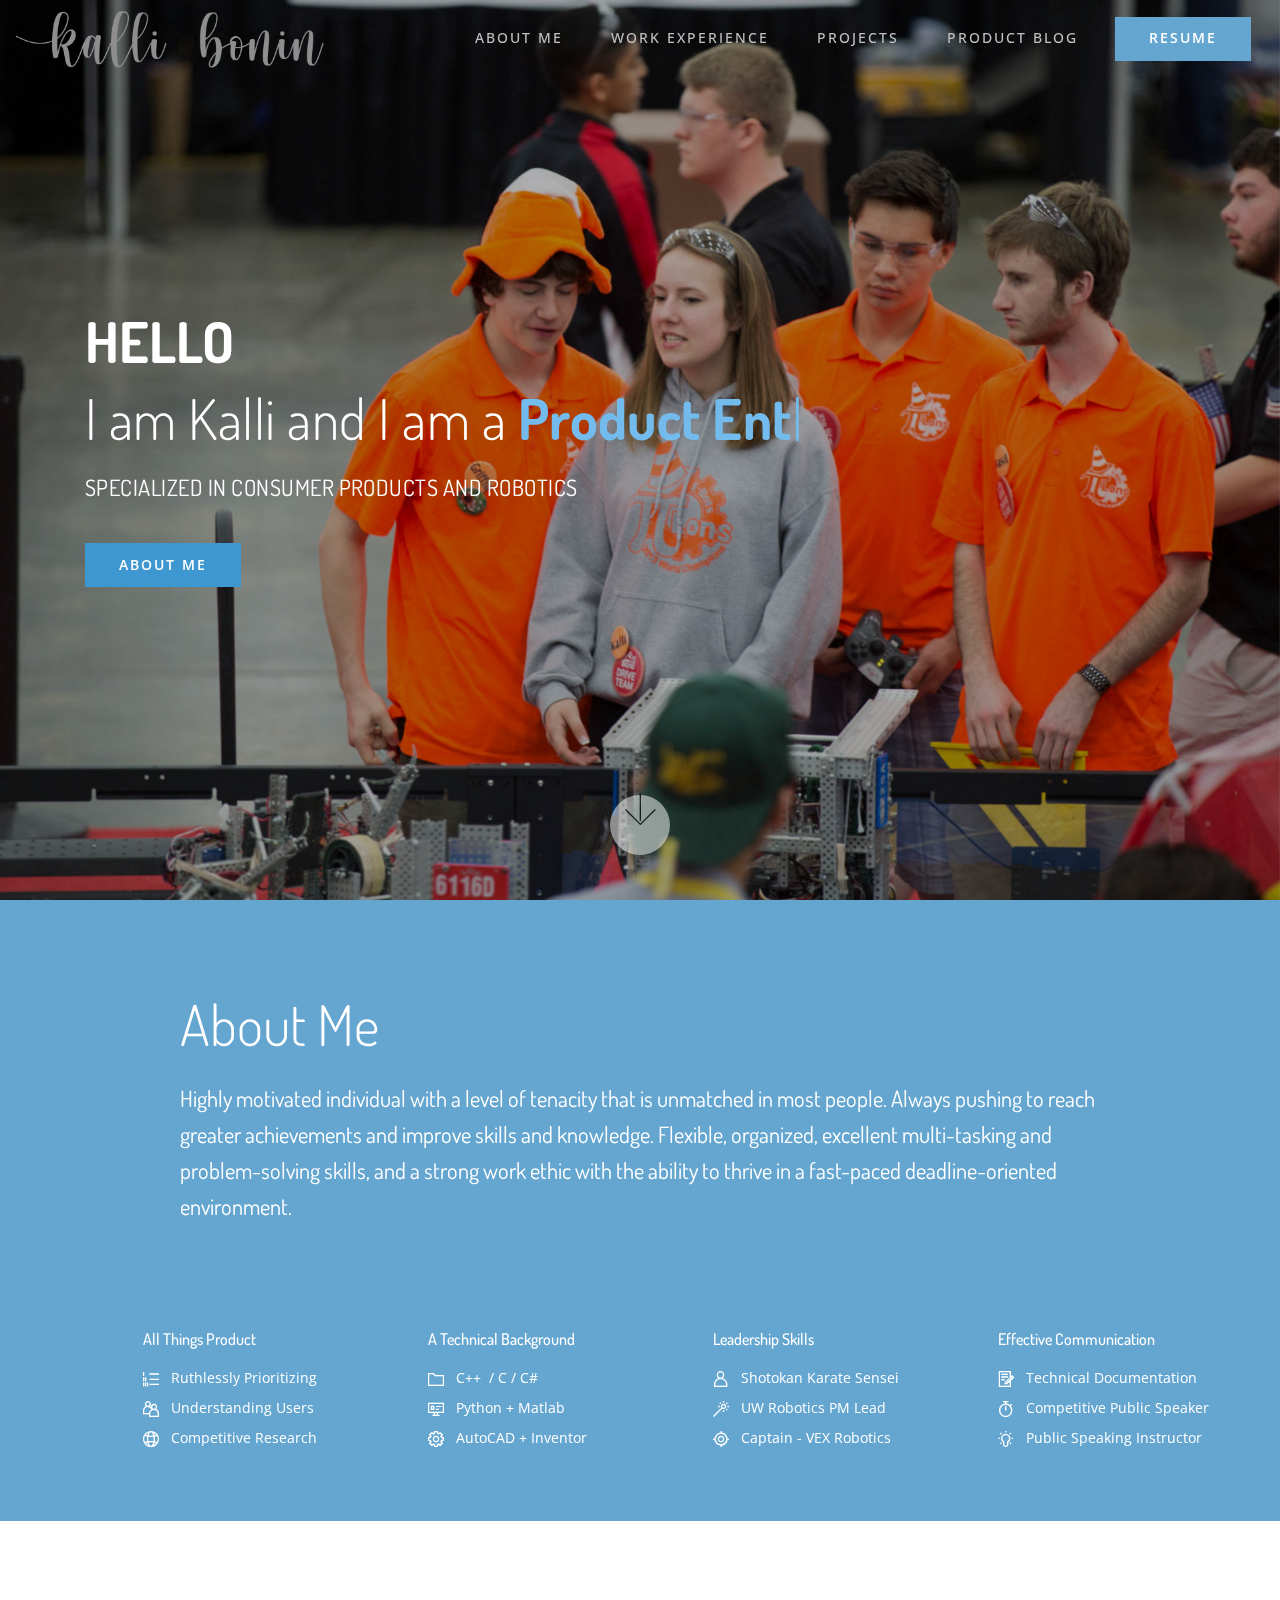
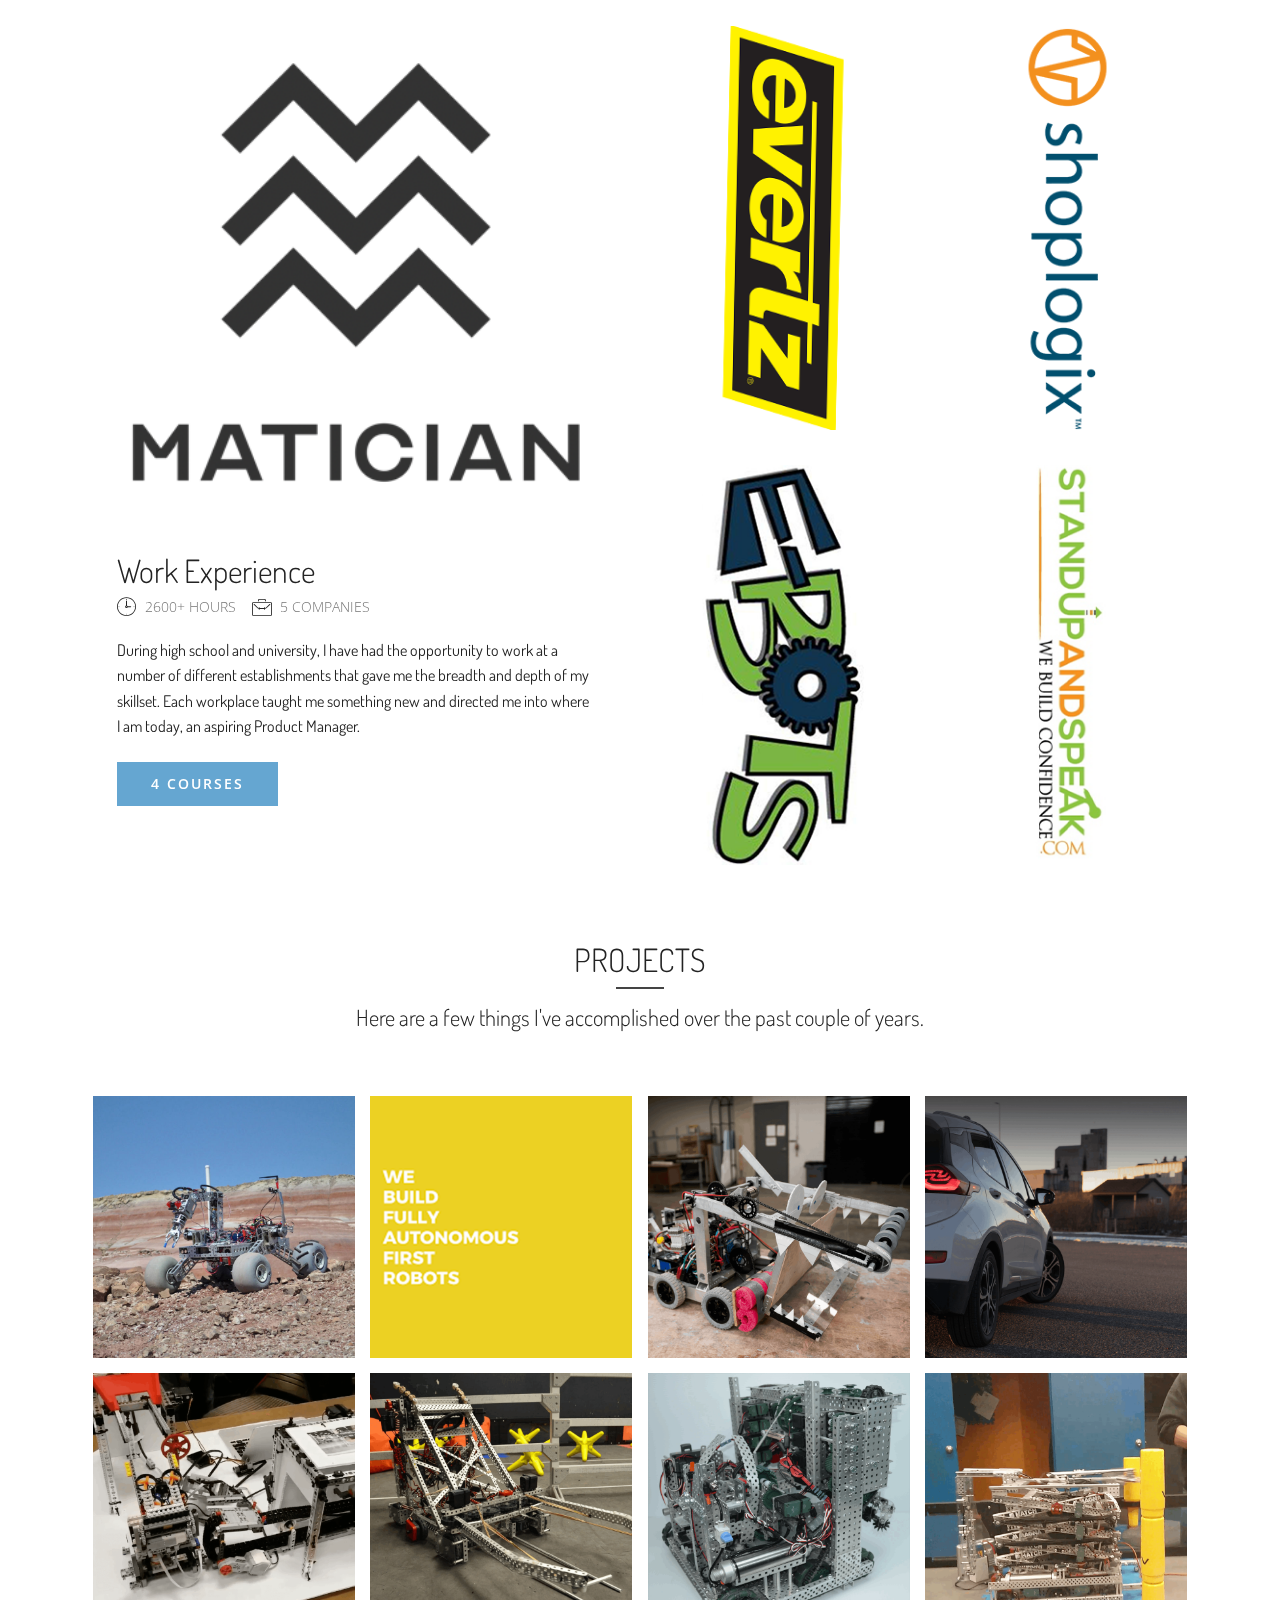
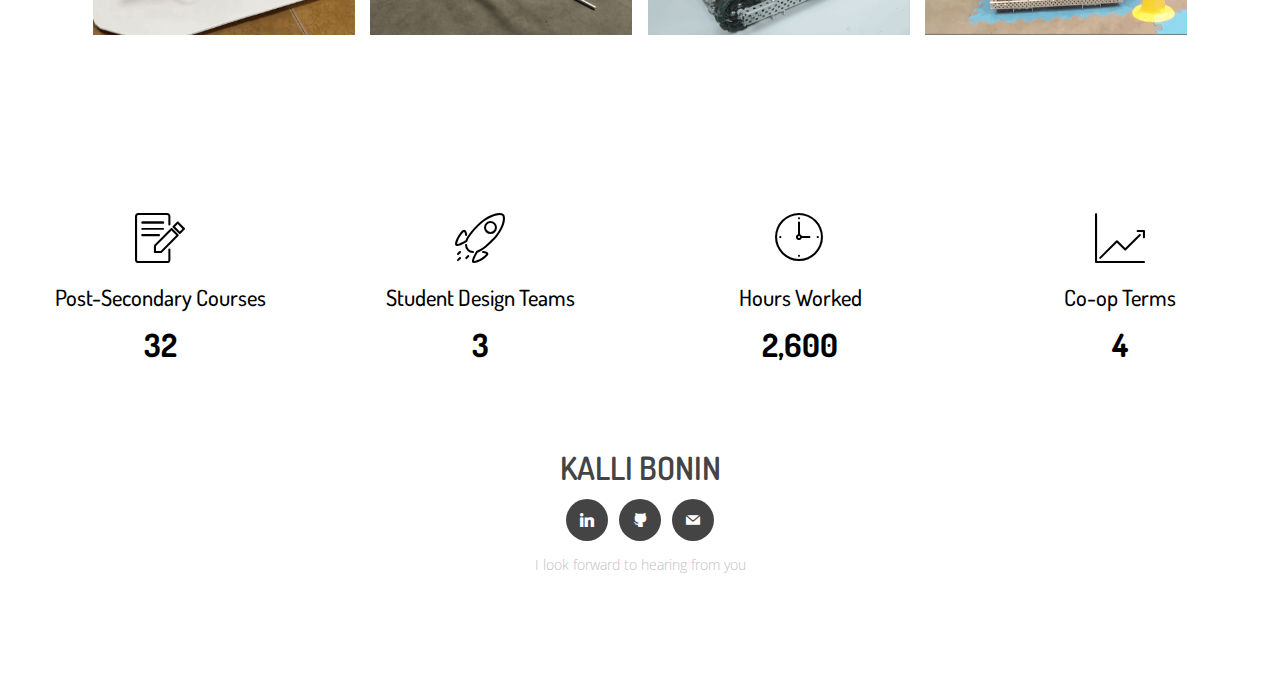
==== home.html @ a2727113 "create github pages" ====
<!DOCTYPE html>
<html  >
<head>
  <!-- Site made with Mobirise Website Builder v5.0.29, https://mobirise.com -->
  <meta charset="UTF-8">
  <meta http-equiv="X-UA-Compatible" content="IE=edge">
  <meta name="generator" content="Mobirise v5.0.29, mobirise.com">
  <meta name="viewport" content="width=device-width, initial-scale=1, minimum-scale=1">
  <link rel="shortcut icon" href="assets/images/kb-2.png" type="image/x-icon">
  <meta name="description" content="">
  
  
  <title>Home</title>
  <link rel="stylesheet" href="assets/web/assets/mobirise-icons/mobirise-icons.css">
  <link rel="stylesheet" href="assets/web/assets/mobirise-icons2/mobirise2.css">
  <link rel="stylesheet" href="assets/tether/tether.min.css">
  <link rel="stylesheet" href="assets/bootstrap/css/bootstrap.min.css">
  <link rel="stylesheet" href="assets/bootstrap/css/bootstrap-grid.min.css">
  <link rel="stylesheet" href="assets/bootstrap/css/bootstrap-reboot.min.css">
  <link rel="stylesheet" href="assets/dropdown/css/style.css">
  <link rel="stylesheet" href="assets/socicon/css/styles.css">
  <link rel="stylesheet" href="assets/theme/css/style.css">
  <link rel="stylesheet" href="assets/gallery/style.css">
  <link rel="preload" as="style" href="assets/mobirise/css/mbr-additional.css"><link rel="stylesheet" href="assets/mobirise/css/mbr-additional.css" type="text/css">
  
  
  
  
</head>
<body>
  
  <section class="menu cid-rfW3UpOfrG" once="menu" id="menu2-b">

    
    

    <nav class="navbar navbar-dropdown navbar-fixed-top navbar-expand-lg">
        <div class="navbar-brand">
            <span class="navbar-logo">
                <a href="https://mobirise.com">
                    <img src="assets/images/greykalli-4.png" alt="Mobirise" style="height: 3.8rem;">
                </a>
            </span>
            
        </div>
        <button class="navbar-toggler" type="button" data-toggle="collapse" data-target="#navbarSupportedContent" aria-controls="navbarNavAltMarkup" aria-expanded="false" aria-label="Toggle navigation">
            <div class="hamburger">
                <span></span>
                <span></span>
                <span></span>
                <span></span>
            </div>
        </button>
      <div class="collapse navbar-collapse" id="navbarSupportedContent">
            <ul class="navbar-nav nav-dropdown" data-app-modern-menu="true"><li class="nav-item">
                    <a class="nav-link link text-warning text-primary display-4" href="home.html#header4-2">ABOUT ME</a>
                </li><li class="nav-item"><a class="nav-link link text-warning text-primary display-4" href="work-experience.html#top">WORK EXPERIENCE</a></li><li class="nav-item"><a class="nav-link link text-warning text-primary display-4" href="projects.html#top">PROJECTS</a></li><li class="nav-item"><a class="nav-link link text-warning text-primary display-4" href="product-blog.html#top">PRODUCT BLOG</a></li></ul>
            <div class="navbar-buttons mbr-section-btn"><a class="btn btn-md btn-primary display-4" href="assets/files/KBonin_2020.pdf" target="_blank">RESUME</a></div>
      </div>
    </nav>
</section>

<section class="header2 cid-rfTCtgObcm mbr-fullscreen mbr-parallax-background" id="header2-0">

    

    <div class="mbr-overlay" style="opacity: 0.3; background-color: rgb(0, 0, 0);">
    </div>

    <div class="container">
        <div class="row">
            <div class="mbr-white col-md-12">
                <h1 class="mbr-section-title mbr-white mbr-bold mbr-fonts-style display-1">HELLO</h1>
                <div class="typed-text pb-3 display-1">
                    <span class="mbr-section-subtitle mbr-fonts-style mbr-white display-1">
                          I am Kalli and I am a</span>
                    <span>
                      <span class="animated-element mbr-bold" data-word1="Product Enthusiast" data-word2="Roboticist" data-word3="Programmer" data-speed="50">
                      </span>
                    </span>
                </div>
                <p class="mbr-section-text mbr-fonts-style display-5">
                    SPECIALIZED IN CONSUMER PRODUCTS AND ROBOTICS</p>
                <div class="pt-3 mbr-section-btn"><a class="btn btn-md btn-secondary display-4" type="submit" href="index.html#header4-2">ABOUT ME</a></div>
            </div>
        </div>
    </div>
    <div class="mbr-arrow hidden-sm-down" aria-hidden="true">
        <a href="#next">
            <i class="mbri-down mbr-iconfont"></i>
        </a>
    </div>
</section>

<section class="header4 cid-rfTGxMIQyM" id="header4-2">
    
    

     
    <div class="container">
        <div class="row justify-content-center">
            <div class=" col-md-10 content">
                <h1 class="mbr-section-title mbr-light pb-3 mbr-white mbr-fonts-style display-1">
                    About Me</h1>
                <p class="mbr-text mbr-fonts-style mbr-white display-5">
                    Highly motivated individual with a level of tenacity that is unmatched in most people. Always pushing to reach greater achievements and improve skills and knowledge. Flexible, organized, excellent multi-tasking and problem-solving skills, and a strong work ethic with the ability to thrive in a fast-paced deadline-oriented environment.
                </p>
            </div>
        </div>
    </div>
    
</section>

<section class="extContent cid-saNzvPGC1m" id="extContent19-15">

    

    

    <div class="container">
        <div class="row justify-content-center">
            
            
            
            <div class="col-6 col-md-3 col-lg-3 md-pb">
                
                <h3 class="col-title1 mbr-semibold pb-3 mbr-fonts-style display-7">All Things Product</h3>
                <ul class="list">
                    
                <li class="item-wrap align-left">
                        <span class="mbr-iconfont mobi-mbri-numbered-list mobi-mbri" style="color: rgb(255, 255, 255); fill: rgb(255, 255, 255);"></span>
                        <h4 class="item1 mbr-regular mbr-fonts-style display-4">Ruthlessly Prioritizing</h4>
                    </li><li class="item-wrap">
                        <span class="mbr-iconfont mobi-mbri-users mobi-mbri" style="color: rgb(255, 255, 255); fill: rgb(255, 255, 255);"></span>
                        <h4 class="item1 mbr-regular mbr-fonts-style display-4">Understanding Users</h4>
                    </li><li class="item-wrap">
                        <span class="mbr-iconfont mobi-mbri-globe-2 mobi-mbri" style="color: rgb(255, 255, 255); fill: rgb(255, 255, 255);"></span>
                        <h4 class="item1 mbr-regular mbr-fonts-style display-4">Competitive Research</h4>
                    </li></ul>
         
            </div>
            
             <div class="col-6 col-md-3 col-lg-3 md-pb">
                
                <h3 class="col-title2 mbr-semibold pb-3 mbr-fonts-style display-7">A Technical Background</h3>
                <ul class="list">
                    
                <li class="item-wrap">
                        <span class="mbr-iconfont mobi-mbri-folder mobi-mbri" style="color: rgb(255, 255, 255); fill: rgb(255, 255, 255);"></span>
                        <h4 class="item2 mbr-regular mbr-fonts-style display-4">C++&nbsp; / C / C#</h4>
                    </li><li class="item-wrap">
                        <span class="mbr-iconfont mobi-mbri-sites mobi-mbri" style="color: rgb(255, 255, 255); fill: rgb(255, 255, 255);"></span>
                        <h4 class="item2 mbr-regular mbr-fonts-style display-4">Python + Matlab</h4>
                    </li><li class="item-wrap">
                        <span class="mbr-iconfont mobi-mbri-setting mobi-mbri" style="color: rgb(255, 255, 255); fill: rgb(255, 255, 255);"></span>
                        <h4 class="item2 mbr-regular mbr-fonts-style display-4">AutoCAD + Inventor</h4>
                    </li></ul>
         
            </div>
            
            
              <div class="col-6 col-md-3 col-lg-3">
                
                <h3 class="col-title3 mbr-semibold pb-3 mbr-fonts-style display-7">Leadership Skills</h3>
                <ul class="list">
                    
                <li class="item-wrap">
                        <span class="mbr-iconfont mobi-mbri-user mobi-mbri" style="color: rgb(255, 255, 255); fill: rgb(255, 255, 255);"></span>
                        <h4 class="item3 mbr-regular mbr-fonts-style display-4">Shotokan Karate Sensei</h4>
                    </li><li class="item-wrap">
                        <span class="mbr-iconfont mobi-mbri-magic-stick mobi-mbri" style="color: rgb(255, 255, 255); fill: rgb(255, 255, 255);"></span>
                        <h4 class="item3 mbr-regular mbr-fonts-style display-4">UW Robotics PM Lead</h4>
                    </li><li class="item-wrap">
                        <span class="mbr-iconfont mobi-mbri-target mobi-mbri" style="color: rgb(255, 255, 255); fill: rgb(255, 255, 255);"></span>
                        <h4 class="item3 mbr-regular mbr-fonts-style display-4">Captain - VEX Robotics</h4>
                    </li></ul>
         
            </div>
                
         <div class="col-6 col-md-3 col-lg-3">
                
                <h3 class="col-title4 mbr-semibold pb-3 mbr-fonts-style display-7">Effective Communication</h3>
                <ul class="list">
                    
                <li class="item-wrap">
                        <span class="mbr-iconfont mobi-mbri-contact-form mobi-mbri" style="color: rgb(255, 255, 255); fill: rgb(255, 255, 255);"></span>
                        <h4 class="item4 mbr-regular mbr-fonts-style display-4">Technical Documentation</h4>
                    </li><li class="item-wrap">
                        <span class="mbr-iconfont mobi-mbri-timer mobi-mbri" style="color: rgb(255, 255, 255); fill: rgb(255, 255, 255);"></span>
                        <h4 class="item4 mbr-regular mbr-fonts-style display-4">Competitive Public Speaker</h4>
                    </li><li class="item-wrap">
                        <span class="mbr-iconfont mobi-mbri-idea mobi-mbri" style="color: rgb(255, 255, 255); fill: rgb(255, 255, 255);"></span>
                        <h4 class="item4 mbr-regular mbr-fonts-style display-4">Public Speaking Instructor</h4>
                    </li></ul>
         
            </div>
            
            
            
        </div>
    </div>
</section>

<section class="mbr-section extFeatures cid-saNtEoxLov" id="extFeatures57-11">

    

    

    <div class="container">
        

        
    
        
        <div class="row justify-content-center">
            <div class="card first-card col-12 col-lg-6">
                <div class="card-wrapper">
                    <div class="card-img">
                        <a href="work-experience.html#matician-work-experience"><img src="assets/images/matician.png" alt="Mobirise"></a>
                    </div>
                    <div class="card-box">
                        <h2 class="first-card-title mbr-fonts-style display-2">Work Experience</h2>
                        <div class="first-card-info pb-3">
                            <div class="info-wrapper">
                                <span class="mbr-iconfont mbri-clock"></span>
                                <p class="mbr-text info-text mbr-fonts-style mbr-lighter display-4">
                                    2600+ HOURS</p>
                                <span class="mbr-iconfont mbri-briefcase"></span>
                                <p class="mbr-text info-text mbr-fonts-style mbr-lighter display-4">5 COMPANIES
                                </p>
                            </div>
                        </div>
                        <p class="mbr-text first-card-text mbr-fonts-style mbr-lighter display-7">
                            During high school and university, I have had the opportunity to work at a number of different establishments that gave me the breadth and depth of my skillset. Each workplace taught me something new and directed me into where I am today, an aspiring Product Manager.
                        </p>
                        <div class="mbr-section-btn card-btn">
                            <a href="https://mobiri.se" class="btn btn-md btn-primary display-4">
                               4 COURSES
                            </a>
                        </div>
                    </div>
                </div>
            </div>

            <div class="media-container-column col-lg-6">
                <div class="row first-row">
                    <div class="card col-sm-12 col-md-6 first-child">
                        <div class="card-wrapper">
                            <div class="card-img">
                                <a href="work-experience.html#evertz-work-experience"><img src="assets/images/evertz-vertical.png" alt="Mobirise"></a>
                            </div>
                            
                        </div>
                    </div>
                    <div class="card col-sm-12 col-md-6 first-child">
                        <div class="card-wrapper">
                            <div class="card-img">
                                <a href="work-experience.html#shoplogix-work-experience"><img src="assets/images/shoplogix-vertical.png" alt="Mobirise"></a>
                            </div>
                            
                        </div>
                    </div> 
                </div>

                <div class="row second-row">
                    <div class="card col-sm-12 col-md-6 pb-md-0 pb-3">
                        <div class="card-wrapper">
                            <div class="card-img">
                                <a href="work-experience.html#ebots-work-experience"><img src="assets/images/ebots-vertical.png" alt="Mobirise"></a>
                            </div>
                            
                        </div>
                    </div>
                    <div class="card col-sm-12 col-md-6 pt-md-0 pt-3">
                        <div class="card-wrapper">
                            <div class="card-img">
                                <a href="work-experience.html#suas-work-experience"><img src="assets/images/suas-vertical.png" alt="Mobirise"></a>
                            </div>
                            
                        </div>
                    </div> 
                </div>
            </div>
        </div>
    </div>
</section>

<section class="mbr-gallery mbr-slider-carousel cid-rfTOI6aVtM" id="gallery1-5">

    
    <div class="container">
        <div class="row justify-content-center">
            <div class="col-sm-10">
                <h2 class="mbr-section-title mbr-fonts-style align-center display-2">
                    PROJECTS</h2>
                <div class="underline align-center">
                    <div class="line"></div>
                </div>
                <h3 class="mbr-section-subtitle mbr-light mbr-fonts-style pt-3 align-center display-5">
                    Here are a few things I've accomplished over the past couple of years.</h3>
            </div>
        </div>
    </div>
    <div class="container">
        <div class="pt-5"><!-- Filter --><!-- Gallery --><div class="mbr-gallery-row"><div class="mbr-gallery-layout-default"><div><div><div class="mbr-gallery-item mbr-gallery-item--p1" data-video-url="false" data-tags="Awesome"><div href="#lb-gallery1-5" data-slide-to="0" data-toggle="modal"><img src="assets/images/urc-2000x2000-800x800.jpg" alt="" title=""><span class="icon-focus"></span><span class="mbr-gallery-title mbr-fonts-style display-7"><a href="projects.html#features8-26" class="text-primary">University of Waterloo Robotics</a><br><a href="projects.html#features8-26" class="text-primary">Rover Challenge - 2019</a></span></div></div><div class="mbr-gallery-item mbr-gallery-item--p1" data-video-url="false" data-tags="Awesome"><div href="#lb-gallery1-5" data-slide-to="1" data-toggle="modal"><img src="assets/images/uw-react-1500x1500-800x800.png" alt="" title=""><span class="icon-focus"></span><span class="mbr-gallery-title mbr-fonts-style display-7"><a href="projects.html#features8-26" class="text-primary">UW REACT - Mechanical Lead + Path Planning Member - 2019</a></span></div></div><div class="mbr-gallery-item mbr-gallery-item--p1" data-video-url="false" data-tags="Awesome"><div href="#lb-gallery1-5" data-slide-to="2" data-toggle="modal"><img src="assets/images/ri3d-1-1500x1500-800x800.png" alt="" title=""><span class="icon-focus"></span><span class="mbr-gallery-title mbr-fonts-style display-7"><a href="projects.html#features8-26" class="text-primary">UW REACT - Ri3D - 2019</a></span></div></div><div class="mbr-gallery-item mbr-gallery-item--p1" data-video-url="false" data-tags="Awesome"><div href="#lb-gallery1-5" data-slide-to="3" data-toggle="modal"><img src="assets/images/wato-1500x1500-800x800.png" alt="" title=""><span class="icon-focus"></span><span class="mbr-gallery-title mbr-fonts-style display-7"><p><a href="page4.html"></a><a href="projects.html#features8-26" class="text-primary">WATonomous - Self Driving Car - 2017</a></p></span></div></div><div class="mbr-gallery-item mbr-gallery-item--p1" data-video-url="false" data-tags="Awesome"><div href="#lb-gallery1-5" data-slide-to="4" data-toggle="modal"><img src="assets/images/uav-1-1500x1500-800x800.png" alt="" title=""><span class="icon-focus"></span><span class="mbr-gallery-title mbr-fonts-style display-7"><a href="projects.html#features8-28" class="text-primary">Autonomous UAV Calibrator - 2017</a></span></div></div><div class="mbr-gallery-item mbr-gallery-item--p1" data-video-url="false" data-tags="Awesome"><div href="#lb-gallery1-5" data-slide-to="5" data-toggle="modal"><img src="assets/images/starstruck-1500x1500-800x800.png" alt="" title=""><span class="icon-focus"></span><span class="mbr-gallery-title mbr-fonts-style display-7"><a href="projects.html#features8-28" class="text-primary">VEX - Starstruck - 2017</a></span></div></div><div class="mbr-gallery-item mbr-gallery-item--p1" data-video-url="false" data-tags="Awesome"><div href="#lb-gallery1-5" data-slide-to="6" data-toggle="modal"><img src="assets/images/nbn-robot-1500x1500-800x800.png" alt="" title=""><span class="icon-focus"></span><span class="mbr-gallery-title mbr-fonts-style display-7"><a href="projects.html#features8-28" class="text-primary">VEX - Nothing But Net - 2016</a></span></div></div><div class="mbr-gallery-item mbr-gallery-item--p1" data-video-url="false" data-tags="Awesome"><div href="#lb-gallery1-5" data-slide-to="7" data-toggle="modal"><img src="assets/images/skyrise-1500x1500-800x800.png" alt="" title=""><span class="icon-focus"></span><span class="mbr-gallery-title mbr-fonts-style display-7"><a href="projects.html#features8-28" class="text-primary">VEX - Skyrise - 2015</a></span></div></div></div></div><div class="clearfix"></div></div></div><!-- Lightbox --><div data-app-prevent-settings="" class="mbr-slider modal fade carousel slide" tabindex="-1" data-keyboard="true" data-interval="false" id="lb-gallery1-5"><div class="modal-dialog"><div class="modal-content"><div class="modal-body"><div class="carousel-inner"><div class="carousel-item"><img src="assets/images/urc-2000x2000.jpg" alt="" title=""></div><div class="carousel-item"><img src="assets/images/uw-react-1500x1500.png" alt="" title=""></div><div class="carousel-item"><img src="assets/images/ri3d-1-1500x1500.png" alt="" title=""></div><div class="carousel-item"><img src="assets/images/wato-1500x1500.png" alt="" title=""></div><div class="carousel-item"><img src="assets/images/uav-1-1500x1500.png" alt="" title=""></div><div class="carousel-item"><img src="assets/images/starstruck-1500x1500.png" alt="" title=""></div><div class="carousel-item active"><img src="assets/images/nbn-robot-1500x1500.png" alt="" title=""></div><div class="carousel-item"><img src="assets/images/skyrise-1500x1500.png" alt="" title=""></div></div><a class="carousel-control carousel-control-prev" role="button" data-slide="prev" href="#lb-gallery1-5"><span class="mbri-left mbr-iconfont" aria-hidden="true"></span><span class="sr-only">Previous</span></a><a class="carousel-control carousel-control-next" role="button" data-slide="next" href="#lb-gallery1-5"><span class="mbri-right mbr-iconfont" aria-hidden="true"></span><span class="sr-only">Next</span></a><a class="close" href="#" role="button" data-dismiss="modal"><span class="sr-only">Close</span></a></div></div></div></div></div>
    </div>
</section>

<section class="counters cid-rZnNfo2OQB" id="features3-y">

    

    <div class="container-fluid">
        <div class="row justify-content-center align-center">
            <div class="col-md-3 col-sm-6 stats-item">
                <span class="mbr-iconfont mbri-edit"></span>
                <h2 class="heading mbr-card-title mbr-fonts-style display-5">Post-Secondary Courses</h2>
                <h3 class="count counter mbr-fonts-style mbr-bold display-2">32<br></h3>
            </div>

            <div class="col-md-3 col-sm-6 stats-item col-lg-3">
                <span class="mbr-iconfont mbri-rocket"></span>
                <h2 class="heading mbr-card-title mbr-fonts-style display-5">Student Design Teams</h2>
                <h3 class="count counter mbr-fonts-style mbr-bold display-2">3</h3>
            </div>

            <div class="col-md-3 col-sm-6 stats-item col-lg-3">
                <span class="mbr-iconfont mbri-clock"></span>
                <h2 class="heading mbr-card-title mbr-fonts-style display-5">Hours Worked</h2>
                <h3 class="count counter mbr-fonts-style mbr-bold display-2">2,600</h3>
            </div>

            <div class="col-md-3 col-sm-6 stats-item col-lg-3">
                <span class="mbr-iconfont mbri-growing-chart"></span>
                <h2 class="heading mbr-card-title mbr-fonts-style display-5">
                    Co-op Terms</h2>
                <h3 class="count counter mbr-fonts-style mbr-bold display-2">4</h3>
            </div>
        </div>
    </div>
</section>

<section class="cid-rfTJ9ZXvSz" id="footer1-4">

    

    
       <div class="container text-center">
            <div class="col-md-12 col-sm-12">
              <h1 class="plan-title mbr-section-title mbr-fonts-style display-2">KALLI BONIN</h1>
            </div>
            <div class="social-media col-md-12 col-sm-12">
                <ul>
                    <li>
                      <a class="icon-transition" href="https://www.linkedin.com/in/kallibonin/" target="_blank">
                        <span class="mbr-iconfont socicon-linkedin socicon"></span>
                      </a>
                    </li>
                    <li>
                      <a class="icon-transition" href="https://github.com/kalli-bonin" target="_blank">
                        <span class="mbr-iconfont socicon-github socicon"></span>
                      </a>
                    </li>
                    <li>
                      <a class="icon-transition" href="mailto:kalli_bonin@yahoo.com">
                        <span class="mbr-iconfont socicon-mail socicon"></span>
                      </a>
                    </li>
                    
                    
                 </ul>
            </div>
            
            <div class="row">
                <p class="footer-text col-md-12 col-sm-12 mbr-fonts-style mbr-text display-4">I look forward to hearing from you</p>
            </div>
       </div>

</section>


  <script src="assets/web/assets/jquery/jquery.min.js"></script>
  <script src="assets/popper/popper.min.js"></script>
  <script src="assets/tether/tether.min.js"></script>
  <script src="assets/bootstrap/js/bootstrap.min.js"></script>
  <script src="assets/smoothscroll/smooth-scroll.js"></script>
  <script src="assets/dropdown/js/nav-dropdown.js"></script>
  <script src="assets/dropdown/js/navbar-dropdown.js"></script>
  <script src="assets/touchswipe/jquery.touch-swipe.min.js"></script>
  <script src="assets/typed/typed.min.js"></script>
  <script src="assets/parallax/jarallax.min.js"></script>
  <script src="assets/masonry/masonry.pkgd.min.js"></script>
  <script src="assets/imagesloaded/imagesloaded.pkgd.min.js"></script>
  <script src="assets/bootstrapcarouselswipe/bootstrap-carousel-swipe.js"></script>
  <script src="assets/viewportchecker/jquery.viewportchecker.js"></script>
  <script src="assets/sociallikes/social-likes.js"></script>
  <script src="assets/theme/js/script.js"></script>
  <script src="assets/gallery/player.min.js"></script>
  <script src="assets/gallery/script.js"></script>
  
  
  
</body>
</html>
---- assets/web/assets/mobirise-icons/mobirise-icons.css ----
@font-face {
  font-family: 'MobiriseIcons';
  src:  url('mobirise-icons.eot?spat4u');
  src:  url('mobirise-icons.eot?spat4u#iefix') format('embedded-opentype'),
    url('mobirise-icons.ttf?spat4u') format('truetype'),
    url('mobirise-icons.woff?spat4u') format('woff'),
    url('mobirise-icons.svg?spat4u#MobiriseIcons') format('svg');
  font-weight: normal;
  font-style: normal;
  font-display: swap;
}

[class^="mbri-"], [class*=" mbri-"] {
  /* use !important to prevent issues with browser extensions that change fonts */
  font-family: MobiriseIcons !important;
  speak: none;
  font-style: normal;
  font-weight: normal;
  font-variant: normal;
  text-transform: none;
  line-height: 1;

  /* Better Font Rendering =========== */
  -webkit-font-smoothing: antialiased;
  -moz-osx-font-smoothing: grayscale;
}

.mbri-add-submenu:before {
  content: "\e900";
}
.mbri-alert:before {
  content: "\e901";
}
.mbri-align-center:before {
  content: "\e902";
}
.mbri-align-justify:before {
  content: "\e903";
}
.mbri-align-left:before {
  content: "\e904";
}
.mbri-align-right:before {
  content: "\e905";
}
.mbri-android:before {
  content: "\e906";
}
.mbri-apple:before {
  content: "\e907";
}
.mbri-arrow-down:before {
  content: "\e908";
}
.mbri-arrow-next:before {
  content: "\e909";
}
.mbri-arrow-prev:before {
  content: "\e90a";
}
.mbri-arrow-up:before {
  content: "\e90b";
}
.mbri-bold:before {
  content: "\e90c";
}
.mbri-bookmark:before {
  content: "\e90d";
}
.mbri-bootstrap:before {
  content: "\e90e";
}
.mbri-briefcase:before {
  content: "\e90f";
}
.mbri-browse:before {
  content: "\e910";
}
.mbri-bulleted-list:before {
  content: "\e911";
}
.mbri-calendar:before {
  content: "\e912";
}
.mbri-camera:before {
  content: "\e913";
}
.mbri-cart-add:before {
  content: "\e914";
}
.mbri-cart-full:before {
  content: "\e915";
}
.mbri-cash:before {
  content: "\e916";
}
.mbri-change-style:before {
  content: "\e917";
}
.mbri-chat:before {
  content: "\e918";
}
.mbri-clock:before {
  content: "\e919";
}
.mbri-close:before {
  content: "\e91a";
}
.mbri-cloud:before {
  content: "\e91b";
}
.mbri-code:before {
  content: "\e91c";
}
.mbri-contact-form:before {
  content: "\e91d";
}
.mbri-credit-card:before {
  content: "\e91e";
}
.mbri-cursor-click:before {
  content: "\e91f";
}
.mbri-cust-feedback:before {
  content: "\e920";
}
.mbri-database:before {
  content: "\e921";
}
.mbri-delivery:before {
  content: "\e922";
}
.mbri-desktop:before {
  content: "\e923";
}
.mbri-devices:before {
  content: "\e924";
}
.mbri-down:before {
  content: "\e925";
}
.mbri-download:before {
  content: "\e989";
}
.mbri-drag-n-drop:before {
  content: "\e927";
}
.mbri-drag-n-drop2:before {
  content: "\e928";
}
.mbri-edit:before {
  content: "\e929";
}
.mbri-edit2:before {
  content: "\e92a";
}
.mbri-error:before {
  content: "\e92b";
}
.mbri-extension:before {
  content: "\e92c";
}
.mbri-features:before {
  content: "\e92d";
}
.mbri-file:before {
  content: "\e92e";
}
.mbri-flag:before {
  content: "\e92f";
}
.mbri-folder:before {
  content: "\e930";
}
.mbri-gift:before {
  content: "\e931";
}
.mbri-github:before {
  content: "\e932";
}
.mbri-globe:before {
  content: "\e933";
}
.mbri-globe-2:before {
  content: "\e934";
}
.mbri-growing-chart:before {
  content: "\e935";
}
.mbri-hearth:before {
  content: "\e936";
}
.mbri-help:before {
  content: "\e937";
}
.mbri-home:before {
  content: "\e938";
}
.mbri-hot-cup:before {
  content: "\e939";
}
.mbri-idea:before {
  content: "\e93a";
}
.mbri-image-gallery:before {
  content: "\e93b";
}
.mbri-image-slider:before {
  content: "\e93c";
}
.mbri-info:before {
  content: "\e93d";
}
.mbri-italic:before {
  content: "\e93e";
}
.mbri-key:before {
  content: "\e93f";
}
.mbri-laptop:before {
  content: "\e940";
}
.mbri-layers:before {
  content: "\e941";
}
.mbri-left-right:before {
  content: "\e942";
}
.mbri-left:before {
  content: "\e943";
}
.mbri-letter:before {
  content: "\e944";
}
.mbri-like:before {
  content: "\e945";
}
.mbri-link:before {
  content: "\e946";
}
.mbri-lock:before {
  content: "\e947";
}
.mbri-login:before {
  content: "\e948";
}
.mbri-logout:before {
  content: "\e949";
}
.mbri-magic-stick:before {
  content: "\e94a";
}
.mbri-map-pin:before {
  content: "\e94b";
}
.mbri-menu:before {
  content: "\e94c";
}
.mbri-mobile:before {
  content: "\e94d";
}
.mbri-mobile2:before {
  content: "\e94e";
}
.mbri-mobirise:before {
  content: "\e94f";
}
.mbri-more-horizontal:before {
  content: "\e950";
}
.mbri-more-vertical:before {
  content: "\e951";
}
.mbri-music:before {
  content: "\e952";
}
.mbri-new-file:before {
  content: "\e953";
}
.mbri-numbered-list:before {
  content: "\e954";
}
.mbri-opened-folder:before {
  content: "\e955";
}
.mbri-pages:before {
  content: "\e956";
}
.mbri-paper-plane:before {
  content: "\e957";
}
.mbri-paperclip:before {
  content: "\e958";
}
.mbri-photo:before {
  content: "\e959";
}
.mbri-photos:before {
  content: "\e95a";
}
.mbri-pin:before {
  content: "\e95b";
}
.mbri-play:before {
  content: "\e95c";
}
.mbri-plus:before {
  content: "\e95d";
}
.mbri-preview:before {
  content: "\e95e";
}
.mbri-print:before {
  content: "\e95f";
}
.mbri-protect:before {
  content: "\e960";
}
.mbri-question:before {
  content: "\e961";
}
.mbri-quote-left:before {
  content: "\e962";
}
.mbri-quote-right:before {
  content: "\e963";
}
.mbri-refresh:before {
  content: "\e964";
}
.mbri-responsive:before {
  content: "\e965";
}
.mbri-right:before {
  content: "\e966";
}
.mbri-rocket:before {
  content: "\e967";
}
.mbri-sad-face:before {
  content: "\e968";
}
.mbri-sale:before {
  content: "\e969";
}
.mbri-save:before {
  content: "\e96a";
}
.mbri-search:before {
  content: "\e96b";
}
.mbri-setting:before {
  content: "\e96c";
}
.mbri-setting2:before {
  content: "\e96d";
}
.mbri-setting3:before {
  content: "\e96e";
}
.mbri-share:before {
  content: "\e96f";
}
.mbri-shopping-bag:before {
  content: "\e970";
}
.mbri-shopping-basket:before {
  content: "\e971";
}
.mbri-shopping-cart:before {
  content: "\e972";
}
.mbri-sites:before {
  content: "\e973";
}
.mbri-smile-face:before {
  content: "\e974";
}
.mbri-speed:before {
  content: "\e975";
}
.mbri-star:before {
  content: "\e976";
}
.mbri-success:before {
  content: "\e977";
}
.mbri-sun:before {
  content: "\e978";
}
.mbri-sun2:before {
  content: "\e979";
}
.mbri-tablet:before {
  content: "\e97a";
}
.mbri-tablet-vertical:before {
  content: "\e97b";
}
.mbri-target:before {
  content: "\e97c";
}
.mbri-timer:before {
  content: "\e97d";
}
.mbri-to-ftp:before {
  content: "\e97e";
}
.mbri-to-local-drive:before {
  content: "\e97f";
}
.mbri-touch-swipe:before {
  content: "\e980";
}
.mbri-touch:before {
  content: "\e981";
}
.mbri-trash:before {
  content: "\e982";
}
.mbri-underline:before {
  content: "\e983";
}
.mbri-unlink:before {
  content: "\e984";
}
.mbri-unlock:before {
  content: "\e985";
}
.mbri-up-down:before {
  content: "\e986";
}
.mbri-up:before {
  content: "\e987";
}
.mbri-update:before {
  content: "\e988";
}
.mbri-upload:before {
 content: "\e926"; 
}
.mbri-user:before {
  content: "\e98a";
}
.mbri-user2:before {
  content: "\e98b";
}
.mbri-users:before {
  content: "\e98c";
}
.mbri-video:before {
  content: "\e98d";
}
.mbri-video-play:before {
  content: "\e98e";
}
.mbri-watch:before {
  content: "\e98f";
}
.mbri-website-theme:before {
  content: "\e990";
}
.mbri-wifi:before {
  content: "\e991";
}
.mbri-windows:before {
  content: "\e992";
}
.mbri-zoom-out:before {
  content: "\e993";
}
.mbri-redo:before {
  content: "\e994";
}
.mbri-undo:before {
  content: "\e995";
}
---- assets/web/assets/mobirise-icons2/mobirise2.css ----
@font-face {
  font-family: 'Moririse2';
  font-display: swap;
  src:  url('mobirise2.eot?f2bix4');
  src:  url('mobirise2.eot?f2bix4#iefix') format('embedded-opentype'),
    url('mobirise2.ttf?f2bix4') format('truetype'),
    url('mobirise2.woff?f2bix4') format('woff'),
    url('mobirise2.svg?f2bix4#mobirise2') format('svg');
  font-weight: normal;
  font-style: normal;
}

[class^="mobi-"], [class*=" mobi-"] {
  /* use !important to prevent issues with browser extensions that change fonts */
  font-family: 'Moririse2' !important;
  speak: none;
  font-style: normal;
  font-weight: normal;
  font-variant: normal;
  text-transform: none;
  line-height: 1;

  /* Better Font Rendering =========== */
  -webkit-font-smoothing: antialiased;
  -moz-osx-font-smoothing: grayscale;
}

.mobi-mbri-add-submenu:before {
  content: "\e900";
}
.mobi-mbri-alert:before {
  content: "\e901";
}
.mobi-mbri-align-center:before {
  content: "\e902";
}
.mobi-mbri-align-justify:before {
  content: "\e903";
}
.mobi-mbri-align-left:before {
  content: "\e904";
}
.mobi-mbri-align-right:before {
  content: "\e905";
}
.mobi-mbri-android:before {
  content: "\e906";
}
.mobi-mbri-apple:before {
  content: "\e907";
}
.mobi-mbri-arrow-down:before {
  content: "\e908";
}
.mobi-mbri-arrow-next:before {
  content: "\e909";
}
.mobi-mbri-arrow-prev:before {
  content: "\e90a";
}
.mobi-mbri-arrow-up:before {
  content: "\e90b";
}
.mobi-mbri-bold:before {
  content: "\e90c";
}
.mobi-mbri-bookmark:before {
  content: "\e90d";
}
.mobi-mbri-bootstrap:before {
  content: "\e90e";
}
.mobi-mbri-briefcase:before {
  content: "\e90f";
}
.mobi-mbri-browse:before {
  content: "\e910";
}
.mobi-mbri-bulleted-list:before {
  content: "\e911";
}
.mobi-mbri-calendar:before {
  content: "\e912";
}
.mobi-mbri-camera:before {
  content: "\e913";
}
.mobi-mbri-cart-add:before {
  content: "\e914";
}
.mobi-mbri-cart-full:before {
  content: "\e915";
}
.mobi-mbri-cash:before {
  content: "\e916";
}
.mobi-mbri-change-style:before {
  content: "\e917";
}
.mobi-mbri-chat:before {
  content: "\e918";
}
.mobi-mbri-clock:before {
  content: "\e919";
}
.mobi-mbri-close:before {
  content: "\e91a";
}
.mobi-mbri-cloud:before {
  content: "\e91b";
}
.mobi-mbri-code:before {
  content: "\e91c";
}
.mobi-mbri-contact-form:before {
  content: "\e91d";
}
.mobi-mbri-credit-card:before {
  content: "\e91e";
}
.mobi-mbri-cursor-click:before {
  content: "\e91f";
}
.mobi-mbri-cust-feedback:before {
  content: "\e920";
}
.mobi-mbri-database:before {
  content: "\e921";
}
.mobi-mbri-delivery:before {
  content: "\e922";
}
.mobi-mbri-desktop:before {
  content: "\e923";
}
.mobi-mbri-devices:before {
  content: "\e924";
}
.mobi-mbri-down:before {
  content: "\e925";
}
.mobi-mbri-download-2:before {
  content: "\e926";
}
.mobi-mbri-download:before {
  content: "\e927";
}
.mobi-mbri-drag-n-drop-2:before {
  content: "\e928";
}
.mobi-mbri-drag-n-drop:before {
  content: "\e929";
}
.mobi-mbri-edit-2:before {
  content: "\e92a";
}
.mobi-mbri-edit:before {
  content: "\e92b";
}
.mobi-mbri-error:before {
  content: "\e92c";
}
.mobi-mbri-extension:before {
  content: "\e92d";
}
.mobi-mbri-features:before {
  content: "\e92e";
}
.mobi-mbri-file:before {
  content: "\e92f";
}
.mobi-mbri-flag:before {
  content: "\e930";
}
.mobi-mbri-folder:before {
  content: "\e931";
}
.mobi-mbri-gift:before {
  content: "\e932";
}
.mobi-mbri-github:before {
  content: "\e933";
}
.mobi-mbri-globe-2:before {
  content: "\e934";
}
.mobi-mbri-globe:before {
  content: "\e935";
}
.mobi-mbri-growing-chart:before {
  content: "\e936";
}
.mobi-mbri-hearth:before {
  content: "\e937";
}
.mobi-mbri-help:before {
  content: "\e938";
}
.mobi-mbri-home:before {
  content: "\e939";
}
.mobi-mbri-hot-cup:before {
  content: "\e93a";
}
.mobi-mbri-idea:before {
  content: "\e93b";
}
.mobi-mbri-image-gallery:before {
  content: "\e93c";
}
.mobi-mbri-image-slider:before {
  content: "\e93d";
}
.mobi-mbri-info:before {
  content: "\e93e";
}
.mobi-mbri-italic:before {
  content: "\e93f";
}
.mobi-mbri-key:before {
  content: "\e940";
}
.mobi-mbri-laptop:before {
  content: "\e941";
}
.mobi-mbri-layers:before {
  content: "\e942";
}
.mobi-mbri-left-right:before {
  content: "\e943";
}
.mobi-mbri-left:before {
  content: "\e944";
}
.mobi-mbri-letter:before {
  content: "\e945";
}
.mobi-mbri-like:before {
  content: "\e946";
}
.mobi-mbri-link:before {
  content: "\e947";
}
.mobi-mbri-lock:before {
  content: "\e948";
}
.mobi-mbri-login:before {
  content: "\e949";
}
.mobi-mbri-logout:before {
  content: "\e94a";
}
.mobi-mbri-magic-stick:before {
  content: "\e94b";
}
.mobi-mbri-map-pin:before {
  content: "\e94c";
}
.mobi-mbri-menu:before {
  content: "\e94d";
}
.mobi-mbri-mobile-2:before {
  content: "\e94e";
}
.mobi-mbri-mobile-horizontal:before {
  content: "\e94f";
}
.mobi-mbri-mobile:before {
  content: "\e950";
}
.mobi-mbri-mobirise:before {
  content: "\e951";
}
.mobi-mbri-more-horizontal:before {
  content: "\e952";
}
.mobi-mbri-more-vertical:before {
  content: "\e953";
}
.mobi-mbri-music:before {
  content: "\e954";
}
.mobi-mbri-new-file:before {
  content: "\e955";
}
.mobi-mbri-numbered-list:before {
  content: "\e956";
}
.mobi-mbri-opened-folder:before {
  content: "\e957";
}
.mobi-mbri-pages:before {
  content: "\e958";
}
.mobi-mbri-paper-plane:before {
  content: "\e959";
}
.mobi-mbri-paperclip:before {
  content: "\e95a";
}
.mobi-mbri-phone:before {
  content: "\e95b";
}
.mobi-mbri-photo:before {
  content: "\e95c";
}
.mobi-mbri-photos:before {
  content: "\e95d";
}
.mobi-mbri-pin:before {
  content: "\e95e";
}
.mobi-mbri-play:before {
  content: "\e95f";
}
.mobi-mbri-plus:before {
  content: "\e960";
}
.mobi-mbri-preview:before {
  content: "\e961";
}
.mobi-mbri-print:before {
  content: "\e962";
}
.mobi-mbri-protect:before {
  content: "\e963";
}
.mobi-mbri-question:before {
  content: "\e964";
}
.mobi-mbri-quote-left:before {
  content: "\e965";
}
.mobi-mbri-quote-right:before {
  content: "\e966";
}
.mobi-mbri-redo:before {
  content: "\e967";
}
.mobi-mbri-refresh:before {
  content: "\e968";
}
.mobi-mbri-responsive-2:before {
  content: "\e969";
}
.mobi-mbri-responsive:before {
  content: "\e96a";
}
.mobi-mbri-right:before {
  content: "\e96b";
}
.mobi-mbri-rocket:before {
  content: "\e96c";
}
.mobi-mbri-sad-face:before {
  content: "\e96d";
}
.mobi-mbri-sale:before {
  content: "\e96e";
}
.mobi-mbri-save:before {
  content: "\e96f";
}
.mobi-mbri-search:before {
  content: "\e970";
}
.mobi-mbri-setting-2:before {
  content: "\e971";
}
.mobi-mbri-setting-3:before {
  content: "\e972";
}
.mobi-mbri-setting:before {
  content: "\e973";
}
.mobi-mbri-share:before {
  content: "\e974";
}
.mobi-mbri-shopping-bag:before {
  content: "\e975";
}
.mobi-mbri-shopping-basket:before {
  content: "\e976";
}
.mobi-mbri-shopping-cart:before {
  content: "\e977";
}
.mobi-mbri-sites:before {
  content: "\e978";
}
.mobi-mbri-smile-face:before {
  content: "\e979";
}
.mobi-mbri-speed:before {
  content: "\e97a";
}
.mobi-mbri-star:before {
  content: "\e97b";
}
.mobi-mbri-success:before {
  content: "\e97c";
}
.mobi-mbri-sun:before {
  content: "\e97d";
}
.mobi-mbri-sun2:before {
  content: "\e97e";
}
.mobi-mbri-tablet-vertical:before {
  content: "\e97f";
}
.mobi-mbri-tablet:before {
  content: "\e980";
}
.mobi-mbri-target:before {
  content: "\e981";
}
.mobi-mbri-timer:before {
  content: "\e982";
}
.mobi-mbri-to-ftp:before {
  content: "\e983";
}
.mobi-mbri-to-local-drive:before {
  content: "\e984";
}
.mobi-mbri-touch-swipe:before {
  content: "\e985";
}
.mobi-mbri-touch:before {
  content: "\e986";
}
.mobi-mbri-trash:before {
  content: "\e987";
}
.mobi-mbri-underline:before {
  content: "\e988";
}
.mobi-mbri-undo:before {
  content: "\e989";
}
.mobi-mbri-unlink:before {
  content: "\e98a";
}
.mobi-mbri-unlock:before {
  content: "\e98b";
}
.mobi-mbri-up-down:before {
  content: "\e98c";
}
.mobi-mbri-up:before {
  content: "\e98d";
}
.mobi-mbri-update:before {
  content: "\e98e";
}
.mobi-mbri-upload-2:before {
  content: "\e98f";
}
.mobi-mbri-upload:before {
  content: "\e990";
}
.mobi-mbri-user-2:before {
  content: "\e991";
}
.mobi-mbri-user:before {
  content: "\e992";
}
.mobi-mbri-users:before {
  content: "\e993";
}
.mobi-mbri-video-play:before {
  content: "\e994";
}
.mobi-mbri-video:before {
  content: "\e995";
}
.mobi-mbri-watch:before {
  content: "\e996";
}
.mobi-mbri-website-theme-2:before {
  content: "\e997";
}
.mobi-mbri-website-theme:before {
  content: "\e998";
}
.mobi-mbri-wifi:before {
  content: "\e999";
}
.mobi-mbri-windows:before {
  content: "\e99a";
}
.mobi-mbri-zoom-in:before {
  content: "\e99b";
}
.mobi-mbri-zoom-out:before {
  content: "\e99c";
}
---- assets/dropdown/css/style.css ----
.navbar-dropdown {
  left: 0;
  padding: 0;
  position: absolute;
  right: 0;
  top: 0;
  transition: all 0.45s ease;
  z-index: 1030;
  background: #282828; }
  .navbar-dropdown .navbar-logo {
    margin-right: 0.8rem;
    transition: margin 0.3s ease-in-out;
    vertical-align: middle; }
    .navbar-dropdown .navbar-logo img {
      height: 3.125rem;
      transition: all 0.3s ease-in-out; }
    .navbar-dropdown .navbar-logo.mbr-iconfont {
      font-size: 3.125rem;
      line-height: 3.125rem; }
  .navbar-dropdown .navbar-caption {
    font-weight: 700;
    white-space: normal;
    vertical-align: -4px;
    line-height: 3.125rem !important; }
    .navbar-dropdown .navbar-caption, .navbar-dropdown .navbar-caption:hover {
      color: inherit;
      text-decoration: none; }
  .navbar-dropdown .mbr-iconfont + .navbar-caption {
    vertical-align: -1px; }
  .navbar-dropdown.navbar-fixed-top {
    position: fixed; }
  .navbar-dropdown .navbar-brand span {
    vertical-align: -4px; }
  .navbar-dropdown.bg-color.transparent {
    background: none; }
  .navbar-dropdown.navbar-short .navbar-brand {
    padding: 0.625rem 0; }
    .navbar-dropdown.navbar-short .navbar-brand span {
      vertical-align: -1px; }
  .navbar-dropdown.navbar-short .navbar-caption {
    line-height: 2.375rem !important;
    vertical-align: -2px; }
  .navbar-dropdown.navbar-short .navbar-logo {
    margin-right: 0.5rem; }
    .navbar-dropdown.navbar-short .navbar-logo img {
      height: 2.375rem; }
    .navbar-dropdown.navbar-short .navbar-logo.mbr-iconfont {
      font-size: 2.375rem;
      line-height: 2.375rem; }
  .navbar-dropdown.navbar-short .mbr-table-cell {
    height: 3.625rem; }
  .navbar-dropdown .navbar-close {
    left: 0.6875rem;
    position: fixed;
    top: 0.75rem;
    z-index: 1000; }
  .navbar-dropdown .hamburger-icon {
    content: "";
    display: inline-block;
    vertical-align: middle;
    width: 16px;
    -webkit-box-shadow: 0 -6px 0 1px #282828,0 0 0 1px #282828,0 6px 0 1px #282828;
    -moz-box-shadow: 0 -6px 0 1px #282828,0 0 0 1px #282828,0 6px 0 1px #282828;
    box-shadow: 0 -6px 0 1px #282828,0 0 0 1px #282828,0 6px 0 1px #282828; }

.dropdown-menu .dropdown-toggle[data-toggle="dropdown-submenu"]::after {
  border-bottom: 0.35em solid transparent;
  border-left: 0.35em solid;
  border-right: 0;
  border-top: 0.35em solid transparent;
  margin-left: 0.3rem; }

.dropdown-menu .dropdown-item:focus {
  outline: 0; }

.nav-dropdown {
  font-size: 0.75rem;
  font-weight: 500;
  height: auto !important; }
  .nav-dropdown .nav-btn {
    padding-left: 1rem; }
  .nav-dropdown .link {
    margin: .667em 1.667em;
    font-weight: 500;
    padding: 0;
    transition: color .2s ease-in-out; }
    .nav-dropdown .link.dropdown-toggle {
      margin-right: 2.583em; }
      .nav-dropdown .link.dropdown-toggle::after {
        margin-left: .25rem;
        border-top: 0.35em solid;
        border-right: 0.35em solid transparent;
        border-left: 0.35em solid transparent;
        border-bottom: 0; }
      .nav-dropdown .link.dropdown-toggle[aria-expanded="true"] {
        margin: 0;
        padding: 0.667em 3.263em  0.667em 1.667em; }
  .nav-dropdown .link::after,
  .nav-dropdown .dropdown-item::after {
    color: inherit; }
  .nav-dropdown .btn {
    font-size: 0.75rem;
    font-weight: 700;
    letter-spacing: 0;
    margin-bottom: 0;
    padding-left: 1.25rem;
    padding-right: 1.25rem; }
  .nav-dropdown .dropdown-menu {
    border-radius: 0;
    border: 0;
    left: 0;
    margin: 0;
    padding-bottom: 1.25rem;
    padding-top: 1.25rem;
    position: relative; }
  .nav-dropdown .dropdown-submenu {
    margin-left: 0.125rem;
    top: 0; }
  .nav-dropdown .dropdown-item {
    font-weight: 500;
    line-height: 2;
    padding: 0.3846em 4.615em 0.3846em 1.5385em;
    position: relative;
    transition: color .2s ease-in-out, background-color .2s ease-in-out; }
    .nav-dropdown .dropdown-item::after {
      margin-top: -0.3077em;
      position: absolute;
      right: 1.1538em;
      top: 50%; }
    .nav-dropdown .dropdown-item:focus, .nav-dropdown .dropdown-item:hover {
      background: none; }

@media (max-width: 767px) {
  .nav-dropdown.navbar-toggleable-sm {
    bottom: 0;
    display: none;
    left: 0;
    overflow-x: hidden;
    position: fixed;
    top: 0;
    transform: translateX(-100%);
    -ms-transform: translateX(-100%);
    -webkit-transform: translateX(-100%);
    width: 18.75rem;
    z-index: 999; } }
.nav-dropdown.navbar-toggleable-xl {
  bottom: 0;
  display: none;
  left: 0;
  overflow-x: hidden;
  position: fixed;
  top: 0;
  transform: translateX(-100%);
  -ms-transform: translateX(-100%);
  -webkit-transform: translateX(-100%);
  width: 18.75rem;
  z-index: 999; }

.nav-dropdown-sm {
  display: block !important;
  overflow-x: hidden;
  overflow: auto;
  padding-top: 3.875rem; }
  .nav-dropdown-sm::after {
    content: "";
    display: block;
    height: 3rem;
    width: 100%; }
  .nav-dropdown-sm.collapse.in ~ .navbar-close {
    display: block !important; }
  .nav-dropdown-sm.collapsing, .nav-dropdown-sm.collapse.in {
    transform: translateX(0);
    -ms-transform: translateX(0);
    -webkit-transform: translateX(0);
    transition: all 0.25s ease-out;
    -webkit-transition: all 0.25s ease-out;
    background: #282828; }
  .nav-dropdown-sm.collapsing[aria-expanded="false"] {
    transform: translateX(-100%);
    -ms-transform: translateX(-100%);
    -webkit-transform: translateX(-100%); }
  .nav-dropdown-sm .nav-item {
    display: block;
    margin-left: 0 !important;
    padding-left: 0; }
  .nav-dropdown-sm .link,
  .nav-dropdown-sm .dropdown-item {
    border-top: 1px dotted rgba(255, 255, 255, 0.1);
    font-size: 0.8125rem;
    line-height: 1.6;
    margin: 0 !important;
    padding: 0.875rem 2.4rem 0.875rem 1.5625rem !important;
    position: relative;
    white-space: normal; }
    .nav-dropdown-sm .link:focus, .nav-dropdown-sm .link:hover,
    .nav-dropdown-sm .dropdown-item:focus,
    .nav-dropdown-sm .dropdown-item:hover {
      background: rgba(0, 0, 0, 0.2) !important;
      color: #c0a375; }
  .nav-dropdown-sm .nav-btn {
    position: relative;
    padding: 1.5625rem 1.5625rem 0 1.5625rem; }
    .nav-dropdown-sm .nav-btn::before {
      border-top: 1px dotted rgba(255, 255, 255, 0.1);
      content: "";
      left: 0;
      position: absolute;
      top: 0;
      width: 100%; }
    .nav-dropdown-sm .nav-btn + .nav-btn {
      padding-top: 0.625rem; }
      .nav-dropdown-sm .nav-btn + .nav-btn::before {
        display: none; }
  .nav-dropdown-sm .btn {
    padding: 0.625rem 0; }
  .nav-dropdown-sm .dropdown-toggle[data-toggle="dropdown-submenu"]::after {
    margin-left: .25rem;
    border-top: 0.35em solid;
    border-right: 0.35em solid transparent;
    border-left: 0.35em solid transparent;
    border-bottom: 0; }
  .nav-dropdown-sm .dropdown-toggle[data-toggle="dropdown-submenu"][aria-expanded="true"]::after {
    border-top: 0;
    border-right: 0.35em solid transparent;
    border-left: 0.35em solid transparent;
    border-bottom: 0.35em solid; }
  .nav-dropdown-sm .dropdown-menu {
    margin: 0;
    padding: 0;
    position: relative;
    top: 0;
    left: 0;
    width: 100%;
    border: 0;
    float: none;
    border-radius: 0;
    background: none; }
  .nav-dropdown-sm .dropdown-submenu {
    left: 100%;
    margin-left: 0.125rem;
    margin-top: -1.25rem;
    top: 0; }

.navbar-toggleable-sm .nav-dropdown .dropdown-menu {
  position: absolute; }

.navbar-toggleable-sm .nav-dropdown .dropdown-submenu {
  left: 100%;
  margin-left: 0.125rem;
  margin-top: -1.25rem;
  top: 0; }

.navbar-toggleable-sm.opened .nav-dropdown .dropdown-menu {
  position: relative; }

.navbar-toggleable-sm.opened .nav-dropdown .dropdown-submenu {
  left: 0;
  margin-left: 00rem;
  margin-top: 0rem;
  top: 0; }

.is-builder .nav-dropdown.collapsing {
  transition: none !important; }

/*# sourceMappingURL=style.css.map */
---- assets/socicon/css/styles.css ----
@charset "UTF-8";

@font-face {
  font-family: "socicon";
  src:url("../fonts/socicon.eot");
  src:url("../fonts/socicon.eot?#iefix") format("embedded-opentype"),
    url("../fonts/socicon.woff") format("woff"),
    url("../fonts/socicon.ttf") format("truetype"),
    url("../fonts/socicon.svg#socicon") format("svg");
  font-weight: normal;
  font-style: normal;

}

[data-icon]:before {
  font-family: "socicon" !important;
  content: attr(data-icon);
  font-style: normal !important;
  font-weight: normal !important;
  font-variant: normal !important;
  text-transform: none !important;
  speak: none;
  line-height: 1;
  -webkit-font-smoothing: antialiased;
  -moz-osx-font-smoothing: grayscale;
}

[class^="socicon-"]:before,
[class*=" socicon-"]:before {
  font-family: "socicon" !important;
  font-style: normal !important;
  font-weight: normal !important;
  font-variant: normal !important;
  text-transform: none !important;
  speak: none;
  line-height: 1;
  -webkit-font-smoothing: antialiased;
  -moz-osx-font-smoothing: grayscale;
}

.socicon-modelmayhem:before {
  content: "\e000";
}
.socicon-mixcloud:before {
  content: "\e001";
}
.socicon-drupal:before {
  content: "\e002";
}
.socicon-swarm:before {
  content: "\e003";
}
.socicon-istock:before {
  content: "\e004";
}
.socicon-yammer:before {
  content: "\e005";
}
.socicon-ello:before {
  content: "\e006";
}
.socicon-stackoverflow:before {
  content: "\e007";
}
.socicon-persona:before {
  content: "\e008";
}
.socicon-triplej:before {
  content: "\e009";
}
.socicon-houzz:before {
  content: "\e00a";
}
.socicon-rss:before {
  content: "\e00b";
}
.socicon-paypal:before {
  content: "\e00c";
}
.socicon-odnoklassniki:before {
  content: "\e00d";
}
.socicon-airbnb:before {
  content: "\e00e";
}
.socicon-periscope:before {
  content: "\e00f";
}
.socicon-outlook:before {
  content: "\e010";
}
.socicon-coderwall:before {
  content: "\e011";
}
.socicon-tripadvisor:before {
  content: "\e012";
}
.socicon-appnet:before {
  content: "\e013";
}
.socicon-goodreads:before {
  content: "\e014";
}
.socicon-tripit:before {
  content: "\e015";
}
.socicon-lanyrd:before {
  content: "\e016";
}
.socicon-slideshare:before {
  content: "\e017";
}
.socicon-buffer:before {
  content: "\e018";
}
.socicon-disqus:before {
  content: "\e019";
}
.socicon-vkontakte:before {
  content: "\e01a";
}
.socicon-whatsapp:before {
  content: "\e01b";
}
.socicon-patreon:before {
  content: "\e01c";
}
.socicon-storehouse:before {
  content: "\e01d";
}
.socicon-pocket:before {
  content: "\e01e";
}
.socicon-mail:before {
  content: "\e01f";
}
.socicon-blogger:before {
  content: "\e020";
}
.socicon-technorati:before {
  content: "\e021";
}
.socicon-reddit:before {
  content: "\e022";
}
.socicon-dribbble:before {
  content: "\e023";
}
.socicon-stumbleupon:before {
  content: "\e024";
}
.socicon-digg:before {
  content: "\e025";
}
.socicon-envato:before {
  content: "\e026";
}
.socicon-behance:before {
  content: "\e027";
}
.socicon-delicious:before {
  content: "\e028";
}
.socicon-deviantart:before {
  content: "\e029";
}
.socicon-forrst:before {
  content: "\e02a";
}
.socicon-play:before {
  content: "\e02b";
}
.socicon-zerply:before {
  content: "\e02c";
}
.socicon-wikipedia:before {
  content: "\e02d";
}
.socicon-apple:before {
  content: "\e02e";
}
.socicon-flattr:before {
  content: "\e02f";
}
.socicon-github:before {
  content: "\e030";
}
.socicon-renren:before {
  content: "\e031";
}
.socicon-friendfeed:before {
  content: "\e032";
}
.socicon-newsvine:before {
  content: "\e033";
}
.socicon-identica:before {
  content: "\e034";
}
.socicon-bebo:before {
  content: "\e035";
}
.socicon-zynga:before {
  content: "\e036";
}
.socicon-steam:before {
  content: "\e037";
}
.socicon-xbox:before {
  content: "\e038";
}
.socicon-windows:before {
  content: "\e039";
}
.socicon-qq:before {
  content: "\e03a";
}
.socicon-douban:before {
  content: "\e03b";
}
.socicon-meetup:before {
  content: "\e03c";
}
.socicon-playstation:before {
  content: "\e03d";
}
.socicon-android:before {
  content: "\e03e";
}
.socicon-snapchat:before {
  content: "\e03f";
}
.socicon-twitter:before {
  content: "\e040";
}
.socicon-facebook:before {
  content: "\e041";
}
.socicon-googleplus:before {
  content: "\e042";
}
.socicon-pinterest:before {
  content: "\e043";
}
.socicon-foursquare:before {
  content: "\e044";
}
.socicon-yahoo:before {
  content: "\e045";
}
.socicon-skype:before {
  content: "\e046";
}
.socicon-yelp:before {
  content: "\e047";
}
.socicon-feedburner:before {
  content: "\e048";
}
.socicon-linkedin:before {
  content: "\e049";
}
.socicon-viadeo:before {
  content: "\e04a";
}
.socicon-xing:before {
  content: "\e04b";
}
.socicon-myspace:before {
  content: "\e04c";
}
.socicon-soundcloud:before {
  content: "\e04d";
}
.socicon-spotify:before {
  content: "\e04e";
}
.socicon-grooveshark:before {
  content: "\e04f";
}
.socicon-lastfm:before {
  content: "\e050";
}
.socicon-youtube:before {
  content: "\e051";
}
.socicon-vimeo:before {
  content: "\e052";
}
.socicon-dailymotion:before {
  content: "\e053";
}
.socicon-vine:before {
  content: "\e054";
}
.socicon-flickr:before {
  content: "\e055";
}
.socicon-500px:before {
  content: "\e056";
}
.socicon-wordpress:before {
  content: "\e058";
}
.socicon-tumblr:before {
  content: "\e059";
}
.socicon-twitch:before {
  content: "\e05a";
}
.socicon-8tracks:before {
  content: "\e05b";
}
.socicon-amazon:before {
  content: "\e05c";
}
.socicon-icq:before {
  content: "\e05d";
}
.socicon-smugmug:before {
  content: "\e05e";
}
.socicon-ravelry:before {
  content: "\e05f";
}
.socicon-weibo:before {
  content: "\e060";
}
.socicon-baidu:before {
  content: "\e061";
}
.socicon-angellist:before {
  content: "\e062";
}
.socicon-ebay:before {
  content: "\e063";
}
.socicon-imdb:before {
  content: "\e064";
}
.socicon-stayfriends:before {
  content: "\e065";
}
.socicon-residentadvisor:before {
  content: "\e066";
}
.socicon-google:before {
  content: "\e067";
}
.socicon-yandex:before {
  content: "\e068";
}
.socicon-sharethis:before {
  content: "\e069";
}
.socicon-bandcamp:before {
  content: "\e06a";
}
.socicon-itunes:before {
  content: "\e06b";
}
.socicon-deezer:before {
  content: "\e06c";
}
.socicon-telegram:before {
  content: "\e06e";
}
.socicon-openid:before {
  content: "\e06f";
}
.socicon-amplement:before {
  content: "\e070";
}
.socicon-viber:before {
  content: "\e071";
}
.socicon-zomato:before {
  content: "\e072";
}
.socicon-draugiem:before {
  content: "\e074";
}
.socicon-endomodo:before {
  content: "\e075";
}
.socicon-filmweb:before {
  content: "\e076";
}
.socicon-stackexchange:before {
  content: "\e077";
}
.socicon-wykop:before {
  content: "\e078";
}
.socicon-teamspeak:before {
  content: "\e079";
}
.socicon-teamviewer:before {
  content: "\e07a";
}
.socicon-ventrilo:before {
  content: "\e07b";
}
.socicon-younow:before {
  content: "\e07c";
}
.socicon-raidcall:before {
  content: "\e07d";
}
.socicon-mumble:before {
  content: "\e07e";
}
.socicon-medium:before {
  content: "\e06d";
}
.socicon-bebee:before {
  content: "\e07f";
}
.socicon-hitbox:before {
  content: "\e080";
}
.socicon-reverbnation:before {
  content: "\e081";
}
.socicon-formulr:before {
  content: "\e082";
}
.socicon-instagram:before {
  content: "\e057";
}
.socicon-battlenet:before {
  content: "\e083";
}
.socicon-chrome:before {
  content: "\e084";
}
.socicon-discord:before {
  content: "\e086";
}
.socicon-issuu:before {
  content: "\e087";
}
.socicon-macos:before {
  content: "\e088";
}
.socicon-firefox:before {
  content: "\e089";
}
.socicon-opera:before {
  content: "\e08d";
}
.socicon-keybase:before {
  content: "\e090";
}
.socicon-alliance:before {
  content: "\e091";
}
.socicon-livejournal:before {
  content: "\e092";
}
.socicon-googlephotos:before {
  content: "\e093";
}
.socicon-horde:before {
  content: "\e094";
}
.socicon-etsy:before {
  content: "\e095";
}
.socicon-zapier:before {
  content: "\e096";
}
.socicon-google-scholar:before {
  content: "\e097";
}
.socicon-researchgate:before {
  content: "\e098";
}
.socicon-wechat:before {
  content: "\e099";
}
.socicon-strava:before {
  content: "\e09a";
}
.socicon-line:before {
  content: "\e09b";
}
.socicon-lyft:before {
  content: "\e09c";
}
.socicon-uber:before {
  content: "\e09d";
}
.socicon-songkick:before {
  content: "\e09e";
}
.socicon-viewbug:before {
  content: "\e09f";
}
.socicon-googlegroups:before {
  content: "\e0a0";
}
.socicon-quora:before {
  content: "\e073";
}
.socicon-diablo:before {
  content: "\e085";
}
.socicon-blizzard:before {
  content: "\e0a1";
}
.socicon-hearthstone:before {
  content: "\e08b";
}
.socicon-heroes:before {
  content: "\e08a";
}
.socicon-overwatch:before {
  content: "\e08c";
}
.socicon-warcraft:before {
  content: "\e08e";
}
.socicon-starcraft:before {
  content: "\e08f";
}
.socicon-beam:before {
  content: "\e0a2";
}
.socicon-curse:before {
  content: "\e0a3";
}
.socicon-player:before {
  content: "\e0a4";
}
.socicon-streamjar:before {
  content: "\e0a5";
}
.socicon-nintendo:before {
  content: "\e0a6";
}
.socicon-hellocoton:before {
  content: "\e0a7";
}
---- assets/theme/css/style.css ----
.engine {
	position: absolute;
	text-indent: -2400px;
	text-align: center;
	padding: 0;
	top: 0;
	left: -2400px;
}/*!
 * Mobirise v4 theme (https://mobirise.com/)
 * Copyright 2017 Mobirise
 */
section {
  background-color: #eeeeee; }

section,
.container,
.container-fluid {
  position: relative;
  word-wrap: break-word; }

a.mbr-iconfont:hover {
  text-decoration: none; }

.article .lead p,
.article .lead ul,
.article .lead ol,
.article .lead pre,
.article .lead blockquote {
  margin-bottom: 0; }

a {
  font-style: normal;
  font-weight: 400;
  cursor: pointer; }
  a, a:hover {
    text-decoration: none; }

figure {
  margin-bottom: 0; }

body {
  color: #232323; }

h1,
h2,
h3,
h4,
h5,
h6,
.h1,
.h2,
.h3,
.h4,
.h5,
.h6,
.display-1,
.display-2,
.display-3,
.display-4 {
  line-height: 1;
  word-break: break-word;
  word-wrap: break-word; }

b,
strong {
  font-weight: bold; }

blockquote {
  padding: 10px 0 10px 20px;
  position: relative;
  border-left: 2px solid;
  border-color: #ff3366; }

input:-webkit-autofill, input:-webkit-autofill:hover, input:-webkit-autofill:focus, input:-webkit-autofill:active {
  -webkit-transition-delay: 9999s;
  transition-delay: 9999s;
  -webkit-transition-property: background-color, color;
  -o-transition-property: background-color, color;
  transition-property: background-color, color; }

textarea[type="hidden"] {
  display: none; }

body {
  position: relative; }

section {
  background-position: 50% 50%;
  background-repeat: no-repeat;
  background-size: cover; }
  section .mbr-background-video,
  section .mbr-background-video-preview {
    position: absolute;
    bottom: 0;
    left: 0;
    right: 0;
    top: 0; }

.hidden {
  visibility: hidden; }

.mbr-z-index20 {
  z-index: 20; }

/*! Base colors */
.mbr-white {
  color: #ffffff; }

.mbr-black {
  color: #000000; }

.mbr-bg-white {
  background-color: #ffffff; }

.mbr-bg-black {
  background-color: #000000; }

/*! Text-aligns */
.align-left {
  text-align: left; }

.align-center {
  text-align: center; }

.align-right {
  text-align: right; }

@media (max-width: 767px) {
  .align-left,
  .align-center,
  .align-right,
  .mbr-section-btn,
  .mbr-section-title {
    text-align: center; } }
/*! Font-weight  */
.mbr-light {
  font-weight: 300; }

.mbr-regular {
  font-weight: 400; }

.mbr-semibold {
  font-weight: 500; }

.mbr-bold {
  font-weight: 700; }

/*! Media  */
.media-size-item {
  -moz-flex: 1 1 auto;
  -ms-flex: 1 1 auto;
  -o-flex: 1 1 auto;
  -webkit-box-flex: 1;
  flex: 1 1 auto; }

.media-content {
  -ms-flex-preferred-size: 100%;
  flex-basis: 100%; }

.media-container-row {
  display: -ms-flexbox;
  display: -webkit-box;
  display: flex;
  -ms-flex-direction: row;
  -webkit-box-orient: horizontal;
  -webkit-box-direction: normal;
  flex-direction: row;
  -ms-flex-wrap: wrap;
  flex-wrap: wrap;
  -ms-flex-pack: center;
  -webkit-box-pack: center;
  justify-content: center;
  -ms-flex-line-pack: center;
  align-content: center;
  -ms-flex-align: start;
  -webkit-box-align: start;
  align-items: start; }
  .media-container-row .media-size-item {
    width: 400px; }

.media-container-column {
  display: -ms-flexbox;
  display: -webkit-box;
  display: flex;
  -ms-flex-direction: column;
  -webkit-box-orient: vertical;
  -webkit-box-direction: normal;
  flex-direction: column;
  -ms-flex-wrap: wrap;
  flex-wrap: wrap;
  -ms-flex-pack: center;
  -webkit-box-pack: center;
  justify-content: center;
  -ms-flex-line-pack: center;
  align-content: center;
  -ms-flex-align: stretch;
  -webkit-box-align: stretch;
  align-items: stretch; }
  .media-container-column > * {
    width: 100%; }

@media (min-width: 992px) {
  .media-container-row {
    -ms-flex-wrap: nowrap;
    flex-wrap: nowrap; } }
figure {
  overflow: hidden; }

figure[mbr-media-size] {
  -webkit-transition: width 0.1s;
  -o-transition: width 0.1s;
  transition: width 0.1s; }

.mbr-figure img,
.mbr-figure iframe {
  display: block;
  width: 100%; }

.card {
  background-color: transparent;
  border: none; }

.card-img {
  text-align: center;
  -ms-flex-negative: 0;
  flex-shrink: 0;
  -webkit-flex-shrink: 0; }

.media {
  max-width: 100%;
  margin: 0 auto; }

.mbr-figure {
  -ms-flex-item-align: center;
  -ms-grid-row-align: center;
  -webkit-align-self: center;
  align-self: center; }

.media-container > div {
  max-width: 100%; }

.mbr-figure img,
.card-img img {
  width: 100%; }

@media (max-width: 991px) {
  .media-size-item {
    width: auto !important; }

  .media {
    width: auto; }

  .mbr-figure {
    width: 100% !important; } }
/*! Buttons */
.mbr-section-btn {
  margin-left: -.25rem;
  margin-right: -.25rem;
  font-size: 0; }

nav .mbr-section-btn {
  margin-left: 0rem;
  margin-right: 0rem; }

/*! Btn icon margin */
.btn .mbr-iconfont,
.btn.btn-sm .mbr-iconfont {
  cursor: pointer;
  margin-right: 0.5rem; }

.btn.btn-md .mbr-iconfont,
.btn.btn-md .mbr-iconfont {
  margin-right: 0.8rem; }

.mbr-regular {
  font-weight: 400; }

.mbr-semibold {
  font-weight: 500; }

.mbr-bold {
  font-weight: 700; }

[type="submit"] {
  -webkit-appearance: none; }

/*! Full-screen */
.mbr-fullscreen .mbr-overlay {
  min-height: 100vh; }

.mbr-fullscreen {
  display: -webkit-box;
  display: -ms-flexbox;
  display: flex;
  display: -moz-flex;
  display: -ms-flex;
  display: -o-flex;
  -webkit-box-align: center;
  -ms-flex-align: center;
  align-items: center;
  -webkit-align-items: center;
  min-height: 100vh;
  padding-top: 3rem;
  padding-bottom: 3rem; }

/*! Map */
.map {
  height: 25rem;
  position: relative; }
  .map iframe {
    width: 100%;
    height: 100%; }

/* Form */
.form-asterisk {
  font-family: initial;
  position: absolute;
  top: -2px;
  font-weight: normal; }

/*! Scroll to top arrow */
.mbr-arrow-up {
  bottom: 25px;
  right: 90px;
  position: fixed;
  text-align: right;
  z-index: 5000;
  color: #ffffff;
  font-size: 32px;
  -ms-transform: rotate(180deg);
  transform: rotate(180deg);
  -webkit-transform: rotate(180deg); }

.mbr-arrow-up a {
  background: rgba(0, 0, 0, 0.2);
  border-radius: 3px;
  color: #fff;
  display: inline-block;
  height: 60px;
  width: 60px;
  outline-style: none !important;
  position: relative;
  text-decoration: none;
  -webkit-transition: all .3s ease-in-out;
  -o-transition: all .3s ease-in-out;
  transition: all .3s ease-in-out;
  cursor: pointer;
  text-align: center; }
  .mbr-arrow-up a:hover {
    background-color: rgba(0, 0, 0, 0.4); }
  .mbr-arrow-up a i {
    line-height: 60px; }

.mbr-arrow-up-icon {
  display: block;
  color: #fff; }

.mbr-arrow-up-icon::before {
  content: "\203a";
  display: inline-block;
  font-family: serif;
  font-size: 32px;
  line-height: 1;
  font-style: normal;
  position: relative;
  top: 6px;
  left: -4px;
  -webkit-transform: rotate(-90deg);
  -ms-transform: rotate(-90deg);
  transform: rotate(-90deg); }

/*! Arrow Down */
.mbr-arrow {
  position: absolute;
  bottom: 45px;
  left: 50%;
  width: 60px;
  height: 60px;
  cursor: pointer;
  background-color: rgba(80, 80, 80, 0.5);
  border-radius: 50%;
  -webkit-transform: translateX(-50%);
  -ms-transform: translateX(-50%);
  transform: translateX(-50%); }
  .mbr-arrow > a {
    display: inline-block;
    text-decoration: none;
    outline-style: none;
    -webkit-animation: arrowdown 1.7s ease-in-out infinite;
    animation: arrowdown 1.7s ease-in-out infinite; }
    .mbr-arrow > a > i {
      position: absolute;
      top: -2px;
      left: 15px;
      font-size: 2rem; }

@keyframes arrowdown {
  0% {
    transform: translateY(0px);
    -webkit-transform: translateY(0px); }
  50% {
    transform: translateY(-5px);
    -webkit-transform: translateY(-5px); }
  100% {
    transform: translateY(0px);
    -webkit-transform: translateY(0px); } }
@-webkit-keyframes arrowdown {
  0% {
    transform: translateY(0px);
    -webkit-transform: translateY(0px); }
  50% {
    transform: translateY(-5px);
    -webkit-transform: translateY(-5px); }
  100% {
    transform: translateY(0px);
    -webkit-transform: translateY(0px); } }
@media (max-width: 500px) {
  .mbr-arrow-up {
    left: 50%;
    right: auto;
    -ms-transform: translateX(-50%) rotate(180deg);
    transform: translateX(-50%) rotate(180deg);
    -webkit-transform: translateX(-50%) rotate(180deg); } }
/*Gradients animation

use with:

background: linear-gradient(0deg, #2e3192, #1bffff);
background-size: 200% 200%;
animation: gradient-animation 4s infinite alternate;
-webkit-animation: gradient-animation 4s infinite alternate;
    */
@keyframes gradient-animation {
  from {
    background-position: 0% 100%;
    -webkit-animation-timing-function: ease-in-out;
    animation-timing-function: ease-in-out; }
  to {
    background-position: 100% 0%;
    -webkit-animation-timing-function: ease-in-out;
    animation-timing-function: ease-in-out; } }
@-webkit-keyframes gradient-animation {
  from {
    background-position: 0% 100%;
    -webkit-animation-timing-function: ease-in-out;
    animation-timing-function: ease-in-out; }
  to {
    background-position: 100% 0%;
    -webkit-animation-timing-function: ease-in-out;
    animation-timing-function: ease-in-out; } }
.bg-gradient {
  background-size: 200% 200%;
  animation: gradient-animation 5s infinite alternate;
  -webkit-animation: gradient-animation 5s infinite alternate; }

.menu .navbar-brand {
  display: -webkit-flex; }
  .menu .navbar-brand span {
    display: -webkit-box;
    display: -ms-flexbox;
    display: flex;
    display: -webkit-flex; }
  .menu .navbar-brand .navbar-caption-wrap {
    display: -webkit-flex; }
  .menu .navbar-brand .navbar-logo img {
    display: -webkit-flex; }
@media (max-width: 991px) {
  .menu .navbar-collapse {
    max-height: 94vh; }
    .menu .navbar-collapse.show {
      overflow: auto; } }
@media (max-width: 767px) {
  .menu .navbar-collapse {
    max-height: 60vh; } }
@media (min-width: 768px) and (max-width: 991px) {
  .menu .navbar-toggleable-sm .navbar-nav {
    display: -webkit-box;
    display: -ms-flexbox; } }
@media (min-width: 992px) {
  .menu .navbar-nav.nav-dropdown {
    display: -webkit-flex; }
  .menu .navbar-toggleable-sm .navbar-collapse {
    display: -webkit-flex !important; }
  .menu .collapsed .navbar-collapse {
    max-height: 94vh; }
    .menu .collapsed .navbar-collapse.show {
      overflow: auto; } }

.navbar {
  display: -webkit-flex;
  -webkit-flex-wrap: wrap;
  -webkit-align-items: center;
  -webkit-justify-content: space-between; }

.navbar-collapse {
  -webkit-flex-basis: 100%;
  -webkit-flex-grow: 1;
  -webkit-align-items: center; }

.nav-dropdown .link {
  padding: .667em 1.667em !important;
  margin: 0 !important; }

.row {
  display: -webkit-flex;
  -webkit-flex-wrap: wrap; }

.justify-content-center {
  -webkit-justify-content: center; }

.card-wrapper {
  -webkit-box-flex: 1;
  -ms-flex: 1;
  flex: 1;
  -webkit-flex: 1; }

.form-group:focus {
  outline: none; }

.jq-selectbox__select {
  padding: 1.07em .5em;
  position: absolute;
  top: 0;
  left: 0;
  display: flex;
  align-items: center;
  height: 100%;
  width: 100%; }

.jq-selectbox__dropdown {
  position: absolute;
  top: 100% !important;
  left: 0 !important;
  width: 100% !important; }

.jq-selectbox__trigger-arrow {
  transform: translateY(-50%); }

.jq-selectbox li {
  padding: 6px 12px; }

input[type="range"] {
  padding-left: 0 !important;
  padding-right: 0 !important; }

.modal-dialog,
.modal-content {
  height: 100%; }

.modal-dialog .carousel-inner {
  height: calc(100vh - 1.75rem); }
  @media (max-width: 575px) {
    .modal-dialog .carousel-inner {
      height: calc(100vh - 1rem); } }

.carousel-item {
  text-align: center; }

.carousel-item img {
  margin: auto; }

body {
  font-style: normal;
  line-height: 1.5; }

.mbr-section-title {
  font-style: normal;
  line-height: 1.2; }

.mbr-section-subtitle {
  line-height: 1.3; }

.mbr-text {
  font-style: normal;
  line-height: 1.6; }

.btn {
  color: initial;
  border-radius: 0;
  font-weight: 600;
  border-width: 2px;
  font-style: normal;
  letter-spacing: 2px;
  margin: .4rem .8rem;
  white-space: normal;
  -webkit-transition: all .3s ease-in-out;
  -moz-transition: all .3s ease-in-out;
  transition: all .3s ease-in-out;
  display: -webkit-inline-flex;
  display: inline-flex;
  -webkit-align-items: center;
  align-items: center;
  -webkit-justify-content: center;
  justify-content: center;
  word-break: break-word; }

.btn-sm {
  font-weight: 600;
  letter-spacing: 2px;
  -webkit-transition: all .3s ease-in-out;
  -moz-transition: all .3s ease-in-out;
  transition: all .3s ease-in-out; }

.btn-md {
  font-weight: 600;
  letter-spacing: 2px;
  margin: .4rem .8rem !important;
  -webkit-transition: all .3s ease-in-out;
  -moz-transition: all .3s ease-in-out;
  transition: all .3s ease-in-out; }

.btn-lg {
  font-weight: 600;
  letter-spacing: 2px;
  margin: .4rem .8rem !important;
  -webkit-transition: all .3s ease-in-out;
  -moz-transition: all .3s ease-in-out;
  transition: all .3s ease-in-out; }

@media (max-width: 767px) {
  .btn {
    font-size: .75rem !important; }
    .btn .mbr-iconfont {
      font-size: 1rem !important; } }
#scrollToTop a {
  opacity: .5; }
  #scrollToTop a:hover {
    opacity: .7; }
  #scrollToTop a i:before {
    content: '';
    position: absolute;
    height: 40%;
    top: 25%;
    width: 2px;
    left: calc(50% - 1px); }
  #scrollToTop a i:after {
    content: '';
    position: absolute;
    display: block;
    width: 40%;
    height: 40%;
    left: 30%;
    bottom: 30%;
    -webkit-transform: rotate(135deg);
    transform: rotate(135deg); }

/* Others*/
.note-check a[data-value=Rubik] {
  font-style: normal; }

.mbr-arrow {
  opacity: .5;
  transition: .3s; }
  .mbr-arrow:hover {
    opacity: .7; }

@media (max-width: 767px) {
  .mbr-arrow {
    display: none; } }
.form-control-label {
  position: relative;
  cursor: pointer;
  margin-bottom: .357em;
  padding: 0; }

.alert {
  color: #ffffff;
  border-radius: 0;
  border: 0;
  font-size: .875rem;
  line-height: 1.5;
  margin-bottom: 1.875rem;
  padding: 1.25rem;
  position: relative; }
  .alert.alert-form::after {
    background-color: inherit;
    bottom: -7px;
    content: "";
    display: block;
    height: 14px;
    left: 50%;
    margin-left: -7px;
    position: absolute;
    -webkit-transform: rotate(45deg);
    transform: rotate(45deg);
    width: 14px; }

.form-control {
  background-color: #ffffff;
  box-shadow: none;
  color: #565656;
  line-height: 1.43;
  min-height: 2.5em;
  padding: 1.07em .5em; }
  .form-control, .form-control:focus {
    border: 1px solid #e8e8e8; }
  .form-active .form-control:invalid {
    border-color: red; }

.mbr-overlay {
  background-color: #000;
  bottom: 0;
  left: 0;
  opacity: .5;
  position: absolute;
  right: 0;
  top: 0;
  z-index: 0; }

blockquote {
  font-style: italic;
  padding: 10px 0 10px 20px;
  font-size: 1.09rem;
  position: relative;
  border-width: 3px; }

ul,
ol,
pre,
blockquote {
  margin-bottom: 2.3125rem; }

pre {
  background: #f4f4f4;
  padding: 10px 24px;
  white-space: pre-wrap; }

.inactive {
  -webkit-user-select: none;
  -moz-user-select: none;
  -ms-user-select: none;
  user-select: none;
  pointer-events: none;
  -webkit-user-drag: none;
  user-drag: none; }

.mbr-section__comments .row {
  -webkit-justify-content: center;
  justify-content: center; }

.carousel-item.active,
.carousel-item-next,
.carousel-item-prev {
  display: -webkit-box;
  display: -webkit-flex;
  display: -ms-flexbox;
  display: flex; }

.note-air-layout .dropup .dropdown-menu,
.note-air-layout .navbar-fixed-bottom .dropdown .dropdown-menu {
  bottom: initial !important; }

html,
body {
  height: auto;
  min-height: 100vh; }

.dropup .dropdown-toggle::after {
  display: none; }

/*# sourceMappingURL=style.css.map */
---- assets/gallery/style.css ----
/*-------

   Gallery

-------*/
.mbr-gallery .mbr-gallery-item {
  position: relative;
  display: inline-block;
  width: 25%;
  cursor: pointer; }

@media (max-width: 768px) {
  .mbr-gallery .mbr-gallery-item {
    width: 50%; } }
@media (max-width: 400px) {
  .mbr-gallery .mbr-gallery-item {
    width: 100%; } }
.mbr-gallery .icon-focus,
.mbr-gallery .icon-video {
  position: absolute;
  top: calc(50% - 32px);
  left: calc(50% - 24px);
  font-family: 'MobiriseIcons' !important;
  font-size: 3rem !important;
  color: #fff;
  opacity: 0;
  transition: .2s opacity ease-in-out;
  z-index: 5; }

.mbr-gallery .icon-focus::before {
  content: '\e96b'; }

.mbr-gallery .icon-video::before {
  content: '\e95c'; }

.mbr-gallery .mbr-gallery-item > div:hover .icon-focus,
.mbr-gallery .mbr-gallery-item > div:hover .icon-video {
  opacity: 1; }

.mbr-gallery .mbr-gallery-item img {
  width: 100%;
  opacity: 1;
  -webkit-transition: .2s opacity ease-in-out;
  transition: .2s opacity ease-in-out; }

.mbr-gallery .mbr-gallery-item > div:hover img {
  opacity: 1; }

.mbr-gallery .mbr-gallery-item > div {
  background: #fff;
  display: block;
  outline: none;
  position: relative; }

.mbr-gallery .mbr-gallery-item .icon {
  -webkit-transform: translateX(-50%) translateY(-50%);
  -webkit-transition: .2s opacity ease-in-out;
  color: #000;
  font-size: 30px;
  height: 69px;
  left: 50%;
  opacity: 0;
  position: absolute;
  top: 50%;
  transform: translateX(-50%) translateY(-50%);
  transition: .2s opacity ease-in-out;
  width: 69px; }

.mbr-gallery .mbr-gallery-item .icon::after,
.mbr-gallery .mbr-gallery-item .icon::before {
  content: '';
  display: block;
  position: absolute;
  height: 69px;
  width: 1px;
  margin-left: 34.5px;
  background-color: #fff; }

.mbr-gallery .mbr-gallery-item .icon::after {
  width: 69px;
  height: 1px;
  margin-left: 0;
  margin-top: 34.5px; }

.mbr-gallery .mbr-gallery-item > div:hover .icon {
  opacity: 1; }

.mbr-gallery .mbr-gallery-item > div:hover::before {
  opacity: .9; }

.mbr-gallery .mbr-gallery-item > div:hover .mbr-gallery-title {
  background: transparent !important; }

/* remove spacing */
.mbr-gallery .mbr-gallery-row.no-gutter {
  margin: 0; }

.mbr-gallery .mbr-gallery-row.no-gutter .mbr-gallery-item {
  padding: 0; }

/* container */
.mbr-gallery .container.mbr-gallery-layout-default {
  padding: 93px 0; }

/* fix horizontal scrollbar */
.mbr-gallery .mbr-gallery-layout-article,
.mbr-gallery .mbr-gallery-layout-default {
  overflow: hidden; }

/* lightbox */
.mbr-gallery .modal {
  position: fixed;
  overflow: hidden;
  padding-right: 0 !important; }

.mbr-gallery .modal-content {
  border-radius: 0;
  border: none;
  background: transparent; }

.mbr-gallery .modal-body {
  padding: 0; }

.mbr-gallery .modal-body img {
  width: 100%; }

.mbr-gallery .modal .close {
  position: fixed;
  background: #1b1b1b;
  opacity: .5;
  font-size: 35px;
  font-weight: 300;
  width: 70px;
  height: 70px;
  border-radius: 50%;
  color: #fff;
  top: 2.5rem;
  right: 2.5rem;
  line-height: 70px;
  border: none;
  text-align: center;
  text-shadow: none;
  z-index: 5;
  -webkit-transition: opacity .3s ease;
  -moz-transition: opacity .3s ease;
  -o-transition: opacity .3s ease;
  transition: opacity .3s ease;
  font-family: 'MobiriseIcons'; }
  .mbr-gallery .modal .close::before {
    content: '\e91a'; }

.mbr-gallery .modal .close:hover {
  opacity: 1;
  background: #000;
  color: #fff; }

.mbr-gallery .modal-dialog {
  max-width: 100% !important; }

.mbr-gallery .modal.in .modal-dialog {
  margin: 0 auto; }

/* modal back color opacity */
.modal-backdrop.in {
  opacity: .8;
  filter: alpha(opacity=80); }

@media (max-width: 768px) {
  .mbr-gallery .carousel-control,
  .mbr-gallery .carousel-indicators,
  .mbr-gallery .modal .close {
    position: fixed; } }
/* fix fade in effect */
.mbr-gallery .modal.fade .modal-dialog {
  -webkit-transition: margin-top .3s ease-out;
  -moz-transition: margin-top .3s ease-out;
  -o-transition: margin-top .3s ease-out;
  transition: margin-top .3s ease-out; }

.mbr-gallery .modal.fade .modal-dialog,
.mbr-gallery .modal.in .modal-dialog {
  -webkit-transform: none;
  -ms-transform: none;
  -o-transform: none;
  transform: none; }

/*-------

   Slider

-------*/
.mbr-slider .carousel-inner > .active,
.mbr-slider .carousel-inner > .next,
.mbr-slider .carousel-inner > .prev {
  display: table; }

.mbr-slider .carousel-control {
  position: absolute;
  width: 70px;
  height: 70px;
  top: 50%;
  margin-top: -35px;
  line-height: 70px;
  border-radius: 50%;
  font-size: 35px;
  border: 0;
  opacity: .5;
  text-shadow: none;
  z-index: 5;
  color: #fff;
  -webkit-transition: all .2s ease-in-out 0s;
  -o-transition: all .2s ease-in-out 0s;
  transition: all .2s ease-in-out 0s; }

.mbr-gallery .mbr-slider .carousel-control {
  position: fixed; }

@media (max-width: 991px) {
  .mbr-gallery .mbr-slider .carousel-control {
    bottom: 2.5rem;
    margin-top: 0;
    top: auto;
    z-index: 17; } }
.mbr-gallery .mbr-slider .carousel-inner > .active {
  display: block; }

.mbr-slider .carousel-control.left {
  left: 0;
  margin-left: 2.5rem; }

.mbr-slider .carousel-control.right {
  right: 0;
  margin-right: 2.5rem; }

.mbr-slider .carousel-control .icon-next,
.mbr-slider .carousel-control .icon-prev {
  margin-top: -18px;
  font-size: 40px;
  line-height: 27px; }

.mbr-slider .carousel-control:hover {
  background: #1b1b1b;
  color: #fff;
  opacity: 1; }

.mbr-slider .carousel-indicators {
  position: absolute;
  bottom: 0;
  margin-bottom: 1.5rem !important; }

@media (max-width: 543px) {
  .mbr-slider .carousel-indicators {
    display: none; } }
.carousel-indicators .active,
.carousel-indicators li {
  width: 15px;
  height: 15px;
  margin: 3px;
  background: #1b1b1b;
  opacity: .5; }

.carousel-indicators .active {
  background: #fff; }

.carousel-indicators li {
  max-width: 15px;
  max-height: 15px;
  border-radius: 50%; }

.container .carousel-indicators {
  margin-bottom: 3px; }

.mbr-gallery .mbr-slider .carousel-indicators {
  position: fixed;
  margin-bottom: 2.5rem !important; }

@media (max-width: 991px) {
  .mbr-gallery .mbr-slider .carousel-indicators {
    margin-bottom: 3.625rem !important;
    padding-left: 2.5rem;
    padding-right: 2.5rem; } }
.mbr-slider .carousel-indicators .active,
.mbr-slider .carousel-indicators li {
  width: 7px;
  height: 7px;
  margin: 3px;
  background: #1b1b1b;
  border: 4px solid #1b1b1b;
  opacity: .5; }

.mbr-slider .carousel-indicators .active {
  background: #fff; }

@media (max-width: 767px) {
  .mbr-slider .carousel-control {
    top: auto;
    bottom: 20px; }

  .mbr-slider > .container .carousel-control {
    margin-bottom: 0; } }
/* boxed slider */
.mbr-slider > .boxed-slider {
  position: relative;
  padding: 93px 0; }

.mbr-slider > .boxed-slider > div {
  position: relative; }

.mbr-slider > .container img {
  width: 100%; }

.mbr-slider > .container img + .row {
  position: absolute;
  top: 50%;
  left: 0;
  right: 0;
  -webkit-transform: translateY(-50%);
  -moz-transform: translateY(-50%);
  transform: translateY(-50%);
  z-index: 2; }

.mbr-slider .mbr-section {
  padding: 0;
  background-attachment: scroll; }

.mbr-slider .mbr-table-cell {
  padding: 0; }

.mbr-slider > .container .carousel-indicators {
  margin-bottom: 3px; }

/* article slider */
.mbr-slider > .article-slider .mbr-section,
.mbr-slider > .article-slider .mbr-section .mbr-table-cell {
  padding-top: 0;
  padding-bottom: 0; }

.modal-backdrop.show {
  opacity: .7; }

.video-container .mbr-background-video iframe {
  width: 100%;
  height: 100%; }

.mbr-gallery-item__hided {
  position: absolute !important;
  left: 0 !important;
  width: 0 !important;
  height: 0;
  padding: 0 !important; }

.mbr-gallery-item__hided img {
  display: none !important; }

.mbr-gallery-item__hided span {
  display: none !important; }

.mbr-gallery-filter {
  padding-top: 30px;
  padding-bottom: 30px;
  text-align: center; }
  .mbr-gallery-filter li {
    display: inline-block;
    padding: 5px 0;
    transition: all .3s ease-out; }
    .mbr-gallery-filter li .btn {
      cursor: pointer; }
  .mbr-gallery-filter.gallery-filter__bg li {
    color: #fff; }
  .mbr-gallery-filter.gallery-filter__bg .active {
    color: #000;
    background-color: #fff; }
  .mbr-gallery-filter ul {
    display: inline-block;
    width: 100%;
    padding-left: 0;
    margin-bottom: 0;
    list-style: none; }

.mbr-gallery-item > div {
  position: relative; }

.mbr-gallery-item--p1 {
  padding: 0.5rem; }

.mbr-gallery-item--p2 {
  padding: 1rem; }

.mbr-gallery-item--p3 {
  padding: 1.5rem; }

.mbr-gallery-item--p4 {
  padding: 2rem; }

.mbr-gallery-item--p5 {
  padding: 2.5rem; }

.mbr-gallery-item--p6 {
  padding: 3rem; }

.mbr-gallery .mbr-gallery-item--p4 {
  width: 33.333%; }

.mbr-gallery .mbr-gallery-item--p6, .mbr-gallery .mbr-gallery-item--p5 {
  width: 50%; }

@media (max-width: 992px) {
  .mbr-gallery-item--p1 {
    padding: 0.5rem; }

  .mbr-gallery-item--p2 {
    padding: 0.8rem; }

  .mbr-gallery-item--p3 {
    padding: 1rem; }

  .mbr-gallery-item--p4 {
    padding: 1.5rem; }

  .mbr-gallery-item--p5 {
    padding: 1.8rem; }

  .mbr-gallery-item--p6 {
    padding: 2rem; }

  .mbr-gallery .mbr-gallery-item--p2,
  .mbr-gallery .mbr-gallery-item--p3 {
    width: 50%; }

  .mbr-gallery .mbr-gallery-item--p6,
  .mbr-gallery .mbr-gallery-item--p5,
  .mbr-gallery .mbr-gallery-item--p4 {
    width: 100%; } }
@media (max-width: 400px) {
  .mbr-gallery .mbr-gallery-item--p3,
  .mbr-gallery .mbr-gallery-item--p2,
  .mbr-gallery .mbr-gallery-item--p1 {
    width: 100%; } }

/*# sourceMappingURL=style.css.map */
---- assets/mobirise/css/mbr-additional.css ----
@import url(https://fonts.googleapis.com/css?family=Dosis:200,300,400,500,600,700,800&display=swap);
@import url(https://fonts.googleapis.com/css?family=Open+Sans:300,300i,400,400i,600,600i,700,700i,800,800i&display=swap);





body {
  font-family: Dosis;
}
.display-1 {
  font-family: 'Dosis', sans-serif;
  font-size: 3.5rem;
}
.display-1 > .mbr-iconfont {
  font-size: 5.6rem;
}
.display-2 {
  font-family: 'Dosis', sans-serif;
  font-size: 2rem;
}
.display-2 > .mbr-iconfont {
  font-size: 3.2rem;
}
.display-4 {
  font-family: 'Open Sans', sans-serif;
  font-size: 0.9rem;
}
.display-4 > .mbr-iconfont {
  font-size: 1.44rem;
}
.display-5 {
  font-family: 'Dosis', sans-serif;
  font-size: 1.4rem;
}
.display-5 > .mbr-iconfont {
  font-size: 2.24rem;
}
.display-7 {
  font-family: 'Dosis', sans-serif;
  font-size: 1rem;
}
.display-7 > .mbr-iconfont {
  font-size: 1.6rem;
}
/* ---- Fluid typography for mobile devices ---- */
/* 1.4 - font scale ratio ( bootstrap == 1.42857 ) */
/* 100vw - current viewport width */
/* (48 - 20)  48 == 48rem == 768px, 20 == 20rem == 320px(minimal supported viewport) */
/* 0.65 - min scale variable, may vary */
@media (max-width: 768px) {
  .display-1 {
    font-size: 2.8rem;
    font-size: calc( 1.875rem + (3.5 - 1.875) * ((100vw - 20rem) / (48 - 20)));
    line-height: calc( 1.4 * (1.875rem + (3.5 - 1.875) * ((100vw - 20rem) / (48 - 20))));
  }
  .display-2 {
    font-size: 1.6rem;
    font-size: calc( 1.35rem + (2 - 1.35) * ((100vw - 20rem) / (48 - 20)));
    line-height: calc( 1.4 * (1.35rem + (2 - 1.35) * ((100vw - 20rem) / (48 - 20))));
  }
  .display-4 {
    font-size: 0.72rem;
    font-size: calc( 0.965rem + (0.9 - 0.965) * ((100vw - 20rem) / (48 - 20)));
    line-height: calc( 1.4 * (0.965rem + (0.9 - 0.965) * ((100vw - 20rem) / (48 - 20))));
  }
  .display-5 {
    font-size: 1.12rem;
    font-size: calc( 1.14rem + (1.4 - 1.14) * ((100vw - 20rem) / (48 - 20)));
    line-height: calc( 1.4 * (1.14rem + (1.4 - 1.14) * ((100vw - 20rem) / (48 - 20))));
  }
}
/* Buttons */
.btn {
  padding: 0.8rem 2rem;
  border-radius: 0px;
}
.btn-sm {
  padding: 0.5rem 1.5rem;
  border-radius: 0px;
}
.btn-md {
  padding: 0.8rem 2rem;
  border-radius: 0px;
}
.btn-lg {
  padding: 0.8rem 2rem;
  border-radius: 0px;
}
.bg-primary {
  background-color: #65a6d1 !important;
}
.bg-success {
  background-color: #36d88a !important;
}
.bg-info {
  background-color: #ff4100 !important;
}
.bg-warning {
  background-color: #c1c1c1 !important;
}
.bg-danger {
  background-color: #444444 !important;
}
.btn-primary,
.btn-primary:active,
.btn-primary.active {
  background-color: #65a6d1 !important;
  border-color: #65a6d1 !important;
  color: #ffffff !important;
}
.btn-primary:hover,
.btn-primary:focus,
.btn-primary.focus {
  color: #ffffff !important;
  background-color: #3682b4 !important;
  border-color: #3682b4 !important;
}
.btn-primary.disabled,
.btn-primary:disabled {
  color: #ffffff !important;
  background-color: #3682b4 !important;
  border-color: #3682b4 !important;
}
.btn-secondary,
.btn-secondary:active,
.btn-secondary.active {
  background-color: #3e97d1 !important;
  border-color: #3e97d1 !important;
  color: #ffffff !important;
}
.btn-secondary:hover,
.btn-secondary:focus,
.btn-secondary.focus {
  color: #ffffff !important;
  background-color: #256e9d !important;
  border-color: #256e9d !important;
}
.btn-secondary.disabled,
.btn-secondary:disabled {
  color: #ffffff !important;
  background-color: #256e9d !important;
  border-color: #256e9d !important;
}
.btn-info,
.btn-info:active,
.btn-info.active {
  background-color: #ff4100 !important;
  border-color: #ff4100 !important;
  color: #ffffff !important;
}
.btn-info:hover,
.btn-info:focus,
.btn-info.focus {
  color: #ffffff !important;
  background-color: #b32d00 !important;
  border-color: #b32d00 !important;
}
.btn-info.disabled,
.btn-info:disabled {
  color: #ffffff !important;
  background-color: #b32d00 !important;
  border-color: #b32d00 !important;
}
.btn-success,
.btn-success:active,
.btn-success.active {
  background-color: #36d88a !important;
  border-color: #36d88a !important;
  color: #ffffff !important;
}
.btn-success:hover,
.btn-success:focus,
.btn-success.focus {
  color: #ffffff !important;
  background-color: #1fa263 !important;
  border-color: #1fa263 !important;
}
.btn-success.disabled,
.btn-success:disabled {
  color: #ffffff !important;
  background-color: #1fa263 !important;
  border-color: #1fa263 !important;
}
.btn-warning,
.btn-warning:active,
.btn-warning.active {
  background-color: #c1c1c1 !important;
  border-color: #c1c1c1 !important;
  color: #ffffff !important;
}
.btn-warning:hover,
.btn-warning:focus,
.btn-warning.focus {
  color: #ffffff !important;
  background-color: #9b9b9b !important;
  border-color: #9b9b9b !important;
}
.btn-warning.disabled,
.btn-warning:disabled {
  color: #ffffff !important;
  background-color: #9b9b9b !important;
  border-color: #9b9b9b !important;
}
.btn-danger,
.btn-danger:active,
.btn-danger.active {
  background-color: #444444 !important;
  border-color: #444444 !important;
  color: #ffffff !important;
}
.btn-danger:hover,
.btn-danger:focus,
.btn-danger.focus {
  color: #ffffff !important;
  background-color: #1e1e1e !important;
  border-color: #1e1e1e !important;
}
.btn-danger.disabled,
.btn-danger:disabled {
  color: #ffffff !important;
  background-color: #1e1e1e !important;
  border-color: #1e1e1e !important;
}
.btn-white {
  color: #333333 !important;
}
.btn-white,
.btn-white:active,
.btn-white.active {
  background-color: #ffffff !important;
  border-color: #ffffff !important;
  color: #808080 !important;
}
.btn-white:hover,
.btn-white:focus,
.btn-white.focus {
  color: #808080 !important;
  background-color: #d9d9d9 !important;
  border-color: #d9d9d9 !important;
}
.btn-white.disabled,
.btn-white:disabled {
  color: #808080 !important;
  background-color: #d9d9d9 !important;
  border-color: #d9d9d9 !important;
}
.btn-black,
.btn-black:active,
.btn-black.active {
  background-color: #333333 !important;
  border-color: #333333 !important;
  color: #ffffff !important;
}
.btn-black:hover,
.btn-black:focus,
.btn-black.focus {
  color: #ffffff !important;
  background-color: #0d0d0d !important;
  border-color: #0d0d0d !important;
}
.btn-black.disabled,
.btn-black:disabled {
  color: #ffffff !important;
  background-color: #0d0d0d !important;
  border-color: #0d0d0d !important;
}
.btn-primary-outline,
.btn-primary-outline:active,
.btn-primary-outline.active {
  background: none;
  border-color: #3073a0;
  color: #3073a0 !important;
}
.btn-primary-outline:hover,
.btn-primary-outline:focus,
.btn-primary-outline.focus {
  color: #ffffff !important;
  background-color: #65a6d1;
  border-color: #65a6d1;
}
.btn-primary-outline.disabled,
.btn-primary-outline:disabled {
  color: #ffffff !important;
  background-color: #65a6d1 !important;
  border-color: #65a6d1 !important;
}
.btn-secondary-outline,
.btn-secondary-outline:active,
.btn-secondary-outline.active {
  background: none;
  border-color: #215f88;
  color: #215f88 !important;
}
.btn-secondary-outline:hover,
.btn-secondary-outline:focus,
.btn-secondary-outline.focus {
  color: #ffffff !important;
  background-color: #3e97d1;
  border-color: #3e97d1;
}
.btn-secondary-outline.disabled,
.btn-secondary-outline:disabled {
  color: #ffffff !important;
  background-color: #3e97d1 !important;
  border-color: #3e97d1 !important;
}
.btn-info-outline,
.btn-info-outline:active,
.btn-info-outline.active {
  background: none;
  border-color: #992700;
  color: #992700 !important;
}
.btn-info-outline:hover,
.btn-info-outline:focus,
.btn-info-outline.focus {
  color: #ffffff !important;
  background-color: #ff4100;
  border-color: #ff4100;
}
.btn-info-outline.disabled,
.btn-info-outline:disabled {
  color: #ffffff !important;
  background-color: #ff4100 !important;
  border-color: #ff4100 !important;
}
.btn-success-outline,
.btn-success-outline:active,
.btn-success-outline.active {
  background: none;
  border-color: #1b8d56;
  color: #1b8d56 !important;
}
.btn-success-outline:hover,
.btn-success-outline:focus,
.btn-success-outline.focus {
  color: #ffffff !important;
  background-color: #36d88a;
  border-color: #36d88a;
}
.btn-success-outline.disabled,
.btn-success-outline:disabled {
  color: #ffffff !important;
  background-color: #36d88a !important;
  border-color: #36d88a !important;
}
.btn-warning-outline,
.btn-warning-outline:active,
.btn-warning-outline.active {
  background: none;
  border-color: #8e8e8e;
  color: #8e8e8e !important;
}
.btn-warning-outline:hover,
.btn-warning-outline:focus,
.btn-warning-outline.focus {
  color: #ffffff !important;
  background-color: #c1c1c1;
  border-color: #c1c1c1;
}
.btn-warning-outline.disabled,
.btn-warning-outline:disabled {
  color: #ffffff !important;
  background-color: #c1c1c1 !important;
  border-color: #c1c1c1 !important;
}
.btn-danger-outline,
.btn-danger-outline:active,
.btn-danger-outline.active {
  background: none;
  border-color: #111111;
  color: #111111 !important;
}
.btn-danger-outline:hover,
.btn-danger-outline:focus,
.btn-danger-outline.focus {
  color: #ffffff !important;
  background-color: #444444;
  border-color: #444444;
}
.btn-danger-outline.disabled,
.btn-danger-outline:disabled {
  color: #ffffff !important;
  background-color: #444444 !important;
  border-color: #444444 !important;
}
.btn-black-outline,
.btn-black-outline:active,
.btn-black-outline.active {
  background: none;
  border-color: #000000;
  color: #000000 !important;
}
.btn-black-outline:hover,
.btn-black-outline:focus,
.btn-black-outline.focus {
  color: #ffffff !important;
  background-color: #333333;
  border-color: #333333;
}
.btn-black-outline.disabled,
.btn-black-outline:disabled {
  color: #ffffff !important;
  background-color: #333333 !important;
  border-color: #333333 !important;
}
.btn-white-outline,
.btn-white-outline:active,
.btn-white-outline.active {
  background: none;
  border-color: #ffffff;
  color: #ffffff !important;
}
.btn-white-outline:hover,
.btn-white-outline:focus,
.btn-white-outline.focus {
  color: #333333 !important;
  background-color: #ffffff;
  border-color: #ffffff;
}
.text-primary {
  color: #65a6d1 !important;
}
.text-secondary {
  color: #3e97d1 !important;
}
.text-success {
  color: #36d88a !important;
}
.text-info {
  color: #ff4100 !important;
}
.text-warning {
  color: #c1c1c1 !important;
}
.text-danger {
  color: #444444 !important;
}
.text-white {
  color: #ffffff !important;
}
.text-black {
  color: #000000 !important;
}
a.text-primary:hover,
a.text-primary:focus {
  color: #3073a0 !important;
}
a.text-secondary:hover,
a.text-secondary:focus {
  color: #215f88 !important;
}
a.text-success:hover,
a.text-success:focus {
  color: #1b8d56 !important;
}
a.text-info:hover,
a.text-info:focus {
  color: #992700 !important;
}
a.text-warning:hover,
a.text-warning:focus {
  color: #8e8e8e !important;
}
a.text-danger:hover,
a.text-danger:focus {
  color: #111111 !important;
}
a.text-white:hover,
a.text-white:focus {
  color: #b3b3b3 !important;
}
a.text-black:hover,
a.text-black:focus {
  color: #4d4d4d !important;
}
.alert-success {
  background-color: #70c770;
}
.alert-info {
  background-color: #ff4100;
}
.alert-warning {
  background-color: #c1c1c1;
}
.alert-danger {
  background-color: #444444;
}
.mbr-section-btn a.btn:not(.btn-form):hover,
.mbr-section-btn a.btn:not(.btn-form):focus {
  box-shadow: none !important;
}
.mbr-gallery-filter li.active .btn {
  background-color: #65a6d1;
  border-color: #65a6d1;
  color: #ffffff;
}
.mbr-gallery-filter li.active .btn:focus {
  box-shadow: none;
}
.btn-form {
  border-radius: 0;
}
.btn-form:hover {
  cursor: pointer;
}
a,
a:hover {
  color: #65a6d1;
}
.mbr-plan-header.bg-primary .mbr-plan-subtitle,
.mbr-plan-header.bg-primary .mbr-plan-price-desc {
  color: #ffffff;
}
.mbr-plan-header.bg-success .mbr-plan-subtitle,
.mbr-plan-header.bg-success .mbr-plan-price-desc {
  color: #e1f9ed;
}
.mbr-plan-header.bg-info .mbr-plan-subtitle,
.mbr-plan-header.bg-info .mbr-plan-price-desc {
  color: #ffd9cc;
}
.mbr-plan-header.bg-warning .mbr-plan-subtitle,
.mbr-plan-header.bg-warning .mbr-plan-price-desc {
  color: #ffffff;
}
.mbr-plan-header.bg-danger .mbr-plan-subtitle,
.mbr-plan-header.bg-danger .mbr-plan-price-desc {
  color: #b7b7b7;
}
/* Scroll to top button*/
.scrollToTop_wraper {
  display: none;
}
#scrollToTop a {
  background: #ffffff;
}
#scrollToTop a i:before {
  background: #000000;
}
#scrollToTop a i:after {
  border-top: 2px solid #000000;
  border-right: 2px solid #000000;
}
.mbr-arrow {
  background-color: #ffffff;
  opacity: .5;
  transition: .3s;
}
.mbr-arrow a {
  color: #000000;
}
.mbr-arrow:hover {
  opacity: .7;
}
.form-control {
  font-family: 'Dosis', sans-serif;
  font-size: 1rem;
}
.form-control > .mbr-iconfont {
  font-size: 1.6rem;
}
blockquote {
  border-color: #65a6d1;
}
/* Forms */
.mbr-form .btn {
  margin: .4rem 0;
}
/* Footer */
.mbr-footer-content li::before,
.mbr-footer .mbr-contacts li::before {
  background: #65a6d1;
}
.mbr-footer-content li a:hover,
.mbr-footer .mbr-contacts li a:hover {
  color: #65a6d1;
}
.jq-selectbox li:hover,
.jq-selectbox li.selected {
  background-color: #65a6d1;
  color: #ffffff;
}
.jq-selectbox .jq-selectbox__trigger-arrow,
.jq-number__spin.minus:after,
.jq-number__spin.plus:after {
  transition: 0.4s;
  border-top-color: currentColor;
  border-bottom-color: currentColor;
}
.jq-selectbox:hover .jq-selectbox__trigger-arrow,
.jq-number__spin.minus:hover:after,
.jq-number__spin.plus:hover:after {
  border-top-color: #65a6d1;
  border-bottom-color: #65a6d1;
}
.xdsoft_datetimepicker .xdsoft_calendar td.xdsoft_default,
.xdsoft_datetimepicker .xdsoft_calendar td.xdsoft_current,
.xdsoft_datetimepicker .xdsoft_timepicker .xdsoft_time_box > div > div.xdsoft_current {
  color: #000000 !important;
  background-color: #65a6d1 !important;
  box-shadow: none !important;
}
.xdsoft_datetimepicker .xdsoft_calendar td:hover,
.xdsoft_datetimepicker .xdsoft_timepicker .xdsoft_time_box > div > div:hover {
  color: #ffffff !important;
  background: #3e97d1 !important;
  box-shadow: none !important;
}
.lazy-bg {
  background-image: none !important;
}
.lazy-placeholder:not(section),
.lazy-none {
  display: block;
  position: relative;
  padding-bottom: 56.25%;
}
iframe.lazy-placeholder,
.lazy-placeholder:after {
  content: '';
  position: absolute;
  width: 200px;
  height: 200px;
  background: transparent no-repeat center;
  background-size: contain;
  top: 50%;
  left: 50%;
  transform: translateX(-50%) translateY(-50%);
  background-image: url("data:image/svg+xml;charset=UTF-8,%3csvg width='32' height='32' viewBox='0 0 64 64' xmlns='http://www.w3.org/2000/svg' stroke='%2365a6d1' %3e%3cg fill='none' fill-rule='evenodd'%3e%3cg transform='translate(16 16)' stroke-width='2'%3e%3ccircle stroke-opacity='.5' cx='16' cy='16' r='16'/%3e%3cpath d='M32 16c0-9.94-8.06-16-16-16'%3e%3canimateTransform attributeName='transform' type='rotate' from='0 16 16' to='360 16 16' dur='1s' repeatCount='indefinite'/%3e%3c/path%3e%3c/g%3e%3c/g%3e%3c/svg%3e");
}
section.lazy-placeholder:after {
  opacity: 0.5;
}
.cid-rfW3UpOfrG .navbar {
  min-height: 77px;
  transition: all .3s;
  background: #efefef;
  background: none;
}
.cid-rfW3UpOfrG .navbar.opened {
  transition: all .3s;
  background: #efefef !important;
}
.cid-rfW3UpOfrG .navbar .dropdown-item {
  transition: all .3s;
  padding: .3rem 1.5rem;
  border-bottom: 1px solid #2b2b2b;
  color: #ffffff !important;
  background: #444444 !important;
}
.cid-rfW3UpOfrG .navbar .dropdown-item:hover {
  padding-left: 2rem;
}
.cid-rfW3UpOfrG .navbar .dropdown-item:focus border {
  outline: none;
}
.cid-rfW3UpOfrG .navbar .navbar-collapse {
  -webkit-justify-content: flex-end;
  justify-content: flex-end;
  z-index: 1;
}
.cid-rfW3UpOfrG .navbar .dropdown-menu {
  min-width: 100%;
  padding: 3px 0 0 0;
  background: transparent !important;
}
.cid-rfW3UpOfrG .navbar .dropdown-menu > .dropdown-item:first-child {
  border-top: 2px solid #65a6d1;
}
.cid-rfW3UpOfrG .navbar .dropdown-menu .dropdown-submenu {
  padding-top: 0px;
}
.cid-rfW3UpOfrG .navbar.collapsed.opened .dropdown-menu {
  top: 0;
}
.cid-rfW3UpOfrG .navbar.collapsed .dropdown-menu {
  width: auto;
  padding: 1rem 0 1rem 0;
  border-top: none !important;
  background: transparent !important;
}
.cid-rfW3UpOfrG .navbar.collapsed .dropdown-menu .dropdown-submenu {
  left: 0 !important;
}
.cid-rfW3UpOfrG .navbar.collapsed .dropdown-menu .dropdown-item:after {
  right: auto;
}
.cid-rfW3UpOfrG .navbar.collapsed .dropdown-menu .dropdown-toggle[data-toggle="dropdown-submenu"]:after {
  margin-left: .25rem;
  border-top: 0.35em solid;
  border-right: 0.35em solid transparent;
  border-left: 0.35em solid transparent;
  border-bottom: 0;
  top: 55%;
}
.cid-rfW3UpOfrG .navbar.collapsed .nav-dropdown .link.dropdown-toggle[aria-expanded="true"] {
  padding: 0.667em 1.667em;
}
.cid-rfW3UpOfrG .navbar.collapsed .nav-dropdown .link {
  margin: 0.667em 1.667em;
}
.cid-rfW3UpOfrG .navbar.collapsed ul.navbar-nav li {
  margin: auto;
}
.cid-rfW3UpOfrG .navbar.collapsed .dropdown-menu .dropdown-item {
  padding: .25rem 1.5rem;
  text-align: center;
  border-bottom: none !important;
  background: transparent !important;
  color: inherit !important;
}
.cid-rfW3UpOfrG .navbar.collapsed .dropdown-menu .dropdown-item:first-child {
  border-top: none;
}
@media (max-width: 991px) {
  .cid-rfW3UpOfrG .navbar.opened .dropdown-menu {
    top: 0;
  }
  .cid-rfW3UpOfrG .navbar .dropdown-menu {
    width: auto;
    padding: 1rem 0 1rem 0;
    background: transparent !important;
    border-top: none !important;
  }
  .cid-rfW3UpOfrG .navbar .dropdown-menu .dropdown-submenu {
    left: 0 !important;
  }
  .cid-rfW3UpOfrG .navbar .dropdown-menu .dropdown-item:after {
    right: auto;
  }
  .cid-rfW3UpOfrG .navbar .dropdown-menu .dropdown-toggle[data-toggle="dropdown-submenu"]:after {
    margin-left: .25rem;
    border-top: 0.35em solid;
    border-right: 0.35em solid transparent;
    border-left: 0.35em solid transparent;
    border-bottom: 0;
    top: 55%;
  }
  .cid-rfW3UpOfrG .navbar .nav-dropdown .link.dropdown-toggle[aria-expanded="true"] {
    padding: 0.667em 1.667em;
  }
  .cid-rfW3UpOfrG .navbar .nav-dropdown .link {
    margin: 0.667em 1.667em;
  }
  .cid-rfW3UpOfrG .navbar .navbar-logo img {
    height: 3.8rem !important;
  }
  .cid-rfW3UpOfrG .navbar ul.navbar-nav li {
    margin: auto;
  }
  .cid-rfW3UpOfrG .navbar .dropdown-menu .dropdown-item {
    padding: .25rem 1.5rem;
    text-align: center;
    border-bottom: none !important;
    background: transparent !important;
    color: inherit !important;
  }
  .cid-rfW3UpOfrG .navbar .dropdown-menu .dropdown-item:first-child {
    border-top: none;
  }
  .cid-rfW3UpOfrG .navbar .navbar-brand {
    -webkit-flex-shrink: initial;
    flex-shrink: initial;
    -webkit-flex-basis: auto;
    flex-basis: auto;
    word-break: break-word;
  }
  .cid-rfW3UpOfrG .navbar .navbar-toggler {
    -webkit-flex-basis: auto;
    flex-basis: auto;
  }
}
.cid-rfW3UpOfrG .navbar.navbar-short {
  background: #efefef !important;
  min-height: 60px;
}
.cid-rfW3UpOfrG .navbar.navbar-short .navbar-logo img {
  height: 3rem !important;
}
.cid-rfW3UpOfrG .navbar.navbar-short .navbar-brand {
  padding: 0;
}
.cid-rfW3UpOfrG .navbar-brand {
  -webkit-flex-shrink: 0;
  flex-shrink: 0;
  -webkit-align-items: center;
  align-items: center;
  margin-right: 0;
  padding: 0;
  transition: all .3s;
  word-break: break-word;
  z-index: 1;
}
.cid-rfW3UpOfrG .navbar-brand .navbar-caption {
  line-height: inherit !important;
}
.cid-rfW3UpOfrG .navbar-brand .navbar-logo a {
  outline: none;
}
.cid-rfW3UpOfrG .dropdown-item.active,
.cid-rfW3UpOfrG .dropdown-item:active {
  background-color: transparent;
}
.cid-rfW3UpOfrG .navbar-expand-lg .navbar-nav .nav-link {
  padding: 0;
}
.cid-rfW3UpOfrG .nav-dropdown .link.dropdown-toggle {
  margin-right: 1.667em;
}
.cid-rfW3UpOfrG .nav-dropdown .link.dropdown-toggle[aria-expanded="true"] {
  margin-right: 0;
  padding: 0.667em 1.667em;
}
.cid-rfW3UpOfrG .navbar.navbar-expand-lg .dropdown .dropdown-menu {
  background: #efefef;
}
.cid-rfW3UpOfrG .navbar.navbar-expand-lg .dropdown .dropdown-menu .dropdown-submenu {
  margin: -2px 0 0 0;
  left: 100%;
}
.cid-rfW3UpOfrG .navbar .dropdown.open > .dropdown-menu {
  display: block;
}
.cid-rfW3UpOfrG ul.navbar-nav {
  flex-wrap: wrap;
  -webkit-flex-wrap: wrap;
}
.cid-rfW3UpOfrG .navbar-buttons {
  text-align: center;
}
.cid-rfW3UpOfrG button.navbar-toggler {
  outline: none;
  width: 31px;
  height: 20px;
  cursor: pointer;
  transition: all .2s;
  position: relative;
  -webkit-align-self: center;
  align-self: center;
}
.cid-rfW3UpOfrG button.navbar-toggler .hamburger span {
  position: absolute;
  right: 0;
  width: 30px;
  height: 2px;
  border-right: 5px;
  background-color: #232323;
}
.cid-rfW3UpOfrG button.navbar-toggler .hamburger span:nth-child(1) {
  top: 0;
  transition: all .2s;
}
.cid-rfW3UpOfrG button.navbar-toggler .hamburger span:nth-child(2) {
  top: 8px;
  transition: all .15s;
}
.cid-rfW3UpOfrG button.navbar-toggler .hamburger span:nth-child(3) {
  top: 8px;
  transition: all .15s;
}
.cid-rfW3UpOfrG button.navbar-toggler .hamburger span:nth-child(4) {
  top: 16px;
  transition: all .2s;
}
.cid-rfW3UpOfrG nav.opened .hamburger span:nth-child(1) {
  top: 8px;
  width: 0;
  opacity: 0;
  right: 50%;
  transition: all .2s;
}
.cid-rfW3UpOfrG nav.opened .hamburger span:nth-child(2) {
  -webkit-transform: rotate(45deg);
  transform: rotate(45deg);
  transition: all .25s;
}
.cid-rfW3UpOfrG nav.opened .hamburger span:nth-child(3) {
  -webkit-transform: rotate(-45deg);
  transform: rotate(-45deg);
  transition: all .25s;
}
.cid-rfW3UpOfrG nav.opened .hamburger span:nth-child(4) {
  top: 8px;
  width: 0;
  opacity: 0;
  right: 50%;
  transition: all .2s;
}
.cid-rfW3UpOfrG .navbar-dropdown {
  padding: .5rem 1rem;
  position: fixed;
}
.cid-rfW3UpOfrG a.nav-link {
  display: flex;
  -webkit-align-items: center;
  align-items: center;
  -webkit-justify-content: center;
  justify-content: center;
  outline: none;
  letter-spacing: 2px;
}
.cid-rfW3UpOfrG .mbr-iconfont {
  font-size: 1.5rem;
  padding-right: .5rem;
}
.cid-rfW3UpOfrG .nav-dropdown .link.dropdown-toggle[aria-expanded="true"] {
  padding: 1.667em 1.667em;
}
.cid-rfW3UpOfrG .nav-dropdown .link {
  margin: 1.667em 1.667em;
}
.cid-rfW3UpOfrG .nav-link:hover,
.cid-rfW3UpOfrG .dropdown-item:hover {
  color: #c1c1c1 !important;
}
.cid-rfTCtgObcm {
  background-image: url("../../../assets/images/26440884300-e3b6024843-o-2000x1127.jpg");
}
.cid-rfTCtgObcm .mbr-text,
.cid-rfTCtgObcm .typed-text,
.cid-rfTCtgObcm .mbr-section-text {
  letter-spacing: 0.03rem;
}
.cid-rfTCtgObcm .btn {
  margin-left: 4px !important;
}
.cid-rfTCtgObcm .animated-element {
  color: #72bbec;
}
.cid-rfTCtgObcm .typed-cursor {
  opacity: 1;
  -webkit-animation: blink 0.7s infinite;
  -moz-animation: blink 0.7s infinite;
  animation: blink 0.7s infinite;
  color: #72bbec;
}
@keyframes blink {
  0% {
    opacity: 1;
  }
  50% {
    opacity: 0;
  }
  100% {
    opacity: 1;
  }
}
@-webkit-keyframes blink {
  0% {
    opacity: 1;
  }
  50% {
    opacity: 0;
  }
  100% {
    opacity: 1;
  }
}
@-moz-keyframes blink {
  0% {
    opacity: 1;
  }
  50% {
    opacity: 0;
  }
  100% {
    opacity: 1;
  }
}
.cid-rfTCtgObcm .mbr-section-title {
  text-align: left;
}
.cid-rfTGxMIQyM {
  padding-top: 90px;
  padding-bottom: 90px;
  background-color: #65a6d1;
}
.cid-rfTGxMIQyM .text {
  letter-spacing: 0.03em;
  line-height: 1.7;
}
.cid-rfTGxMIQyM .mbr-text {
  width: 100%;
  height: auto;
}
.cid-rfTGxMIQyM .content {
  flex-basis: auto !important;
  -webkit-flex-basis: auto !important;
}
@media (max-width: 991px) {
  .cid-rfTGxMIQyM .row {
    display: flex;
    -webkit-flex-direction: column;
    flex-direction: column;
    -webkit-align-items: center;
    align-items: center;
  }
  .cid-rfTGxMIQyM .content {
    -webkit-flex: 0 0 100%;
    flex: 0 0 100%;
    max-width: 100%;
    margin-left: 0;
  }
}
.cid-saNzvPGC1m {
  padding-top: 0px;
  padding-bottom: 60px;
  background-color: #65a6d1;
}
.cid-saNzvPGC1m li {
  list-style: none;
}
.cid-saNzvPGC1m .item-wrap {
  display: flex;
  align-items: center;
  margin-bottom: 14px;
}
.cid-saNzvPGC1m .mbr-iconfont {
  font-size: 16px!important;
  padding-right: 12px;
}
.cid-saNzvPGC1m .container {
  margin-left: 10%;
  margin-right: 8%;
}
.cid-saNzvPGC1m h4 {
  margin: 0;
}
.cid-saNzvPGC1m .item {
  color: #57468b;
}
.cid-saNzvPGC1m ul {
  padding: 0;
  margin: 0;
}
.cid-saNzvPGC1m .col-title {
  color: #57468b;
}
.cid-saNzvPGC1m .col-title1 {
  color: #ffffff;
}
.cid-saNzvPGC1m .col-title2 {
  color: #ffffff;
}
.cid-saNzvPGC1m .col-title3 {
  color: #ffffff;
}
.cid-saNzvPGC1m .col-title4 {
  color: #ffffff;
}
.cid-saNzvPGC1m .item1 {
  color: #ffffff;
}
.cid-saNzvPGC1m .item2 {
  color: #ffffff;
}
.cid-saNzvPGC1m .item3 {
  color: #ffffff;
}
.cid-saNzvPGC1m .item4 {
  color: #ffffff;
}
@media (max-width: 768px) {
  .cid-saNzvPGC1m .md-pb {
    padding-bottom: 1rem;
  }
}
.cid-saNtEoxLov {
  padding-top: 105px;
  padding-bottom: 60px;
  background-color: #ffffff;
}
.cid-saNtEoxLov .card .card-img {
  overflow: hidden;
  border-radius: 0;
}
.cid-saNtEoxLov .card .card-img img {
  transition: all .5s;
}
.cid-saNtEoxLov .card .card-img:hover img {
  -webkit-transform: scale3d(1.1, 1.1, 1.1);
  transform: scale3d(1.1, 1.1, 1.1);
}
.cid-saNtEoxLov .media-container-column {
  -webkit-justify-content: flex-start;
  justify-content: flex-start;
  padding: 0;
  flex-wrap: nowrap;
}
.cid-saNtEoxLov .underline .line {
  width: 2rem;
  height: 1px;
  background: #232323;
  display: inline-block;
}
.cid-saNtEoxLov .first-card {
  display: block;
}
.cid-saNtEoxLov .first-card .card-wrapper {
  height: 100%;
}
.cid-saNtEoxLov .first-card .card-box {
  background: #ffffff;
  padding: 2rem;
}
.cid-saNtEoxLov .first-card .info-wrapper {
  display: inline-flex;
  -webkit-align-items: center;
  align-items: center;
}
.cid-saNtEoxLov .first-card .info-wrapper .mbr-iconfont {
  padding-right: .5rem;
  font-size: 20px;
}
.cid-saNtEoxLov .first-card .info-wrapper .info-text {
  display: inline-block;
  padding-right: 1rem;
  margin: 0;
}
.cid-saNtEoxLov .first-card .card-btn .btn {
  margin-left: 4px !important;
  margin-right: 4px !important;
}
.cid-saNtEoxLov .first-row,
.cid-saNtEoxLov .second-row {
  -webkit-flex: 1 1 50%;
  flex: 1 1 50%;
  margin: 0;
}
.cid-saNtEoxLov .first-row .card .card-wrapper,
.cid-saNtEoxLov .second-row .card .card-wrapper {
  overflow: hidden;
  position: relative;
  display: flex;
  -webkit-flex-direction: column;
  flex-direction: column;
  flex: 1;
}
.cid-saNtEoxLov .first-row .card .card-wrapper .card-img,
.cid-saNtEoxLov .second-row .card .card-wrapper .card-img {
  -webkit-flex: 1 1 100%;
  flex: 1 1 100%;
}
.cid-saNtEoxLov .first-row .card .card-wrapper .card-img img,
.cid-saNtEoxLov .second-row .card .card-wrapper .card-img img {
  min-height: 100%;
  object-fit: cover;
  object-position: center center;
}
@media (max-width: 767px) {
  .cid-saNtEoxLov .first-row,
  .cid-saNtEoxLov .second-row {
    -webkit-flex-basis: auto;
    flex-basis: auto;
  }
  .cid-saNtEoxLov .first-row .card .card-wrapper .card-img,
  .cid-saNtEoxLov .second-row .card .card-wrapper .card-img {
    -webkit-flex-basis: auto;
    flex-basis: auto;
  }
  .cid-saNtEoxLov .first-row .card .card-wrapper .card-img img,
  .cid-saNtEoxLov .second-row .card .card-wrapper .card-img img {
    min-height: 0;
  }
}
.cid-saNtEoxLov .first-row .caption,
.cid-saNtEoxLov .second-row .caption {
  position: absolute;
  bottom: 0;
  left: 0;
  right: 0;
  display: inline-flex;
  -webkit-justify-content: space-around;
  justify-content: space-around;
  -webkit-align-items: center;
  align-items: center;
  letter-spacing: 2px;
}
.cid-saNtEoxLov .first-row .caption .price,
.cid-saNtEoxLov .second-row .caption .price {
  background: #149dcc;
  padding: 0 .5rem;
}
.cid-saNtEoxLov .first-child {
  padding-bottom: 2rem;
}
@media (max-width: 991px) {
  .cid-saNtEoxLov .first-card {
    padding-bottom: 2rem;
  }
}
.cid-saNtEoxLov .card-title {
  color: #ffffff;
}
.cid-saNtEoxLov .info-text {
  color: #767676;
}
.cid-rfTOI6aVtM {
  padding-top: 15px;
  padding-bottom: 90px;
  background-color: #ffffff;
}
.cid-rfTOI6aVtM .mbr-slider .carousel-control {
  background: #1b1b1b;
}
.cid-rfTOI6aVtM .mbr-slider .carousel-control-prev {
  left: 0;
  margin-left: 2.5rem;
}
.cid-rfTOI6aVtM .mbr-slider .carousel-control-next {
  right: 0;
  margin-right: 2.5rem;
}
.cid-rfTOI6aVtM .mbr-slider .modal-body .close {
  background: #1b1b1b;
}
.cid-rfTOI6aVtM .mbr-gallery-item > div::before {
  content: '';
  position: absolute;
  left: 0;
  top: 0;
  width: 100%;
  height: 100%;
  background: #000000;
  opacity: 0;
  -webkit-transition: 0.2s opacity ease-in-out;
  transition: 0.2s opacity ease-in-out;
}
.cid-rfTOI6aVtM .mbr-gallery-item > div:hover::before {
  opacity: 0.5 !important;
}
.cid-rfTOI6aVtM .mbr-gallery-filter-all > a {
  padding: 30px;
  color: #444444 !important;
}
.cid-rfTOI6aVtM .mbr-gallery-filter {
  padding-top: 0;
  padding-bottom: 2rem;
}
.cid-rfTOI6aVtM .mbr-gallery-filter .btn {
  text-transform: uppercase;
  color: #444444 !important;
  font-weight: 400;
  letter-spacing: 0.1em;
  margin: 0px !important;
  border: none;
  padding: 12px 15px 12px 15px;
}
.cid-rfTOI6aVtM .mbr-gallery-filter .btn:hover {
  background: transparent;
  color: #72bbec !important;
}
.cid-rfTOI6aVtM .mbr-gallery-filter ul {
  display: block;
}
.cid-rfTOI6aVtM .mbr-gallery-filter ul li {
  position: relative;
}
.cid-rfTOI6aVtM .mbr-gallery-filter li.active .btn {
  color: #72bbec !important;
  background: transparent;
}
.cid-rfTOI6aVtM .mbr-gallery-filter li::after {
  bottom: 0.5rem;
  content: "";
  height: 4px;
  left: 50%;
  position: absolute;
  -webkit-transform: translateX(-50%) scale(0);
  transform: translateX(-50%) scale(0);
  width: 4px;
  transition: all 0.3s ease-in-out;
  background: #72bbec !important;
}
.cid-rfTOI6aVtM .mbr-gallery-filter li.active::after,
.cid-rfTOI6aVtM .mbr-gallery-filter li:hover::after {
  -webkit-transform: translateX(-50%) scale(1);
  transform: translateX(-50%) scale(1);
  background: #72bbec !important;
}
.cid-rfTOI6aVtM .mbr-gallery-title {
  transition: all.3s;
  position: absolute;
  visibility: hidden;
  display: block;
  opacity: 0;
  width: 100%;
  top: -2rem;
  right: 0;
  text-align: right;
  padding: 1rem;
  color: #fff;
  background: transparent;
}
.cid-rfTOI6aVtM .mbr-gallery-item > div:hover .mbr-gallery-title {
  top: 0;
  right: 0;
  display: block;
  visibility: visible;
  opacity: 1;
}
.cid-rfTOI6aVtM .mbr-gallery-item > div:hover .icon-focus {
  top: calc(50% - 24px);
}
.cid-rfTOI6aVtM .icon-focus:before {
  content: '\e95e';
}
.cid-rfTOI6aVtM .icon-focus {
  transition: all .3s;
  font-size: 2rem !important;
  top: 50%;
  left: calc(50% - 24px);
  width: 48px;
  padding: 0 8px;
  border-radius: 50%;
  color: #444444 !important;
  background-color: #ffffff;
}
.cid-rfTOI6aVtM .mbr-section-title {
  margin: 0;
}
.cid-rfTOI6aVtM .underline {
  margin-top: -0.5rem;
  margin-bottom: -0.5rem;
}
.cid-rfTOI6aVtM .underline .line {
  width: 3rem;
  height: 2px;
  background: #444444;
  display: inline-block;
}
.cid-rfTOI6aVtM .mbr-gallery-item > div > span {
  color: #72bbec;
}
.cid-rZnNfo2OQB {
  padding-top: 0px;
  padding-bottom: 0px;
}
.cid-rZnNfo2OQB .stats-item:hover span {
  color: #72bbec;
}
.cid-rZnNfo2OQB .stats-item {
  padding: 80px 20px;
}
.cid-rZnNfo2OQB .stats-item:nth-child(2n) {
  background-color: #ffffff;
}
.cid-rZnNfo2OQB .stats-item:nth-child(odd) {
  background-color: #ffffff;
}
.cid-rZnNfo2OQB .stats-item > span {
  transition: all 0.3s ease-in-out;
}
.cid-rZnNfo2OQB .mbr-iconfont {
  font-size: 50px;
}
.cid-rZnNfo2OQB .heading {
  margin: 20px 0;
  color: #232323;
}
.cid-rZnNfo2OQB .container {
  min-width: 100%;
  padding: 0;
  margin: 0 auto;
}
@media (max-width: 768px) and (min-width: 577px) {
  .cid-rZnNfo2OQB .stats-item:first-child {
    background: #ffffff;
  }
  .cid-rZnNfo2OQB .stats-item:nth-child(2n) {
    background: #ffffff;
  }
  .cid-rZnNfo2OQB .stats-item:nth-child(0n+3) {
    background: #ffffff none repeat scroll 0 center;
  }
  .cid-rZnNfo2OQB .stats-item:last-child {
    background: #ffffff;
  }
}
.cid-rZnNfo2OQB .counter {
  text-align: center;
  color: #000000;
}
.cid-rZnNfo2OQB .mbr-card-title,
.cid-rZnNfo2OQB .mbr-iconfont {
  text-align: center;
  color: #000000;
}
.cid-rfTJ9ZXvSz {
  padding-top: 0px;
  padding-bottom: 90px;
  background-color: #ffffff;
}
.cid-rfTJ9ZXvSz a:link {
  text-decoration: none;
}
.cid-rfTJ9ZXvSz .icon-transition span {
  padding: 0.1rem 0.9rem;
  border-radius: 50%;
  color: #ffffff;
  display: block;
  height: 3em;
  line-height: 3em;
  width: 3em;
  background: #444444 none repeat scroll 0 0;
  -webkit-transition: all 0.3s ease-out 0s;
  transition: all 0.3s ease-out 0s;
  font-size: 14px;
}
.cid-rfTJ9ZXvSz .icon-transition span:hover {
  background-color: #ffbc00;
}
.cid-rfTJ9ZXvSz .social-media ul {
  margin: 0;
  padding: 0;
  margin-bottom: 8px;
}
.cid-rfTJ9ZXvSz .social-media ul li {
  padding: 4px;
  display: inline-block;
}
.cid-rfTJ9ZXvSz .foot-menu {
  -webkit-flex-direction: row;
  flex-direction: row;
  margin: 0;
  margin-bottom: 8px;
  padding: .6em 0;
}
.cid-rfTJ9ZXvSz .foot-menu > li {
  font-size: 14px;
  padding: 0;
  display: inline-block;
}
.cid-rfTJ9ZXvSz .foot-menu > li .rhombus {
  width: 0;
  height: 0;
  right: 4px;
  border: 4px solid transparent;
  border-bottom-color: #444444;
  position: relative;
  top: -19px;
}
.cid-rfTJ9ZXvSz .foot-menu > li .rhombus::after {
  width: 0;
  height: 0;
  content: '';
  position: absolute;
  left: -4px;
  top: 4px;
  border: 4px solid transparent;
  border-top-color: #444444;
}
.cid-rfTJ9ZXvSz .foot-menu li a {
  font-family: 'OpenSans', sans-serif;
  display: inline-block;
  letter-spacing: 2px;
  padding: 0 10px;
}
.cid-rfTJ9ZXvSz .plan-title,
.cid-rfTJ9ZXvSz .text-letter {
  -webkit-transition: all 0.3s ease-out 0s;
  transition: all 0.3s ease-out 0s;
  font-weight: 600;
}
.cid-rfTJ9ZXvSz .plan-title {
  color: #444444;
}
@media (max-width: 767px) {
  .cid-rfTJ9ZXvSz .foot-menu {
    padding: 15px 1rem;
  }
}
.cid-rfTJ9ZXvSz .mbr-section-title span {
  color: #ffbc00;
}
.cid-rfTJ9ZXvSz .mbr-text {
  color: #c1c1c1;
  text-align: center;
}
.cid-rfW3UpOfrG .navbar {
  min-height: 77px;
  transition: all .3s;
  background: #efefef;
  background: none;
}
.cid-rfW3UpOfrG .navbar.opened {
  transition: all .3s;
  background: #efefef !important;
}
.cid-rfW3UpOfrG .navbar .dropdown-item {
  transition: all .3s;
  padding: .3rem 1.5rem;
  border-bottom: 1px solid #2b2b2b;
  color: #ffffff !important;
  background: #444444 !important;
}
.cid-rfW3UpOfrG .navbar .dropdown-item:hover {
  padding-left: 2rem;
}
.cid-rfW3UpOfrG .navbar .dropdown-item:focus border {
  outline: none;
}
.cid-rfW3UpOfrG .navbar .navbar-collapse {
  -webkit-justify-content: flex-end;
  justify-content: flex-end;
  z-index: 1;
}
.cid-rfW3UpOfrG .navbar .dropdown-menu {
  min-width: 100%;
  padding: 3px 0 0 0;
  background: transparent !important;
}
.cid-rfW3UpOfrG .navbar .dropdown-menu > .dropdown-item:first-child {
  border-top: 2px solid #65a6d1;
}
.cid-rfW3UpOfrG .navbar .dropdown-menu .dropdown-submenu {
  padding-top: 0px;
}
.cid-rfW3UpOfrG .navbar.collapsed.opened .dropdown-menu {
  top: 0;
}
.cid-rfW3UpOfrG .navbar.collapsed .dropdown-menu {
  width: auto;
  padding: 1rem 0 1rem 0;
  border-top: none !important;
  background: transparent !important;
}
.cid-rfW3UpOfrG .navbar.collapsed .dropdown-menu .dropdown-submenu {
  left: 0 !important;
}
.cid-rfW3UpOfrG .navbar.collapsed .dropdown-menu .dropdown-item:after {
  right: auto;
}
.cid-rfW3UpOfrG .navbar.collapsed .dropdown-menu .dropdown-toggle[data-toggle="dropdown-submenu"]:after {
  margin-left: .25rem;
  border-top: 0.35em solid;
  border-right: 0.35em solid transparent;
  border-left: 0.35em solid transparent;
  border-bottom: 0;
  top: 55%;
}
.cid-rfW3UpOfrG .navbar.collapsed .nav-dropdown .link.dropdown-toggle[aria-expanded="true"] {
  padding: 0.667em 1.667em;
}
.cid-rfW3UpOfrG .navbar.collapsed .nav-dropdown .link {
  margin: 0.667em 1.667em;
}
.cid-rfW3UpOfrG .navbar.collapsed ul.navbar-nav li {
  margin: auto;
}
.cid-rfW3UpOfrG .navbar.collapsed .dropdown-menu .dropdown-item {
  padding: .25rem 1.5rem;
  text-align: center;
  border-bottom: none !important;
  background: transparent !important;
  color: inherit !important;
}
.cid-rfW3UpOfrG .navbar.collapsed .dropdown-menu .dropdown-item:first-child {
  border-top: none;
}
@media (max-width: 991px) {
  .cid-rfW3UpOfrG .navbar.opened .dropdown-menu {
    top: 0;
  }
  .cid-rfW3UpOfrG .navbar .dropdown-menu {
    width: auto;
    padding: 1rem 0 1rem 0;
    background: transparent !important;
    border-top: none !important;
  }
  .cid-rfW3UpOfrG .navbar .dropdown-menu .dropdown-submenu {
    left: 0 !important;
  }
  .cid-rfW3UpOfrG .navbar .dropdown-menu .dropdown-item:after {
    right: auto;
  }
  .cid-rfW3UpOfrG .navbar .dropdown-menu .dropdown-toggle[data-toggle="dropdown-submenu"]:after {
    margin-left: .25rem;
    border-top: 0.35em solid;
    border-right: 0.35em solid transparent;
    border-left: 0.35em solid transparent;
    border-bottom: 0;
    top: 55%;
  }
  .cid-rfW3UpOfrG .navbar .nav-dropdown .link.dropdown-toggle[aria-expanded="true"] {
    padding: 0.667em 1.667em;
  }
  .cid-rfW3UpOfrG .navbar .nav-dropdown .link {
    margin: 0.667em 1.667em;
  }
  .cid-rfW3UpOfrG .navbar .navbar-logo img {
    height: 3.8rem !important;
  }
  .cid-rfW3UpOfrG .navbar ul.navbar-nav li {
    margin: auto;
  }
  .cid-rfW3UpOfrG .navbar .dropdown-menu .dropdown-item {
    padding: .25rem 1.5rem;
    text-align: center;
    border-bottom: none !important;
    background: transparent !important;
    color: inherit !important;
  }
  .cid-rfW3UpOfrG .navbar .dropdown-menu .dropdown-item:first-child {
    border-top: none;
  }
  .cid-rfW3UpOfrG .navbar .navbar-brand {
    -webkit-flex-shrink: initial;
    flex-shrink: initial;
    -webkit-flex-basis: auto;
    flex-basis: auto;
    word-break: break-word;
  }
  .cid-rfW3UpOfrG .navbar .navbar-toggler {
    -webkit-flex-basis: auto;
    flex-basis: auto;
  }
}
.cid-rfW3UpOfrG .navbar.navbar-short {
  background: #efefef !important;
  min-height: 60px;
}
.cid-rfW3UpOfrG .navbar.navbar-short .navbar-logo img {
  height: 3rem !important;
}
.cid-rfW3UpOfrG .navbar.navbar-short .navbar-brand {
  padding: 0;
}
.cid-rfW3UpOfrG .navbar-brand {
  -webkit-flex-shrink: 0;
  flex-shrink: 0;
  -webkit-align-items: center;
  align-items: center;
  margin-right: 0;
  padding: 0;
  transition: all .3s;
  word-break: break-word;
  z-index: 1;
}
.cid-rfW3UpOfrG .navbar-brand .navbar-caption {
  line-height: inherit !important;
}
.cid-rfW3UpOfrG .navbar-brand .navbar-logo a {
  outline: none;
}
.cid-rfW3UpOfrG .dropdown-item.active,
.cid-rfW3UpOfrG .dropdown-item:active {
  background-color: transparent;
}
.cid-rfW3UpOfrG .navbar-expand-lg .navbar-nav .nav-link {
  padding: 0;
}
.cid-rfW3UpOfrG .nav-dropdown .link.dropdown-toggle {
  margin-right: 1.667em;
}
.cid-rfW3UpOfrG .nav-dropdown .link.dropdown-toggle[aria-expanded="true"] {
  margin-right: 0;
  padding: 0.667em 1.667em;
}
.cid-rfW3UpOfrG .navbar.navbar-expand-lg .dropdown .dropdown-menu {
  background: #efefef;
}
.cid-rfW3UpOfrG .navbar.navbar-expand-lg .dropdown .dropdown-menu .dropdown-submenu {
  margin: -2px 0 0 0;
  left: 100%;
}
.cid-rfW3UpOfrG .navbar .dropdown.open > .dropdown-menu {
  display: block;
}
.cid-rfW3UpOfrG ul.navbar-nav {
  flex-wrap: wrap;
  -webkit-flex-wrap: wrap;
}
.cid-rfW3UpOfrG .navbar-buttons {
  text-align: center;
}
.cid-rfW3UpOfrG button.navbar-toggler {
  outline: none;
  width: 31px;
  height: 20px;
  cursor: pointer;
  transition: all .2s;
  position: relative;
  -webkit-align-self: center;
  align-self: center;
}
.cid-rfW3UpOfrG button.navbar-toggler .hamburger span {
  position: absolute;
  right: 0;
  width: 30px;
  height: 2px;
  border-right: 5px;
  background-color: #232323;
}
.cid-rfW3UpOfrG button.navbar-toggler .hamburger span:nth-child(1) {
  top: 0;
  transition: all .2s;
}
.cid-rfW3UpOfrG button.navbar-toggler .hamburger span:nth-child(2) {
  top: 8px;
  transition: all .15s;
}
.cid-rfW3UpOfrG button.navbar-toggler .hamburger span:nth-child(3) {
  top: 8px;
  transition: all .15s;
}
.cid-rfW3UpOfrG button.navbar-toggler .hamburger span:nth-child(4) {
  top: 16px;
  transition: all .2s;
}
.cid-rfW3UpOfrG nav.opened .hamburger span:nth-child(1) {
  top: 8px;
  width: 0;
  opacity: 0;
  right: 50%;
  transition: all .2s;
}
.cid-rfW3UpOfrG nav.opened .hamburger span:nth-child(2) {
  -webkit-transform: rotate(45deg);
  transform: rotate(45deg);
  transition: all .25s;
}
.cid-rfW3UpOfrG nav.opened .hamburger span:nth-child(3) {
  -webkit-transform: rotate(-45deg);
  transform: rotate(-45deg);
  transition: all .25s;
}
.cid-rfW3UpOfrG nav.opened .hamburger span:nth-child(4) {
  top: 8px;
  width: 0;
  opacity: 0;
  right: 50%;
  transition: all .2s;
}
.cid-rfW3UpOfrG .navbar-dropdown {
  padding: .5rem 1rem;
  position: fixed;
}
.cid-rfW3UpOfrG a.nav-link {
  display: flex;
  -webkit-align-items: center;
  align-items: center;
  -webkit-justify-content: center;
  justify-content: center;
  outline: none;
  letter-spacing: 2px;
}
.cid-rfW3UpOfrG .mbr-iconfont {
  font-size: 1.5rem;
  padding-right: .5rem;
}
.cid-rfW3UpOfrG .nav-dropdown .link.dropdown-toggle[aria-expanded="true"] {
  padding: 1.667em 1.667em;
}
.cid-rfW3UpOfrG .nav-dropdown .link {
  margin: 1.667em 1.667em;
}
.cid-rfW3UpOfrG .nav-link:hover,
.cid-rfW3UpOfrG .dropdown-item:hover {
  color: #c1c1c1 !important;
}
.cid-rg08mxS6Ns {
  padding-top: 150px;
  padding-bottom: 150px;
  background-image: url("../../../assets/images/20171215-img-6956-copy.jpeg");
}
.cid-rg08mxS6Ns .text {
  letter-spacing: 0.03em;
  line-height: 1.7;
}
.cid-rg08mxS6Ns .mbr-text {
  width: 100%;
  height: auto;
  color: #c1c1c1;
}
.cid-rg08mxS6Ns .content {
  flex-basis: auto !important;
  -webkit-flex-basis: auto !important;
}
@media (max-width: 991px) {
  .cid-rg08mxS6Ns .row {
    display: flex;
    -webkit-flex-direction: column;
    flex-direction: column;
    -webkit-align-items: center;
    align-items: center;
  }
  .cid-rg08mxS6Ns .content {
    -webkit-flex: 0 0 100%;
    flex: 0 0 100%;
    max-width: 100%;
    margin-left: 0;
  }
}
.cid-sbar32c39W {
  padding-top: 15px;
  padding-bottom: 15px;
  background-color: #efefef;
}
.cid-sbar32c39W .icon-transition span {
  padding: 0.1rem 0.9rem;
  border-radius: 50%;
  color: #ffffff;
  display: block;
  height: 3em;
  line-height: 3em;
  width: 3em;
  background: #444444 none repeat scroll 0 0;
  -webkit-transition: all 0.3s ease-out 0s;
  transition: all 0.3s ease-out 0s;
  font-size: 14px;
}
.cid-sbar32c39W .photo-split {
  padding: 0;
}
.cid-sbar32c39W .photo-split img {
  width: 100%;
}
.cid-sbar32c39W .icon-transition span:hover {
  background-color: #72bbec;
}
.cid-sbar32c39W .counter-container ul {
  display: flex;
  -webkit-flex-direction: column;
  flex-direction: column;
}
.cid-sbar32c39W .counter-container ul li {
  margin-bottom: .5rem;
  list-style: ✓;
}
.cid-sbar32c39W .counter-container ul li:before {
  color: #72bbec;
  display: inline-block;
  content: '✓';
  text-align: center;
  line-height: 1.5em;
  transition: all .2s;
  width: 25px;
  height: 25px;
}
.cid-sbar32c39W .wrap-block {
  padding: 3rem 3rem;
}
.cid-sbar32c39W .wrap-block ul {
  margin: 0;
  padding: 0;
  list-style: none;
}
.cid-sbar32c39W .wrap-block ul li {
  display: inline-block;
}
.cid-sbar32c39W .wrap-block ul li span {
  text-align: center;
}
.cid-sbar32c39W .social-media {
  margin-top: 1.5em;
  padding: 0;
}
.cid-sbar32c39W .social-media ul {
  margin: 0;
  padding: 0;
  margin-bottom: 8px;
}
.cid-sbar32c39W .social-media ul li {
  padding: 4px;
  display: inline-block;
}
.cid-sbar32c39W .mbr-list,
.cid-sbar32c39W .social-media ul {
  text-align: left;
}
@media (max-width: 500px) {
  .cid-sbar32c39W .wrap-block {
    padding: 3rem 1rem;
  }
}
@media (max-width: 767px) {
  .cid-sbar32c39W .mbr-section-title,
  .cid-sbar32c39W .mbr-section-subtitle,
  .cid-sbar32c39W .mbr-text {
    text-align: center !important;
  }
  .cid-sbar32c39W .social-list {
    text-align: center !important;
  }
}
.cid-sbar4IYEzV {
  padding-top: 15px;
  padding-bottom: 15px;
  background-color: #232323;
}
.cid-sbar4IYEzV .icon-transition span {
  padding: 0.1rem 0.9rem;
  border-radius: 50%;
  color: #232323;
  display: block;
  height: 3em;
  line-height: 3em;
  width: 3em;
  background: #ffffff none repeat scroll 0 0;
  -webkit-transition: all 0.3s ease-out 0s;
  transition: all 0.3s ease-out 0s;
  font-size: 14px;
}
.cid-sbar4IYEzV .content-row {
  -webkit-flex-direction: row-reverse;
  flex-direction: row-reverse;
}
.cid-sbar4IYEzV .photo-split {
  padding: 0;
}
.cid-sbar4IYEzV .photo-split img {
  width: 100%;
}
.cid-sbar4IYEzV .icon-transition span:hover {
  background-color: #72bbec;
}
.cid-sbar4IYEzV .counter-container ul {
  display: flex;
  -webkit-flex-direction: column;
  flex-direction: column;
}
.cid-sbar4IYEzV .counter-container ul li {
  margin-bottom: .5rem;
  list-style: ✓;
}
.cid-sbar4IYEzV .counter-container ul li:before {
  color: #72bbec;
  display: inline-block;
  content: '✓';
  text-align: center;
  line-height: 1.5em;
  transition: all .2s;
  width: 25px;
  height: 25px;
}
.cid-sbar4IYEzV .wrap-block {
  padding: 3rem 3rem;
}
.cid-sbar4IYEzV .wrap-block ul {
  margin: 0;
  padding: 0;
  list-style: none;
}
.cid-sbar4IYEzV .wrap-block ul li {
  display: inline-block;
}
.cid-sbar4IYEzV .wrap-block ul li span {
  text-align: center;
}
.cid-sbar4IYEzV .social-media {
  margin-top: 1.5em;
  padding: 0;
}
.cid-sbar4IYEzV .social-media ul {
  margin: 0;
  padding: 0;
  margin-bottom: 8px;
}
.cid-sbar4IYEzV .social-media ul li {
  padding: 4px;
  display: inline-block;
}
.cid-sbar4IYEzV .mbr-list,
.cid-sbar4IYEzV .social-media ul {
  text-align: left;
}
@media (max-width: 500px) {
  .cid-sbar4IYEzV .wrap-block {
    padding: 3rem 1rem;
  }
}
@media (max-width: 767px) {
  .cid-sbar4IYEzV .mbr-section-title,
  .cid-sbar4IYEzV .mbr-section-subtitle,
  .cid-sbar4IYEzV .mbr-text {
    text-align: center !important;
  }
  .cid-sbar4IYEzV .social-list {
    text-align: center !important;
  }
}
.cid-sbaztMQ2F4 {
  padding-top: 15px;
  padding-bottom: 15px;
  background-color: #efefef;
}
.cid-sbaztMQ2F4 .icon-transition span {
  padding: 0.1rem 0.9rem;
  border-radius: 50%;
  color: #ffffff;
  display: block;
  height: 3em;
  line-height: 3em;
  width: 3em;
  background: #444444 none repeat scroll 0 0;
  -webkit-transition: all 0.3s ease-out 0s;
  transition: all 0.3s ease-out 0s;
  font-size: 14px;
}
.cid-sbaztMQ2F4 .photo-split {
  padding: 0;
}
.cid-sbaztMQ2F4 .photo-split img {
  width: 100%;
}
.cid-sbaztMQ2F4 .icon-transition span:hover {
  background-color: #72bbec;
}
.cid-sbaztMQ2F4 .counter-container ul {
  display: flex;
  -webkit-flex-direction: column;
  flex-direction: column;
}
.cid-sbaztMQ2F4 .counter-container ul li {
  margin-bottom: .5rem;
  list-style: ✓;
}
.cid-sbaztMQ2F4 .counter-container ul li:before {
  color: #72bbec;
  display: inline-block;
  content: '✓';
  text-align: center;
  line-height: 1.5em;
  transition: all .2s;
  width: 25px;
  height: 25px;
}
.cid-sbaztMQ2F4 .wrap-block {
  padding: 3rem 3rem;
}
.cid-sbaztMQ2F4 .wrap-block ul {
  margin: 0;
  padding: 0;
  list-style: none;
}
.cid-sbaztMQ2F4 .wrap-block ul li {
  display: inline-block;
}
.cid-sbaztMQ2F4 .wrap-block ul li span {
  text-align: center;
}
.cid-sbaztMQ2F4 .social-media {
  margin-top: 1.5em;
  padding: 0;
}
.cid-sbaztMQ2F4 .social-media ul {
  margin: 0;
  padding: 0;
  margin-bottom: 8px;
}
.cid-sbaztMQ2F4 .social-media ul li {
  padding: 4px;
  display: inline-block;
}
.cid-sbaztMQ2F4 .mbr-list,
.cid-sbaztMQ2F4 .social-media ul {
  text-align: left;
}
@media (max-width: 500px) {
  .cid-sbaztMQ2F4 .wrap-block {
    padding: 3rem 1rem;
  }
}
@media (max-width: 767px) {
  .cid-sbaztMQ2F4 .mbr-section-title,
  .cid-sbaztMQ2F4 .mbr-section-subtitle,
  .cid-sbaztMQ2F4 .mbr-text {
    text-align: center !important;
  }
  .cid-sbaztMQ2F4 .social-list {
    text-align: center !important;
  }
}
.cid-sbaCd73rLa {
  padding-top: 15px;
  padding-bottom: 15px;
  background-color: #232323;
}
.cid-sbaCd73rLa .icon-transition span {
  padding: 0.1rem 0.9rem;
  border-radius: 50%;
  color: #232323;
  display: block;
  height: 3em;
  line-height: 3em;
  width: 3em;
  background: #ffffff none repeat scroll 0 0;
  -webkit-transition: all 0.3s ease-out 0s;
  transition: all 0.3s ease-out 0s;
  font-size: 14px;
}
.cid-sbaCd73rLa .content-row {
  -webkit-flex-direction: row-reverse;
  flex-direction: row-reverse;
}
.cid-sbaCd73rLa .photo-split {
  padding: 0;
}
.cid-sbaCd73rLa .photo-split img {
  width: 100%;
}
.cid-sbaCd73rLa .icon-transition span:hover {
  background-color: #72bbec;
}
.cid-sbaCd73rLa .counter-container ul {
  display: flex;
  -webkit-flex-direction: column;
  flex-direction: column;
}
.cid-sbaCd73rLa .counter-container ul li {
  margin-bottom: .5rem;
  list-style: ✓;
}
.cid-sbaCd73rLa .counter-container ul li:before {
  color: #72bbec;
  display: inline-block;
  content: '✓';
  text-align: center;
  line-height: 1.5em;
  transition: all .2s;
  width: 25px;
  height: 25px;
}
.cid-sbaCd73rLa .wrap-block {
  padding: 3rem 3rem;
}
.cid-sbaCd73rLa .wrap-block ul {
  margin: 0;
  padding: 0;
  list-style: none;
}
.cid-sbaCd73rLa .wrap-block ul li {
  display: inline-block;
}
.cid-sbaCd73rLa .wrap-block ul li span {
  text-align: center;
}
.cid-sbaCd73rLa .social-media {
  margin-top: 1.5em;
  padding: 0;
}
.cid-sbaCd73rLa .social-media ul {
  margin: 0;
  padding: 0;
  margin-bottom: 8px;
}
.cid-sbaCd73rLa .social-media ul li {
  padding: 4px;
  display: inline-block;
}
.cid-sbaCd73rLa .mbr-list,
.cid-sbaCd73rLa .social-media ul {
  text-align: left;
}
@media (max-width: 500px) {
  .cid-sbaCd73rLa .wrap-block {
    padding: 3rem 1rem;
  }
}
@media (max-width: 767px) {
  .cid-sbaCd73rLa .mbr-section-title,
  .cid-sbaCd73rLa .mbr-section-subtitle,
  .cid-sbaCd73rLa .mbr-text {
    text-align: center !important;
  }
  .cid-sbaCd73rLa .social-list {
    text-align: center !important;
  }
}
.cid-sbaJndAG2y {
  padding-top: 0px;
  padding-bottom: 0px;
  background-color: #efefef;
}
.cid-sbaJndAG2y .icon-transition span {
  padding: 0.1rem 0.9rem;
  border-radius: 50%;
  color: #ffffff;
  display: block;
  height: 3em;
  line-height: 3em;
  width: 3em;
  background: #444444 none repeat scroll 0 0;
  -webkit-transition: all 0.3s ease-out 0s;
  transition: all 0.3s ease-out 0s;
  font-size: 14px;
}
.cid-sbaJndAG2y .photo-split {
  padding: 0;
}
.cid-sbaJndAG2y .photo-split img {
  width: 100%;
}
.cid-sbaJndAG2y .icon-transition span:hover {
  background-color: #72bbec;
}
.cid-sbaJndAG2y .counter-container ul {
  display: flex;
  -webkit-flex-direction: column;
  flex-direction: column;
}
.cid-sbaJndAG2y .counter-container ul li {
  margin-bottom: .5rem;
  list-style: ✓;
}
.cid-sbaJndAG2y .counter-container ul li:before {
  color: #72bbec;
  display: inline-block;
  content: '✓';
  text-align: center;
  line-height: 1.5em;
  transition: all .2s;
  width: 25px;
  height: 25px;
}
.cid-sbaJndAG2y .wrap-block {
  padding: 3rem 3rem;
}
.cid-sbaJndAG2y .wrap-block ul {
  margin: 0;
  padding: 0;
  list-style: none;
}
.cid-sbaJndAG2y .wrap-block ul li {
  display: inline-block;
}
.cid-sbaJndAG2y .wrap-block ul li span {
  text-align: center;
}
.cid-sbaJndAG2y .social-media {
  margin-top: 1.5em;
  padding: 0;
}
.cid-sbaJndAG2y .social-media ul {
  margin: 0;
  padding: 0;
  margin-bottom: 8px;
}
.cid-sbaJndAG2y .social-media ul li {
  padding: 4px;
  display: inline-block;
}
.cid-sbaJndAG2y .mbr-list,
.cid-sbaJndAG2y .social-media ul {
  text-align: left;
}
@media (max-width: 500px) {
  .cid-sbaJndAG2y .wrap-block {
    padding: 3rem 1rem;
  }
}
@media (max-width: 767px) {
  .cid-sbaJndAG2y .mbr-section-title,
  .cid-sbaJndAG2y .mbr-section-subtitle,
  .cid-sbaJndAG2y .mbr-text {
    text-align: center !important;
  }
  .cid-sbaJndAG2y .social-list {
    text-align: center !important;
  }
}
.cid-rfW3UpOfrG .navbar {
  min-height: 77px;
  transition: all .3s;
  background: #efefef;
  background: none;
}
.cid-rfW3UpOfrG .navbar.opened {
  transition: all .3s;
  background: #efefef !important;
}
.cid-rfW3UpOfrG .navbar .dropdown-item {
  transition: all .3s;
  padding: .3rem 1.5rem;
  border-bottom: 1px solid #2b2b2b;
  color: #ffffff !important;
  background: #444444 !important;
}
.cid-rfW3UpOfrG .navbar .dropdown-item:hover {
  padding-left: 2rem;
}
.cid-rfW3UpOfrG .navbar .dropdown-item:focus border {
  outline: none;
}
.cid-rfW3UpOfrG .navbar .navbar-collapse {
  -webkit-justify-content: flex-end;
  justify-content: flex-end;
  z-index: 1;
}
.cid-rfW3UpOfrG .navbar .dropdown-menu {
  min-width: 100%;
  padding: 3px 0 0 0;
  background: transparent !important;
}
.cid-rfW3UpOfrG .navbar .dropdown-menu > .dropdown-item:first-child {
  border-top: 2px solid #65a6d1;
}
.cid-rfW3UpOfrG .navbar .dropdown-menu .dropdown-submenu {
  padding-top: 0px;
}
.cid-rfW3UpOfrG .navbar.collapsed.opened .dropdown-menu {
  top: 0;
}
.cid-rfW3UpOfrG .navbar.collapsed .dropdown-menu {
  width: auto;
  padding: 1rem 0 1rem 0;
  border-top: none !important;
  background: transparent !important;
}
.cid-rfW3UpOfrG .navbar.collapsed .dropdown-menu .dropdown-submenu {
  left: 0 !important;
}
.cid-rfW3UpOfrG .navbar.collapsed .dropdown-menu .dropdown-item:after {
  right: auto;
}
.cid-rfW3UpOfrG .navbar.collapsed .dropdown-menu .dropdown-toggle[data-toggle="dropdown-submenu"]:after {
  margin-left: .25rem;
  border-top: 0.35em solid;
  border-right: 0.35em solid transparent;
  border-left: 0.35em solid transparent;
  border-bottom: 0;
  top: 55%;
}
.cid-rfW3UpOfrG .navbar.collapsed .nav-dropdown .link.dropdown-toggle[aria-expanded="true"] {
  padding: 0.667em 1.667em;
}
.cid-rfW3UpOfrG .navbar.collapsed .nav-dropdown .link {
  margin: 0.667em 1.667em;
}
.cid-rfW3UpOfrG .navbar.collapsed ul.navbar-nav li {
  margin: auto;
}
.cid-rfW3UpOfrG .navbar.collapsed .dropdown-menu .dropdown-item {
  padding: .25rem 1.5rem;
  text-align: center;
  border-bottom: none !important;
  background: transparent !important;
  color: inherit !important;
}
.cid-rfW3UpOfrG .navbar.collapsed .dropdown-menu .dropdown-item:first-child {
  border-top: none;
}
@media (max-width: 991px) {
  .cid-rfW3UpOfrG .navbar.opened .dropdown-menu {
    top: 0;
  }
  .cid-rfW3UpOfrG .navbar .dropdown-menu {
    width: auto;
    padding: 1rem 0 1rem 0;
    background: transparent !important;
    border-top: none !important;
  }
  .cid-rfW3UpOfrG .navbar .dropdown-menu .dropdown-submenu {
    left: 0 !important;
  }
  .cid-rfW3UpOfrG .navbar .dropdown-menu .dropdown-item:after {
    right: auto;
  }
  .cid-rfW3UpOfrG .navbar .dropdown-menu .dropdown-toggle[data-toggle="dropdown-submenu"]:after {
    margin-left: .25rem;
    border-top: 0.35em solid;
    border-right: 0.35em solid transparent;
    border-left: 0.35em solid transparent;
    border-bottom: 0;
    top: 55%;
  }
  .cid-rfW3UpOfrG .navbar .nav-dropdown .link.dropdown-toggle[aria-expanded="true"] {
    padding: 0.667em 1.667em;
  }
  .cid-rfW3UpOfrG .navbar .nav-dropdown .link {
    margin: 0.667em 1.667em;
  }
  .cid-rfW3UpOfrG .navbar .navbar-logo img {
    height: 3.8rem !important;
  }
  .cid-rfW3UpOfrG .navbar ul.navbar-nav li {
    margin: auto;
  }
  .cid-rfW3UpOfrG .navbar .dropdown-menu .dropdown-item {
    padding: .25rem 1.5rem;
    text-align: center;
    border-bottom: none !important;
    background: transparent !important;
    color: inherit !important;
  }
  .cid-rfW3UpOfrG .navbar .dropdown-menu .dropdown-item:first-child {
    border-top: none;
  }
  .cid-rfW3UpOfrG .navbar .navbar-brand {
    -webkit-flex-shrink: initial;
    flex-shrink: initial;
    -webkit-flex-basis: auto;
    flex-basis: auto;
    word-break: break-word;
  }
  .cid-rfW3UpOfrG .navbar .navbar-toggler {
    -webkit-flex-basis: auto;
    flex-basis: auto;
  }
}
.cid-rfW3UpOfrG .navbar.navbar-short {
  background: #efefef !important;
  min-height: 60px;
}
.cid-rfW3UpOfrG .navbar.navbar-short .navbar-logo img {
  height: 3rem !important;
}
.cid-rfW3UpOfrG .navbar.navbar-short .navbar-brand {
  padding: 0;
}
.cid-rfW3UpOfrG .navbar-brand {
  -webkit-flex-shrink: 0;
  flex-shrink: 0;
  -webkit-align-items: center;
  align-items: center;
  margin-right: 0;
  padding: 0;
  transition: all .3s;
  word-break: break-word;
  z-index: 1;
}
.cid-rfW3UpOfrG .navbar-brand .navbar-caption {
  line-height: inherit !important;
}
.cid-rfW3UpOfrG .navbar-brand .navbar-logo a {
  outline: none;
}
.cid-rfW3UpOfrG .dropdown-item.active,
.cid-rfW3UpOfrG .dropdown-item:active {
  background-color: transparent;
}
.cid-rfW3UpOfrG .navbar-expand-lg .navbar-nav .nav-link {
  padding: 0;
}
.cid-rfW3UpOfrG .nav-dropdown .link.dropdown-toggle {
  margin-right: 1.667em;
}
.cid-rfW3UpOfrG .nav-dropdown .link.dropdown-toggle[aria-expanded="true"] {
  margin-right: 0;
  padding: 0.667em 1.667em;
}
.cid-rfW3UpOfrG .navbar.navbar-expand-lg .dropdown .dropdown-menu {
  background: #efefef;
}
.cid-rfW3UpOfrG .navbar.navbar-expand-lg .dropdown .dropdown-menu .dropdown-submenu {
  margin: -2px 0 0 0;
  left: 100%;
}
.cid-rfW3UpOfrG .navbar .dropdown.open > .dropdown-menu {
  display: block;
}
.cid-rfW3UpOfrG ul.navbar-nav {
  flex-wrap: wrap;
  -webkit-flex-wrap: wrap;
}
.cid-rfW3UpOfrG .navbar-buttons {
  text-align: center;
}
.cid-rfW3UpOfrG button.navbar-toggler {
  outline: none;
  width: 31px;
  height: 20px;
  cursor: pointer;
  transition: all .2s;
  position: relative;
  -webkit-align-self: center;
  align-self: center;
}
.cid-rfW3UpOfrG button.navbar-toggler .hamburger span {
  position: absolute;
  right: 0;
  width: 30px;
  height: 2px;
  border-right: 5px;
  background-color: #232323;
}
.cid-rfW3UpOfrG button.navbar-toggler .hamburger span:nth-child(1) {
  top: 0;
  transition: all .2s;
}
.cid-rfW3UpOfrG button.navbar-toggler .hamburger span:nth-child(2) {
  top: 8px;
  transition: all .15s;
}
.cid-rfW3UpOfrG button.navbar-toggler .hamburger span:nth-child(3) {
  top: 8px;
  transition: all .15s;
}
.cid-rfW3UpOfrG button.navbar-toggler .hamburger span:nth-child(4) {
  top: 16px;
  transition: all .2s;
}
.cid-rfW3UpOfrG nav.opened .hamburger span:nth-child(1) {
  top: 8px;
  width: 0;
  opacity: 0;
  right: 50%;
  transition: all .2s;
}
.cid-rfW3UpOfrG nav.opened .hamburger span:nth-child(2) {
  -webkit-transform: rotate(45deg);
  transform: rotate(45deg);
  transition: all .25s;
}
.cid-rfW3UpOfrG nav.opened .hamburger span:nth-child(3) {
  -webkit-transform: rotate(-45deg);
  transform: rotate(-45deg);
  transition: all .25s;
}
.cid-rfW3UpOfrG nav.opened .hamburger span:nth-child(4) {
  top: 8px;
  width: 0;
  opacity: 0;
  right: 50%;
  transition: all .2s;
}
.cid-rfW3UpOfrG .navbar-dropdown {
  padding: .5rem 1rem;
  position: fixed;
}
.cid-rfW3UpOfrG a.nav-link {
  display: flex;
  -webkit-align-items: center;
  align-items: center;
  -webkit-justify-content: center;
  justify-content: center;
  outline: none;
  letter-spacing: 2px;
}
.cid-rfW3UpOfrG .mbr-iconfont {
  font-size: 1.5rem;
  padding-right: .5rem;
}
.cid-rfW3UpOfrG .nav-dropdown .link.dropdown-toggle[aria-expanded="true"] {
  padding: 1.667em 1.667em;
}
.cid-rfW3UpOfrG .nav-dropdown .link {
  margin: 1.667em 1.667em;
}
.cid-rfW3UpOfrG .nav-link:hover,
.cid-rfW3UpOfrG .dropdown-item:hover {
  color: #c1c1c1 !important;
}
.cid-saNyEbfaRN {
  padding-top: 150px;
  padding-bottom: 150px;
  background-image: url("../../../assets/images/greenphoto.png");
}
.cid-saNyEbfaRN .slider-text-two {
  background: rgba(255, 255, 255, 0.8) none repeat scroll 0 0;
  display: inline-block;
  outline: 1px solid rgba(0, 0, 0, 0.2);
  outline-offset: -15px;
  padding: 65px 50px;
  position: relative;
}
.cid-saNyEbfaRN .mbr-section-title,
.cid-saNyEbfaRN .mbr-section-subtitle {
  color: #232323;
}
.cid-saNyEbfaRN .mbr-section-subtitle span {
  font-weight: bold;
}
.cid-saNyEbfaRN .mbr-text {
  color: #232323;
  font-weight: 100;
}
.cid-saNyEbfaRN .mbr-section-btn {
  color: white;
}
@media (max-width: 767px) {
  .cid-saNyEbfaRN .row {
    margin-left: -15px;
  }
}
@media screen and (-ms-high-contrast: active), (-ms-high-contrast: none) {
  .cid-saNyEbfaRN .slider-text-two {
    outline: 15px solid rgba(255, 255, 255, 0.8);
    border: 1px solid rgba(0, 0, 0, 0.2);
  }
}
.cid-sbaeLgIaHU {
  padding-top: 45px;
  padding-bottom: 15px;
  background-color: #ffffff;
}
.cid-sbafNzM5Hv {
  background: #ffffff;
  padding-top: 0px;
  padding-bottom: 0px;
}
.cid-sbafNzM5Hv .image-block {
  margin: auto;
}
@media (max-width: 768px) {
  .cid-sbafNzM5Hv .image-block {
    width: 100% !important;
  }
}
.cid-sbaeSYAYjq {
  padding-top: 30px;
  padding-bottom: 0px;
  background-color: #ffffff;
}
.cid-sbagiuDebv {
  background: #ffffff;
  padding-top: 15px;
  padding-bottom: 30px;
}
.cid-sbagiuDebv .image-block {
  margin: auto;
}
@media (max-width: 768px) {
  .cid-sbagiuDebv .image-block {
    width: 100% !important;
  }
}
.cid-saTJqar72v {
  padding-top: 0px;
  padding-bottom: 0px;
  background-color: #ffffff;
}
.cid-saTKbomnMO {
  padding-top: 15px;
  padding-bottom: 0px;
  background-color: #ffffff;
}
.cid-saTKbomnMO .mbr-title {
  text-align: center;
}
.cid-saTKbomnMO .mbr-text {
  text-align: left;
}
.cid-sbaf0u8Huj {
  padding-top: 15px;
  padding-bottom: 15px;
  background-color: #ffffff;
}
.cid-sbaf0u8Huj .mbr-title {
  text-align: center;
}
.cid-sbagDOh7lu {
  background: #ffffff;
  padding-top: 0px;
  padding-bottom: 15px;
}
.cid-sbagDOh7lu .image-block {
  margin: auto;
}
@media (max-width: 768px) {
  .cid-sbagDOh7lu .image-block {
    width: 100% !important;
  }
}
.cid-saTS01idzq {
  padding-top: 15px;
  padding-bottom: 0px;
  background-color: #ffffff;
}
.cid-sbaf85TjBv {
  padding-top: 15px;
  padding-bottom: 0px;
  background-color: #ffffff;
}
.cid-sbaf85TjBv .mbr-title {
  text-align: center;
}
.cid-sbahjoqwXL {
  background: #ffffff;
  padding-top: 0px;
  padding-bottom: 15px;
}
.cid-sbahjoqwXL .image-block {
  margin: auto;
}
@media (max-width: 768px) {
  .cid-sbahjoqwXL .image-block {
    width: 100% !important;
  }
}
.cid-saTSuH01Ma {
  padding-top: 0px;
  padding-bottom: 0px;
  background-color: #ffffff;
}
.cid-saTSuH01Ma .mbr-title {
  text-align: center;
}
.cid-sbahFYDhbg {
  background: #ffffff;
  padding-top: 0px;
  padding-bottom: 0px;
}
.cid-sbahFYDhbg .image-block {
  margin: auto;
}
@media (max-width: 768px) {
  .cid-sbahFYDhbg .image-block {
    width: 100% !important;
  }
}
.cid-sbaflTcgdY {
  padding-top: 15px;
  padding-bottom: 15px;
  background-color: #ffffff;
}
.cid-sbaiHBfiz4 {
  background: #ffffff;
  padding-top: 0px;
  padding-bottom: 0px;
}
.cid-sbaiHBfiz4 .image-block {
  margin: auto;
}
@media (max-width: 768px) {
  .cid-sbaiHBfiz4 .image-block {
    width: 100% !important;
  }
}
.cid-sbafsPTuCq {
  padding-top: 30px;
  padding-bottom: 45px;
  background-color: #ffffff;
}
.cid-sbajHKZX8m {
  padding-top: 15px;
  padding-bottom: 0px;
  background-color: #ffffff;
}
.cid-sbajHKZX8m .mbr-text {
  text-align: left;
}
.cid-rg0aWJeKWm .navbar {
  min-height: 77px;
  transition: all .3s;
  background: #efefef;
  background: none;
}
.cid-rg0aWJeKWm .navbar.opened {
  transition: all .3s;
  background: #efefef !important;
}
.cid-rg0aWJeKWm .navbar .dropdown-item {
  transition: all .3s;
  padding: .3rem 1.5rem;
  border-bottom: 1px solid #2b2b2b;
  color: #ffffff !important;
  background: #444444 !important;
}
.cid-rg0aWJeKWm .navbar .dropdown-item:hover {
  padding-left: 2rem;
}
.cid-rg0aWJeKWm .navbar .dropdown-item:focus border {
  outline: none;
}
.cid-rg0aWJeKWm .navbar .navbar-collapse {
  -webkit-justify-content: flex-end;
  justify-content: flex-end;
  z-index: 1;
}
.cid-rg0aWJeKWm .navbar .dropdown-menu {
  min-width: 100%;
  padding: 3px 0 0 0;
  background: transparent !important;
}
.cid-rg0aWJeKWm .navbar .dropdown-menu > .dropdown-item:first-child {
  border-top: 2px solid #65a6d1;
}
.cid-rg0aWJeKWm .navbar .dropdown-menu .dropdown-submenu {
  padding-top: 0px;
}
.cid-rg0aWJeKWm .navbar.collapsed.opened .dropdown-menu {
  top: 0;
}
.cid-rg0aWJeKWm .navbar.collapsed .dropdown-menu {
  width: auto;
  padding: 1rem 0 1rem 0;
  border-top: none !important;
  background: transparent !important;
}
.cid-rg0aWJeKWm .navbar.collapsed .dropdown-menu .dropdown-submenu {
  left: 0 !important;
}
.cid-rg0aWJeKWm .navbar.collapsed .dropdown-menu .dropdown-item:after {
  right: auto;
}
.cid-rg0aWJeKWm .navbar.collapsed .dropdown-menu .dropdown-toggle[data-toggle="dropdown-submenu"]:after {
  margin-left: .25rem;
  border-top: 0.35em solid;
  border-right: 0.35em solid transparent;
  border-left: 0.35em solid transparent;
  border-bottom: 0;
  top: 55%;
}
.cid-rg0aWJeKWm .navbar.collapsed .nav-dropdown .link.dropdown-toggle[aria-expanded="true"] {
  padding: 0.667em 1.667em;
}
.cid-rg0aWJeKWm .navbar.collapsed .nav-dropdown .link {
  margin: 0.667em 1.667em;
}
.cid-rg0aWJeKWm .navbar.collapsed ul.navbar-nav li {
  margin: auto;
}
.cid-rg0aWJeKWm .navbar.collapsed .dropdown-menu .dropdown-item {
  padding: .25rem 1.5rem;
  text-align: center;
  border-bottom: none !important;
  background: transparent !important;
  color: inherit !important;
}
.cid-rg0aWJeKWm .navbar.collapsed .dropdown-menu .dropdown-item:first-child {
  border-top: none;
}
@media (max-width: 991px) {
  .cid-rg0aWJeKWm .navbar.opened .dropdown-menu {
    top: 0;
  }
  .cid-rg0aWJeKWm .navbar .dropdown-menu {
    width: auto;
    padding: 1rem 0 1rem 0;
    background: transparent !important;
    border-top: none !important;
  }
  .cid-rg0aWJeKWm .navbar .dropdown-menu .dropdown-submenu {
    left: 0 !important;
  }
  .cid-rg0aWJeKWm .navbar .dropdown-menu .dropdown-item:after {
    right: auto;
  }
  .cid-rg0aWJeKWm .navbar .dropdown-menu .dropdown-toggle[data-toggle="dropdown-submenu"]:after {
    margin-left: .25rem;
    border-top: 0.35em solid;
    border-right: 0.35em solid transparent;
    border-left: 0.35em solid transparent;
    border-bottom: 0;
    top: 55%;
  }
  .cid-rg0aWJeKWm .navbar .nav-dropdown .link.dropdown-toggle[aria-expanded="true"] {
    padding: 0.667em 1.667em;
  }
  .cid-rg0aWJeKWm .navbar .nav-dropdown .link {
    margin: 0.667em 1.667em;
  }
  .cid-rg0aWJeKWm .navbar .navbar-logo img {
    height: 3.8rem !important;
  }
  .cid-rg0aWJeKWm .navbar ul.navbar-nav li {
    margin: auto;
  }
  .cid-rg0aWJeKWm .navbar .dropdown-menu .dropdown-item {
    padding: .25rem 1.5rem;
    text-align: center;
    border-bottom: none !important;
    background: transparent !important;
    color: inherit !important;
  }
  .cid-rg0aWJeKWm .navbar .dropdown-menu .dropdown-item:first-child {
    border-top: none;
  }
  .cid-rg0aWJeKWm .navbar .navbar-brand {
    -webkit-flex-shrink: initial;
    flex-shrink: initial;
    -webkit-flex-basis: auto;
    flex-basis: auto;
    word-break: break-word;
  }
  .cid-rg0aWJeKWm .navbar .navbar-toggler {
    -webkit-flex-basis: auto;
    flex-basis: auto;
  }
}
.cid-rg0aWJeKWm .navbar.navbar-short {
  background: #efefef !important;
  min-height: 60px;
}
.cid-rg0aWJeKWm .navbar.navbar-short .navbar-logo img {
  height: 3rem !important;
}
.cid-rg0aWJeKWm .navbar.navbar-short .navbar-brand {
  padding: 0;
}
.cid-rg0aWJeKWm .navbar-brand {
  -webkit-flex-shrink: 0;
  flex-shrink: 0;
  -webkit-align-items: center;
  align-items: center;
  margin-right: 0;
  padding: 0;
  transition: all .3s;
  word-break: break-word;
  z-index: 1;
}
.cid-rg0aWJeKWm .navbar-brand .navbar-caption {
  line-height: inherit !important;
}
.cid-rg0aWJeKWm .navbar-brand .navbar-logo a {
  outline: none;
}
.cid-rg0aWJeKWm .dropdown-item.active,
.cid-rg0aWJeKWm .dropdown-item:active {
  background-color: transparent;
}
.cid-rg0aWJeKWm .navbar-expand-lg .navbar-nav .nav-link {
  padding: 0;
}
.cid-rg0aWJeKWm .nav-dropdown .link.dropdown-toggle {
  margin-right: 1.667em;
}
.cid-rg0aWJeKWm .nav-dropdown .link.dropdown-toggle[aria-expanded="true"] {
  margin-right: 0;
  padding: 0.667em 1.667em;
}
.cid-rg0aWJeKWm .navbar.navbar-expand-lg .dropdown .dropdown-menu {
  background: #efefef;
}
.cid-rg0aWJeKWm .navbar.navbar-expand-lg .dropdown .dropdown-menu .dropdown-submenu {
  margin: -2px 0 0 0;
  left: 100%;
}
.cid-rg0aWJeKWm .navbar .dropdown.open > .dropdown-menu {
  display: block;
}
.cid-rg0aWJeKWm ul.navbar-nav {
  flex-wrap: wrap;
  -webkit-flex-wrap: wrap;
}
.cid-rg0aWJeKWm .navbar-buttons {
  text-align: center;
}
.cid-rg0aWJeKWm button.navbar-toggler {
  outline: none;
  width: 31px;
  height: 20px;
  cursor: pointer;
  transition: all .2s;
  position: relative;
  -webkit-align-self: center;
  align-self: center;
}
.cid-rg0aWJeKWm button.navbar-toggler .hamburger span {
  position: absolute;
  right: 0;
  width: 30px;
  height: 2px;
  border-right: 5px;
  background-color: #232323;
}
.cid-rg0aWJeKWm button.navbar-toggler .hamburger span:nth-child(1) {
  top: 0;
  transition: all .2s;
}
.cid-rg0aWJeKWm button.navbar-toggler .hamburger span:nth-child(2) {
  top: 8px;
  transition: all .15s;
}
.cid-rg0aWJeKWm button.navbar-toggler .hamburger span:nth-child(3) {
  top: 8px;
  transition: all .15s;
}
.cid-rg0aWJeKWm button.navbar-toggler .hamburger span:nth-child(4) {
  top: 16px;
  transition: all .2s;
}
.cid-rg0aWJeKWm nav.opened .hamburger span:nth-child(1) {
  top: 8px;
  width: 0;
  opacity: 0;
  right: 50%;
  transition: all .2s;
}
.cid-rg0aWJeKWm nav.opened .hamburger span:nth-child(2) {
  -webkit-transform: rotate(45deg);
  transform: rotate(45deg);
  transition: all .25s;
}
.cid-rg0aWJeKWm nav.opened .hamburger span:nth-child(3) {
  -webkit-transform: rotate(-45deg);
  transform: rotate(-45deg);
  transition: all .25s;
}
.cid-rg0aWJeKWm nav.opened .hamburger span:nth-child(4) {
  top: 8px;
  width: 0;
  opacity: 0;
  right: 50%;
  transition: all .2s;
}
.cid-rg0aWJeKWm .navbar-dropdown {
  padding: .5rem 1rem;
  position: fixed;
}
.cid-rg0aWJeKWm a.nav-link {
  display: flex;
  -webkit-align-items: center;
  align-items: center;
  -webkit-justify-content: center;
  justify-content: center;
  outline: none;
  letter-spacing: 2px;
}
.cid-rg0aWJeKWm .mbr-iconfont {
  font-size: 1.5rem;
  padding-right: .5rem;
}
.cid-rg0aWJeKWm .nav-dropdown .link.dropdown-toggle[aria-expanded="true"] {
  padding: 1.667em 1.667em;
}
.cid-rg0aWJeKWm .nav-dropdown .link {
  margin: 1.667em 1.667em;
}
.cid-rg0aWJeKWm .nav-link:hover,
.cid-rg0aWJeKWm .dropdown-item:hover {
  color: #c1c1c1 !important;
}
.cid-rg0aWJKLtg {
  padding-top: 150px;
  padding-bottom: 90px;
  background-image: url("../../../assets/images/pilons.jpeg");
}
.cid-rg0aWJKLtg .text {
  letter-spacing: 0.03em;
  line-height: 1.7;
}
.cid-rg0aWJKLtg .mbr-text {
  width: 100%;
  height: auto;
  color: #c1c1c1;
}
.cid-rg0aWJKLtg .content {
  flex-basis: auto !important;
  -webkit-flex-basis: auto !important;
}
@media (max-width: 991px) {
  .cid-rg0aWJKLtg .row {
    display: flex;
    -webkit-flex-direction: column;
    flex-direction: column;
    -webkit-align-items: center;
    align-items: center;
  }
  .cid-rg0aWJKLtg .content {
    -webkit-flex: 0 0 100%;
    flex: 0 0 100%;
    max-width: 100%;
    margin-left: 0;
  }
}
.cid-sbbOIHn56g {
  padding-top: 30px;
  padding-bottom: 0px;
  background-color: #ffffff;
}
.cid-sbbOIHn56g .card-title {
  letter-spacing: 0.03em;
  color: #232323;
  margin: 0;
  padding: 0;
}
.cid-sbbOIHn56g .card {
  margin-bottom: 2rem;
}
.cid-sbbOIHn56g .card-box {
  word-break: break-word;
  padding-top: 2rem;
}
.cid-sbbOIHn56g .card-box p {
  color: #444;
  letter-spacing: 0.03em;
  margin: 0;
  padding-bottom: 1.5rem;
}
.cid-sbbOIHn56g .btn {
  margin: .3rem;
}
.cid-sbbOIHn56g .mbr-section-title {
  margin: 0;
}
.cid-sbbOIHn56g .card-underline,
.cid-sbbOIHn56g .underline {
  margin-top: -0.5rem;
  margin-bottom: -0.5rem;
}
.cid-sbbOIHn56g .card-underline .line,
.cid-sbbOIHn56g .underline .line {
  width: 3rem;
  height: 2px;
  background: #444444;
  display: inline-block;
}
.cid-sbbOIHn56g .card-underline {
  margin-bottom: 1.5rem;
  margin-top: 0 !important;
}
.cid-sbbOIHn56g .card-underline .line {
  background: #72bbec;
}
@media (max-width: 767px) {
  .cid-sbbOIHn56g .row.blog-block {
    padding: 0 1rem;
  }
}
@media screen and (-ms-high-contrast: active), (-ms-high-contrast: none) {
  .cid-sbbOIHn56g .row-content {
    min-width: 100%;
  }
  .cid-sbbOIHn56g .card {
    display: block;
  }
}
.cid-sbhlwQMepO {
  padding-top: 0px;
  padding-bottom: 90px;
  background-color: #ffffff;
}
.cid-sbhlwQMepO .card-title {
  letter-spacing: 0.03em;
  color: #232323;
  margin: 0;
  padding: 0;
}
.cid-sbhlwQMepO .card {
  margin-bottom: 2rem;
}
.cid-sbhlwQMepO .card-box {
  word-break: break-word;
  padding-top: 2rem;
}
.cid-sbhlwQMepO .card-box p {
  color: #444;
  letter-spacing: 0.03em;
  margin: 0;
  padding-bottom: 1.5rem;
}
.cid-sbhlwQMepO .btn {
  margin: .3rem;
}
.cid-sbhlwQMepO .mbr-section-title {
  margin: 0;
}
.cid-sbhlwQMepO .card-underline,
.cid-sbhlwQMepO .underline {
  margin-top: -0.5rem;
  margin-bottom: -0.5rem;
}
.cid-sbhlwQMepO .card-underline .line,
.cid-sbhlwQMepO .underline .line {
  width: 3rem;
  height: 2px;
  background: #444444;
  display: inline-block;
}
.cid-sbhlwQMepO .card-underline {
  margin-bottom: 1.5rem;
  margin-top: 0 !important;
}
.cid-sbhlwQMepO .card-underline .line {
  background: #72bbec;
}
@media (max-width: 767px) {
  .cid-sbhlwQMepO .row.blog-block {
    padding: 0 1rem;
  }
}
@media screen and (-ms-high-contrast: active), (-ms-high-contrast: none) {
  .cid-sbhlwQMepO .row-content {
    min-width: 100%;
  }
  .cid-sbhlwQMepO .card {
    display: block;
  }
}
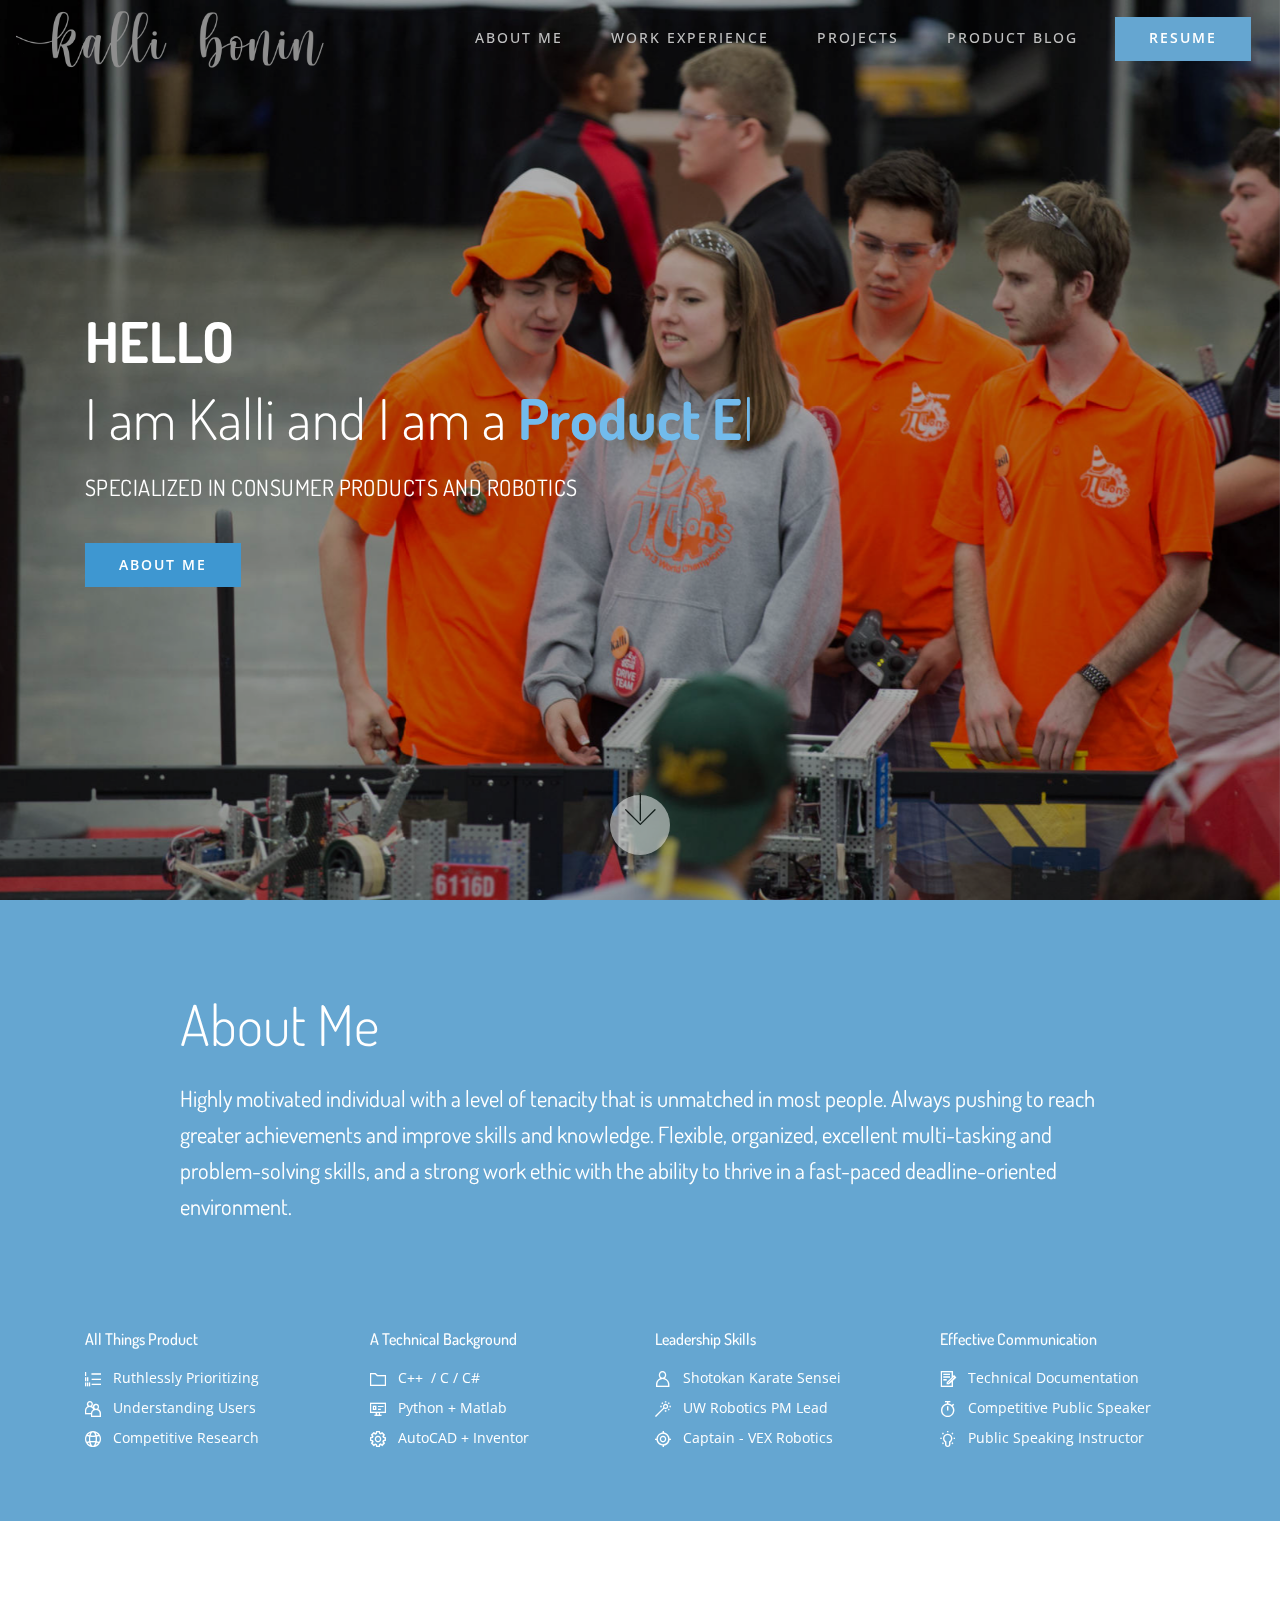
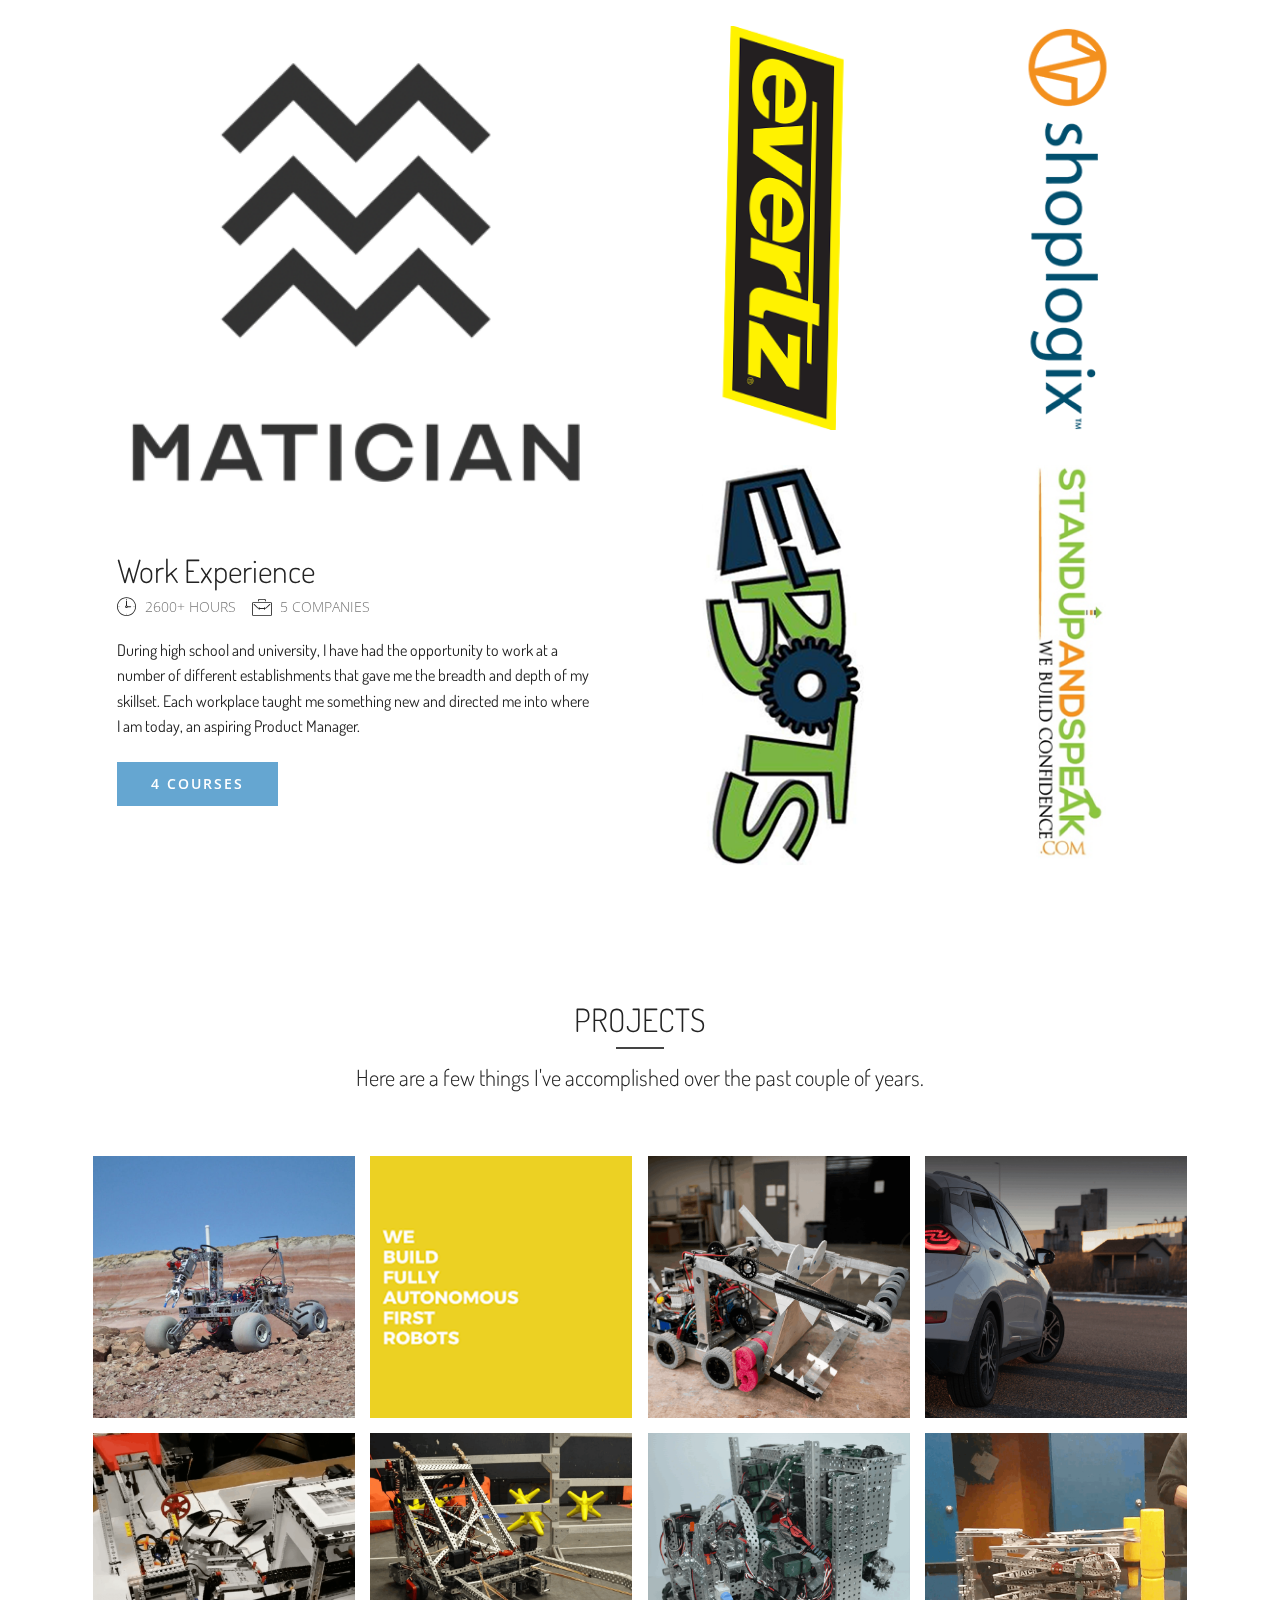
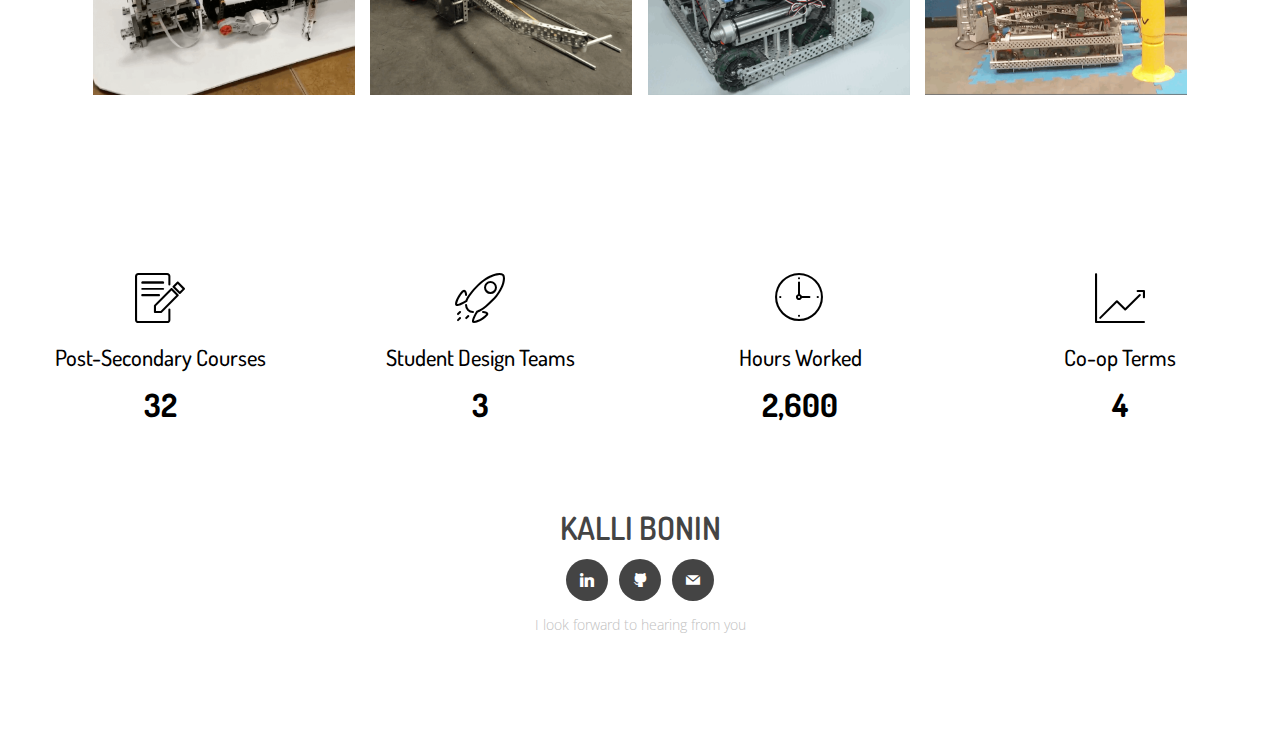
==== commit 9b4376f9: "create github pages" ====
--- a/home.html
+++ b/home.html
@@ -37,7 +37,7 @@
     <nav class="navbar navbar-dropdown navbar-fixed-top navbar-expand-lg">
         <div class="navbar-brand">
             <span class="navbar-logo">
-                <a href="https://mobirise.com">
+                <a href="http://kallibonin.com">
                     <img src="assets/images/greykalli-4.png" alt="Mobirise" style="height: 3.8rem;">
                 </a>
             </span>
--- a/assets/mobirise/css/mbr-additional.css
+++ b/assets/mobirise/css/mbr-additional.css
@@ -637,7 +637,6 @@
   min-height: 77px;
   transition: all .3s;
   background: #efefef;
-  background: none;
 }
 .cid-rfW3UpOfrG .navbar.opened {
   transition: all .3s;
@@ -915,6 +914,1697 @@
 .cid-rfW3UpOfrG .dropdown-item:hover {
   color: #c1c1c1 !important;
 }
+.cid-rg08mxS6Ns {
+  padding-top: 150px;
+  padding-bottom: 150px;
+  background-image: url("../../../assets/images/20171215-img-6956-copy.jpeg");
+}
+.cid-rg08mxS6Ns .text {
+  letter-spacing: 0.03em;
+  line-height: 1.7;
+}
+.cid-rg08mxS6Ns .mbr-text {
+  width: 100%;
+  height: auto;
+  color: #c1c1c1;
+}
+.cid-rg08mxS6Ns .content {
+  flex-basis: auto !important;
+  -webkit-flex-basis: auto !important;
+}
+@media (max-width: 991px) {
+  .cid-rg08mxS6Ns .row {
+    display: flex;
+    -webkit-flex-direction: column;
+    flex-direction: column;
+    -webkit-align-items: center;
+    align-items: center;
+  }
+  .cid-rg08mxS6Ns .content {
+    -webkit-flex: 0 0 100%;
+    flex: 0 0 100%;
+    max-width: 100%;
+    margin-left: 0;
+  }
+}
+.cid-sbar32c39W {
+  padding-top: 15px;
+  padding-bottom: 15px;
+  background-color: #efefef;
+}
+.cid-sbar32c39W .icon-transition span {
+  padding: 0.1rem 0.9rem;
+  border-radius: 50%;
+  color: #ffffff;
+  display: block;
+  height: 3em;
+  line-height: 3em;
+  width: 3em;
+  background: #444444 none repeat scroll 0 0;
+  -webkit-transition: all 0.3s ease-out 0s;
+  transition: all 0.3s ease-out 0s;
+  font-size: 14px;
+}
+.cid-sbar32c39W .photo-split {
+  padding: 0;
+}
+.cid-sbar32c39W .photo-split img {
+  width: 100%;
+}
+.cid-sbar32c39W .icon-transition span:hover {
+  background-color: #72bbec;
+}
+.cid-sbar32c39W .counter-container ul {
+  display: flex;
+  -webkit-flex-direction: column;
+  flex-direction: column;
+}
+.cid-sbar32c39W .counter-container ul li {
+  margin-bottom: .5rem;
+  list-style: ✓;
+}
+.cid-sbar32c39W .counter-container ul li:before {
+  color: #72bbec;
+  display: inline-block;
+  content: '✓';
+  text-align: center;
+  line-height: 1.5em;
+  transition: all .2s;
+  width: 25px;
+  height: 25px;
+}
+.cid-sbar32c39W .wrap-block {
+  padding: 3rem 3rem;
+}
+.cid-sbar32c39W .wrap-block ul {
+  margin: 0;
+  padding: 0;
+  list-style: none;
+}
+.cid-sbar32c39W .wrap-block ul li {
+  display: inline-block;
+}
+.cid-sbar32c39W .wrap-block ul li span {
+  text-align: center;
+}
+.cid-sbar32c39W .social-media {
+  margin-top: 1.5em;
+  padding: 0;
+}
+.cid-sbar32c39W .social-media ul {
+  margin: 0;
+  padding: 0;
+  margin-bottom: 8px;
+}
+.cid-sbar32c39W .social-media ul li {
+  padding: 4px;
+  display: inline-block;
+}
+.cid-sbar32c39W .mbr-list,
+.cid-sbar32c39W .social-media ul {
+  text-align: left;
+}
+@media (max-width: 500px) {
+  .cid-sbar32c39W .wrap-block {
+    padding: 3rem 1rem;
+  }
+}
+@media (max-width: 767px) {
+  .cid-sbar32c39W .mbr-section-title,
+  .cid-sbar32c39W .mbr-section-subtitle,
+  .cid-sbar32c39W .mbr-text {
+    text-align: center !important;
+  }
+  .cid-sbar32c39W .social-list {
+    text-align: center !important;
+  }
+}
+.cid-sbar4IYEzV {
+  padding-top: 15px;
+  padding-bottom: 15px;
+  background-color: #232323;
+}
+.cid-sbar4IYEzV .icon-transition span {
+  padding: 0.1rem 0.9rem;
+  border-radius: 50%;
+  color: #232323;
+  display: block;
+  height: 3em;
+  line-height: 3em;
+  width: 3em;
+  background: #ffffff none repeat scroll 0 0;
+  -webkit-transition: all 0.3s ease-out 0s;
+  transition: all 0.3s ease-out 0s;
+  font-size: 14px;
+}
+.cid-sbar4IYEzV .content-row {
+  -webkit-flex-direction: row-reverse;
+  flex-direction: row-reverse;
+}
+.cid-sbar4IYEzV .photo-split {
+  padding: 0;
+}
+.cid-sbar4IYEzV .photo-split img {
+  width: 100%;
+}
+.cid-sbar4IYEzV .icon-transition span:hover {
+  background-color: #72bbec;
+}
+.cid-sbar4IYEzV .counter-container ul {
+  display: flex;
+  -webkit-flex-direction: column;
+  flex-direction: column;
+}
+.cid-sbar4IYEzV .counter-container ul li {
+  margin-bottom: .5rem;
+  list-style: ✓;
+}
+.cid-sbar4IYEzV .counter-container ul li:before {
+  color: #72bbec;
+  display: inline-block;
+  content: '✓';
+  text-align: center;
+  line-height: 1.5em;
+  transition: all .2s;
+  width: 25px;
+  height: 25px;
+}
+.cid-sbar4IYEzV .wrap-block {
+  padding: 3rem 3rem;
+}
+.cid-sbar4IYEzV .wrap-block ul {
+  margin: 0;
+  padding: 0;
+  list-style: none;
+}
+.cid-sbar4IYEzV .wrap-block ul li {
+  display: inline-block;
+}
+.cid-sbar4IYEzV .wrap-block ul li span {
+  text-align: center;
+}
+.cid-sbar4IYEzV .social-media {
+  margin-top: 1.5em;
+  padding: 0;
+}
+.cid-sbar4IYEzV .social-media ul {
+  margin: 0;
+  padding: 0;
+  margin-bottom: 8px;
+}
+.cid-sbar4IYEzV .social-media ul li {
+  padding: 4px;
+  display: inline-block;
+}
+.cid-sbar4IYEzV .mbr-list,
+.cid-sbar4IYEzV .social-media ul {
+  text-align: left;
+}
+@media (max-width: 500px) {
+  .cid-sbar4IYEzV .wrap-block {
+    padding: 3rem 1rem;
+  }
+}
+@media (max-width: 767px) {
+  .cid-sbar4IYEzV .mbr-section-title,
+  .cid-sbar4IYEzV .mbr-section-subtitle,
+  .cid-sbar4IYEzV .mbr-text {
+    text-align: center !important;
+  }
+  .cid-sbar4IYEzV .social-list {
+    text-align: center !important;
+  }
+}
+.cid-sbaztMQ2F4 {
+  padding-top: 15px;
+  padding-bottom: 15px;
+  background-color: #efefef;
+}
+.cid-sbaztMQ2F4 .icon-transition span {
+  padding: 0.1rem 0.9rem;
+  border-radius: 50%;
+  color: #ffffff;
+  display: block;
+  height: 3em;
+  line-height: 3em;
+  width: 3em;
+  background: #444444 none repeat scroll 0 0;
+  -webkit-transition: all 0.3s ease-out 0s;
+  transition: all 0.3s ease-out 0s;
+  font-size: 14px;
+}
+.cid-sbaztMQ2F4 .photo-split {
+  padding: 0;
+}
+.cid-sbaztMQ2F4 .photo-split img {
+  width: 100%;
+}
+.cid-sbaztMQ2F4 .icon-transition span:hover {
+  background-color: #72bbec;
+}
+.cid-sbaztMQ2F4 .counter-container ul {
+  display: flex;
+  -webkit-flex-direction: column;
+  flex-direction: column;
+}
+.cid-sbaztMQ2F4 .counter-container ul li {
+  margin-bottom: .5rem;
+  list-style: ✓;
+}
+.cid-sbaztMQ2F4 .counter-container ul li:before {
+  color: #72bbec;
+  display: inline-block;
+  content: '✓';
+  text-align: center;
+  line-height: 1.5em;
+  transition: all .2s;
+  width: 25px;
+  height: 25px;
+}
+.cid-sbaztMQ2F4 .wrap-block {
+  padding: 3rem 3rem;
+}
+.cid-sbaztMQ2F4 .wrap-block ul {
+  margin: 0;
+  padding: 0;
+  list-style: none;
+}
+.cid-sbaztMQ2F4 .wrap-block ul li {
+  display: inline-block;
+}
+.cid-sbaztMQ2F4 .wrap-block ul li span {
+  text-align: center;
+}
+.cid-sbaztMQ2F4 .social-media {
+  margin-top: 1.5em;
+  padding: 0;
+}
+.cid-sbaztMQ2F4 .social-media ul {
+  margin: 0;
+  padding: 0;
+  margin-bottom: 8px;
+}
+.cid-sbaztMQ2F4 .social-media ul li {
+  padding: 4px;
+  display: inline-block;
+}
+.cid-sbaztMQ2F4 .mbr-list,
+.cid-sbaztMQ2F4 .social-media ul {
+  text-align: left;
+}
+@media (max-width: 500px) {
+  .cid-sbaztMQ2F4 .wrap-block {
+    padding: 3rem 1rem;
+  }
+}
+@media (max-width: 767px) {
+  .cid-sbaztMQ2F4 .mbr-section-title,
+  .cid-sbaztMQ2F4 .mbr-section-subtitle,
+  .cid-sbaztMQ2F4 .mbr-text {
+    text-align: center !important;
+  }
+  .cid-sbaztMQ2F4 .social-list {
+    text-align: center !important;
+  }
+}
+.cid-sbaCd73rLa {
+  padding-top: 15px;
+  padding-bottom: 15px;
+  background-color: #232323;
+}
+.cid-sbaCd73rLa .icon-transition span {
+  padding: 0.1rem 0.9rem;
+  border-radius: 50%;
+  color: #232323;
+  display: block;
+  height: 3em;
+  line-height: 3em;
+  width: 3em;
+  background: #ffffff none repeat scroll 0 0;
+  -webkit-transition: all 0.3s ease-out 0s;
+  transition: all 0.3s ease-out 0s;
+  font-size: 14px;
+}
+.cid-sbaCd73rLa .content-row {
+  -webkit-flex-direction: row-reverse;
+  flex-direction: row-reverse;
+}
+.cid-sbaCd73rLa .photo-split {
+  padding: 0;
+}
+.cid-sbaCd73rLa .photo-split img {
+  width: 100%;
+}
+.cid-sbaCd73rLa .icon-transition span:hover {
+  background-color: #72bbec;
+}
+.cid-sbaCd73rLa .counter-container ul {
+  display: flex;
+  -webkit-flex-direction: column;
+  flex-direction: column;
+}
+.cid-sbaCd73rLa .counter-container ul li {
+  margin-bottom: .5rem;
+  list-style: ✓;
+}
+.cid-sbaCd73rLa .counter-container ul li:before {
+  color: #72bbec;
+  display: inline-block;
+  content: '✓';
+  text-align: center;
+  line-height: 1.5em;
+  transition: all .2s;
+  width: 25px;
+  height: 25px;
+}
+.cid-sbaCd73rLa .wrap-block {
+  padding: 3rem 3rem;
+}
+.cid-sbaCd73rLa .wrap-block ul {
+  margin: 0;
+  padding: 0;
+  list-style: none;
+}
+.cid-sbaCd73rLa .wrap-block ul li {
+  display: inline-block;
+}
+.cid-sbaCd73rLa .wrap-block ul li span {
+  text-align: center;
+}
+.cid-sbaCd73rLa .social-media {
+  margin-top: 1.5em;
+  padding: 0;
+}
+.cid-sbaCd73rLa .social-media ul {
+  margin: 0;
+  padding: 0;
+  margin-bottom: 8px;
+}
+.cid-sbaCd73rLa .social-media ul li {
+  padding: 4px;
+  display: inline-block;
+}
+.cid-sbaCd73rLa .mbr-list,
+.cid-sbaCd73rLa .social-media ul {
+  text-align: left;
+}
+@media (max-width: 500px) {
+  .cid-sbaCd73rLa .wrap-block {
+    padding: 3rem 1rem;
+  }
+}
+@media (max-width: 767px) {
+  .cid-sbaCd73rLa .mbr-section-title,
+  .cid-sbaCd73rLa .mbr-section-subtitle,
+  .cid-sbaCd73rLa .mbr-text {
+    text-align: center !important;
+  }
+  .cid-sbaCd73rLa .social-list {
+    text-align: center !important;
+  }
+}
+.cid-sbaJndAG2y {
+  padding-top: 0px;
+  padding-bottom: 0px;
+  background-color: #efefef;
+}
+.cid-sbaJndAG2y .icon-transition span {
+  padding: 0.1rem 0.9rem;
+  border-radius: 50%;
+  color: #ffffff;
+  display: block;
+  height: 3em;
+  line-height: 3em;
+  width: 3em;
+  background: #444444 none repeat scroll 0 0;
+  -webkit-transition: all 0.3s ease-out 0s;
+  transition: all 0.3s ease-out 0s;
+  font-size: 14px;
+}
+.cid-sbaJndAG2y .photo-split {
+  padding: 0;
+}
+.cid-sbaJndAG2y .photo-split img {
+  width: 100%;
+}
+.cid-sbaJndAG2y .icon-transition span:hover {
+  background-color: #72bbec;
+}
+.cid-sbaJndAG2y .counter-container ul {
+  display: flex;
+  -webkit-flex-direction: column;
+  flex-direction: column;
+}
+.cid-sbaJndAG2y .counter-container ul li {
+  margin-bottom: .5rem;
+  list-style: ✓;
+}
+.cid-sbaJndAG2y .counter-container ul li:before {
+  color: #72bbec;
+  display: inline-block;
+  content: '✓';
+  text-align: center;
+  line-height: 1.5em;
+  transition: all .2s;
+  width: 25px;
+  height: 25px;
+}
+.cid-sbaJndAG2y .wrap-block {
+  padding: 3rem 3rem;
+}
+.cid-sbaJndAG2y .wrap-block ul {
+  margin: 0;
+  padding: 0;
+  list-style: none;
+}
+.cid-sbaJndAG2y .wrap-block ul li {
+  display: inline-block;
+}
+.cid-sbaJndAG2y .wrap-block ul li span {
+  text-align: center;
+}
+.cid-sbaJndAG2y .social-media {
+  margin-top: 1.5em;
+  padding: 0;
+}
+.cid-sbaJndAG2y .social-media ul {
+  margin: 0;
+  padding: 0;
+  margin-bottom: 8px;
+}
+.cid-sbaJndAG2y .social-media ul li {
+  padding: 4px;
+  display: inline-block;
+}
+.cid-sbaJndAG2y .mbr-list,
+.cid-sbaJndAG2y .social-media ul {
+  text-align: left;
+}
+@media (max-width: 500px) {
+  .cid-sbaJndAG2y .wrap-block {
+    padding: 3rem 1rem;
+  }
+}
+@media (max-width: 767px) {
+  .cid-sbaJndAG2y .mbr-section-title,
+  .cid-sbaJndAG2y .mbr-section-subtitle,
+  .cid-sbaJndAG2y .mbr-text {
+    text-align: center !important;
+  }
+  .cid-sbaJndAG2y .social-list {
+    text-align: center !important;
+  }
+}
+.cid-rfW3UpOfrG .navbar {
+  min-height: 77px;
+  transition: all .3s;
+  background: #efefef;
+}
+.cid-rfW3UpOfrG .navbar.opened {
+  transition: all .3s;
+  background: #efefef !important;
+}
+.cid-rfW3UpOfrG .navbar .dropdown-item {
+  transition: all .3s;
+  padding: .3rem 1.5rem;
+  border-bottom: 1px solid #2b2b2b;
+  color: #ffffff !important;
+  background: #444444 !important;
+}
+.cid-rfW3UpOfrG .navbar .dropdown-item:hover {
+  padding-left: 2rem;
+}
+.cid-rfW3UpOfrG .navbar .dropdown-item:focus border {
+  outline: none;
+}
+.cid-rfW3UpOfrG .navbar .navbar-collapse {
+  -webkit-justify-content: flex-end;
+  justify-content: flex-end;
+  z-index: 1;
+}
+.cid-rfW3UpOfrG .navbar .dropdown-menu {
+  min-width: 100%;
+  padding: 3px 0 0 0;
+  background: transparent !important;
+}
+.cid-rfW3UpOfrG .navbar .dropdown-menu > .dropdown-item:first-child {
+  border-top: 2px solid #65a6d1;
+}
+.cid-rfW3UpOfrG .navbar .dropdown-menu .dropdown-submenu {
+  padding-top: 0px;
+}
+.cid-rfW3UpOfrG .navbar.collapsed.opened .dropdown-menu {
+  top: 0;
+}
+.cid-rfW3UpOfrG .navbar.collapsed .dropdown-menu {
+  width: auto;
+  padding: 1rem 0 1rem 0;
+  border-top: none !important;
+  background: transparent !important;
+}
+.cid-rfW3UpOfrG .navbar.collapsed .dropdown-menu .dropdown-submenu {
+  left: 0 !important;
+}
+.cid-rfW3UpOfrG .navbar.collapsed .dropdown-menu .dropdown-item:after {
+  right: auto;
+}
+.cid-rfW3UpOfrG .navbar.collapsed .dropdown-menu .dropdown-toggle[data-toggle="dropdown-submenu"]:after {
+  margin-left: .25rem;
+  border-top: 0.35em solid;
+  border-right: 0.35em solid transparent;
+  border-left: 0.35em solid transparent;
+  border-bottom: 0;
+  top: 55%;
+}
+.cid-rfW3UpOfrG .navbar.collapsed .nav-dropdown .link.dropdown-toggle[aria-expanded="true"] {
+  padding: 0.667em 1.667em;
+}
+.cid-rfW3UpOfrG .navbar.collapsed .nav-dropdown .link {
+  margin: 0.667em 1.667em;
+}
+.cid-rfW3UpOfrG .navbar.collapsed ul.navbar-nav li {
+  margin: auto;
+}
+.cid-rfW3UpOfrG .navbar.collapsed .dropdown-menu .dropdown-item {
+  padding: .25rem 1.5rem;
+  text-align: center;
+  border-bottom: none !important;
+  background: transparent !important;
+  color: inherit !important;
+}
+.cid-rfW3UpOfrG .navbar.collapsed .dropdown-menu .dropdown-item:first-child {
+  border-top: none;
+}
+@media (max-width: 991px) {
+  .cid-rfW3UpOfrG .navbar.opened .dropdown-menu {
+    top: 0;
+  }
+  .cid-rfW3UpOfrG .navbar .dropdown-menu {
+    width: auto;
+    padding: 1rem 0 1rem 0;
+    background: transparent !important;
+    border-top: none !important;
+  }
+  .cid-rfW3UpOfrG .navbar .dropdown-menu .dropdown-submenu {
+    left: 0 !important;
+  }
+  .cid-rfW3UpOfrG .navbar .dropdown-menu .dropdown-item:after {
+    right: auto;
+  }
+  .cid-rfW3UpOfrG .navbar .dropdown-menu .dropdown-toggle[data-toggle="dropdown-submenu"]:after {
+    margin-left: .25rem;
+    border-top: 0.35em solid;
+    border-right: 0.35em solid transparent;
+    border-left: 0.35em solid transparent;
+    border-bottom: 0;
+    top: 55%;
+  }
+  .cid-rfW3UpOfrG .navbar .nav-dropdown .link.dropdown-toggle[aria-expanded="true"] {
+    padding: 0.667em 1.667em;
+  }
+  .cid-rfW3UpOfrG .navbar .nav-dropdown .link {
+    margin: 0.667em 1.667em;
+  }
+  .cid-rfW3UpOfrG .navbar .navbar-logo img {
+    height: 3.8rem !important;
+  }
+  .cid-rfW3UpOfrG .navbar ul.navbar-nav li {
+    margin: auto;
+  }
+  .cid-rfW3UpOfrG .navbar .dropdown-menu .dropdown-item {
+    padding: .25rem 1.5rem;
+    text-align: center;
+    border-bottom: none !important;
+    background: transparent !important;
+    color: inherit !important;
+  }
+  .cid-rfW3UpOfrG .navbar .dropdown-menu .dropdown-item:first-child {
+    border-top: none;
+  }
+  .cid-rfW3UpOfrG .navbar .navbar-brand {
+    -webkit-flex-shrink: initial;
+    flex-shrink: initial;
+    -webkit-flex-basis: auto;
+    flex-basis: auto;
+    word-break: break-word;
+  }
+  .cid-rfW3UpOfrG .navbar .navbar-toggler {
+    -webkit-flex-basis: auto;
+    flex-basis: auto;
+  }
+}
+.cid-rfW3UpOfrG .navbar.navbar-short {
+  background: #efefef !important;
+  min-height: 60px;
+}
+.cid-rfW3UpOfrG .navbar.navbar-short .navbar-logo img {
+  height: 3rem !important;
+}
+.cid-rfW3UpOfrG .navbar.navbar-short .navbar-brand {
+  padding: 0;
+}
+.cid-rfW3UpOfrG .navbar-brand {
+  -webkit-flex-shrink: 0;
+  flex-shrink: 0;
+  -webkit-align-items: center;
+  align-items: center;
+  margin-right: 0;
+  padding: 0;
+  transition: all .3s;
+  word-break: break-word;
+  z-index: 1;
+}
+.cid-rfW3UpOfrG .navbar-brand .navbar-caption {
+  line-height: inherit !important;
+}
+.cid-rfW3UpOfrG .navbar-brand .navbar-logo a {
+  outline: none;
+}
+.cid-rfW3UpOfrG .dropdown-item.active,
+.cid-rfW3UpOfrG .dropdown-item:active {
+  background-color: transparent;
+}
+.cid-rfW3UpOfrG .navbar-expand-lg .navbar-nav .nav-link {
+  padding: 0;
+}
+.cid-rfW3UpOfrG .nav-dropdown .link.dropdown-toggle {
+  margin-right: 1.667em;
+}
+.cid-rfW3UpOfrG .nav-dropdown .link.dropdown-toggle[aria-expanded="true"] {
+  margin-right: 0;
+  padding: 0.667em 1.667em;
+}
+.cid-rfW3UpOfrG .navbar.navbar-expand-lg .dropdown .dropdown-menu {
+  background: #efefef;
+}
+.cid-rfW3UpOfrG .navbar.navbar-expand-lg .dropdown .dropdown-menu .dropdown-submenu {
+  margin: -2px 0 0 0;
+  left: 100%;
+}
+.cid-rfW3UpOfrG .navbar .dropdown.open > .dropdown-menu {
+  display: block;
+}
+.cid-rfW3UpOfrG ul.navbar-nav {
+  flex-wrap: wrap;
+  -webkit-flex-wrap: wrap;
+}
+.cid-rfW3UpOfrG .navbar-buttons {
+  text-align: center;
+}
+.cid-rfW3UpOfrG button.navbar-toggler {
+  outline: none;
+  width: 31px;
+  height: 20px;
+  cursor: pointer;
+  transition: all .2s;
+  position: relative;
+  -webkit-align-self: center;
+  align-self: center;
+}
+.cid-rfW3UpOfrG button.navbar-toggler .hamburger span {
+  position: absolute;
+  right: 0;
+  width: 30px;
+  height: 2px;
+  border-right: 5px;
+  background-color: #232323;
+}
+.cid-rfW3UpOfrG button.navbar-toggler .hamburger span:nth-child(1) {
+  top: 0;
+  transition: all .2s;
+}
+.cid-rfW3UpOfrG button.navbar-toggler .hamburger span:nth-child(2) {
+  top: 8px;
+  transition: all .15s;
+}
+.cid-rfW3UpOfrG button.navbar-toggler .hamburger span:nth-child(3) {
+  top: 8px;
+  transition: all .15s;
+}
+.cid-rfW3UpOfrG button.navbar-toggler .hamburger span:nth-child(4) {
+  top: 16px;
+  transition: all .2s;
+}
+.cid-rfW3UpOfrG nav.opened .hamburger span:nth-child(1) {
+  top: 8px;
+  width: 0;
+  opacity: 0;
+  right: 50%;
+  transition: all .2s;
+}
+.cid-rfW3UpOfrG nav.opened .hamburger span:nth-child(2) {
+  -webkit-transform: rotate(45deg);
+  transform: rotate(45deg);
+  transition: all .25s;
+}
+.cid-rfW3UpOfrG nav.opened .hamburger span:nth-child(3) {
+  -webkit-transform: rotate(-45deg);
+  transform: rotate(-45deg);
+  transition: all .25s;
+}
+.cid-rfW3UpOfrG nav.opened .hamburger span:nth-child(4) {
+  top: 8px;
+  width: 0;
+  opacity: 0;
+  right: 50%;
+  transition: all .2s;
+}
+.cid-rfW3UpOfrG .navbar-dropdown {
+  padding: .5rem 1rem;
+  position: fixed;
+}
+.cid-rfW3UpOfrG a.nav-link {
+  display: flex;
+  -webkit-align-items: center;
+  align-items: center;
+  -webkit-justify-content: center;
+  justify-content: center;
+  outline: none;
+  letter-spacing: 2px;
+}
+.cid-rfW3UpOfrG .mbr-iconfont {
+  font-size: 1.5rem;
+  padding-right: .5rem;
+}
+.cid-rfW3UpOfrG .nav-dropdown .link.dropdown-toggle[aria-expanded="true"] {
+  padding: 1.667em 1.667em;
+}
+.cid-rfW3UpOfrG .nav-dropdown .link {
+  margin: 1.667em 1.667em;
+}
+.cid-rfW3UpOfrG .nav-link:hover,
+.cid-rfW3UpOfrG .dropdown-item:hover {
+  color: #c1c1c1 !important;
+}
+.cid-saNyEbfaRN {
+  padding-top: 150px;
+  padding-bottom: 150px;
+  background-image: url("../../../assets/images/greenphoto.png");
+}
+.cid-saNyEbfaRN .slider-text-two {
+  background: rgba(255, 255, 255, 0.8) none repeat scroll 0 0;
+  display: inline-block;
+  outline: 1px solid rgba(0, 0, 0, 0.2);
+  outline-offset: -15px;
+  padding: 65px 50px;
+  position: relative;
+}
+.cid-saNyEbfaRN .mbr-section-title,
+.cid-saNyEbfaRN .mbr-section-subtitle {
+  color: #232323;
+}
+.cid-saNyEbfaRN .mbr-section-subtitle span {
+  font-weight: bold;
+}
+.cid-saNyEbfaRN .mbr-text {
+  color: #232323;
+  font-weight: 100;
+}
+.cid-saNyEbfaRN .mbr-section-btn {
+  color: white;
+}
+@media (max-width: 767px) {
+  .cid-saNyEbfaRN .row {
+    margin-left: -15px;
+  }
+}
+@media screen and (-ms-high-contrast: active), (-ms-high-contrast: none) {
+  .cid-saNyEbfaRN .slider-text-two {
+    outline: 15px solid rgba(255, 255, 255, 0.8);
+    border: 1px solid rgba(0, 0, 0, 0.2);
+  }
+}
+.cid-sbaeLgIaHU {
+  padding-top: 45px;
+  padding-bottom: 15px;
+  background-color: #ffffff;
+}
+.cid-sbafNzM5Hv {
+  background: #ffffff;
+  padding-top: 0px;
+  padding-bottom: 0px;
+}
+.cid-sbafNzM5Hv .image-block {
+  margin: auto;
+}
+@media (max-width: 768px) {
+  .cid-sbafNzM5Hv .image-block {
+    width: 100% !important;
+  }
+}
+.cid-sbaeSYAYjq {
+  padding-top: 30px;
+  padding-bottom: 0px;
+  background-color: #ffffff;
+}
+.cid-sbagiuDebv {
+  background: #ffffff;
+  padding-top: 15px;
+  padding-bottom: 30px;
+}
+.cid-sbagiuDebv .image-block {
+  margin: auto;
+}
+@media (max-width: 768px) {
+  .cid-sbagiuDebv .image-block {
+    width: 100% !important;
+  }
+}
+.cid-saTJqar72v {
+  padding-top: 0px;
+  padding-bottom: 0px;
+  background-color: #ffffff;
+}
+.cid-saTKbomnMO {
+  padding-top: 15px;
+  padding-bottom: 0px;
+  background-color: #ffffff;
+}
+.cid-saTKbomnMO .mbr-title {
+  text-align: center;
+}
+.cid-saTKbomnMO .mbr-text {
+  text-align: left;
+}
+.cid-sbaf0u8Huj {
+  padding-top: 15px;
+  padding-bottom: 15px;
+  background-color: #ffffff;
+}
+.cid-sbaf0u8Huj .mbr-title {
+  text-align: center;
+}
+.cid-sbagDOh7lu {
+  background: #ffffff;
+  padding-top: 0px;
+  padding-bottom: 15px;
+}
+.cid-sbagDOh7lu .image-block {
+  margin: auto;
+}
+@media (max-width: 768px) {
+  .cid-sbagDOh7lu .image-block {
+    width: 100% !important;
+  }
+}
+.cid-saTS01idzq {
+  padding-top: 15px;
+  padding-bottom: 0px;
+  background-color: #ffffff;
+}
+.cid-sbaf85TjBv {
+  padding-top: 15px;
+  padding-bottom: 0px;
+  background-color: #ffffff;
+}
+.cid-sbaf85TjBv .mbr-title {
+  text-align: center;
+}
+.cid-sbahjoqwXL {
+  background: #ffffff;
+  padding-top: 0px;
+  padding-bottom: 15px;
+}
+.cid-sbahjoqwXL .image-block {
+  margin: auto;
+}
+@media (max-width: 768px) {
+  .cid-sbahjoqwXL .image-block {
+    width: 100% !important;
+  }
+}
+.cid-saTSuH01Ma {
+  padding-top: 0px;
+  padding-bottom: 0px;
+  background-color: #ffffff;
+}
+.cid-saTSuH01Ma .mbr-title {
+  text-align: center;
+}
+.cid-sbahFYDhbg {
+  background: #ffffff;
+  padding-top: 0px;
+  padding-bottom: 0px;
+}
+.cid-sbahFYDhbg .image-block {
+  margin: auto;
+}
+@media (max-width: 768px) {
+  .cid-sbahFYDhbg .image-block {
+    width: 100% !important;
+  }
+}
+.cid-sbaflTcgdY {
+  padding-top: 15px;
+  padding-bottom: 15px;
+  background-color: #ffffff;
+}
+.cid-sbaiHBfiz4 {
+  background: #ffffff;
+  padding-top: 0px;
+  padding-bottom: 0px;
+}
+.cid-sbaiHBfiz4 .image-block {
+  margin: auto;
+}
+@media (max-width: 768px) {
+  .cid-sbaiHBfiz4 .image-block {
+    width: 100% !important;
+  }
+}
+.cid-sbafsPTuCq {
+  padding-top: 30px;
+  padding-bottom: 45px;
+  background-color: #ffffff;
+}
+.cid-sbajHKZX8m {
+  padding-top: 15px;
+  padding-bottom: 0px;
+  background-color: #ffffff;
+}
+.cid-sbajHKZX8m .mbr-text {
+  text-align: left;
+}
+.cid-rg0aWJeKWm .navbar {
+  min-height: 77px;
+  transition: all .3s;
+  background: #efefef;
+}
+.cid-rg0aWJeKWm .navbar.opened {
+  transition: all .3s;
+  background: #efefef !important;
+}
+.cid-rg0aWJeKWm .navbar .dropdown-item {
+  transition: all .3s;
+  padding: .3rem 1.5rem;
+  border-bottom: 1px solid #2b2b2b;
+  color: #ffffff !important;
+  background: #444444 !important;
+}
+.cid-rg0aWJeKWm .navbar .dropdown-item:hover {
+  padding-left: 2rem;
+}
+.cid-rg0aWJeKWm .navbar .dropdown-item:focus border {
+  outline: none;
+}
+.cid-rg0aWJeKWm .navbar .navbar-collapse {
+  -webkit-justify-content: flex-end;
+  justify-content: flex-end;
+  z-index: 1;
+}
+.cid-rg0aWJeKWm .navbar .dropdown-menu {
+  min-width: 100%;
+  padding: 3px 0 0 0;
+  background: transparent !important;
+}
+.cid-rg0aWJeKWm .navbar .dropdown-menu > .dropdown-item:first-child {
+  border-top: 2px solid #65a6d1;
+}
+.cid-rg0aWJeKWm .navbar .dropdown-menu .dropdown-submenu {
+  padding-top: 0px;
+}
+.cid-rg0aWJeKWm .navbar.collapsed.opened .dropdown-menu {
+  top: 0;
+}
+.cid-rg0aWJeKWm .navbar.collapsed .dropdown-menu {
+  width: auto;
+  padding: 1rem 0 1rem 0;
+  border-top: none !important;
+  background: transparent !important;
+}
+.cid-rg0aWJeKWm .navbar.collapsed .dropdown-menu .dropdown-submenu {
+  left: 0 !important;
+}
+.cid-rg0aWJeKWm .navbar.collapsed .dropdown-menu .dropdown-item:after {
+  right: auto;
+}
+.cid-rg0aWJeKWm .navbar.collapsed .dropdown-menu .dropdown-toggle[data-toggle="dropdown-submenu"]:after {
+  margin-left: .25rem;
+  border-top: 0.35em solid;
+  border-right: 0.35em solid transparent;
+  border-left: 0.35em solid transparent;
+  border-bottom: 0;
+  top: 55%;
+}
+.cid-rg0aWJeKWm .navbar.collapsed .nav-dropdown .link.dropdown-toggle[aria-expanded="true"] {
+  padding: 0.667em 1.667em;
+}
+.cid-rg0aWJeKWm .navbar.collapsed .nav-dropdown .link {
+  margin: 0.667em 1.667em;
+}
+.cid-rg0aWJeKWm .navbar.collapsed ul.navbar-nav li {
+  margin: auto;
+}
+.cid-rg0aWJeKWm .navbar.collapsed .dropdown-menu .dropdown-item {
+  padding: .25rem 1.5rem;
+  text-align: center;
+  border-bottom: none !important;
+  background: transparent !important;
+  color: inherit !important;
+}
+.cid-rg0aWJeKWm .navbar.collapsed .dropdown-menu .dropdown-item:first-child {
+  border-top: none;
+}
+@media (max-width: 991px) {
+  .cid-rg0aWJeKWm .navbar.opened .dropdown-menu {
+    top: 0;
+  }
+  .cid-rg0aWJeKWm .navbar .dropdown-menu {
+    width: auto;
+    padding: 1rem 0 1rem 0;
+    background: transparent !important;
+    border-top: none !important;
+  }
+  .cid-rg0aWJeKWm .navbar .dropdown-menu .dropdown-submenu {
+    left: 0 !important;
+  }
+  .cid-rg0aWJeKWm .navbar .dropdown-menu .dropdown-item:after {
+    right: auto;
+  }
+  .cid-rg0aWJeKWm .navbar .dropdown-menu .dropdown-toggle[data-toggle="dropdown-submenu"]:after {
+    margin-left: .25rem;
+    border-top: 0.35em solid;
+    border-right: 0.35em solid transparent;
+    border-left: 0.35em solid transparent;
+    border-bottom: 0;
+    top: 55%;
+  }
+  .cid-rg0aWJeKWm .navbar .nav-dropdown .link.dropdown-toggle[aria-expanded="true"] {
+    padding: 0.667em 1.667em;
+  }
+  .cid-rg0aWJeKWm .navbar .nav-dropdown .link {
+    margin: 0.667em 1.667em;
+  }
+  .cid-rg0aWJeKWm .navbar .navbar-logo img {
+    height: 3.8rem !important;
+  }
+  .cid-rg0aWJeKWm .navbar ul.navbar-nav li {
+    margin: auto;
+  }
+  .cid-rg0aWJeKWm .navbar .dropdown-menu .dropdown-item {
+    padding: .25rem 1.5rem;
+    text-align: center;
+    border-bottom: none !important;
+    background: transparent !important;
+    color: inherit !important;
+  }
+  .cid-rg0aWJeKWm .navbar .dropdown-menu .dropdown-item:first-child {
+    border-top: none;
+  }
+  .cid-rg0aWJeKWm .navbar .navbar-brand {
+    -webkit-flex-shrink: initial;
+    flex-shrink: initial;
+    -webkit-flex-basis: auto;
+    flex-basis: auto;
+    word-break: break-word;
+  }
+  .cid-rg0aWJeKWm .navbar .navbar-toggler {
+    -webkit-flex-basis: auto;
+    flex-basis: auto;
+  }
+}
+.cid-rg0aWJeKWm .navbar.navbar-short {
+  background: #efefef !important;
+  min-height: 60px;
+}
+.cid-rg0aWJeKWm .navbar.navbar-short .navbar-logo img {
+  height: 3rem !important;
+}
+.cid-rg0aWJeKWm .navbar.navbar-short .navbar-brand {
+  padding: 0;
+}
+.cid-rg0aWJeKWm .navbar-brand {
+  -webkit-flex-shrink: 0;
+  flex-shrink: 0;
+  -webkit-align-items: center;
+  align-items: center;
+  margin-right: 0;
+  padding: 0;
+  transition: all .3s;
+  word-break: break-word;
+  z-index: 1;
+}
+.cid-rg0aWJeKWm .navbar-brand .navbar-caption {
+  line-height: inherit !important;
+}
+.cid-rg0aWJeKWm .navbar-brand .navbar-logo a {
+  outline: none;
+}
+.cid-rg0aWJeKWm .dropdown-item.active,
+.cid-rg0aWJeKWm .dropdown-item:active {
+  background-color: transparent;
+}
+.cid-rg0aWJeKWm .navbar-expand-lg .navbar-nav .nav-link {
+  padding: 0;
+}
+.cid-rg0aWJeKWm .nav-dropdown .link.dropdown-toggle {
+  margin-right: 1.667em;
+}
+.cid-rg0aWJeKWm .nav-dropdown .link.dropdown-toggle[aria-expanded="true"] {
+  margin-right: 0;
+  padding: 0.667em 1.667em;
+}
+.cid-rg0aWJeKWm .navbar.navbar-expand-lg .dropdown .dropdown-menu {
+  background: #efefef;
+}
+.cid-rg0aWJeKWm .navbar.navbar-expand-lg .dropdown .dropdown-menu .dropdown-submenu {
+  margin: -2px 0 0 0;
+  left: 100%;
+}
+.cid-rg0aWJeKWm .navbar .dropdown.open > .dropdown-menu {
+  display: block;
+}
+.cid-rg0aWJeKWm ul.navbar-nav {
+  flex-wrap: wrap;
+  -webkit-flex-wrap: wrap;
+}
+.cid-rg0aWJeKWm .navbar-buttons {
+  text-align: center;
+}
+.cid-rg0aWJeKWm button.navbar-toggler {
+  outline: none;
+  width: 31px;
+  height: 20px;
+  cursor: pointer;
+  transition: all .2s;
+  position: relative;
+  -webkit-align-self: center;
+  align-self: center;
+}
+.cid-rg0aWJeKWm button.navbar-toggler .hamburger span {
+  position: absolute;
+  right: 0;
+  width: 30px;
+  height: 2px;
+  border-right: 5px;
+  background-color: #232323;
+}
+.cid-rg0aWJeKWm button.navbar-toggler .hamburger span:nth-child(1) {
+  top: 0;
+  transition: all .2s;
+}
+.cid-rg0aWJeKWm button.navbar-toggler .hamburger span:nth-child(2) {
+  top: 8px;
+  transition: all .15s;
+}
+.cid-rg0aWJeKWm button.navbar-toggler .hamburger span:nth-child(3) {
+  top: 8px;
+  transition: all .15s;
+}
+.cid-rg0aWJeKWm button.navbar-toggler .hamburger span:nth-child(4) {
+  top: 16px;
+  transition: all .2s;
+}
+.cid-rg0aWJeKWm nav.opened .hamburger span:nth-child(1) {
+  top: 8px;
+  width: 0;
+  opacity: 0;
+  right: 50%;
+  transition: all .2s;
+}
+.cid-rg0aWJeKWm nav.opened .hamburger span:nth-child(2) {
+  -webkit-transform: rotate(45deg);
+  transform: rotate(45deg);
+  transition: all .25s;
+}
+.cid-rg0aWJeKWm nav.opened .hamburger span:nth-child(3) {
+  -webkit-transform: rotate(-45deg);
+  transform: rotate(-45deg);
+  transition: all .25s;
+}
+.cid-rg0aWJeKWm nav.opened .hamburger span:nth-child(4) {
+  top: 8px;
+  width: 0;
+  opacity: 0;
+  right: 50%;
+  transition: all .2s;
+}
+.cid-rg0aWJeKWm .navbar-dropdown {
+  padding: .5rem 1rem;
+  position: fixed;
+}
+.cid-rg0aWJeKWm a.nav-link {
+  display: flex;
+  -webkit-align-items: center;
+  align-items: center;
+  -webkit-justify-content: center;
+  justify-content: center;
+  outline: none;
+  letter-spacing: 2px;
+}
+.cid-rg0aWJeKWm .mbr-iconfont {
+  font-size: 1.5rem;
+  padding-right: .5rem;
+}
+.cid-rg0aWJeKWm .nav-dropdown .link.dropdown-toggle[aria-expanded="true"] {
+  padding: 1.667em 1.667em;
+}
+.cid-rg0aWJeKWm .nav-dropdown .link {
+  margin: 1.667em 1.667em;
+}
+.cid-rg0aWJeKWm .nav-link:hover,
+.cid-rg0aWJeKWm .dropdown-item:hover {
+  color: #c1c1c1 !important;
+}
+.cid-rg0aWJKLtg {
+  padding-top: 150px;
+  padding-bottom: 90px;
+  background-image: url("../../../assets/images/pilons.jpeg");
+}
+.cid-rg0aWJKLtg .text {
+  letter-spacing: 0.03em;
+  line-height: 1.7;
+}
+.cid-rg0aWJKLtg .mbr-text {
+  width: 100%;
+  height: auto;
+  color: #c1c1c1;
+}
+.cid-rg0aWJKLtg .content {
+  flex-basis: auto !important;
+  -webkit-flex-basis: auto !important;
+}
+@media (max-width: 991px) {
+  .cid-rg0aWJKLtg .row {
+    display: flex;
+    -webkit-flex-direction: column;
+    flex-direction: column;
+    -webkit-align-items: center;
+    align-items: center;
+  }
+  .cid-rg0aWJKLtg .content {
+    -webkit-flex: 0 0 100%;
+    flex: 0 0 100%;
+    max-width: 100%;
+    margin-left: 0;
+  }
+}
+.cid-sbbOIHn56g {
+  padding-top: 30px;
+  padding-bottom: 0px;
+  background-color: #ffffff;
+}
+.cid-sbbOIHn56g .card-title {
+  letter-spacing: 0.03em;
+  color: #232323;
+  margin: 0;
+  padding: 0;
+}
+.cid-sbbOIHn56g .card {
+  margin-bottom: 2rem;
+}
+.cid-sbbOIHn56g .card-box {
+  word-break: break-word;
+  padding-top: 2rem;
+}
+.cid-sbbOIHn56g .card-box p {
+  color: #444;
+  letter-spacing: 0.03em;
+  margin: 0;
+  padding-bottom: 1.5rem;
+}
+.cid-sbbOIHn56g .btn {
+  margin: .3rem;
+}
+.cid-sbbOIHn56g .mbr-section-title {
+  margin: 0;
+}
+.cid-sbbOIHn56g .card-underline,
+.cid-sbbOIHn56g .underline {
+  margin-top: -0.5rem;
+  margin-bottom: -0.5rem;
+}
+.cid-sbbOIHn56g .card-underline .line,
+.cid-sbbOIHn56g .underline .line {
+  width: 3rem;
+  height: 2px;
+  background: #444444;
+  display: inline-block;
+}
+.cid-sbbOIHn56g .card-underline {
+  margin-bottom: 1.5rem;
+  margin-top: 0 !important;
+}
+.cid-sbbOIHn56g .card-underline .line {
+  background: #72bbec;
+}
+@media (max-width: 767px) {
+  .cid-sbbOIHn56g .row.blog-block {
+    padding: 0 1rem;
+  }
+}
+@media screen and (-ms-high-contrast: active), (-ms-high-contrast: none) {
+  .cid-sbbOIHn56g .row-content {
+    min-width: 100%;
+  }
+  .cid-sbbOIHn56g .card {
+    display: block;
+  }
+}
+.cid-sbhlwQMepO {
+  padding-top: 0px;
+  padding-bottom: 90px;
+  background-color: #ffffff;
+}
+.cid-sbhlwQMepO .card-title {
+  letter-spacing: 0.03em;
+  color: #232323;
+  margin: 0;
+  padding: 0;
+}
+.cid-sbhlwQMepO .card {
+  margin-bottom: 2rem;
+}
+.cid-sbhlwQMepO .card-box {
+  word-break: break-word;
+  padding-top: 2rem;
+}
+.cid-sbhlwQMepO .card-box p {
+  color: #444;
+  letter-spacing: 0.03em;
+  margin: 0;
+  padding-bottom: 1.5rem;
+}
+.cid-sbhlwQMepO .btn {
+  margin: .3rem;
+}
+.cid-sbhlwQMepO .mbr-section-title {
+  margin: 0;
+}
+.cid-sbhlwQMepO .card-underline,
+.cid-sbhlwQMepO .underline {
+  margin-top: -0.5rem;
+  margin-bottom: -0.5rem;
+}
+.cid-sbhlwQMepO .card-underline .line,
+.cid-sbhlwQMepO .underline .line {
+  width: 3rem;
+  height: 2px;
+  background: #444444;
+  display: inline-block;
+}
+.cid-sbhlwQMepO .card-underline {
+  margin-bottom: 1.5rem;
+  margin-top: 0 !important;
+}
+.cid-sbhlwQMepO .card-underline .line {
+  background: #72bbec;
+}
+@media (max-width: 767px) {
+  .cid-sbhlwQMepO .row.blog-block {
+    padding: 0 1rem;
+  }
+}
+@media screen and (-ms-high-contrast: active), (-ms-high-contrast: none) {
+  .cid-sbhlwQMepO .row-content {
+    min-width: 100%;
+  }
+  .cid-sbhlwQMepO .card {
+    display: block;
+  }
+}
+.cid-rfW3UpOfrG .navbar {
+  min-height: 77px;
+  transition: all .3s;
+  background: #efefef;
+  background: none;
+}
+.cid-rfW3UpOfrG .navbar.opened {
+  transition: all .3s;
+  background: #efefef !important;
+}
+.cid-rfW3UpOfrG .navbar .dropdown-item {
+  transition: all .3s;
+  padding: .3rem 1.5rem;
+  border-bottom: 1px solid #2b2b2b;
+  color: #ffffff !important;
+  background: #444444 !important;
+}
+.cid-rfW3UpOfrG .navbar .dropdown-item:hover {
+  padding-left: 2rem;
+}
+.cid-rfW3UpOfrG .navbar .dropdown-item:focus border {
+  outline: none;
+}
+.cid-rfW3UpOfrG .navbar .navbar-collapse {
+  -webkit-justify-content: flex-end;
+  justify-content: flex-end;
+  z-index: 1;
+}
+.cid-rfW3UpOfrG .navbar .dropdown-menu {
+  min-width: 100%;
+  padding: 3px 0 0 0;
+  background: transparent !important;
+}
+.cid-rfW3UpOfrG .navbar .dropdown-menu > .dropdown-item:first-child {
+  border-top: 2px solid #65a6d1;
+}
+.cid-rfW3UpOfrG .navbar .dropdown-menu .dropdown-submenu {
+  padding-top: 0px;
+}
+.cid-rfW3UpOfrG .navbar.collapsed.opened .dropdown-menu {
+  top: 0;
+}
+.cid-rfW3UpOfrG .navbar.collapsed .dropdown-menu {
+  width: auto;
+  padding: 1rem 0 1rem 0;
+  border-top: none !important;
+  background: transparent !important;
+}
+.cid-rfW3UpOfrG .navbar.collapsed .dropdown-menu .dropdown-submenu {
+  left: 0 !important;
+}
+.cid-rfW3UpOfrG .navbar.collapsed .dropdown-menu .dropdown-item:after {
+  right: auto;
+}
+.cid-rfW3UpOfrG .navbar.collapsed .dropdown-menu .dropdown-toggle[data-toggle="dropdown-submenu"]:after {
+  margin-left: .25rem;
+  border-top: 0.35em solid;
+  border-right: 0.35em solid transparent;
+  border-left: 0.35em solid transparent;
+  border-bottom: 0;
+  top: 55%;
+}
+.cid-rfW3UpOfrG .navbar.collapsed .nav-dropdown .link.dropdown-toggle[aria-expanded="true"] {
+  padding: 0.667em 1.667em;
+}
+.cid-rfW3UpOfrG .navbar.collapsed .nav-dropdown .link {
+  margin: 0.667em 1.667em;
+}
+.cid-rfW3UpOfrG .navbar.collapsed ul.navbar-nav li {
+  margin: auto;
+}
+.cid-rfW3UpOfrG .navbar.collapsed .dropdown-menu .dropdown-item {
+  padding: .25rem 1.5rem;
+  text-align: center;
+  border-bottom: none !important;
+  background: transparent !important;
+  color: inherit !important;
+}
+.cid-rfW3UpOfrG .navbar.collapsed .dropdown-menu .dropdown-item:first-child {
+  border-top: none;
+}
+@media (max-width: 991px) {
+  .cid-rfW3UpOfrG .navbar.opened .dropdown-menu {
+    top: 0;
+  }
+  .cid-rfW3UpOfrG .navbar .dropdown-menu {
+    width: auto;
+    padding: 1rem 0 1rem 0;
+    background: transparent !important;
+    border-top: none !important;
+  }
+  .cid-rfW3UpOfrG .navbar .dropdown-menu .dropdown-submenu {
+    left: 0 !important;
+  }
+  .cid-rfW3UpOfrG .navbar .dropdown-menu .dropdown-item:after {
+    right: auto;
+  }
+  .cid-rfW3UpOfrG .navbar .dropdown-menu .dropdown-toggle[data-toggle="dropdown-submenu"]:after {
+    margin-left: .25rem;
+    border-top: 0.35em solid;
+    border-right: 0.35em solid transparent;
+    border-left: 0.35em solid transparent;
+    border-bottom: 0;
+    top: 55%;
+  }
+  .cid-rfW3UpOfrG .navbar .nav-dropdown .link.dropdown-toggle[aria-expanded="true"] {
+    padding: 0.667em 1.667em;
+  }
+  .cid-rfW3UpOfrG .navbar .nav-dropdown .link {
+    margin: 0.667em 1.667em;
+  }
+  .cid-rfW3UpOfrG .navbar .navbar-logo img {
+    height: 3.8rem !important;
+  }
+  .cid-rfW3UpOfrG .navbar ul.navbar-nav li {
+    margin: auto;
+  }
+  .cid-rfW3UpOfrG .navbar .dropdown-menu .dropdown-item {
+    padding: .25rem 1.5rem;
+    text-align: center;
+    border-bottom: none !important;
+    background: transparent !important;
+    color: inherit !important;
+  }
+  .cid-rfW3UpOfrG .navbar .dropdown-menu .dropdown-item:first-child {
+    border-top: none;
+  }
+  .cid-rfW3UpOfrG .navbar .navbar-brand {
+    -webkit-flex-shrink: initial;
+    flex-shrink: initial;
+    -webkit-flex-basis: auto;
+    flex-basis: auto;
+    word-break: break-word;
+  }
+  .cid-rfW3UpOfrG .navbar .navbar-toggler {
+    -webkit-flex-basis: auto;
+    flex-basis: auto;
+  }
+}
+.cid-rfW3UpOfrG .navbar.navbar-short {
+  background: #efefef !important;
+  min-height: 60px;
+}
+.cid-rfW3UpOfrG .navbar.navbar-short .navbar-logo img {
+  height: 3rem !important;
+}
+.cid-rfW3UpOfrG .navbar.navbar-short .navbar-brand {
+  padding: 0;
+}
+.cid-rfW3UpOfrG .navbar-brand {
+  -webkit-flex-shrink: 0;
+  flex-shrink: 0;
+  -webkit-align-items: center;
+  align-items: center;
+  margin-right: 0;
+  padding: 0;
+  transition: all .3s;
+  word-break: break-word;
+  z-index: 1;
+}
+.cid-rfW3UpOfrG .navbar-brand .navbar-caption {
+  line-height: inherit !important;
+}
+.cid-rfW3UpOfrG .navbar-brand .navbar-logo a {
+  outline: none;
+}
+.cid-rfW3UpOfrG .dropdown-item.active,
+.cid-rfW3UpOfrG .dropdown-item:active {
+  background-color: transparent;
+}
+.cid-rfW3UpOfrG .navbar-expand-lg .navbar-nav .nav-link {
+  padding: 0;
+}
+.cid-rfW3UpOfrG .nav-dropdown .link.dropdown-toggle {
+  margin-right: 1.667em;
+}
+.cid-rfW3UpOfrG .nav-dropdown .link.dropdown-toggle[aria-expanded="true"] {
+  margin-right: 0;
+  padding: 0.667em 1.667em;
+}
+.cid-rfW3UpOfrG .navbar.navbar-expand-lg .dropdown .dropdown-menu {
+  background: #efefef;
+}
+.cid-rfW3UpOfrG .navbar.navbar-expand-lg .dropdown .dropdown-menu .dropdown-submenu {
+  margin: -2px 0 0 0;
+  left: 100%;
+}
+.cid-rfW3UpOfrG .navbar .dropdown.open > .dropdown-menu {
+  display: block;
+}
+.cid-rfW3UpOfrG ul.navbar-nav {
+  flex-wrap: wrap;
+  -webkit-flex-wrap: wrap;
+}
+.cid-rfW3UpOfrG .navbar-buttons {
+  text-align: center;
+}
+.cid-rfW3UpOfrG button.navbar-toggler {
+  outline: none;
+  width: 31px;
+  height: 20px;
+  cursor: pointer;
+  transition: all .2s;
+  position: relative;
+  -webkit-align-self: center;
+  align-self: center;
+}
+.cid-rfW3UpOfrG button.navbar-toggler .hamburger span {
+  position: absolute;
+  right: 0;
+  width: 30px;
+  height: 2px;
+  border-right: 5px;
+  background-color: #232323;
+}
+.cid-rfW3UpOfrG button.navbar-toggler .hamburger span:nth-child(1) {
+  top: 0;
+  transition: all .2s;
+}
+.cid-rfW3UpOfrG button.navbar-toggler .hamburger span:nth-child(2) {
+  top: 8px;
+  transition: all .15s;
+}
+.cid-rfW3UpOfrG button.navbar-toggler .hamburger span:nth-child(3) {
+  top: 8px;
+  transition: all .15s;
+}
+.cid-rfW3UpOfrG button.navbar-toggler .hamburger span:nth-child(4) {
+  top: 16px;
+  transition: all .2s;
+}
+.cid-rfW3UpOfrG nav.opened .hamburger span:nth-child(1) {
+  top: 8px;
+  width: 0;
+  opacity: 0;
+  right: 50%;
+  transition: all .2s;
+}
+.cid-rfW3UpOfrG nav.opened .hamburger span:nth-child(2) {
+  -webkit-transform: rotate(45deg);
+  transform: rotate(45deg);
+  transition: all .25s;
+}
+.cid-rfW3UpOfrG nav.opened .hamburger span:nth-child(3) {
+  -webkit-transform: rotate(-45deg);
+  transform: rotate(-45deg);
+  transition: all .25s;
+}
+.cid-rfW3UpOfrG nav.opened .hamburger span:nth-child(4) {
+  top: 8px;
+  width: 0;
+  opacity: 0;
+  right: 50%;
+  transition: all .2s;
+}
+.cid-rfW3UpOfrG .navbar-dropdown {
+  padding: .5rem 1rem;
+  position: fixed;
+}
+.cid-rfW3UpOfrG a.nav-link {
+  display: flex;
+  -webkit-align-items: center;
+  align-items: center;
+  -webkit-justify-content: center;
+  justify-content: center;
+  outline: none;
+  letter-spacing: 2px;
+}
+.cid-rfW3UpOfrG .mbr-iconfont {
+  font-size: 1.5rem;
+  padding-right: .5rem;
+}
+.cid-rfW3UpOfrG .nav-dropdown .link.dropdown-toggle[aria-expanded="true"] {
+  padding: 1.667em 1.667em;
+}
+.cid-rfW3UpOfrG .nav-dropdown .link {
+  margin: 1.667em 1.667em;
+}
+.cid-rfW3UpOfrG .nav-link:hover,
+.cid-rfW3UpOfrG .dropdown-item:hover {
+  color: #c1c1c1 !important;
+}
 .cid-rfTCtgObcm {
   background-image: url("../../../assets/images/26440884300-e3b6024843-o-2000x1127.jpg");
 }
@@ -1020,10 +2710,6 @@
 .cid-saNzvPGC1m .mbr-iconfont {
   font-size: 16px!important;
   padding-right: 12px;
-}
-.cid-saNzvPGC1m .container {
-  margin-left: 10%;
-  margin-right: 8%;
 }
 .cid-saNzvPGC1m h4 {
   margin: 0;
@@ -1198,7 +2884,7 @@
   color: #767676;
 }
 .cid-rfTOI6aVtM {
-  padding-top: 15px;
+  padding-top: 75px;
   padding-bottom: 90px;
   background-color: #ffffff;
 }
@@ -1479,1696 +3165,3 @@
   color: #c1c1c1;
   text-align: center;
 }
-.cid-rfW3UpOfrG .navbar {
-  min-height: 77px;
-  transition: all .3s;
-  background: #efefef;
-  background: none;
-}
-.cid-rfW3UpOfrG .navbar.opened {
-  transition: all .3s;
-  background: #efefef !important;
-}
-.cid-rfW3UpOfrG .navbar .dropdown-item {
-  transition: all .3s;
-  padding: .3rem 1.5rem;
-  border-bottom: 1px solid #2b2b2b;
-  color: #ffffff !important;
-  background: #444444 !important;
-}
-.cid-rfW3UpOfrG .navbar .dropdown-item:hover {
-  padding-left: 2rem;
-}
-.cid-rfW3UpOfrG .navbar .dropdown-item:focus border {
-  outline: none;
-}
-.cid-rfW3UpOfrG .navbar .navbar-collapse {
-  -webkit-justify-content: flex-end;
-  justify-content: flex-end;
-  z-index: 1;
-}
-.cid-rfW3UpOfrG .navbar .dropdown-menu {
-  min-width: 100%;
-  padding: 3px 0 0 0;
-  background: transparent !important;
-}
-.cid-rfW3UpOfrG .navbar .dropdown-menu > .dropdown-item:first-child {
-  border-top: 2px solid #65a6d1;
-}
-.cid-rfW3UpOfrG .navbar .dropdown-menu .dropdown-submenu {
-  padding-top: 0px;
-}
-.cid-rfW3UpOfrG .navbar.collapsed.opened .dropdown-menu {
-  top: 0;
-}
-.cid-rfW3UpOfrG .navbar.collapsed .dropdown-menu {
-  width: auto;
-  padding: 1rem 0 1rem 0;
-  border-top: none !important;
-  background: transparent !important;
-}
-.cid-rfW3UpOfrG .navbar.collapsed .dropdown-menu .dropdown-submenu {
-  left: 0 !important;
-}
-.cid-rfW3UpOfrG .navbar.collapsed .dropdown-menu .dropdown-item:after {
-  right: auto;
-}
-.cid-rfW3UpOfrG .navbar.collapsed .dropdown-menu .dropdown-toggle[data-toggle="dropdown-submenu"]:after {
-  margin-left: .25rem;
-  border-top: 0.35em solid;
-  border-right: 0.35em solid transparent;
-  border-left: 0.35em solid transparent;
-  border-bottom: 0;
-  top: 55%;
-}
-.cid-rfW3UpOfrG .navbar.collapsed .nav-dropdown .link.dropdown-toggle[aria-expanded="true"] {
-  padding: 0.667em 1.667em;
-}
-.cid-rfW3UpOfrG .navbar.collapsed .nav-dropdown .link {
-  margin: 0.667em 1.667em;
-}
-.cid-rfW3UpOfrG .navbar.collapsed ul.navbar-nav li {
-  margin: auto;
-}
-.cid-rfW3UpOfrG .navbar.collapsed .dropdown-menu .dropdown-item {
-  padding: .25rem 1.5rem;
-  text-align: center;
-  border-bottom: none !important;
-  background: transparent !important;
-  color: inherit !important;
-}
-.cid-rfW3UpOfrG .navbar.collapsed .dropdown-menu .dropdown-item:first-child {
-  border-top: none;
-}
-@media (max-width: 991px) {
-  .cid-rfW3UpOfrG .navbar.opened .dropdown-menu {
-    top: 0;
-  }
-  .cid-rfW3UpOfrG .navbar .dropdown-menu {
-    width: auto;
-    padding: 1rem 0 1rem 0;
-    background: transparent !important;
-    border-top: none !important;
-  }
-  .cid-rfW3UpOfrG .navbar .dropdown-menu .dropdown-submenu {
-    left: 0 !important;
-  }
-  .cid-rfW3UpOfrG .navbar .dropdown-menu .dropdown-item:after {
-    right: auto;
-  }
-  .cid-rfW3UpOfrG .navbar .dropdown-menu .dropdown-toggle[data-toggle="dropdown-submenu"]:after {
-    margin-left: .25rem;
-    border-top: 0.35em solid;
-    border-right: 0.35em solid transparent;
-    border-left: 0.35em solid transparent;
-    border-bottom: 0;
-    top: 55%;
-  }
-  .cid-rfW3UpOfrG .navbar .nav-dropdown .link.dropdown-toggle[aria-expanded="true"] {
-    padding: 0.667em 1.667em;
-  }
-  .cid-rfW3UpOfrG .navbar .nav-dropdown .link {
-    margin: 0.667em 1.667em;
-  }
-  .cid-rfW3UpOfrG .navbar .navbar-logo img {
-    height: 3.8rem !important;
-  }
-  .cid-rfW3UpOfrG .navbar ul.navbar-nav li {
-    margin: auto;
-  }
-  .cid-rfW3UpOfrG .navbar .dropdown-menu .dropdown-item {
-    padding: .25rem 1.5rem;
-    text-align: center;
-    border-bottom: none !important;
-    background: transparent !important;
-    color: inherit !important;
-  }
-  .cid-rfW3UpOfrG .navbar .dropdown-menu .dropdown-item:first-child {
-    border-top: none;
-  }
-  .cid-rfW3UpOfrG .navbar .navbar-brand {
-    -webkit-flex-shrink: initial;
-    flex-shrink: initial;
-    -webkit-flex-basis: auto;
-    flex-basis: auto;
-    word-break: break-word;
-  }
-  .cid-rfW3UpOfrG .navbar .navbar-toggler {
-    -webkit-flex-basis: auto;
-    flex-basis: auto;
-  }
-}
-.cid-rfW3UpOfrG .navbar.navbar-short {
-  background: #efefef !important;
-  min-height: 60px;
-}
-.cid-rfW3UpOfrG .navbar.navbar-short .navbar-logo img {
-  height: 3rem !important;
-}
-.cid-rfW3UpOfrG .navbar.navbar-short .navbar-brand {
-  padding: 0;
-}
-.cid-rfW3UpOfrG .navbar-brand {
-  -webkit-flex-shrink: 0;
-  flex-shrink: 0;
-  -webkit-align-items: center;
-  align-items: center;
-  margin-right: 0;
-  padding: 0;
-  transition: all .3s;
-  word-break: break-word;
-  z-index: 1;
-}
-.cid-rfW3UpOfrG .navbar-brand .navbar-caption {
-  line-height: inherit !important;
-}
-.cid-rfW3UpOfrG .navbar-brand .navbar-logo a {
-  outline: none;
-}
-.cid-rfW3UpOfrG .dropdown-item.active,
-.cid-rfW3UpOfrG .dropdown-item:active {
-  background-color: transparent;
-}
-.cid-rfW3UpOfrG .navbar-expand-lg .navbar-nav .nav-link {
-  padding: 0;
-}
-.cid-rfW3UpOfrG .nav-dropdown .link.dropdown-toggle {
-  margin-right: 1.667em;
-}
-.cid-rfW3UpOfrG .nav-dropdown .link.dropdown-toggle[aria-expanded="true"] {
-  margin-right: 0;
-  padding: 0.667em 1.667em;
-}
-.cid-rfW3UpOfrG .navbar.navbar-expand-lg .dropdown .dropdown-menu {
-  background: #efefef;
-}
-.cid-rfW3UpOfrG .navbar.navbar-expand-lg .dropdown .dropdown-menu .dropdown-submenu {
-  margin: -2px 0 0 0;
-  left: 100%;
-}
-.cid-rfW3UpOfrG .navbar .dropdown.open > .dropdown-menu {
-  display: block;
-}
-.cid-rfW3UpOfrG ul.navbar-nav {
-  flex-wrap: wrap;
-  -webkit-flex-wrap: wrap;
-}
-.cid-rfW3UpOfrG .navbar-buttons {
-  text-align: center;
-}
-.cid-rfW3UpOfrG button.navbar-toggler {
-  outline: none;
-  width: 31px;
-  height: 20px;
-  cursor: pointer;
-  transition: all .2s;
-  position: relative;
-  -webkit-align-self: center;
-  align-self: center;
-}
-.cid-rfW3UpOfrG button.navbar-toggler .hamburger span {
-  position: absolute;
-  right: 0;
-  width: 30px;
-  height: 2px;
-  border-right: 5px;
-  background-color: #232323;
-}
-.cid-rfW3UpOfrG button.navbar-toggler .hamburger span:nth-child(1) {
-  top: 0;
-  transition: all .2s;
-}
-.cid-rfW3UpOfrG button.navbar-toggler .hamburger span:nth-child(2) {
-  top: 8px;
-  transition: all .15s;
-}
-.cid-rfW3UpOfrG button.navbar-toggler .hamburger span:nth-child(3) {
-  top: 8px;
-  transition: all .15s;
-}
-.cid-rfW3UpOfrG button.navbar-toggler .hamburger span:nth-child(4) {
-  top: 16px;
-  transition: all .2s;
-}
-.cid-rfW3UpOfrG nav.opened .hamburger span:nth-child(1) {
-  top: 8px;
-  width: 0;
-  opacity: 0;
-  right: 50%;
-  transition: all .2s;
-}
-.cid-rfW3UpOfrG nav.opened .hamburger span:nth-child(2) {
-  -webkit-transform: rotate(45deg);
-  transform: rotate(45deg);
-  transition: all .25s;
-}
-.cid-rfW3UpOfrG nav.opened .hamburger span:nth-child(3) {
-  -webkit-transform: rotate(-45deg);
-  transform: rotate(-45deg);
-  transition: all .25s;
-}
-.cid-rfW3UpOfrG nav.opened .hamburger span:nth-child(4) {
-  top: 8px;
-  width: 0;
-  opacity: 0;
-  right: 50%;
-  transition: all .2s;
-}
-.cid-rfW3UpOfrG .navbar-dropdown {
-  padding: .5rem 1rem;
-  position: fixed;
-}
-.cid-rfW3UpOfrG a.nav-link {
-  display: flex;
-  -webkit-align-items: center;
-  align-items: center;
-  -webkit-justify-content: center;
-  justify-content: center;
-  outline: none;
-  letter-spacing: 2px;
-}
-.cid-rfW3UpOfrG .mbr-iconfont {
-  font-size: 1.5rem;
-  padding-right: .5rem;
-}
-.cid-rfW3UpOfrG .nav-dropdown .link.dropdown-toggle[aria-expanded="true"] {
-  padding: 1.667em 1.667em;
-}
-.cid-rfW3UpOfrG .nav-dropdown .link {
-  margin: 1.667em 1.667em;
-}
-.cid-rfW3UpOfrG .nav-link:hover,
-.cid-rfW3UpOfrG .dropdown-item:hover {
-  color: #c1c1c1 !important;
-}
-.cid-rg08mxS6Ns {
-  padding-top: 150px;
-  padding-bottom: 150px;
-  background-image: url("../../../assets/images/20171215-img-6956-copy.jpeg");
-}
-.cid-rg08mxS6Ns .text {
-  letter-spacing: 0.03em;
-  line-height: 1.7;
-}
-.cid-rg08mxS6Ns .mbr-text {
-  width: 100%;
-  height: auto;
-  color: #c1c1c1;
-}
-.cid-rg08mxS6Ns .content {
-  flex-basis: auto !important;
-  -webkit-flex-basis: auto !important;
-}
-@media (max-width: 991px) {
-  .cid-rg08mxS6Ns .row {
-    display: flex;
-    -webkit-flex-direction: column;
-    flex-direction: column;
-    -webkit-align-items: center;
-    align-items: center;
-  }
-  .cid-rg08mxS6Ns .content {
-    -webkit-flex: 0 0 100%;
-    flex: 0 0 100%;
-    max-width: 100%;
-    margin-left: 0;
-  }
-}
-.cid-sbar32c39W {
-  padding-top: 15px;
-  padding-bottom: 15px;
-  background-color: #efefef;
-}
-.cid-sbar32c39W .icon-transition span {
-  padding: 0.1rem 0.9rem;
-  border-radius: 50%;
-  color: #ffffff;
-  display: block;
-  height: 3em;
-  line-height: 3em;
-  width: 3em;
-  background: #444444 none repeat scroll 0 0;
-  -webkit-transition: all 0.3s ease-out 0s;
-  transition: all 0.3s ease-out 0s;
-  font-size: 14px;
-}
-.cid-sbar32c39W .photo-split {
-  padding: 0;
-}
-.cid-sbar32c39W .photo-split img {
-  width: 100%;
-}
-.cid-sbar32c39W .icon-transition span:hover {
-  background-color: #72bbec;
-}
-.cid-sbar32c39W .counter-container ul {
-  display: flex;
-  -webkit-flex-direction: column;
-  flex-direction: column;
-}
-.cid-sbar32c39W .counter-container ul li {
-  margin-bottom: .5rem;
-  list-style: ✓;
-}
-.cid-sbar32c39W .counter-container ul li:before {
-  color: #72bbec;
-  display: inline-block;
-  content: '✓';
-  text-align: center;
-  line-height: 1.5em;
-  transition: all .2s;
-  width: 25px;
-  height: 25px;
-}
-.cid-sbar32c39W .wrap-block {
-  padding: 3rem 3rem;
-}
-.cid-sbar32c39W .wrap-block ul {
-  margin: 0;
-  padding: 0;
-  list-style: none;
-}
-.cid-sbar32c39W .wrap-block ul li {
-  display: inline-block;
-}
-.cid-sbar32c39W .wrap-block ul li span {
-  text-align: center;
-}
-.cid-sbar32c39W .social-media {
-  margin-top: 1.5em;
-  padding: 0;
-}
-.cid-sbar32c39W .social-media ul {
-  margin: 0;
-  padding: 0;
-  margin-bottom: 8px;
-}
-.cid-sbar32c39W .social-media ul li {
-  padding: 4px;
-  display: inline-block;
-}
-.cid-sbar32c39W .mbr-list,
-.cid-sbar32c39W .social-media ul {
-  text-align: left;
-}
-@media (max-width: 500px) {
-  .cid-sbar32c39W .wrap-block {
-    padding: 3rem 1rem;
-  }
-}
-@media (max-width: 767px) {
-  .cid-sbar32c39W .mbr-section-title,
-  .cid-sbar32c39W .mbr-section-subtitle,
-  .cid-sbar32c39W .mbr-text {
-    text-align: center !important;
-  }
-  .cid-sbar32c39W .social-list {
-    text-align: center !important;
-  }
-}
-.cid-sbar4IYEzV {
-  padding-top: 15px;
-  padding-bottom: 15px;
-  background-color: #232323;
-}
-.cid-sbar4IYEzV .icon-transition span {
-  padding: 0.1rem 0.9rem;
-  border-radius: 50%;
-  color: #232323;
-  display: block;
-  height: 3em;
-  line-height: 3em;
-  width: 3em;
-  background: #ffffff none repeat scroll 0 0;
-  -webkit-transition: all 0.3s ease-out 0s;
-  transition: all 0.3s ease-out 0s;
-  font-size: 14px;
-}
-.cid-sbar4IYEzV .content-row {
-  -webkit-flex-direction: row-reverse;
-  flex-direction: row-reverse;
-}
-.cid-sbar4IYEzV .photo-split {
-  padding: 0;
-}
-.cid-sbar4IYEzV .photo-split img {
-  width: 100%;
-}
-.cid-sbar4IYEzV .icon-transition span:hover {
-  background-color: #72bbec;
-}
-.cid-sbar4IYEzV .counter-container ul {
-  display: flex;
-  -webkit-flex-direction: column;
-  flex-direction: column;
-}
-.cid-sbar4IYEzV .counter-container ul li {
-  margin-bottom: .5rem;
-  list-style: ✓;
-}
-.cid-sbar4IYEzV .counter-container ul li:before {
-  color: #72bbec;
-  display: inline-block;
-  content: '✓';
-  text-align: center;
-  line-height: 1.5em;
-  transition: all .2s;
-  width: 25px;
-  height: 25px;
-}
-.cid-sbar4IYEzV .wrap-block {
-  padding: 3rem 3rem;
-}
-.cid-sbar4IYEzV .wrap-block ul {
-  margin: 0;
-  padding: 0;
-  list-style: none;
-}
-.cid-sbar4IYEzV .wrap-block ul li {
-  display: inline-block;
-}
-.cid-sbar4IYEzV .wrap-block ul li span {
-  text-align: center;
-}
-.cid-sbar4IYEzV .social-media {
-  margin-top: 1.5em;
-  padding: 0;
-}
-.cid-sbar4IYEzV .social-media ul {
-  margin: 0;
-  padding: 0;
-  margin-bottom: 8px;
-}
-.cid-sbar4IYEzV .social-media ul li {
-  padding: 4px;
-  display: inline-block;
-}
-.cid-sbar4IYEzV .mbr-list,
-.cid-sbar4IYEzV .social-media ul {
-  text-align: left;
-}
-@media (max-width: 500px) {
-  .cid-sbar4IYEzV .wrap-block {
-    padding: 3rem 1rem;
-  }
-}
-@media (max-width: 767px) {
-  .cid-sbar4IYEzV .mbr-section-title,
-  .cid-sbar4IYEzV .mbr-section-subtitle,
-  .cid-sbar4IYEzV .mbr-text {
-    text-align: center !important;
-  }
-  .cid-sbar4IYEzV .social-list {
-    text-align: center !important;
-  }
-}
-.cid-sbaztMQ2F4 {
-  padding-top: 15px;
-  padding-bottom: 15px;
-  background-color: #efefef;
-}
-.cid-sbaztMQ2F4 .icon-transition span {
-  padding: 0.1rem 0.9rem;
-  border-radius: 50%;
-  color: #ffffff;
-  display: block;
-  height: 3em;
-  line-height: 3em;
-  width: 3em;
-  background: #444444 none repeat scroll 0 0;
-  -webkit-transition: all 0.3s ease-out 0s;
-  transition: all 0.3s ease-out 0s;
-  font-size: 14px;
-}
-.cid-sbaztMQ2F4 .photo-split {
-  padding: 0;
-}
-.cid-sbaztMQ2F4 .photo-split img {
-  width: 100%;
-}
-.cid-sbaztMQ2F4 .icon-transition span:hover {
-  background-color: #72bbec;
-}
-.cid-sbaztMQ2F4 .counter-container ul {
-  display: flex;
-  -webkit-flex-direction: column;
-  flex-direction: column;
-}
-.cid-sbaztMQ2F4 .counter-container ul li {
-  margin-bottom: .5rem;
-  list-style: ✓;
-}
-.cid-sbaztMQ2F4 .counter-container ul li:before {
-  color: #72bbec;
-  display: inline-block;
-  content: '✓';
-  text-align: center;
-  line-height: 1.5em;
-  transition: all .2s;
-  width: 25px;
-  height: 25px;
-}
-.cid-sbaztMQ2F4 .wrap-block {
-  padding: 3rem 3rem;
-}
-.cid-sbaztMQ2F4 .wrap-block ul {
-  margin: 0;
-  padding: 0;
-  list-style: none;
-}
-.cid-sbaztMQ2F4 .wrap-block ul li {
-  display: inline-block;
-}
-.cid-sbaztMQ2F4 .wrap-block ul li span {
-  text-align: center;
-}
-.cid-sbaztMQ2F4 .social-media {
-  margin-top: 1.5em;
-  padding: 0;
-}
-.cid-sbaztMQ2F4 .social-media ul {
-  margin: 0;
-  padding: 0;
-  margin-bottom: 8px;
-}
-.cid-sbaztMQ2F4 .social-media ul li {
-  padding: 4px;
-  display: inline-block;
-}
-.cid-sbaztMQ2F4 .mbr-list,
-.cid-sbaztMQ2F4 .social-media ul {
-  text-align: left;
-}
-@media (max-width: 500px) {
-  .cid-sbaztMQ2F4 .wrap-block {
-    padding: 3rem 1rem;
-  }
-}
-@media (max-width: 767px) {
-  .cid-sbaztMQ2F4 .mbr-section-title,
-  .cid-sbaztMQ2F4 .mbr-section-subtitle,
-  .cid-sbaztMQ2F4 .mbr-text {
-    text-align: center !important;
-  }
-  .cid-sbaztMQ2F4 .social-list {
-    text-align: center !important;
-  }
-}
-.cid-sbaCd73rLa {
-  padding-top: 15px;
-  padding-bottom: 15px;
-  background-color: #232323;
-}
-.cid-sbaCd73rLa .icon-transition span {
-  padding: 0.1rem 0.9rem;
-  border-radius: 50%;
-  color: #232323;
-  display: block;
-  height: 3em;
-  line-height: 3em;
-  width: 3em;
-  background: #ffffff none repeat scroll 0 0;
-  -webkit-transition: all 0.3s ease-out 0s;
-  transition: all 0.3s ease-out 0s;
-  font-size: 14px;
-}
-.cid-sbaCd73rLa .content-row {
-  -webkit-flex-direction: row-reverse;
-  flex-direction: row-reverse;
-}
-.cid-sbaCd73rLa .photo-split {
-  padding: 0;
-}
-.cid-sbaCd73rLa .photo-split img {
-  width: 100%;
-}
-.cid-sbaCd73rLa .icon-transition span:hover {
-  background-color: #72bbec;
-}
-.cid-sbaCd73rLa .counter-container ul {
-  display: flex;
-  -webkit-flex-direction: column;
-  flex-direction: column;
-}
-.cid-sbaCd73rLa .counter-container ul li {
-  margin-bottom: .5rem;
-  list-style: ✓;
-}
-.cid-sbaCd73rLa .counter-container ul li:before {
-  color: #72bbec;
-  display: inline-block;
-  content: '✓';
-  text-align: center;
-  line-height: 1.5em;
-  transition: all .2s;
-  width: 25px;
-  height: 25px;
-}
-.cid-sbaCd73rLa .wrap-block {
-  padding: 3rem 3rem;
-}
-.cid-sbaCd73rLa .wrap-block ul {
-  margin: 0;
-  padding: 0;
-  list-style: none;
-}
-.cid-sbaCd73rLa .wrap-block ul li {
-  display: inline-block;
-}
-.cid-sbaCd73rLa .wrap-block ul li span {
-  text-align: center;
-}
-.cid-sbaCd73rLa .social-media {
-  margin-top: 1.5em;
-  padding: 0;
-}
-.cid-sbaCd73rLa .social-media ul {
-  margin: 0;
-  padding: 0;
-  margin-bottom: 8px;
-}
-.cid-sbaCd73rLa .social-media ul li {
-  padding: 4px;
-  display: inline-block;
-}
-.cid-sbaCd73rLa .mbr-list,
-.cid-sbaCd73rLa .social-media ul {
-  text-align: left;
-}
-@media (max-width: 500px) {
-  .cid-sbaCd73rLa .wrap-block {
-    padding: 3rem 1rem;
-  }
-}
-@media (max-width: 767px) {
-  .cid-sbaCd73rLa .mbr-section-title,
-  .cid-sbaCd73rLa .mbr-section-subtitle,
-  .cid-sbaCd73rLa .mbr-text {
-    text-align: center !important;
-  }
-  .cid-sbaCd73rLa .social-list {
-    text-align: center !important;
-  }
-}
-.cid-sbaJndAG2y {
-  padding-top: 0px;
-  padding-bottom: 0px;
-  background-color: #efefef;
-}
-.cid-sbaJndAG2y .icon-transition span {
-  padding: 0.1rem 0.9rem;
-  border-radius: 50%;
-  color: #ffffff;
-  display: block;
-  height: 3em;
-  line-height: 3em;
-  width: 3em;
-  background: #444444 none repeat scroll 0 0;
-  -webkit-transition: all 0.3s ease-out 0s;
-  transition: all 0.3s ease-out 0s;
-  font-size: 14px;
-}
-.cid-sbaJndAG2y .photo-split {
-  padding: 0;
-}
-.cid-sbaJndAG2y .photo-split img {
-  width: 100%;
-}
-.cid-sbaJndAG2y .icon-transition span:hover {
-  background-color: #72bbec;
-}
-.cid-sbaJndAG2y .counter-container ul {
-  display: flex;
-  -webkit-flex-direction: column;
-  flex-direction: column;
-}
-.cid-sbaJndAG2y .counter-container ul li {
-  margin-bottom: .5rem;
-  list-style: ✓;
-}
-.cid-sbaJndAG2y .counter-container ul li:before {
-  color: #72bbec;
-  display: inline-block;
-  content: '✓';
-  text-align: center;
-  line-height: 1.5em;
-  transition: all .2s;
-  width: 25px;
-  height: 25px;
-}
-.cid-sbaJndAG2y .wrap-block {
-  padding: 3rem 3rem;
-}
-.cid-sbaJndAG2y .wrap-block ul {
-  margin: 0;
-  padding: 0;
-  list-style: none;
-}
-.cid-sbaJndAG2y .wrap-block ul li {
-  display: inline-block;
-}
-.cid-sbaJndAG2y .wrap-block ul li span {
-  text-align: center;
-}
-.cid-sbaJndAG2y .social-media {
-  margin-top: 1.5em;
-  padding: 0;
-}
-.cid-sbaJndAG2y .social-media ul {
-  margin: 0;
-  padding: 0;
-  margin-bottom: 8px;
-}
-.cid-sbaJndAG2y .social-media ul li {
-  padding: 4px;
-  display: inline-block;
-}
-.cid-sbaJndAG2y .mbr-list,
-.cid-sbaJndAG2y .social-media ul {
-  text-align: left;
-}
-@media (max-width: 500px) {
-  .cid-sbaJndAG2y .wrap-block {
-    padding: 3rem 1rem;
-  }
-}
-@media (max-width: 767px) {
-  .cid-sbaJndAG2y .mbr-section-title,
-  .cid-sbaJndAG2y .mbr-section-subtitle,
-  .cid-sbaJndAG2y .mbr-text {
-    text-align: center !important;
-  }
-  .cid-sbaJndAG2y .social-list {
-    text-align: center !important;
-  }
-}
-.cid-rfW3UpOfrG .navbar {
-  min-height: 77px;
-  transition: all .3s;
-  background: #efefef;
-  background: none;
-}
-.cid-rfW3UpOfrG .navbar.opened {
-  transition: all .3s;
-  background: #efefef !important;
-}
-.cid-rfW3UpOfrG .navbar .dropdown-item {
-  transition: all .3s;
-  padding: .3rem 1.5rem;
-  border-bottom: 1px solid #2b2b2b;
-  color: #ffffff !important;
-  background: #444444 !important;
-}
-.cid-rfW3UpOfrG .navbar .dropdown-item:hover {
-  padding-left: 2rem;
-}
-.cid-rfW3UpOfrG .navbar .dropdown-item:focus border {
-  outline: none;
-}
-.cid-rfW3UpOfrG .navbar .navbar-collapse {
-  -webkit-justify-content: flex-end;
-  justify-content: flex-end;
-  z-index: 1;
-}
-.cid-rfW3UpOfrG .navbar .dropdown-menu {
-  min-width: 100%;
-  padding: 3px 0 0 0;
-  background: transparent !important;
-}
-.cid-rfW3UpOfrG .navbar .dropdown-menu > .dropdown-item:first-child {
-  border-top: 2px solid #65a6d1;
-}
-.cid-rfW3UpOfrG .navbar .dropdown-menu .dropdown-submenu {
-  padding-top: 0px;
-}
-.cid-rfW3UpOfrG .navbar.collapsed.opened .dropdown-menu {
-  top: 0;
-}
-.cid-rfW3UpOfrG .navbar.collapsed .dropdown-menu {
-  width: auto;
-  padding: 1rem 0 1rem 0;
-  border-top: none !important;
-  background: transparent !important;
-}
-.cid-rfW3UpOfrG .navbar.collapsed .dropdown-menu .dropdown-submenu {
-  left: 0 !important;
-}
-.cid-rfW3UpOfrG .navbar.collapsed .dropdown-menu .dropdown-item:after {
-  right: auto;
-}
-.cid-rfW3UpOfrG .navbar.collapsed .dropdown-menu .dropdown-toggle[data-toggle="dropdown-submenu"]:after {
-  margin-left: .25rem;
-  border-top: 0.35em solid;
-  border-right: 0.35em solid transparent;
-  border-left: 0.35em solid transparent;
-  border-bottom: 0;
-  top: 55%;
-}
-.cid-rfW3UpOfrG .navbar.collapsed .nav-dropdown .link.dropdown-toggle[aria-expanded="true"] {
-  padding: 0.667em 1.667em;
-}
-.cid-rfW3UpOfrG .navbar.collapsed .nav-dropdown .link {
-  margin: 0.667em 1.667em;
-}
-.cid-rfW3UpOfrG .navbar.collapsed ul.navbar-nav li {
-  margin: auto;
-}
-.cid-rfW3UpOfrG .navbar.collapsed .dropdown-menu .dropdown-item {
-  padding: .25rem 1.5rem;
-  text-align: center;
-  border-bottom: none !important;
-  background: transparent !important;
-  color: inherit !important;
-}
-.cid-rfW3UpOfrG .navbar.collapsed .dropdown-menu .dropdown-item:first-child {
-  border-top: none;
-}
-@media (max-width: 991px) {
-  .cid-rfW3UpOfrG .navbar.opened .dropdown-menu {
-    top: 0;
-  }
-  .cid-rfW3UpOfrG .navbar .dropdown-menu {
-    width: auto;
-    padding: 1rem 0 1rem 0;
-    background: transparent !important;
-    border-top: none !important;
-  }
-  .cid-rfW3UpOfrG .navbar .dropdown-menu .dropdown-submenu {
-    left: 0 !important;
-  }
-  .cid-rfW3UpOfrG .navbar .dropdown-menu .dropdown-item:after {
-    right: auto;
-  }
-  .cid-rfW3UpOfrG .navbar .dropdown-menu .dropdown-toggle[data-toggle="dropdown-submenu"]:after {
-    margin-left: .25rem;
-    border-top: 0.35em solid;
-    border-right: 0.35em solid transparent;
-    border-left: 0.35em solid transparent;
-    border-bottom: 0;
-    top: 55%;
-  }
-  .cid-rfW3UpOfrG .navbar .nav-dropdown .link.dropdown-toggle[aria-expanded="true"] {
-    padding: 0.667em 1.667em;
-  }
-  .cid-rfW3UpOfrG .navbar .nav-dropdown .link {
-    margin: 0.667em 1.667em;
-  }
-  .cid-rfW3UpOfrG .navbar .navbar-logo img {
-    height: 3.8rem !important;
-  }
-  .cid-rfW3UpOfrG .navbar ul.navbar-nav li {
-    margin: auto;
-  }
-  .cid-rfW3UpOfrG .navbar .dropdown-menu .dropdown-item {
-    padding: .25rem 1.5rem;
-    text-align: center;
-    border-bottom: none !important;
-    background: transparent !important;
-    color: inherit !important;
-  }
-  .cid-rfW3UpOfrG .navbar .dropdown-menu .dropdown-item:first-child {
-    border-top: none;
-  }
-  .cid-rfW3UpOfrG .navbar .navbar-brand {
-    -webkit-flex-shrink: initial;
-    flex-shrink: initial;
-    -webkit-flex-basis: auto;
-    flex-basis: auto;
-    word-break: break-word;
-  }
-  .cid-rfW3UpOfrG .navbar .navbar-toggler {
-    -webkit-flex-basis: auto;
-    flex-basis: auto;
-  }
-}
-.cid-rfW3UpOfrG .navbar.navbar-short {
-  background: #efefef !important;
-  min-height: 60px;
-}
-.cid-rfW3UpOfrG .navbar.navbar-short .navbar-logo img {
-  height: 3rem !important;
-}
-.cid-rfW3UpOfrG .navbar.navbar-short .navbar-brand {
-  padding: 0;
-}
-.cid-rfW3UpOfrG .navbar-brand {
-  -webkit-flex-shrink: 0;
-  flex-shrink: 0;
-  -webkit-align-items: center;
-  align-items: center;
-  margin-right: 0;
-  padding: 0;
-  transition: all .3s;
-  word-break: break-word;
-  z-index: 1;
-}
-.cid-rfW3UpOfrG .navbar-brand .navbar-caption {
-  line-height: inherit !important;
-}
-.cid-rfW3UpOfrG .navbar-brand .navbar-logo a {
-  outline: none;
-}
-.cid-rfW3UpOfrG .dropdown-item.active,
-.cid-rfW3UpOfrG .dropdown-item:active {
-  background-color: transparent;
-}
-.cid-rfW3UpOfrG .navbar-expand-lg .navbar-nav .nav-link {
-  padding: 0;
-}
-.cid-rfW3UpOfrG .nav-dropdown .link.dropdown-toggle {
-  margin-right: 1.667em;
-}
-.cid-rfW3UpOfrG .nav-dropdown .link.dropdown-toggle[aria-expanded="true"] {
-  margin-right: 0;
-  padding: 0.667em 1.667em;
-}
-.cid-rfW3UpOfrG .navbar.navbar-expand-lg .dropdown .dropdown-menu {
-  background: #efefef;
-}
-.cid-rfW3UpOfrG .navbar.navbar-expand-lg .dropdown .dropdown-menu .dropdown-submenu {
-  margin: -2px 0 0 0;
-  left: 100%;
-}
-.cid-rfW3UpOfrG .navbar .dropdown.open > .dropdown-menu {
-  display: block;
-}
-.cid-rfW3UpOfrG ul.navbar-nav {
-  flex-wrap: wrap;
-  -webkit-flex-wrap: wrap;
-}
-.cid-rfW3UpOfrG .navbar-buttons {
-  text-align: center;
-}
-.cid-rfW3UpOfrG button.navbar-toggler {
-  outline: none;
-  width: 31px;
-  height: 20px;
-  cursor: pointer;
-  transition: all .2s;
-  position: relative;
-  -webkit-align-self: center;
-  align-self: center;
-}
-.cid-rfW3UpOfrG button.navbar-toggler .hamburger span {
-  position: absolute;
-  right: 0;
-  width: 30px;
-  height: 2px;
-  border-right: 5px;
-  background-color: #232323;
-}
-.cid-rfW3UpOfrG button.navbar-toggler .hamburger span:nth-child(1) {
-  top: 0;
-  transition: all .2s;
-}
-.cid-rfW3UpOfrG button.navbar-toggler .hamburger span:nth-child(2) {
-  top: 8px;
-  transition: all .15s;
-}
-.cid-rfW3UpOfrG button.navbar-toggler .hamburger span:nth-child(3) {
-  top: 8px;
-  transition: all .15s;
-}
-.cid-rfW3UpOfrG button.navbar-toggler .hamburger span:nth-child(4) {
-  top: 16px;
-  transition: all .2s;
-}
-.cid-rfW3UpOfrG nav.opened .hamburger span:nth-child(1) {
-  top: 8px;
-  width: 0;
-  opacity: 0;
-  right: 50%;
-  transition: all .2s;
-}
-.cid-rfW3UpOfrG nav.opened .hamburger span:nth-child(2) {
-  -webkit-transform: rotate(45deg);
-  transform: rotate(45deg);
-  transition: all .25s;
-}
-.cid-rfW3UpOfrG nav.opened .hamburger span:nth-child(3) {
-  -webkit-transform: rotate(-45deg);
-  transform: rotate(-45deg);
-  transition: all .25s;
-}
-.cid-rfW3UpOfrG nav.opened .hamburger span:nth-child(4) {
-  top: 8px;
-  width: 0;
-  opacity: 0;
-  right: 50%;
-  transition: all .2s;
-}
-.cid-rfW3UpOfrG .navbar-dropdown {
-  padding: .5rem 1rem;
-  position: fixed;
-}
-.cid-rfW3UpOfrG a.nav-link {
-  display: flex;
-  -webkit-align-items: center;
-  align-items: center;
-  -webkit-justify-content: center;
-  justify-content: center;
-  outline: none;
-  letter-spacing: 2px;
-}
-.cid-rfW3UpOfrG .mbr-iconfont {
-  font-size: 1.5rem;
-  padding-right: .5rem;
-}
-.cid-rfW3UpOfrG .nav-dropdown .link.dropdown-toggle[aria-expanded="true"] {
-  padding: 1.667em 1.667em;
-}
-.cid-rfW3UpOfrG .nav-dropdown .link {
-  margin: 1.667em 1.667em;
-}
-.cid-rfW3UpOfrG .nav-link:hover,
-.cid-rfW3UpOfrG .dropdown-item:hover {
-  color: #c1c1c1 !important;
-}
-.cid-saNyEbfaRN {
-  padding-top: 150px;
-  padding-bottom: 150px;
-  background-image: url("../../../assets/images/greenphoto.png");
-}
-.cid-saNyEbfaRN .slider-text-two {
-  background: rgba(255, 255, 255, 0.8) none repeat scroll 0 0;
-  display: inline-block;
-  outline: 1px solid rgba(0, 0, 0, 0.2);
-  outline-offset: -15px;
-  padding: 65px 50px;
-  position: relative;
-}
-.cid-saNyEbfaRN .mbr-section-title,
-.cid-saNyEbfaRN .mbr-section-subtitle {
-  color: #232323;
-}
-.cid-saNyEbfaRN .mbr-section-subtitle span {
-  font-weight: bold;
-}
-.cid-saNyEbfaRN .mbr-text {
-  color: #232323;
-  font-weight: 100;
-}
-.cid-saNyEbfaRN .mbr-section-btn {
-  color: white;
-}
-@media (max-width: 767px) {
-  .cid-saNyEbfaRN .row {
-    margin-left: -15px;
-  }
-}
-@media screen and (-ms-high-contrast: active), (-ms-high-contrast: none) {
-  .cid-saNyEbfaRN .slider-text-two {
-    outline: 15px solid rgba(255, 255, 255, 0.8);
-    border: 1px solid rgba(0, 0, 0, 0.2);
-  }
-}
-.cid-sbaeLgIaHU {
-  padding-top: 45px;
-  padding-bottom: 15px;
-  background-color: #ffffff;
-}
-.cid-sbafNzM5Hv {
-  background: #ffffff;
-  padding-top: 0px;
-  padding-bottom: 0px;
-}
-.cid-sbafNzM5Hv .image-block {
-  margin: auto;
-}
-@media (max-width: 768px) {
-  .cid-sbafNzM5Hv .image-block {
-    width: 100% !important;
-  }
-}
-.cid-sbaeSYAYjq {
-  padding-top: 30px;
-  padding-bottom: 0px;
-  background-color: #ffffff;
-}
-.cid-sbagiuDebv {
-  background: #ffffff;
-  padding-top: 15px;
-  padding-bottom: 30px;
-}
-.cid-sbagiuDebv .image-block {
-  margin: auto;
-}
-@media (max-width: 768px) {
-  .cid-sbagiuDebv .image-block {
-    width: 100% !important;
-  }
-}
-.cid-saTJqar72v {
-  padding-top: 0px;
-  padding-bottom: 0px;
-  background-color: #ffffff;
-}
-.cid-saTKbomnMO {
-  padding-top: 15px;
-  padding-bottom: 0px;
-  background-color: #ffffff;
-}
-.cid-saTKbomnMO .mbr-title {
-  text-align: center;
-}
-.cid-saTKbomnMO .mbr-text {
-  text-align: left;
-}
-.cid-sbaf0u8Huj {
-  padding-top: 15px;
-  padding-bottom: 15px;
-  background-color: #ffffff;
-}
-.cid-sbaf0u8Huj .mbr-title {
-  text-align: center;
-}
-.cid-sbagDOh7lu {
-  background: #ffffff;
-  padding-top: 0px;
-  padding-bottom: 15px;
-}
-.cid-sbagDOh7lu .image-block {
-  margin: auto;
-}
-@media (max-width: 768px) {
-  .cid-sbagDOh7lu .image-block {
-    width: 100% !important;
-  }
-}
-.cid-saTS01idzq {
-  padding-top: 15px;
-  padding-bottom: 0px;
-  background-color: #ffffff;
-}
-.cid-sbaf85TjBv {
-  padding-top: 15px;
-  padding-bottom: 0px;
-  background-color: #ffffff;
-}
-.cid-sbaf85TjBv .mbr-title {
-  text-align: center;
-}
-.cid-sbahjoqwXL {
-  background: #ffffff;
-  padding-top: 0px;
-  padding-bottom: 15px;
-}
-.cid-sbahjoqwXL .image-block {
-  margin: auto;
-}
-@media (max-width: 768px) {
-  .cid-sbahjoqwXL .image-block {
-    width: 100% !important;
-  }
-}
-.cid-saTSuH01Ma {
-  padding-top: 0px;
-  padding-bottom: 0px;
-  background-color: #ffffff;
-}
-.cid-saTSuH01Ma .mbr-title {
-  text-align: center;
-}
-.cid-sbahFYDhbg {
-  background: #ffffff;
-  padding-top: 0px;
-  padding-bottom: 0px;
-}
-.cid-sbahFYDhbg .image-block {
-  margin: auto;
-}
-@media (max-width: 768px) {
-  .cid-sbahFYDhbg .image-block {
-    width: 100% !important;
-  }
-}
-.cid-sbaflTcgdY {
-  padding-top: 15px;
-  padding-bottom: 15px;
-  background-color: #ffffff;
-}
-.cid-sbaiHBfiz4 {
-  background: #ffffff;
-  padding-top: 0px;
-  padding-bottom: 0px;
-}
-.cid-sbaiHBfiz4 .image-block {
-  margin: auto;
-}
-@media (max-width: 768px) {
-  .cid-sbaiHBfiz4 .image-block {
-    width: 100% !important;
-  }
-}
-.cid-sbafsPTuCq {
-  padding-top: 30px;
-  padding-bottom: 45px;
-  background-color: #ffffff;
-}
-.cid-sbajHKZX8m {
-  padding-top: 15px;
-  padding-bottom: 0px;
-  background-color: #ffffff;
-}
-.cid-sbajHKZX8m .mbr-text {
-  text-align: left;
-}
-.cid-rg0aWJeKWm .navbar {
-  min-height: 77px;
-  transition: all .3s;
-  background: #efefef;
-  background: none;
-}
-.cid-rg0aWJeKWm .navbar.opened {
-  transition: all .3s;
-  background: #efefef !important;
-}
-.cid-rg0aWJeKWm .navbar .dropdown-item {
-  transition: all .3s;
-  padding: .3rem 1.5rem;
-  border-bottom: 1px solid #2b2b2b;
-  color: #ffffff !important;
-  background: #444444 !important;
-}
-.cid-rg0aWJeKWm .navbar .dropdown-item:hover {
-  padding-left: 2rem;
-}
-.cid-rg0aWJeKWm .navbar .dropdown-item:focus border {
-  outline: none;
-}
-.cid-rg0aWJeKWm .navbar .navbar-collapse {
-  -webkit-justify-content: flex-end;
-  justify-content: flex-end;
-  z-index: 1;
-}
-.cid-rg0aWJeKWm .navbar .dropdown-menu {
-  min-width: 100%;
-  padding: 3px 0 0 0;
-  background: transparent !important;
-}
-.cid-rg0aWJeKWm .navbar .dropdown-menu > .dropdown-item:first-child {
-  border-top: 2px solid #65a6d1;
-}
-.cid-rg0aWJeKWm .navbar .dropdown-menu .dropdown-submenu {
-  padding-top: 0px;
-}
-.cid-rg0aWJeKWm .navbar.collapsed.opened .dropdown-menu {
-  top: 0;
-}
-.cid-rg0aWJeKWm .navbar.collapsed .dropdown-menu {
-  width: auto;
-  padding: 1rem 0 1rem 0;
-  border-top: none !important;
-  background: transparent !important;
-}
-.cid-rg0aWJeKWm .navbar.collapsed .dropdown-menu .dropdown-submenu {
-  left: 0 !important;
-}
-.cid-rg0aWJeKWm .navbar.collapsed .dropdown-menu .dropdown-item:after {
-  right: auto;
-}
-.cid-rg0aWJeKWm .navbar.collapsed .dropdown-menu .dropdown-toggle[data-toggle="dropdown-submenu"]:after {
-  margin-left: .25rem;
-  border-top: 0.35em solid;
-  border-right: 0.35em solid transparent;
-  border-left: 0.35em solid transparent;
-  border-bottom: 0;
-  top: 55%;
-}
-.cid-rg0aWJeKWm .navbar.collapsed .nav-dropdown .link.dropdown-toggle[aria-expanded="true"] {
-  padding: 0.667em 1.667em;
-}
-.cid-rg0aWJeKWm .navbar.collapsed .nav-dropdown .link {
-  margin: 0.667em 1.667em;
-}
-.cid-rg0aWJeKWm .navbar.collapsed ul.navbar-nav li {
-  margin: auto;
-}
-.cid-rg0aWJeKWm .navbar.collapsed .dropdown-menu .dropdown-item {
-  padding: .25rem 1.5rem;
-  text-align: center;
-  border-bottom: none !important;
-  background: transparent !important;
-  color: inherit !important;
-}
-.cid-rg0aWJeKWm .navbar.collapsed .dropdown-menu .dropdown-item:first-child {
-  border-top: none;
-}
-@media (max-width: 991px) {
-  .cid-rg0aWJeKWm .navbar.opened .dropdown-menu {
-    top: 0;
-  }
-  .cid-rg0aWJeKWm .navbar .dropdown-menu {
-    width: auto;
-    padding: 1rem 0 1rem 0;
-    background: transparent !important;
-    border-top: none !important;
-  }
-  .cid-rg0aWJeKWm .navbar .dropdown-menu .dropdown-submenu {
-    left: 0 !important;
-  }
-  .cid-rg0aWJeKWm .navbar .dropdown-menu .dropdown-item:after {
-    right: auto;
-  }
-  .cid-rg0aWJeKWm .navbar .dropdown-menu .dropdown-toggle[data-toggle="dropdown-submenu"]:after {
-    margin-left: .25rem;
-    border-top: 0.35em solid;
-    border-right: 0.35em solid transparent;
-    border-left: 0.35em solid transparent;
-    border-bottom: 0;
-    top: 55%;
-  }
-  .cid-rg0aWJeKWm .navbar .nav-dropdown .link.dropdown-toggle[aria-expanded="true"] {
-    padding: 0.667em 1.667em;
-  }
-  .cid-rg0aWJeKWm .navbar .nav-dropdown .link {
-    margin: 0.667em 1.667em;
-  }
-  .cid-rg0aWJeKWm .navbar .navbar-logo img {
-    height: 3.8rem !important;
-  }
-  .cid-rg0aWJeKWm .navbar ul.navbar-nav li {
-    margin: auto;
-  }
-  .cid-rg0aWJeKWm .navbar .dropdown-menu .dropdown-item {
-    padding: .25rem 1.5rem;
-    text-align: center;
-    border-bottom: none !important;
-    background: transparent !important;
-    color: inherit !important;
-  }
-  .cid-rg0aWJeKWm .navbar .dropdown-menu .dropdown-item:first-child {
-    border-top: none;
-  }
-  .cid-rg0aWJeKWm .navbar .navbar-brand {
-    -webkit-flex-shrink: initial;
-    flex-shrink: initial;
-    -webkit-flex-basis: auto;
-    flex-basis: auto;
-    word-break: break-word;
-  }
-  .cid-rg0aWJeKWm .navbar .navbar-toggler {
-    -webkit-flex-basis: auto;
-    flex-basis: auto;
-  }
-}
-.cid-rg0aWJeKWm .navbar.navbar-short {
-  background: #efefef !important;
-  min-height: 60px;
-}
-.cid-rg0aWJeKWm .navbar.navbar-short .navbar-logo img {
-  height: 3rem !important;
-}
-.cid-rg0aWJeKWm .navbar.navbar-short .navbar-brand {
-  padding: 0;
-}
-.cid-rg0aWJeKWm .navbar-brand {
-  -webkit-flex-shrink: 0;
-  flex-shrink: 0;
-  -webkit-align-items: center;
-  align-items: center;
-  margin-right: 0;
-  padding: 0;
-  transition: all .3s;
-  word-break: break-word;
-  z-index: 1;
-}
-.cid-rg0aWJeKWm .navbar-brand .navbar-caption {
-  line-height: inherit !important;
-}
-.cid-rg0aWJeKWm .navbar-brand .navbar-logo a {
-  outline: none;
-}
-.cid-rg0aWJeKWm .dropdown-item.active,
-.cid-rg0aWJeKWm .dropdown-item:active {
-  background-color: transparent;
-}
-.cid-rg0aWJeKWm .navbar-expand-lg .navbar-nav .nav-link {
-  padding: 0;
-}
-.cid-rg0aWJeKWm .nav-dropdown .link.dropdown-toggle {
-  margin-right: 1.667em;
-}
-.cid-rg0aWJeKWm .nav-dropdown .link.dropdown-toggle[aria-expanded="true"] {
-  margin-right: 0;
-  padding: 0.667em 1.667em;
-}
-.cid-rg0aWJeKWm .navbar.navbar-expand-lg .dropdown .dropdown-menu {
-  background: #efefef;
-}
-.cid-rg0aWJeKWm .navbar.navbar-expand-lg .dropdown .dropdown-menu .dropdown-submenu {
-  margin: -2px 0 0 0;
-  left: 100%;
-}
-.cid-rg0aWJeKWm .navbar .dropdown.open > .dropdown-menu {
-  display: block;
-}
-.cid-rg0aWJeKWm ul.navbar-nav {
-  flex-wrap: wrap;
-  -webkit-flex-wrap: wrap;
-}
-.cid-rg0aWJeKWm .navbar-buttons {
-  text-align: center;
-}
-.cid-rg0aWJeKWm button.navbar-toggler {
-  outline: none;
-  width: 31px;
-  height: 20px;
-  cursor: pointer;
-  transition: all .2s;
-  position: relative;
-  -webkit-align-self: center;
-  align-self: center;
-}
-.cid-rg0aWJeKWm button.navbar-toggler .hamburger span {
-  position: absolute;
-  right: 0;
-  width: 30px;
-  height: 2px;
-  border-right: 5px;
-  background-color: #232323;
-}
-.cid-rg0aWJeKWm button.navbar-toggler .hamburger span:nth-child(1) {
-  top: 0;
-  transition: all .2s;
-}
-.cid-rg0aWJeKWm button.navbar-toggler .hamburger span:nth-child(2) {
-  top: 8px;
-  transition: all .15s;
-}
-.cid-rg0aWJeKWm button.navbar-toggler .hamburger span:nth-child(3) {
-  top: 8px;
-  transition: all .15s;
-}
-.cid-rg0aWJeKWm button.navbar-toggler .hamburger span:nth-child(4) {
-  top: 16px;
-  transition: all .2s;
-}
-.cid-rg0aWJeKWm nav.opened .hamburger span:nth-child(1) {
-  top: 8px;
-  width: 0;
-  opacity: 0;
-  right: 50%;
-  transition: all .2s;
-}
-.cid-rg0aWJeKWm nav.opened .hamburger span:nth-child(2) {
-  -webkit-transform: rotate(45deg);
-  transform: rotate(45deg);
-  transition: all .25s;
-}
-.cid-rg0aWJeKWm nav.opened .hamburger span:nth-child(3) {
-  -webkit-transform: rotate(-45deg);
-  transform: rotate(-45deg);
-  transition: all .25s;
-}
-.cid-rg0aWJeKWm nav.opened .hamburger span:nth-child(4) {
-  top: 8px;
-  width: 0;
-  opacity: 0;
-  right: 50%;
-  transition: all .2s;
-}
-.cid-rg0aWJeKWm .navbar-dropdown {
-  padding: .5rem 1rem;
-  position: fixed;
-}
-.cid-rg0aWJeKWm a.nav-link {
-  display: flex;
-  -webkit-align-items: center;
-  align-items: center;
-  -webkit-justify-content: center;
-  justify-content: center;
-  outline: none;
-  letter-spacing: 2px;
-}
-.cid-rg0aWJeKWm .mbr-iconfont {
-  font-size: 1.5rem;
-  padding-right: .5rem;
-}
-.cid-rg0aWJeKWm .nav-dropdown .link.dropdown-toggle[aria-expanded="true"] {
-  padding: 1.667em 1.667em;
-}
-.cid-rg0aWJeKWm .nav-dropdown .link {
-  margin: 1.667em 1.667em;
-}
-.cid-rg0aWJeKWm .nav-link:hover,
-.cid-rg0aWJeKWm .dropdown-item:hover {
-  color: #c1c1c1 !important;
-}
-.cid-rg0aWJKLtg {
-  padding-top: 150px;
-  padding-bottom: 90px;
-  background-image: url("../../../assets/images/pilons.jpeg");
-}
-.cid-rg0aWJKLtg .text {
-  letter-spacing: 0.03em;
-  line-height: 1.7;
-}
-.cid-rg0aWJKLtg .mbr-text {
-  width: 100%;
-  height: auto;
-  color: #c1c1c1;
-}
-.cid-rg0aWJKLtg .content {
-  flex-basis: auto !important;
-  -webkit-flex-basis: auto !important;
-}
-@media (max-width: 991px) {
-  .cid-rg0aWJKLtg .row {
-    display: flex;
-    -webkit-flex-direction: column;
-    flex-direction: column;
-    -webkit-align-items: center;
-    align-items: center;
-  }
-  .cid-rg0aWJKLtg .content {
-    -webkit-flex: 0 0 100%;
-    flex: 0 0 100%;
-    max-width: 100%;
-    margin-left: 0;
-  }
-}
-.cid-sbbOIHn56g {
-  padding-top: 30px;
-  padding-bottom: 0px;
-  background-color: #ffffff;
-}
-.cid-sbbOIHn56g .card-title {
-  letter-spacing: 0.03em;
-  color: #232323;
-  margin: 0;
-  padding: 0;
-}
-.cid-sbbOIHn56g .card {
-  margin-bottom: 2rem;
-}
-.cid-sbbOIHn56g .card-box {
-  word-break: break-word;
-  padding-top: 2rem;
-}
-.cid-sbbOIHn56g .card-box p {
-  color: #444;
-  letter-spacing: 0.03em;
-  margin: 0;
-  padding-bottom: 1.5rem;
-}
-.cid-sbbOIHn56g .btn {
-  margin: .3rem;
-}
-.cid-sbbOIHn56g .mbr-section-title {
-  margin: 0;
-}
-.cid-sbbOIHn56g .card-underline,
-.cid-sbbOIHn56g .underline {
-  margin-top: -0.5rem;
-  margin-bottom: -0.5rem;
-}
-.cid-sbbOIHn56g .card-underline .line,
-.cid-sbbOIHn56g .underline .line {
-  width: 3rem;
-  height: 2px;
-  background: #444444;
-  display: inline-block;
-}
-.cid-sbbOIHn56g .card-underline {
-  margin-bottom: 1.5rem;
-  margin-top: 0 !important;
-}
-.cid-sbbOIHn56g .card-underline .line {
-  background: #72bbec;
-}
-@media (max-width: 767px) {
-  .cid-sbbOIHn56g .row.blog-block {
-    padding: 0 1rem;
-  }
-}
-@media screen and (-ms-high-contrast: active), (-ms-high-contrast: none) {
-  .cid-sbbOIHn56g .row-content {
-    min-width: 100%;
-  }
-  .cid-sbbOIHn56g .card {
-    display: block;
-  }
-}
-.cid-sbhlwQMepO {
-  padding-top: 0px;
-  padding-bottom: 90px;
-  background-color: #ffffff;
-}
-.cid-sbhlwQMepO .card-title {
-  letter-spacing: 0.03em;
-  color: #232323;
-  margin: 0;
-  padding: 0;
-}
-.cid-sbhlwQMepO .card {
-  margin-bottom: 2rem;
-}
-.cid-sbhlwQMepO .card-box {
-  word-break: break-word;
-  padding-top: 2rem;
-}
-.cid-sbhlwQMepO .card-box p {
-  color: #444;
-  letter-spacing: 0.03em;
-  margin: 0;
-  padding-bottom: 1.5rem;
-}
-.cid-sbhlwQMepO .btn {
-  margin: .3rem;
-}
-.cid-sbhlwQMepO .mbr-section-title {
-  margin: 0;
-}
-.cid-sbhlwQMepO .card-underline,
-.cid-sbhlwQMepO .underline {
-  margin-top: -0.5rem;
-  margin-bottom: -0.5rem;
-}
-.cid-sbhlwQMepO .card-underline .line,
-.cid-sbhlwQMepO .underline .line {
-  width: 3rem;
-  height: 2px;
-  background: #444444;
-  display: inline-block;
-}
-.cid-sbhlwQMepO .card-underline {
-  margin-bottom: 1.5rem;
-  margin-top: 0 !important;
-}
-.cid-sbhlwQMepO .card-underline .line {
-  background: #72bbec;
-}
-@media (max-width: 767px) {
-  .cid-sbhlwQMepO .row.blog-block {
-    padding: 0 1rem;
-  }
-}
-@media screen and (-ms-high-contrast: active), (-ms-high-contrast: none) {
-  .cid-sbhlwQMepO .row-content {
-    min-width: 100%;
-  }
-  .cid-sbhlwQMepO .card {
-    display: block;
-  }
-}
--- a/assets/mobirise/css/mbr-additional.css
+++ b/assets/mobirise/css/mbr-additional.css
@@ -637,7 +637,6 @@
   min-height: 77px;
   transition: all .3s;
   background: #efefef;
-  background: none;
 }
 .cid-rfW3UpOfrG .navbar.opened {
   transition: all .3s;
@@ -915,6 +914,1697 @@
 .cid-rfW3UpOfrG .dropdown-item:hover {
   color: #c1c1c1 !important;
 }
+.cid-rg08mxS6Ns {
+  padding-top: 150px;
+  padding-bottom: 150px;
+  background-image: url("../../../assets/images/20171215-img-6956-copy.jpeg");
+}
+.cid-rg08mxS6Ns .text {
+  letter-spacing: 0.03em;
+  line-height: 1.7;
+}
+.cid-rg08mxS6Ns .mbr-text {
+  width: 100%;
+  height: auto;
+  color: #c1c1c1;
+}
+.cid-rg08mxS6Ns .content {
+  flex-basis: auto !important;
+  -webkit-flex-basis: auto !important;
+}
+@media (max-width: 991px) {
+  .cid-rg08mxS6Ns .row {
+    display: flex;
+    -webkit-flex-direction: column;
+    flex-direction: column;
+    -webkit-align-items: center;
+    align-items: center;
+  }
+  .cid-rg08mxS6Ns .content {
+    -webkit-flex: 0 0 100%;
+    flex: 0 0 100%;
+    max-width: 100%;
+    margin-left: 0;
+  }
+}
+.cid-sbar32c39W {
+  padding-top: 15px;
+  padding-bottom: 15px;
+  background-color: #efefef;
+}
+.cid-sbar32c39W .icon-transition span {
+  padding: 0.1rem 0.9rem;
+  border-radius: 50%;
+  color: #ffffff;
+  display: block;
+  height: 3em;
+  line-height: 3em;
+  width: 3em;
+  background: #444444 none repeat scroll 0 0;
+  -webkit-transition: all 0.3s ease-out 0s;
+  transition: all 0.3s ease-out 0s;
+  font-size: 14px;
+}
+.cid-sbar32c39W .photo-split {
+  padding: 0;
+}
+.cid-sbar32c39W .photo-split img {
+  width: 100%;
+}
+.cid-sbar32c39W .icon-transition span:hover {
+  background-color: #72bbec;
+}
+.cid-sbar32c39W .counter-container ul {
+  display: flex;
+  -webkit-flex-direction: column;
+  flex-direction: column;
+}
+.cid-sbar32c39W .counter-container ul li {
+  margin-bottom: .5rem;
+  list-style: ✓;
+}
+.cid-sbar32c39W .counter-container ul li:before {
+  color: #72bbec;
+  display: inline-block;
+  content: '✓';
+  text-align: center;
+  line-height: 1.5em;
+  transition: all .2s;
+  width: 25px;
+  height: 25px;
+}
+.cid-sbar32c39W .wrap-block {
+  padding: 3rem 3rem;
+}
+.cid-sbar32c39W .wrap-block ul {
+  margin: 0;
+  padding: 0;
+  list-style: none;
+}
+.cid-sbar32c39W .wrap-block ul li {
+  display: inline-block;
+}
+.cid-sbar32c39W .wrap-block ul li span {
+  text-align: center;
+}
+.cid-sbar32c39W .social-media {
+  margin-top: 1.5em;
+  padding: 0;
+}
+.cid-sbar32c39W .social-media ul {
+  margin: 0;
+  padding: 0;
+  margin-bottom: 8px;
+}
+.cid-sbar32c39W .social-media ul li {
+  padding: 4px;
+  display: inline-block;
+}
+.cid-sbar32c39W .mbr-list,
+.cid-sbar32c39W .social-media ul {
+  text-align: left;
+}
+@media (max-width: 500px) {
+  .cid-sbar32c39W .wrap-block {
+    padding: 3rem 1rem;
+  }
+}
+@media (max-width: 767px) {
+  .cid-sbar32c39W .mbr-section-title,
+  .cid-sbar32c39W .mbr-section-subtitle,
+  .cid-sbar32c39W .mbr-text {
+    text-align: center !important;
+  }
+  .cid-sbar32c39W .social-list {
+    text-align: center !important;
+  }
+}
+.cid-sbar4IYEzV {
+  padding-top: 15px;
+  padding-bottom: 15px;
+  background-color: #232323;
+}
+.cid-sbar4IYEzV .icon-transition span {
+  padding: 0.1rem 0.9rem;
+  border-radius: 50%;
+  color: #232323;
+  display: block;
+  height: 3em;
+  line-height: 3em;
+  width: 3em;
+  background: #ffffff none repeat scroll 0 0;
+  -webkit-transition: all 0.3s ease-out 0s;
+  transition: all 0.3s ease-out 0s;
+  font-size: 14px;
+}
+.cid-sbar4IYEzV .content-row {
+  -webkit-flex-direction: row-reverse;
+  flex-direction: row-reverse;
+}
+.cid-sbar4IYEzV .photo-split {
+  padding: 0;
+}
+.cid-sbar4IYEzV .photo-split img {
+  width: 100%;
+}
+.cid-sbar4IYEzV .icon-transition span:hover {
+  background-color: #72bbec;
+}
+.cid-sbar4IYEzV .counter-container ul {
+  display: flex;
+  -webkit-flex-direction: column;
+  flex-direction: column;
+}
+.cid-sbar4IYEzV .counter-container ul li {
+  margin-bottom: .5rem;
+  list-style: ✓;
+}
+.cid-sbar4IYEzV .counter-container ul li:before {
+  color: #72bbec;
+  display: inline-block;
+  content: '✓';
+  text-align: center;
+  line-height: 1.5em;
+  transition: all .2s;
+  width: 25px;
+  height: 25px;
+}
+.cid-sbar4IYEzV .wrap-block {
+  padding: 3rem 3rem;
+}
+.cid-sbar4IYEzV .wrap-block ul {
+  margin: 0;
+  padding: 0;
+  list-style: none;
+}
+.cid-sbar4IYEzV .wrap-block ul li {
+  display: inline-block;
+}
+.cid-sbar4IYEzV .wrap-block ul li span {
+  text-align: center;
+}
+.cid-sbar4IYEzV .social-media {
+  margin-top: 1.5em;
+  padding: 0;
+}
+.cid-sbar4IYEzV .social-media ul {
+  margin: 0;
+  padding: 0;
+  margin-bottom: 8px;
+}
+.cid-sbar4IYEzV .social-media ul li {
+  padding: 4px;
+  display: inline-block;
+}
+.cid-sbar4IYEzV .mbr-list,
+.cid-sbar4IYEzV .social-media ul {
+  text-align: left;
+}
+@media (max-width: 500px) {
+  .cid-sbar4IYEzV .wrap-block {
+    padding: 3rem 1rem;
+  }
+}
+@media (max-width: 767px) {
+  .cid-sbar4IYEzV .mbr-section-title,
+  .cid-sbar4IYEzV .mbr-section-subtitle,
+  .cid-sbar4IYEzV .mbr-text {
+    text-align: center !important;
+  }
+  .cid-sbar4IYEzV .social-list {
+    text-align: center !important;
+  }
+}
+.cid-sbaztMQ2F4 {
+  padding-top: 15px;
+  padding-bottom: 15px;
+  background-color: #efefef;
+}
+.cid-sbaztMQ2F4 .icon-transition span {
+  padding: 0.1rem 0.9rem;
+  border-radius: 50%;
+  color: #ffffff;
+  display: block;
+  height: 3em;
+  line-height: 3em;
+  width: 3em;
+  background: #444444 none repeat scroll 0 0;
+  -webkit-transition: all 0.3s ease-out 0s;
+  transition: all 0.3s ease-out 0s;
+  font-size: 14px;
+}
+.cid-sbaztMQ2F4 .photo-split {
+  padding: 0;
+}
+.cid-sbaztMQ2F4 .photo-split img {
+  width: 100%;
+}
+.cid-sbaztMQ2F4 .icon-transition span:hover {
+  background-color: #72bbec;
+}
+.cid-sbaztMQ2F4 .counter-container ul {
+  display: flex;
+  -webkit-flex-direction: column;
+  flex-direction: column;
+}
+.cid-sbaztMQ2F4 .counter-container ul li {
+  margin-bottom: .5rem;
+  list-style: ✓;
+}
+.cid-sbaztMQ2F4 .counter-container ul li:before {
+  color: #72bbec;
+  display: inline-block;
+  content: '✓';
+  text-align: center;
+  line-height: 1.5em;
+  transition: all .2s;
+  width: 25px;
+  height: 25px;
+}
+.cid-sbaztMQ2F4 .wrap-block {
+  padding: 3rem 3rem;
+}
+.cid-sbaztMQ2F4 .wrap-block ul {
+  margin: 0;
+  padding: 0;
+  list-style: none;
+}
+.cid-sbaztMQ2F4 .wrap-block ul li {
+  display: inline-block;
+}
+.cid-sbaztMQ2F4 .wrap-block ul li span {
+  text-align: center;
+}
+.cid-sbaztMQ2F4 .social-media {
+  margin-top: 1.5em;
+  padding: 0;
+}
+.cid-sbaztMQ2F4 .social-media ul {
+  margin: 0;
+  padding: 0;
+  margin-bottom: 8px;
+}
+.cid-sbaztMQ2F4 .social-media ul li {
+  padding: 4px;
+  display: inline-block;
+}
+.cid-sbaztMQ2F4 .mbr-list,
+.cid-sbaztMQ2F4 .social-media ul {
+  text-align: left;
+}
+@media (max-width: 500px) {
+  .cid-sbaztMQ2F4 .wrap-block {
+    padding: 3rem 1rem;
+  }
+}
+@media (max-width: 767px) {
+  .cid-sbaztMQ2F4 .mbr-section-title,
+  .cid-sbaztMQ2F4 .mbr-section-subtitle,
+  .cid-sbaztMQ2F4 .mbr-text {
+    text-align: center !important;
+  }
+  .cid-sbaztMQ2F4 .social-list {
+    text-align: center !important;
+  }
+}
+.cid-sbaCd73rLa {
+  padding-top: 15px;
+  padding-bottom: 15px;
+  background-color: #232323;
+}
+.cid-sbaCd73rLa .icon-transition span {
+  padding: 0.1rem 0.9rem;
+  border-radius: 50%;
+  color: #232323;
+  display: block;
+  height: 3em;
+  line-height: 3em;
+  width: 3em;
+  background: #ffffff none repeat scroll 0 0;
+  -webkit-transition: all 0.3s ease-out 0s;
+  transition: all 0.3s ease-out 0s;
+  font-size: 14px;
+}
+.cid-sbaCd73rLa .content-row {
+  -webkit-flex-direction: row-reverse;
+  flex-direction: row-reverse;
+}
+.cid-sbaCd73rLa .photo-split {
+  padding: 0;
+}
+.cid-sbaCd73rLa .photo-split img {
+  width: 100%;
+}
+.cid-sbaCd73rLa .icon-transition span:hover {
+  background-color: #72bbec;
+}
+.cid-sbaCd73rLa .counter-container ul {
+  display: flex;
+  -webkit-flex-direction: column;
+  flex-direction: column;
+}
+.cid-sbaCd73rLa .counter-container ul li {
+  margin-bottom: .5rem;
+  list-style: ✓;
+}
+.cid-sbaCd73rLa .counter-container ul li:before {
+  color: #72bbec;
+  display: inline-block;
+  content: '✓';
+  text-align: center;
+  line-height: 1.5em;
+  transition: all .2s;
+  width: 25px;
+  height: 25px;
+}
+.cid-sbaCd73rLa .wrap-block {
+  padding: 3rem 3rem;
+}
+.cid-sbaCd73rLa .wrap-block ul {
+  margin: 0;
+  padding: 0;
+  list-style: none;
+}
+.cid-sbaCd73rLa .wrap-block ul li {
+  display: inline-block;
+}
+.cid-sbaCd73rLa .wrap-block ul li span {
+  text-align: center;
+}
+.cid-sbaCd73rLa .social-media {
+  margin-top: 1.5em;
+  padding: 0;
+}
+.cid-sbaCd73rLa .social-media ul {
+  margin: 0;
+  padding: 0;
+  margin-bottom: 8px;
+}
+.cid-sbaCd73rLa .social-media ul li {
+  padding: 4px;
+  display: inline-block;
+}
+.cid-sbaCd73rLa .mbr-list,
+.cid-sbaCd73rLa .social-media ul {
+  text-align: left;
+}
+@media (max-width: 500px) {
+  .cid-sbaCd73rLa .wrap-block {
+    padding: 3rem 1rem;
+  }
+}
+@media (max-width: 767px) {
+  .cid-sbaCd73rLa .mbr-section-title,
+  .cid-sbaCd73rLa .mbr-section-subtitle,
+  .cid-sbaCd73rLa .mbr-text {
+    text-align: center !important;
+  }
+  .cid-sbaCd73rLa .social-list {
+    text-align: center !important;
+  }
+}
+.cid-sbaJndAG2y {
+  padding-top: 0px;
+  padding-bottom: 0px;
+  background-color: #efefef;
+}
+.cid-sbaJndAG2y .icon-transition span {
+  padding: 0.1rem 0.9rem;
+  border-radius: 50%;
+  color: #ffffff;
+  display: block;
+  height: 3em;
+  line-height: 3em;
+  width: 3em;
+  background: #444444 none repeat scroll 0 0;
+  -webkit-transition: all 0.3s ease-out 0s;
+  transition: all 0.3s ease-out 0s;
+  font-size: 14px;
+}
+.cid-sbaJndAG2y .photo-split {
+  padding: 0;
+}
+.cid-sbaJndAG2y .photo-split img {
+  width: 100%;
+}
+.cid-sbaJndAG2y .icon-transition span:hover {
+  background-color: #72bbec;
+}
+.cid-sbaJndAG2y .counter-container ul {
+  display: flex;
+  -webkit-flex-direction: column;
+  flex-direction: column;
+}
+.cid-sbaJndAG2y .counter-container ul li {
+  margin-bottom: .5rem;
+  list-style: ✓;
+}
+.cid-sbaJndAG2y .counter-container ul li:before {
+  color: #72bbec;
+  display: inline-block;
+  content: '✓';
+  text-align: center;
+  line-height: 1.5em;
+  transition: all .2s;
+  width: 25px;
+  height: 25px;
+}
+.cid-sbaJndAG2y .wrap-block {
+  padding: 3rem 3rem;
+}
+.cid-sbaJndAG2y .wrap-block ul {
+  margin: 0;
+  padding: 0;
+  list-style: none;
+}
+.cid-sbaJndAG2y .wrap-block ul li {
+  display: inline-block;
+}
+.cid-sbaJndAG2y .wrap-block ul li span {
+  text-align: center;
+}
+.cid-sbaJndAG2y .social-media {
+  margin-top: 1.5em;
+  padding: 0;
+}
+.cid-sbaJndAG2y .social-media ul {
+  margin: 0;
+  padding: 0;
+  margin-bottom: 8px;
+}
+.cid-sbaJndAG2y .social-media ul li {
+  padding: 4px;
+  display: inline-block;
+}
+.cid-sbaJndAG2y .mbr-list,
+.cid-sbaJndAG2y .social-media ul {
+  text-align: left;
+}
+@media (max-width: 500px) {
+  .cid-sbaJndAG2y .wrap-block {
+    padding: 3rem 1rem;
+  }
+}
+@media (max-width: 767px) {
+  .cid-sbaJndAG2y .mbr-section-title,
+  .cid-sbaJndAG2y .mbr-section-subtitle,
+  .cid-sbaJndAG2y .mbr-text {
+    text-align: center !important;
+  }
+  .cid-sbaJndAG2y .social-list {
+    text-align: center !important;
+  }
+}
+.cid-rfW3UpOfrG .navbar {
+  min-height: 77px;
+  transition: all .3s;
+  background: #efefef;
+}
+.cid-rfW3UpOfrG .navbar.opened {
+  transition: all .3s;
+  background: #efefef !important;
+}
+.cid-rfW3UpOfrG .navbar .dropdown-item {
+  transition: all .3s;
+  padding: .3rem 1.5rem;
+  border-bottom: 1px solid #2b2b2b;
+  color: #ffffff !important;
+  background: #444444 !important;
+}
+.cid-rfW3UpOfrG .navbar .dropdown-item:hover {
+  padding-left: 2rem;
+}
+.cid-rfW3UpOfrG .navbar .dropdown-item:focus border {
+  outline: none;
+}
+.cid-rfW3UpOfrG .navbar .navbar-collapse {
+  -webkit-justify-content: flex-end;
+  justify-content: flex-end;
+  z-index: 1;
+}
+.cid-rfW3UpOfrG .navbar .dropdown-menu {
+  min-width: 100%;
+  padding: 3px 0 0 0;
+  background: transparent !important;
+}
+.cid-rfW3UpOfrG .navbar .dropdown-menu > .dropdown-item:first-child {
+  border-top: 2px solid #65a6d1;
+}
+.cid-rfW3UpOfrG .navbar .dropdown-menu .dropdown-submenu {
+  padding-top: 0px;
+}
+.cid-rfW3UpOfrG .navbar.collapsed.opened .dropdown-menu {
+  top: 0;
+}
+.cid-rfW3UpOfrG .navbar.collapsed .dropdown-menu {
+  width: auto;
+  padding: 1rem 0 1rem 0;
+  border-top: none !important;
+  background: transparent !important;
+}
+.cid-rfW3UpOfrG .navbar.collapsed .dropdown-menu .dropdown-submenu {
+  left: 0 !important;
+}
+.cid-rfW3UpOfrG .navbar.collapsed .dropdown-menu .dropdown-item:after {
+  right: auto;
+}
+.cid-rfW3UpOfrG .navbar.collapsed .dropdown-menu .dropdown-toggle[data-toggle="dropdown-submenu"]:after {
+  margin-left: .25rem;
+  border-top: 0.35em solid;
+  border-right: 0.35em solid transparent;
+  border-left: 0.35em solid transparent;
+  border-bottom: 0;
+  top: 55%;
+}
+.cid-rfW3UpOfrG .navbar.collapsed .nav-dropdown .link.dropdown-toggle[aria-expanded="true"] {
+  padding: 0.667em 1.667em;
+}
+.cid-rfW3UpOfrG .navbar.collapsed .nav-dropdown .link {
+  margin: 0.667em 1.667em;
+}
+.cid-rfW3UpOfrG .navbar.collapsed ul.navbar-nav li {
+  margin: auto;
+}
+.cid-rfW3UpOfrG .navbar.collapsed .dropdown-menu .dropdown-item {
+  padding: .25rem 1.5rem;
+  text-align: center;
+  border-bottom: none !important;
+  background: transparent !important;
+  color: inherit !important;
+}
+.cid-rfW3UpOfrG .navbar.collapsed .dropdown-menu .dropdown-item:first-child {
+  border-top: none;
+}
+@media (max-width: 991px) {
+  .cid-rfW3UpOfrG .navbar.opened .dropdown-menu {
+    top: 0;
+  }
+  .cid-rfW3UpOfrG .navbar .dropdown-menu {
+    width: auto;
+    padding: 1rem 0 1rem 0;
+    background: transparent !important;
+    border-top: none !important;
+  }
+  .cid-rfW3UpOfrG .navbar .dropdown-menu .dropdown-submenu {
+    left: 0 !important;
+  }
+  .cid-rfW3UpOfrG .navbar .dropdown-menu .dropdown-item:after {
+    right: auto;
+  }
+  .cid-rfW3UpOfrG .navbar .dropdown-menu .dropdown-toggle[data-toggle="dropdown-submenu"]:after {
+    margin-left: .25rem;
+    border-top: 0.35em solid;
+    border-right: 0.35em solid transparent;
+    border-left: 0.35em solid transparent;
+    border-bottom: 0;
+    top: 55%;
+  }
+  .cid-rfW3UpOfrG .navbar .nav-dropdown .link.dropdown-toggle[aria-expanded="true"] {
+    padding: 0.667em 1.667em;
+  }
+  .cid-rfW3UpOfrG .navbar .nav-dropdown .link {
+    margin: 0.667em 1.667em;
+  }
+  .cid-rfW3UpOfrG .navbar .navbar-logo img {
+    height: 3.8rem !important;
+  }
+  .cid-rfW3UpOfrG .navbar ul.navbar-nav li {
+    margin: auto;
+  }
+  .cid-rfW3UpOfrG .navbar .dropdown-menu .dropdown-item {
+    padding: .25rem 1.5rem;
+    text-align: center;
+    border-bottom: none !important;
+    background: transparent !important;
+    color: inherit !important;
+  }
+  .cid-rfW3UpOfrG .navbar .dropdown-menu .dropdown-item:first-child {
+    border-top: none;
+  }
+  .cid-rfW3UpOfrG .navbar .navbar-brand {
+    -webkit-flex-shrink: initial;
+    flex-shrink: initial;
+    -webkit-flex-basis: auto;
+    flex-basis: auto;
+    word-break: break-word;
+  }
+  .cid-rfW3UpOfrG .navbar .navbar-toggler {
+    -webkit-flex-basis: auto;
+    flex-basis: auto;
+  }
+}
+.cid-rfW3UpOfrG .navbar.navbar-short {
+  background: #efefef !important;
+  min-height: 60px;
+}
+.cid-rfW3UpOfrG .navbar.navbar-short .navbar-logo img {
+  height: 3rem !important;
+}
+.cid-rfW3UpOfrG .navbar.navbar-short .navbar-brand {
+  padding: 0;
+}
+.cid-rfW3UpOfrG .navbar-brand {
+  -webkit-flex-shrink: 0;
+  flex-shrink: 0;
+  -webkit-align-items: center;
+  align-items: center;
+  margin-right: 0;
+  padding: 0;
+  transition: all .3s;
+  word-break: break-word;
+  z-index: 1;
+}
+.cid-rfW3UpOfrG .navbar-brand .navbar-caption {
+  line-height: inherit !important;
+}
+.cid-rfW3UpOfrG .navbar-brand .navbar-logo a {
+  outline: none;
+}
+.cid-rfW3UpOfrG .dropdown-item.active,
+.cid-rfW3UpOfrG .dropdown-item:active {
+  background-color: transparent;
+}
+.cid-rfW3UpOfrG .navbar-expand-lg .navbar-nav .nav-link {
+  padding: 0;
+}
+.cid-rfW3UpOfrG .nav-dropdown .link.dropdown-toggle {
+  margin-right: 1.667em;
+}
+.cid-rfW3UpOfrG .nav-dropdown .link.dropdown-toggle[aria-expanded="true"] {
+  margin-right: 0;
+  padding: 0.667em 1.667em;
+}
+.cid-rfW3UpOfrG .navbar.navbar-expand-lg .dropdown .dropdown-menu {
+  background: #efefef;
+}
+.cid-rfW3UpOfrG .navbar.navbar-expand-lg .dropdown .dropdown-menu .dropdown-submenu {
+  margin: -2px 0 0 0;
+  left: 100%;
+}
+.cid-rfW3UpOfrG .navbar .dropdown.open > .dropdown-menu {
+  display: block;
+}
+.cid-rfW3UpOfrG ul.navbar-nav {
+  flex-wrap: wrap;
+  -webkit-flex-wrap: wrap;
+}
+.cid-rfW3UpOfrG .navbar-buttons {
+  text-align: center;
+}
+.cid-rfW3UpOfrG button.navbar-toggler {
+  outline: none;
+  width: 31px;
+  height: 20px;
+  cursor: pointer;
+  transition: all .2s;
+  position: relative;
+  -webkit-align-self: center;
+  align-self: center;
+}
+.cid-rfW3UpOfrG button.navbar-toggler .hamburger span {
+  position: absolute;
+  right: 0;
+  width: 30px;
+  height: 2px;
+  border-right: 5px;
+  background-color: #232323;
+}
+.cid-rfW3UpOfrG button.navbar-toggler .hamburger span:nth-child(1) {
+  top: 0;
+  transition: all .2s;
+}
+.cid-rfW3UpOfrG button.navbar-toggler .hamburger span:nth-child(2) {
+  top: 8px;
+  transition: all .15s;
+}
+.cid-rfW3UpOfrG button.navbar-toggler .hamburger span:nth-child(3) {
+  top: 8px;
+  transition: all .15s;
+}
+.cid-rfW3UpOfrG button.navbar-toggler .hamburger span:nth-child(4) {
+  top: 16px;
+  transition: all .2s;
+}
+.cid-rfW3UpOfrG nav.opened .hamburger span:nth-child(1) {
+  top: 8px;
+  width: 0;
+  opacity: 0;
+  right: 50%;
+  transition: all .2s;
+}
+.cid-rfW3UpOfrG nav.opened .hamburger span:nth-child(2) {
+  -webkit-transform: rotate(45deg);
+  transform: rotate(45deg);
+  transition: all .25s;
+}
+.cid-rfW3UpOfrG nav.opened .hamburger span:nth-child(3) {
+  -webkit-transform: rotate(-45deg);
+  transform: rotate(-45deg);
+  transition: all .25s;
+}
+.cid-rfW3UpOfrG nav.opened .hamburger span:nth-child(4) {
+  top: 8px;
+  width: 0;
+  opacity: 0;
+  right: 50%;
+  transition: all .2s;
+}
+.cid-rfW3UpOfrG .navbar-dropdown {
+  padding: .5rem 1rem;
+  position: fixed;
+}
+.cid-rfW3UpOfrG a.nav-link {
+  display: flex;
+  -webkit-align-items: center;
+  align-items: center;
+  -webkit-justify-content: center;
+  justify-content: center;
+  outline: none;
+  letter-spacing: 2px;
+}
+.cid-rfW3UpOfrG .mbr-iconfont {
+  font-size: 1.5rem;
+  padding-right: .5rem;
+}
+.cid-rfW3UpOfrG .nav-dropdown .link.dropdown-toggle[aria-expanded="true"] {
+  padding: 1.667em 1.667em;
+}
+.cid-rfW3UpOfrG .nav-dropdown .link {
+  margin: 1.667em 1.667em;
+}
+.cid-rfW3UpOfrG .nav-link:hover,
+.cid-rfW3UpOfrG .dropdown-item:hover {
+  color: #c1c1c1 !important;
+}
+.cid-saNyEbfaRN {
+  padding-top: 150px;
+  padding-bottom: 150px;
+  background-image: url("../../../assets/images/greenphoto.png");
+}
+.cid-saNyEbfaRN .slider-text-two {
+  background: rgba(255, 255, 255, 0.8) none repeat scroll 0 0;
+  display: inline-block;
+  outline: 1px solid rgba(0, 0, 0, 0.2);
+  outline-offset: -15px;
+  padding: 65px 50px;
+  position: relative;
+}
+.cid-saNyEbfaRN .mbr-section-title,
+.cid-saNyEbfaRN .mbr-section-subtitle {
+  color: #232323;
+}
+.cid-saNyEbfaRN .mbr-section-subtitle span {
+  font-weight: bold;
+}
+.cid-saNyEbfaRN .mbr-text {
+  color: #232323;
+  font-weight: 100;
+}
+.cid-saNyEbfaRN .mbr-section-btn {
+  color: white;
+}
+@media (max-width: 767px) {
+  .cid-saNyEbfaRN .row {
+    margin-left: -15px;
+  }
+}
+@media screen and (-ms-high-contrast: active), (-ms-high-contrast: none) {
+  .cid-saNyEbfaRN .slider-text-two {
+    outline: 15px solid rgba(255, 255, 255, 0.8);
+    border: 1px solid rgba(0, 0, 0, 0.2);
+  }
+}
+.cid-sbaeLgIaHU {
+  padding-top: 45px;
+  padding-bottom: 15px;
+  background-color: #ffffff;
+}
+.cid-sbafNzM5Hv {
+  background: #ffffff;
+  padding-top: 0px;
+  padding-bottom: 0px;
+}
+.cid-sbafNzM5Hv .image-block {
+  margin: auto;
+}
+@media (max-width: 768px) {
+  .cid-sbafNzM5Hv .image-block {
+    width: 100% !important;
+  }
+}
+.cid-sbaeSYAYjq {
+  padding-top: 30px;
+  padding-bottom: 0px;
+  background-color: #ffffff;
+}
+.cid-sbagiuDebv {
+  background: #ffffff;
+  padding-top: 15px;
+  padding-bottom: 30px;
+}
+.cid-sbagiuDebv .image-block {
+  margin: auto;
+}
+@media (max-width: 768px) {
+  .cid-sbagiuDebv .image-block {
+    width: 100% !important;
+  }
+}
+.cid-saTJqar72v {
+  padding-top: 0px;
+  padding-bottom: 0px;
+  background-color: #ffffff;
+}
+.cid-saTKbomnMO {
+  padding-top: 15px;
+  padding-bottom: 0px;
+  background-color: #ffffff;
+}
+.cid-saTKbomnMO .mbr-title {
+  text-align: center;
+}
+.cid-saTKbomnMO .mbr-text {
+  text-align: left;
+}
+.cid-sbaf0u8Huj {
+  padding-top: 15px;
+  padding-bottom: 15px;
+  background-color: #ffffff;
+}
+.cid-sbaf0u8Huj .mbr-title {
+  text-align: center;
+}
+.cid-sbagDOh7lu {
+  background: #ffffff;
+  padding-top: 0px;
+  padding-bottom: 15px;
+}
+.cid-sbagDOh7lu .image-block {
+  margin: auto;
+}
+@media (max-width: 768px) {
+  .cid-sbagDOh7lu .image-block {
+    width: 100% !important;
+  }
+}
+.cid-saTS01idzq {
+  padding-top: 15px;
+  padding-bottom: 0px;
+  background-color: #ffffff;
+}
+.cid-sbaf85TjBv {
+  padding-top: 15px;
+  padding-bottom: 0px;
+  background-color: #ffffff;
+}
+.cid-sbaf85TjBv .mbr-title {
+  text-align: center;
+}
+.cid-sbahjoqwXL {
+  background: #ffffff;
+  padding-top: 0px;
+  padding-bottom: 15px;
+}
+.cid-sbahjoqwXL .image-block {
+  margin: auto;
+}
+@media (max-width: 768px) {
+  .cid-sbahjoqwXL .image-block {
+    width: 100% !important;
+  }
+}
+.cid-saTSuH01Ma {
+  padding-top: 0px;
+  padding-bottom: 0px;
+  background-color: #ffffff;
+}
+.cid-saTSuH01Ma .mbr-title {
+  text-align: center;
+}
+.cid-sbahFYDhbg {
+  background: #ffffff;
+  padding-top: 0px;
+  padding-bottom: 0px;
+}
+.cid-sbahFYDhbg .image-block {
+  margin: auto;
+}
+@media (max-width: 768px) {
+  .cid-sbahFYDhbg .image-block {
+    width: 100% !important;
+  }
+}
+.cid-sbaflTcgdY {
+  padding-top: 15px;
+  padding-bottom: 15px;
+  background-color: #ffffff;
+}
+.cid-sbaiHBfiz4 {
+  background: #ffffff;
+  padding-top: 0px;
+  padding-bottom: 0px;
+}
+.cid-sbaiHBfiz4 .image-block {
+  margin: auto;
+}
+@media (max-width: 768px) {
+  .cid-sbaiHBfiz4 .image-block {
+    width: 100% !important;
+  }
+}
+.cid-sbafsPTuCq {
+  padding-top: 30px;
+  padding-bottom: 45px;
+  background-color: #ffffff;
+}
+.cid-sbajHKZX8m {
+  padding-top: 15px;
+  padding-bottom: 0px;
+  background-color: #ffffff;
+}
+.cid-sbajHKZX8m .mbr-text {
+  text-align: left;
+}
+.cid-rg0aWJeKWm .navbar {
+  min-height: 77px;
+  transition: all .3s;
+  background: #efefef;
+}
+.cid-rg0aWJeKWm .navbar.opened {
+  transition: all .3s;
+  background: #efefef !important;
+}
+.cid-rg0aWJeKWm .navbar .dropdown-item {
+  transition: all .3s;
+  padding: .3rem 1.5rem;
+  border-bottom: 1px solid #2b2b2b;
+  color: #ffffff !important;
+  background: #444444 !important;
+}
+.cid-rg0aWJeKWm .navbar .dropdown-item:hover {
+  padding-left: 2rem;
+}
+.cid-rg0aWJeKWm .navbar .dropdown-item:focus border {
+  outline: none;
+}
+.cid-rg0aWJeKWm .navbar .navbar-collapse {
+  -webkit-justify-content: flex-end;
+  justify-content: flex-end;
+  z-index: 1;
+}
+.cid-rg0aWJeKWm .navbar .dropdown-menu {
+  min-width: 100%;
+  padding: 3px 0 0 0;
+  background: transparent !important;
+}
+.cid-rg0aWJeKWm .navbar .dropdown-menu > .dropdown-item:first-child {
+  border-top: 2px solid #65a6d1;
+}
+.cid-rg0aWJeKWm .navbar .dropdown-menu .dropdown-submenu {
+  padding-top: 0px;
+}
+.cid-rg0aWJeKWm .navbar.collapsed.opened .dropdown-menu {
+  top: 0;
+}
+.cid-rg0aWJeKWm .navbar.collapsed .dropdown-menu {
+  width: auto;
+  padding: 1rem 0 1rem 0;
+  border-top: none !important;
+  background: transparent !important;
+}
+.cid-rg0aWJeKWm .navbar.collapsed .dropdown-menu .dropdown-submenu {
+  left: 0 !important;
+}
+.cid-rg0aWJeKWm .navbar.collapsed .dropdown-menu .dropdown-item:after {
+  right: auto;
+}
+.cid-rg0aWJeKWm .navbar.collapsed .dropdown-menu .dropdown-toggle[data-toggle="dropdown-submenu"]:after {
+  margin-left: .25rem;
+  border-top: 0.35em solid;
+  border-right: 0.35em solid transparent;
+  border-left: 0.35em solid transparent;
+  border-bottom: 0;
+  top: 55%;
+}
+.cid-rg0aWJeKWm .navbar.collapsed .nav-dropdown .link.dropdown-toggle[aria-expanded="true"] {
+  padding: 0.667em 1.667em;
+}
+.cid-rg0aWJeKWm .navbar.collapsed .nav-dropdown .link {
+  margin: 0.667em 1.667em;
+}
+.cid-rg0aWJeKWm .navbar.collapsed ul.navbar-nav li {
+  margin: auto;
+}
+.cid-rg0aWJeKWm .navbar.collapsed .dropdown-menu .dropdown-item {
+  padding: .25rem 1.5rem;
+  text-align: center;
+  border-bottom: none !important;
+  background: transparent !important;
+  color: inherit !important;
+}
+.cid-rg0aWJeKWm .navbar.collapsed .dropdown-menu .dropdown-item:first-child {
+  border-top: none;
+}
+@media (max-width: 991px) {
+  .cid-rg0aWJeKWm .navbar.opened .dropdown-menu {
+    top: 0;
+  }
+  .cid-rg0aWJeKWm .navbar .dropdown-menu {
+    width: auto;
+    padding: 1rem 0 1rem 0;
+    background: transparent !important;
+    border-top: none !important;
+  }
+  .cid-rg0aWJeKWm .navbar .dropdown-menu .dropdown-submenu {
+    left: 0 !important;
+  }
+  .cid-rg0aWJeKWm .navbar .dropdown-menu .dropdown-item:after {
+    right: auto;
+  }
+  .cid-rg0aWJeKWm .navbar .dropdown-menu .dropdown-toggle[data-toggle="dropdown-submenu"]:after {
+    margin-left: .25rem;
+    border-top: 0.35em solid;
+    border-right: 0.35em solid transparent;
+    border-left: 0.35em solid transparent;
+    border-bottom: 0;
+    top: 55%;
+  }
+  .cid-rg0aWJeKWm .navbar .nav-dropdown .link.dropdown-toggle[aria-expanded="true"] {
+    padding: 0.667em 1.667em;
+  }
+  .cid-rg0aWJeKWm .navbar .nav-dropdown .link {
+    margin: 0.667em 1.667em;
+  }
+  .cid-rg0aWJeKWm .navbar .navbar-logo img {
+    height: 3.8rem !important;
+  }
+  .cid-rg0aWJeKWm .navbar ul.navbar-nav li {
+    margin: auto;
+  }
+  .cid-rg0aWJeKWm .navbar .dropdown-menu .dropdown-item {
+    padding: .25rem 1.5rem;
+    text-align: center;
+    border-bottom: none !important;
+    background: transparent !important;
+    color: inherit !important;
+  }
+  .cid-rg0aWJeKWm .navbar .dropdown-menu .dropdown-item:first-child {
+    border-top: none;
+  }
+  .cid-rg0aWJeKWm .navbar .navbar-brand {
+    -webkit-flex-shrink: initial;
+    flex-shrink: initial;
+    -webkit-flex-basis: auto;
+    flex-basis: auto;
+    word-break: break-word;
+  }
+  .cid-rg0aWJeKWm .navbar .navbar-toggler {
+    -webkit-flex-basis: auto;
+    flex-basis: auto;
+  }
+}
+.cid-rg0aWJeKWm .navbar.navbar-short {
+  background: #efefef !important;
+  min-height: 60px;
+}
+.cid-rg0aWJeKWm .navbar.navbar-short .navbar-logo img {
+  height: 3rem !important;
+}
+.cid-rg0aWJeKWm .navbar.navbar-short .navbar-brand {
+  padding: 0;
+}
+.cid-rg0aWJeKWm .navbar-brand {
+  -webkit-flex-shrink: 0;
+  flex-shrink: 0;
+  -webkit-align-items: center;
+  align-items: center;
+  margin-right: 0;
+  padding: 0;
+  transition: all .3s;
+  word-break: break-word;
+  z-index: 1;
+}
+.cid-rg0aWJeKWm .navbar-brand .navbar-caption {
+  line-height: inherit !important;
+}
+.cid-rg0aWJeKWm .navbar-brand .navbar-logo a {
+  outline: none;
+}
+.cid-rg0aWJeKWm .dropdown-item.active,
+.cid-rg0aWJeKWm .dropdown-item:active {
+  background-color: transparent;
+}
+.cid-rg0aWJeKWm .navbar-expand-lg .navbar-nav .nav-link {
+  padding: 0;
+}
+.cid-rg0aWJeKWm .nav-dropdown .link.dropdown-toggle {
+  margin-right: 1.667em;
+}
+.cid-rg0aWJeKWm .nav-dropdown .link.dropdown-toggle[aria-expanded="true"] {
+  margin-right: 0;
+  padding: 0.667em 1.667em;
+}
+.cid-rg0aWJeKWm .navbar.navbar-expand-lg .dropdown .dropdown-menu {
+  background: #efefef;
+}
+.cid-rg0aWJeKWm .navbar.navbar-expand-lg .dropdown .dropdown-menu .dropdown-submenu {
+  margin: -2px 0 0 0;
+  left: 100%;
+}
+.cid-rg0aWJeKWm .navbar .dropdown.open > .dropdown-menu {
+  display: block;
+}
+.cid-rg0aWJeKWm ul.navbar-nav {
+  flex-wrap: wrap;
+  -webkit-flex-wrap: wrap;
+}
+.cid-rg0aWJeKWm .navbar-buttons {
+  text-align: center;
+}
+.cid-rg0aWJeKWm button.navbar-toggler {
+  outline: none;
+  width: 31px;
+  height: 20px;
+  cursor: pointer;
+  transition: all .2s;
+  position: relative;
+  -webkit-align-self: center;
+  align-self: center;
+}
+.cid-rg0aWJeKWm button.navbar-toggler .hamburger span {
+  position: absolute;
+  right: 0;
+  width: 30px;
+  height: 2px;
+  border-right: 5px;
+  background-color: #232323;
+}
+.cid-rg0aWJeKWm button.navbar-toggler .hamburger span:nth-child(1) {
+  top: 0;
+  transition: all .2s;
+}
+.cid-rg0aWJeKWm button.navbar-toggler .hamburger span:nth-child(2) {
+  top: 8px;
+  transition: all .15s;
+}
+.cid-rg0aWJeKWm button.navbar-toggler .hamburger span:nth-child(3) {
+  top: 8px;
+  transition: all .15s;
+}
+.cid-rg0aWJeKWm button.navbar-toggler .hamburger span:nth-child(4) {
+  top: 16px;
+  transition: all .2s;
+}
+.cid-rg0aWJeKWm nav.opened .hamburger span:nth-child(1) {
+  top: 8px;
+  width: 0;
+  opacity: 0;
+  right: 50%;
+  transition: all .2s;
+}
+.cid-rg0aWJeKWm nav.opened .hamburger span:nth-child(2) {
+  -webkit-transform: rotate(45deg);
+  transform: rotate(45deg);
+  transition: all .25s;
+}
+.cid-rg0aWJeKWm nav.opened .hamburger span:nth-child(3) {
+  -webkit-transform: rotate(-45deg);
+  transform: rotate(-45deg);
+  transition: all .25s;
+}
+.cid-rg0aWJeKWm nav.opened .hamburger span:nth-child(4) {
+  top: 8px;
+  width: 0;
+  opacity: 0;
+  right: 50%;
+  transition: all .2s;
+}
+.cid-rg0aWJeKWm .navbar-dropdown {
+  padding: .5rem 1rem;
+  position: fixed;
+}
+.cid-rg0aWJeKWm a.nav-link {
+  display: flex;
+  -webkit-align-items: center;
+  align-items: center;
+  -webkit-justify-content: center;
+  justify-content: center;
+  outline: none;
+  letter-spacing: 2px;
+}
+.cid-rg0aWJeKWm .mbr-iconfont {
+  font-size: 1.5rem;
+  padding-right: .5rem;
+}
+.cid-rg0aWJeKWm .nav-dropdown .link.dropdown-toggle[aria-expanded="true"] {
+  padding: 1.667em 1.667em;
+}
+.cid-rg0aWJeKWm .nav-dropdown .link {
+  margin: 1.667em 1.667em;
+}
+.cid-rg0aWJeKWm .nav-link:hover,
+.cid-rg0aWJeKWm .dropdown-item:hover {
+  color: #c1c1c1 !important;
+}
+.cid-rg0aWJKLtg {
+  padding-top: 150px;
+  padding-bottom: 90px;
+  background-image: url("../../../assets/images/pilons.jpeg");
+}
+.cid-rg0aWJKLtg .text {
+  letter-spacing: 0.03em;
+  line-height: 1.7;
+}
+.cid-rg0aWJKLtg .mbr-text {
+  width: 100%;
+  height: auto;
+  color: #c1c1c1;
+}
+.cid-rg0aWJKLtg .content {
+  flex-basis: auto !important;
+  -webkit-flex-basis: auto !important;
+}
+@media (max-width: 991px) {
+  .cid-rg0aWJKLtg .row {
+    display: flex;
+    -webkit-flex-direction: column;
+    flex-direction: column;
+    -webkit-align-items: center;
+    align-items: center;
+  }
+  .cid-rg0aWJKLtg .content {
+    -webkit-flex: 0 0 100%;
+    flex: 0 0 100%;
+    max-width: 100%;
+    margin-left: 0;
+  }
+}
+.cid-sbbOIHn56g {
+  padding-top: 30px;
+  padding-bottom: 0px;
+  background-color: #ffffff;
+}
+.cid-sbbOIHn56g .card-title {
+  letter-spacing: 0.03em;
+  color: #232323;
+  margin: 0;
+  padding: 0;
+}
+.cid-sbbOIHn56g .card {
+  margin-bottom: 2rem;
+}
+.cid-sbbOIHn56g .card-box {
+  word-break: break-word;
+  padding-top: 2rem;
+}
+.cid-sbbOIHn56g .card-box p {
+  color: #444;
+  letter-spacing: 0.03em;
+  margin: 0;
+  padding-bottom: 1.5rem;
+}
+.cid-sbbOIHn56g .btn {
+  margin: .3rem;
+}
+.cid-sbbOIHn56g .mbr-section-title {
+  margin: 0;
+}
+.cid-sbbOIHn56g .card-underline,
+.cid-sbbOIHn56g .underline {
+  margin-top: -0.5rem;
+  margin-bottom: -0.5rem;
+}
+.cid-sbbOIHn56g .card-underline .line,
+.cid-sbbOIHn56g .underline .line {
+  width: 3rem;
+  height: 2px;
+  background: #444444;
+  display: inline-block;
+}
+.cid-sbbOIHn56g .card-underline {
+  margin-bottom: 1.5rem;
+  margin-top: 0 !important;
+}
+.cid-sbbOIHn56g .card-underline .line {
+  background: #72bbec;
+}
+@media (max-width: 767px) {
+  .cid-sbbOIHn56g .row.blog-block {
+    padding: 0 1rem;
+  }
+}
+@media screen and (-ms-high-contrast: active), (-ms-high-contrast: none) {
+  .cid-sbbOIHn56g .row-content {
+    min-width: 100%;
+  }
+  .cid-sbbOIHn56g .card {
+    display: block;
+  }
+}
+.cid-sbhlwQMepO {
+  padding-top: 0px;
+  padding-bottom: 90px;
+  background-color: #ffffff;
+}
+.cid-sbhlwQMepO .card-title {
+  letter-spacing: 0.03em;
+  color: #232323;
+  margin: 0;
+  padding: 0;
+}
+.cid-sbhlwQMepO .card {
+  margin-bottom: 2rem;
+}
+.cid-sbhlwQMepO .card-box {
+  word-break: break-word;
+  padding-top: 2rem;
+}
+.cid-sbhlwQMepO .card-box p {
+  color: #444;
+  letter-spacing: 0.03em;
+  margin: 0;
+  padding-bottom: 1.5rem;
+}
+.cid-sbhlwQMepO .btn {
+  margin: .3rem;
+}
+.cid-sbhlwQMepO .mbr-section-title {
+  margin: 0;
+}
+.cid-sbhlwQMepO .card-underline,
+.cid-sbhlwQMepO .underline {
+  margin-top: -0.5rem;
+  margin-bottom: -0.5rem;
+}
+.cid-sbhlwQMepO .card-underline .line,
+.cid-sbhlwQMepO .underline .line {
+  width: 3rem;
+  height: 2px;
+  background: #444444;
+  display: inline-block;
+}
+.cid-sbhlwQMepO .card-underline {
+  margin-bottom: 1.5rem;
+  margin-top: 0 !important;
+}
+.cid-sbhlwQMepO .card-underline .line {
+  background: #72bbec;
+}
+@media (max-width: 767px) {
+  .cid-sbhlwQMepO .row.blog-block {
+    padding: 0 1rem;
+  }
+}
+@media screen and (-ms-high-contrast: active), (-ms-high-contrast: none) {
+  .cid-sbhlwQMepO .row-content {
+    min-width: 100%;
+  }
+  .cid-sbhlwQMepO .card {
+    display: block;
+  }
+}
+.cid-rfW3UpOfrG .navbar {
+  min-height: 77px;
+  transition: all .3s;
+  background: #efefef;
+  background: none;
+}
+.cid-rfW3UpOfrG .navbar.opened {
+  transition: all .3s;
+  background: #efefef !important;
+}
+.cid-rfW3UpOfrG .navbar .dropdown-item {
+  transition: all .3s;
+  padding: .3rem 1.5rem;
+  border-bottom: 1px solid #2b2b2b;
+  color: #ffffff !important;
+  background: #444444 !important;
+}
+.cid-rfW3UpOfrG .navbar .dropdown-item:hover {
+  padding-left: 2rem;
+}
+.cid-rfW3UpOfrG .navbar .dropdown-item:focus border {
+  outline: none;
+}
+.cid-rfW3UpOfrG .navbar .navbar-collapse {
+  -webkit-justify-content: flex-end;
+  justify-content: flex-end;
+  z-index: 1;
+}
+.cid-rfW3UpOfrG .navbar .dropdown-menu {
+  min-width: 100%;
+  padding: 3px 0 0 0;
+  background: transparent !important;
+}
+.cid-rfW3UpOfrG .navbar .dropdown-menu > .dropdown-item:first-child {
+  border-top: 2px solid #65a6d1;
+}
+.cid-rfW3UpOfrG .navbar .dropdown-menu .dropdown-submenu {
+  padding-top: 0px;
+}
+.cid-rfW3UpOfrG .navbar.collapsed.opened .dropdown-menu {
+  top: 0;
+}
+.cid-rfW3UpOfrG .navbar.collapsed .dropdown-menu {
+  width: auto;
+  padding: 1rem 0 1rem 0;
+  border-top: none !important;
+  background: transparent !important;
+}
+.cid-rfW3UpOfrG .navbar.collapsed .dropdown-menu .dropdown-submenu {
+  left: 0 !important;
+}
+.cid-rfW3UpOfrG .navbar.collapsed .dropdown-menu .dropdown-item:after {
+  right: auto;
+}
+.cid-rfW3UpOfrG .navbar.collapsed .dropdown-menu .dropdown-toggle[data-toggle="dropdown-submenu"]:after {
+  margin-left: .25rem;
+  border-top: 0.35em solid;
+  border-right: 0.35em solid transparent;
+  border-left: 0.35em solid transparent;
+  border-bottom: 0;
+  top: 55%;
+}
+.cid-rfW3UpOfrG .navbar.collapsed .nav-dropdown .link.dropdown-toggle[aria-expanded="true"] {
+  padding: 0.667em 1.667em;
+}
+.cid-rfW3UpOfrG .navbar.collapsed .nav-dropdown .link {
+  margin: 0.667em 1.667em;
+}
+.cid-rfW3UpOfrG .navbar.collapsed ul.navbar-nav li {
+  margin: auto;
+}
+.cid-rfW3UpOfrG .navbar.collapsed .dropdown-menu .dropdown-item {
+  padding: .25rem 1.5rem;
+  text-align: center;
+  border-bottom: none !important;
+  background: transparent !important;
+  color: inherit !important;
+}
+.cid-rfW3UpOfrG .navbar.collapsed .dropdown-menu .dropdown-item:first-child {
+  border-top: none;
+}
+@media (max-width: 991px) {
+  .cid-rfW3UpOfrG .navbar.opened .dropdown-menu {
+    top: 0;
+  }
+  .cid-rfW3UpOfrG .navbar .dropdown-menu {
+    width: auto;
+    padding: 1rem 0 1rem 0;
+    background: transparent !important;
+    border-top: none !important;
+  }
+  .cid-rfW3UpOfrG .navbar .dropdown-menu .dropdown-submenu {
+    left: 0 !important;
+  }
+  .cid-rfW3UpOfrG .navbar .dropdown-menu .dropdown-item:after {
+    right: auto;
+  }
+  .cid-rfW3UpOfrG .navbar .dropdown-menu .dropdown-toggle[data-toggle="dropdown-submenu"]:after {
+    margin-left: .25rem;
+    border-top: 0.35em solid;
+    border-right: 0.35em solid transparent;
+    border-left: 0.35em solid transparent;
+    border-bottom: 0;
+    top: 55%;
+  }
+  .cid-rfW3UpOfrG .navbar .nav-dropdown .link.dropdown-toggle[aria-expanded="true"] {
+    padding: 0.667em 1.667em;
+  }
+  .cid-rfW3UpOfrG .navbar .nav-dropdown .link {
+    margin: 0.667em 1.667em;
+  }
+  .cid-rfW3UpOfrG .navbar .navbar-logo img {
+    height: 3.8rem !important;
+  }
+  .cid-rfW3UpOfrG .navbar ul.navbar-nav li {
+    margin: auto;
+  }
+  .cid-rfW3UpOfrG .navbar .dropdown-menu .dropdown-item {
+    padding: .25rem 1.5rem;
+    text-align: center;
+    border-bottom: none !important;
+    background: transparent !important;
+    color: inherit !important;
+  }
+  .cid-rfW3UpOfrG .navbar .dropdown-menu .dropdown-item:first-child {
+    border-top: none;
+  }
+  .cid-rfW3UpOfrG .navbar .navbar-brand {
+    -webkit-flex-shrink: initial;
+    flex-shrink: initial;
+    -webkit-flex-basis: auto;
+    flex-basis: auto;
+    word-break: break-word;
+  }
+  .cid-rfW3UpOfrG .navbar .navbar-toggler {
+    -webkit-flex-basis: auto;
+    flex-basis: auto;
+  }
+}
+.cid-rfW3UpOfrG .navbar.navbar-short {
+  background: #efefef !important;
+  min-height: 60px;
+}
+.cid-rfW3UpOfrG .navbar.navbar-short .navbar-logo img {
+  height: 3rem !important;
+}
+.cid-rfW3UpOfrG .navbar.navbar-short .navbar-brand {
+  padding: 0;
+}
+.cid-rfW3UpOfrG .navbar-brand {
+  -webkit-flex-shrink: 0;
+  flex-shrink: 0;
+  -webkit-align-items: center;
+  align-items: center;
+  margin-right: 0;
+  padding: 0;
+  transition: all .3s;
+  word-break: break-word;
+  z-index: 1;
+}
+.cid-rfW3UpOfrG .navbar-brand .navbar-caption {
+  line-height: inherit !important;
+}
+.cid-rfW3UpOfrG .navbar-brand .navbar-logo a {
+  outline: none;
+}
+.cid-rfW3UpOfrG .dropdown-item.active,
+.cid-rfW3UpOfrG .dropdown-item:active {
+  background-color: transparent;
+}
+.cid-rfW3UpOfrG .navbar-expand-lg .navbar-nav .nav-link {
+  padding: 0;
+}
+.cid-rfW3UpOfrG .nav-dropdown .link.dropdown-toggle {
+  margin-right: 1.667em;
+}
+.cid-rfW3UpOfrG .nav-dropdown .link.dropdown-toggle[aria-expanded="true"] {
+  margin-right: 0;
+  padding: 0.667em 1.667em;
+}
+.cid-rfW3UpOfrG .navbar.navbar-expand-lg .dropdown .dropdown-menu {
+  background: #efefef;
+}
+.cid-rfW3UpOfrG .navbar.navbar-expand-lg .dropdown .dropdown-menu .dropdown-submenu {
+  margin: -2px 0 0 0;
+  left: 100%;
+}
+.cid-rfW3UpOfrG .navbar .dropdown.open > .dropdown-menu {
+  display: block;
+}
+.cid-rfW3UpOfrG ul.navbar-nav {
+  flex-wrap: wrap;
+  -webkit-flex-wrap: wrap;
+}
+.cid-rfW3UpOfrG .navbar-buttons {
+  text-align: center;
+}
+.cid-rfW3UpOfrG button.navbar-toggler {
+  outline: none;
+  width: 31px;
+  height: 20px;
+  cursor: pointer;
+  transition: all .2s;
+  position: relative;
+  -webkit-align-self: center;
+  align-self: center;
+}
+.cid-rfW3UpOfrG button.navbar-toggler .hamburger span {
+  position: absolute;
+  right: 0;
+  width: 30px;
+  height: 2px;
+  border-right: 5px;
+  background-color: #232323;
+}
+.cid-rfW3UpOfrG button.navbar-toggler .hamburger span:nth-child(1) {
+  top: 0;
+  transition: all .2s;
+}
+.cid-rfW3UpOfrG button.navbar-toggler .hamburger span:nth-child(2) {
+  top: 8px;
+  transition: all .15s;
+}
+.cid-rfW3UpOfrG button.navbar-toggler .hamburger span:nth-child(3) {
+  top: 8px;
+  transition: all .15s;
+}
+.cid-rfW3UpOfrG button.navbar-toggler .hamburger span:nth-child(4) {
+  top: 16px;
+  transition: all .2s;
+}
+.cid-rfW3UpOfrG nav.opened .hamburger span:nth-child(1) {
+  top: 8px;
+  width: 0;
+  opacity: 0;
+  right: 50%;
+  transition: all .2s;
+}
+.cid-rfW3UpOfrG nav.opened .hamburger span:nth-child(2) {
+  -webkit-transform: rotate(45deg);
+  transform: rotate(45deg);
+  transition: all .25s;
+}
+.cid-rfW3UpOfrG nav.opened .hamburger span:nth-child(3) {
+  -webkit-transform: rotate(-45deg);
+  transform: rotate(-45deg);
+  transition: all .25s;
+}
+.cid-rfW3UpOfrG nav.opened .hamburger span:nth-child(4) {
+  top: 8px;
+  width: 0;
+  opacity: 0;
+  right: 50%;
+  transition: all .2s;
+}
+.cid-rfW3UpOfrG .navbar-dropdown {
+  padding: .5rem 1rem;
+  position: fixed;
+}
+.cid-rfW3UpOfrG a.nav-link {
+  display: flex;
+  -webkit-align-items: center;
+  align-items: center;
+  -webkit-justify-content: center;
+  justify-content: center;
+  outline: none;
+  letter-spacing: 2px;
+}
+.cid-rfW3UpOfrG .mbr-iconfont {
+  font-size: 1.5rem;
+  padding-right: .5rem;
+}
+.cid-rfW3UpOfrG .nav-dropdown .link.dropdown-toggle[aria-expanded="true"] {
+  padding: 1.667em 1.667em;
+}
+.cid-rfW3UpOfrG .nav-dropdown .link {
+  margin: 1.667em 1.667em;
+}
+.cid-rfW3UpOfrG .nav-link:hover,
+.cid-rfW3UpOfrG .dropdown-item:hover {
+  color: #c1c1c1 !important;
+}
 .cid-rfTCtgObcm {
   background-image: url("../../../assets/images/26440884300-e3b6024843-o-2000x1127.jpg");
 }
@@ -1020,10 +2710,6 @@
 .cid-saNzvPGC1m .mbr-iconfont {
   font-size: 16px!important;
   padding-right: 12px;
-}
-.cid-saNzvPGC1m .container {
-  margin-left: 10%;
-  margin-right: 8%;
 }
 .cid-saNzvPGC1m h4 {
   margin: 0;
@@ -1198,7 +2884,7 @@
   color: #767676;
 }
 .cid-rfTOI6aVtM {
-  padding-top: 15px;
+  padding-top: 75px;
   padding-bottom: 90px;
   background-color: #ffffff;
 }
@@ -1479,1696 +3165,3 @@
   color: #c1c1c1;
   text-align: center;
 }
-.cid-rfW3UpOfrG .navbar {
-  min-height: 77px;
-  transition: all .3s;
-  background: #efefef;
-  background: none;
-}
-.cid-rfW3UpOfrG .navbar.opened {
-  transition: all .3s;
-  background: #efefef !important;
-}
-.cid-rfW3UpOfrG .navbar .dropdown-item {
-  transition: all .3s;
-  padding: .3rem 1.5rem;
-  border-bottom: 1px solid #2b2b2b;
-  color: #ffffff !important;
-  background: #444444 !important;
-}
-.cid-rfW3UpOfrG .navbar .dropdown-item:hover {
-  padding-left: 2rem;
-}
-.cid-rfW3UpOfrG .navbar .dropdown-item:focus border {
-  outline: none;
-}
-.cid-rfW3UpOfrG .navbar .navbar-collapse {
-  -webkit-justify-content: flex-end;
-  justify-content: flex-end;
-  z-index: 1;
-}
-.cid-rfW3UpOfrG .navbar .dropdown-menu {
-  min-width: 100%;
-  padding: 3px 0 0 0;
-  background: transparent !important;
-}
-.cid-rfW3UpOfrG .navbar .dropdown-menu > .dropdown-item:first-child {
-  border-top: 2px solid #65a6d1;
-}
-.cid-rfW3UpOfrG .navbar .dropdown-menu .dropdown-submenu {
-  padding-top: 0px;
-}
-.cid-rfW3UpOfrG .navbar.collapsed.opened .dropdown-menu {
-  top: 0;
-}
-.cid-rfW3UpOfrG .navbar.collapsed .dropdown-menu {
-  width: auto;
-  padding: 1rem 0 1rem 0;
-  border-top: none !important;
-  background: transparent !important;
-}
-.cid-rfW3UpOfrG .navbar.collapsed .dropdown-menu .dropdown-submenu {
-  left: 0 !important;
-}
-.cid-rfW3UpOfrG .navbar.collapsed .dropdown-menu .dropdown-item:after {
-  right: auto;
-}
-.cid-rfW3UpOfrG .navbar.collapsed .dropdown-menu .dropdown-toggle[data-toggle="dropdown-submenu"]:after {
-  margin-left: .25rem;
-  border-top: 0.35em solid;
-  border-right: 0.35em solid transparent;
-  border-left: 0.35em solid transparent;
-  border-bottom: 0;
-  top: 55%;
-}
-.cid-rfW3UpOfrG .navbar.collapsed .nav-dropdown .link.dropdown-toggle[aria-expanded="true"] {
-  padding: 0.667em 1.667em;
-}
-.cid-rfW3UpOfrG .navbar.collapsed .nav-dropdown .link {
-  margin: 0.667em 1.667em;
-}
-.cid-rfW3UpOfrG .navbar.collapsed ul.navbar-nav li {
-  margin: auto;
-}
-.cid-rfW3UpOfrG .navbar.collapsed .dropdown-menu .dropdown-item {
-  padding: .25rem 1.5rem;
-  text-align: center;
-  border-bottom: none !important;
-  background: transparent !important;
-  color: inherit !important;
-}
-.cid-rfW3UpOfrG .navbar.collapsed .dropdown-menu .dropdown-item:first-child {
-  border-top: none;
-}
-@media (max-width: 991px) {
-  .cid-rfW3UpOfrG .navbar.opened .dropdown-menu {
-    top: 0;
-  }
-  .cid-rfW3UpOfrG .navbar .dropdown-menu {
-    width: auto;
-    padding: 1rem 0 1rem 0;
-    background: transparent !important;
-    border-top: none !important;
-  }
-  .cid-rfW3UpOfrG .navbar .dropdown-menu .dropdown-submenu {
-    left: 0 !important;
-  }
-  .cid-rfW3UpOfrG .navbar .dropdown-menu .dropdown-item:after {
-    right: auto;
-  }
-  .cid-rfW3UpOfrG .navbar .dropdown-menu .dropdown-toggle[data-toggle="dropdown-submenu"]:after {
-    margin-left: .25rem;
-    border-top: 0.35em solid;
-    border-right: 0.35em solid transparent;
-    border-left: 0.35em solid transparent;
-    border-bottom: 0;
-    top: 55%;
-  }
-  .cid-rfW3UpOfrG .navbar .nav-dropdown .link.dropdown-toggle[aria-expanded="true"] {
-    padding: 0.667em 1.667em;
-  }
-  .cid-rfW3UpOfrG .navbar .nav-dropdown .link {
-    margin: 0.667em 1.667em;
-  }
-  .cid-rfW3UpOfrG .navbar .navbar-logo img {
-    height: 3.8rem !important;
-  }
-  .cid-rfW3UpOfrG .navbar ul.navbar-nav li {
-    margin: auto;
-  }
-  .cid-rfW3UpOfrG .navbar .dropdown-menu .dropdown-item {
-    padding: .25rem 1.5rem;
-    text-align: center;
-    border-bottom: none !important;
-    background: transparent !important;
-    color: inherit !important;
-  }
-  .cid-rfW3UpOfrG .navbar .dropdown-menu .dropdown-item:first-child {
-    border-top: none;
-  }
-  .cid-rfW3UpOfrG .navbar .navbar-brand {
-    -webkit-flex-shrink: initial;
-    flex-shrink: initial;
-    -webkit-flex-basis: auto;
-    flex-basis: auto;
-    word-break: break-word;
-  }
-  .cid-rfW3UpOfrG .navbar .navbar-toggler {
-    -webkit-flex-basis: auto;
-    flex-basis: auto;
-  }
-}
-.cid-rfW3UpOfrG .navbar.navbar-short {
-  background: #efefef !important;
-  min-height: 60px;
-}
-.cid-rfW3UpOfrG .navbar.navbar-short .navbar-logo img {
-  height: 3rem !important;
-}
-.cid-rfW3UpOfrG .navbar.navbar-short .navbar-brand {
-  padding: 0;
-}
-.cid-rfW3UpOfrG .navbar-brand {
-  -webkit-flex-shrink: 0;
-  flex-shrink: 0;
-  -webkit-align-items: center;
-  align-items: center;
-  margin-right: 0;
-  padding: 0;
-  transition: all .3s;
-  word-break: break-word;
-  z-index: 1;
-}
-.cid-rfW3UpOfrG .navbar-brand .navbar-caption {
-  line-height: inherit !important;
-}
-.cid-rfW3UpOfrG .navbar-brand .navbar-logo a {
-  outline: none;
-}
-.cid-rfW3UpOfrG .dropdown-item.active,
-.cid-rfW3UpOfrG .dropdown-item:active {
-  background-color: transparent;
-}
-.cid-rfW3UpOfrG .navbar-expand-lg .navbar-nav .nav-link {
-  padding: 0;
-}
-.cid-rfW3UpOfrG .nav-dropdown .link.dropdown-toggle {
-  margin-right: 1.667em;
-}
-.cid-rfW3UpOfrG .nav-dropdown .link.dropdown-toggle[aria-expanded="true"] {
-  margin-right: 0;
-  padding: 0.667em 1.667em;
-}
-.cid-rfW3UpOfrG .navbar.navbar-expand-lg .dropdown .dropdown-menu {
-  background: #efefef;
-}
-.cid-rfW3UpOfrG .navbar.navbar-expand-lg .dropdown .dropdown-menu .dropdown-submenu {
-  margin: -2px 0 0 0;
-  left: 100%;
-}
-.cid-rfW3UpOfrG .navbar .dropdown.open > .dropdown-menu {
-  display: block;
-}
-.cid-rfW3UpOfrG ul.navbar-nav {
-  flex-wrap: wrap;
-  -webkit-flex-wrap: wrap;
-}
-.cid-rfW3UpOfrG .navbar-buttons {
-  text-align: center;
-}
-.cid-rfW3UpOfrG button.navbar-toggler {
-  outline: none;
-  width: 31px;
-  height: 20px;
-  cursor: pointer;
-  transition: all .2s;
-  position: relative;
-  -webkit-align-self: center;
-  align-self: center;
-}
-.cid-rfW3UpOfrG button.navbar-toggler .hamburger span {
-  position: absolute;
-  right: 0;
-  width: 30px;
-  height: 2px;
-  border-right: 5px;
-  background-color: #232323;
-}
-.cid-rfW3UpOfrG button.navbar-toggler .hamburger span:nth-child(1) {
-  top: 0;
-  transition: all .2s;
-}
-.cid-rfW3UpOfrG button.navbar-toggler .hamburger span:nth-child(2) {
-  top: 8px;
-  transition: all .15s;
-}
-.cid-rfW3UpOfrG button.navbar-toggler .hamburger span:nth-child(3) {
-  top: 8px;
-  transition: all .15s;
-}
-.cid-rfW3UpOfrG button.navbar-toggler .hamburger span:nth-child(4) {
-  top: 16px;
-  transition: all .2s;
-}
-.cid-rfW3UpOfrG nav.opened .hamburger span:nth-child(1) {
-  top: 8px;
-  width: 0;
-  opacity: 0;
-  right: 50%;
-  transition: all .2s;
-}
-.cid-rfW3UpOfrG nav.opened .hamburger span:nth-child(2) {
-  -webkit-transform: rotate(45deg);
-  transform: rotate(45deg);
-  transition: all .25s;
-}
-.cid-rfW3UpOfrG nav.opened .hamburger span:nth-child(3) {
-  -webkit-transform: rotate(-45deg);
-  transform: rotate(-45deg);
-  transition: all .25s;
-}
-.cid-rfW3UpOfrG nav.opened .hamburger span:nth-child(4) {
-  top: 8px;
-  width: 0;
-  opacity: 0;
-  right: 50%;
-  transition: all .2s;
-}
-.cid-rfW3UpOfrG .navbar-dropdown {
-  padding: .5rem 1rem;
-  position: fixed;
-}
-.cid-rfW3UpOfrG a.nav-link {
-  display: flex;
-  -webkit-align-items: center;
-  align-items: center;
-  -webkit-justify-content: center;
-  justify-content: center;
-  outline: none;
-  letter-spacing: 2px;
-}
-.cid-rfW3UpOfrG .mbr-iconfont {
-  font-size: 1.5rem;
-  padding-right: .5rem;
-}
-.cid-rfW3UpOfrG .nav-dropdown .link.dropdown-toggle[aria-expanded="true"] {
-  padding: 1.667em 1.667em;
-}
-.cid-rfW3UpOfrG .nav-dropdown .link {
-  margin: 1.667em 1.667em;
-}
-.cid-rfW3UpOfrG .nav-link:hover,
-.cid-rfW3UpOfrG .dropdown-item:hover {
-  color: #c1c1c1 !important;
-}
-.cid-rg08mxS6Ns {
-  padding-top: 150px;
-  padding-bottom: 150px;
-  background-image: url("../../../assets/images/20171215-img-6956-copy.jpeg");
-}
-.cid-rg08mxS6Ns .text {
-  letter-spacing: 0.03em;
-  line-height: 1.7;
-}
-.cid-rg08mxS6Ns .mbr-text {
-  width: 100%;
-  height: auto;
-  color: #c1c1c1;
-}
-.cid-rg08mxS6Ns .content {
-  flex-basis: auto !important;
-  -webkit-flex-basis: auto !important;
-}
-@media (max-width: 991px) {
-  .cid-rg08mxS6Ns .row {
-    display: flex;
-    -webkit-flex-direction: column;
-    flex-direction: column;
-    -webkit-align-items: center;
-    align-items: center;
-  }
-  .cid-rg08mxS6Ns .content {
-    -webkit-flex: 0 0 100%;
-    flex: 0 0 100%;
-    max-width: 100%;
-    margin-left: 0;
-  }
-}
-.cid-sbar32c39W {
-  padding-top: 15px;
-  padding-bottom: 15px;
-  background-color: #efefef;
-}
-.cid-sbar32c39W .icon-transition span {
-  padding: 0.1rem 0.9rem;
-  border-radius: 50%;
-  color: #ffffff;
-  display: block;
-  height: 3em;
-  line-height: 3em;
-  width: 3em;
-  background: #444444 none repeat scroll 0 0;
-  -webkit-transition: all 0.3s ease-out 0s;
-  transition: all 0.3s ease-out 0s;
-  font-size: 14px;
-}
-.cid-sbar32c39W .photo-split {
-  padding: 0;
-}
-.cid-sbar32c39W .photo-split img {
-  width: 100%;
-}
-.cid-sbar32c39W .icon-transition span:hover {
-  background-color: #72bbec;
-}
-.cid-sbar32c39W .counter-container ul {
-  display: flex;
-  -webkit-flex-direction: column;
-  flex-direction: column;
-}
-.cid-sbar32c39W .counter-container ul li {
-  margin-bottom: .5rem;
-  list-style: ✓;
-}
-.cid-sbar32c39W .counter-container ul li:before {
-  color: #72bbec;
-  display: inline-block;
-  content: '✓';
-  text-align: center;
-  line-height: 1.5em;
-  transition: all .2s;
-  width: 25px;
-  height: 25px;
-}
-.cid-sbar32c39W .wrap-block {
-  padding: 3rem 3rem;
-}
-.cid-sbar32c39W .wrap-block ul {
-  margin: 0;
-  padding: 0;
-  list-style: none;
-}
-.cid-sbar32c39W .wrap-block ul li {
-  display: inline-block;
-}
-.cid-sbar32c39W .wrap-block ul li span {
-  text-align: center;
-}
-.cid-sbar32c39W .social-media {
-  margin-top: 1.5em;
-  padding: 0;
-}
-.cid-sbar32c39W .social-media ul {
-  margin: 0;
-  padding: 0;
-  margin-bottom: 8px;
-}
-.cid-sbar32c39W .social-media ul li {
-  padding: 4px;
-  display: inline-block;
-}
-.cid-sbar32c39W .mbr-list,
-.cid-sbar32c39W .social-media ul {
-  text-align: left;
-}
-@media (max-width: 500px) {
-  .cid-sbar32c39W .wrap-block {
-    padding: 3rem 1rem;
-  }
-}
-@media (max-width: 767px) {
-  .cid-sbar32c39W .mbr-section-title,
-  .cid-sbar32c39W .mbr-section-subtitle,
-  .cid-sbar32c39W .mbr-text {
-    text-align: center !important;
-  }
-  .cid-sbar32c39W .social-list {
-    text-align: center !important;
-  }
-}
-.cid-sbar4IYEzV {
-  padding-top: 15px;
-  padding-bottom: 15px;
-  background-color: #232323;
-}
-.cid-sbar4IYEzV .icon-transition span {
-  padding: 0.1rem 0.9rem;
-  border-radius: 50%;
-  color: #232323;
-  display: block;
-  height: 3em;
-  line-height: 3em;
-  width: 3em;
-  background: #ffffff none repeat scroll 0 0;
-  -webkit-transition: all 0.3s ease-out 0s;
-  transition: all 0.3s ease-out 0s;
-  font-size: 14px;
-}
-.cid-sbar4IYEzV .content-row {
-  -webkit-flex-direction: row-reverse;
-  flex-direction: row-reverse;
-}
-.cid-sbar4IYEzV .photo-split {
-  padding: 0;
-}
-.cid-sbar4IYEzV .photo-split img {
-  width: 100%;
-}
-.cid-sbar4IYEzV .icon-transition span:hover {
-  background-color: #72bbec;
-}
-.cid-sbar4IYEzV .counter-container ul {
-  display: flex;
-  -webkit-flex-direction: column;
-  flex-direction: column;
-}
-.cid-sbar4IYEzV .counter-container ul li {
-  margin-bottom: .5rem;
-  list-style: ✓;
-}
-.cid-sbar4IYEzV .counter-container ul li:before {
-  color: #72bbec;
-  display: inline-block;
-  content: '✓';
-  text-align: center;
-  line-height: 1.5em;
-  transition: all .2s;
-  width: 25px;
-  height: 25px;
-}
-.cid-sbar4IYEzV .wrap-block {
-  padding: 3rem 3rem;
-}
-.cid-sbar4IYEzV .wrap-block ul {
-  margin: 0;
-  padding: 0;
-  list-style: none;
-}
-.cid-sbar4IYEzV .wrap-block ul li {
-  display: inline-block;
-}
-.cid-sbar4IYEzV .wrap-block ul li span {
-  text-align: center;
-}
-.cid-sbar4IYEzV .social-media {
-  margin-top: 1.5em;
-  padding: 0;
-}
-.cid-sbar4IYEzV .social-media ul {
-  margin: 0;
-  padding: 0;
-  margin-bottom: 8px;
-}
-.cid-sbar4IYEzV .social-media ul li {
-  padding: 4px;
-  display: inline-block;
-}
-.cid-sbar4IYEzV .mbr-list,
-.cid-sbar4IYEzV .social-media ul {
-  text-align: left;
-}
-@media (max-width: 500px) {
-  .cid-sbar4IYEzV .wrap-block {
-    padding: 3rem 1rem;
-  }
-}
-@media (max-width: 767px) {
-  .cid-sbar4IYEzV .mbr-section-title,
-  .cid-sbar4IYEzV .mbr-section-subtitle,
-  .cid-sbar4IYEzV .mbr-text {
-    text-align: center !important;
-  }
-  .cid-sbar4IYEzV .social-list {
-    text-align: center !important;
-  }
-}
-.cid-sbaztMQ2F4 {
-  padding-top: 15px;
-  padding-bottom: 15px;
-  background-color: #efefef;
-}
-.cid-sbaztMQ2F4 .icon-transition span {
-  padding: 0.1rem 0.9rem;
-  border-radius: 50%;
-  color: #ffffff;
-  display: block;
-  height: 3em;
-  line-height: 3em;
-  width: 3em;
-  background: #444444 none repeat scroll 0 0;
-  -webkit-transition: all 0.3s ease-out 0s;
-  transition: all 0.3s ease-out 0s;
-  font-size: 14px;
-}
-.cid-sbaztMQ2F4 .photo-split {
-  padding: 0;
-}
-.cid-sbaztMQ2F4 .photo-split img {
-  width: 100%;
-}
-.cid-sbaztMQ2F4 .icon-transition span:hover {
-  background-color: #72bbec;
-}
-.cid-sbaztMQ2F4 .counter-container ul {
-  display: flex;
-  -webkit-flex-direction: column;
-  flex-direction: column;
-}
-.cid-sbaztMQ2F4 .counter-container ul li {
-  margin-bottom: .5rem;
-  list-style: ✓;
-}
-.cid-sbaztMQ2F4 .counter-container ul li:before {
-  color: #72bbec;
-  display: inline-block;
-  content: '✓';
-  text-align: center;
-  line-height: 1.5em;
-  transition: all .2s;
-  width: 25px;
-  height: 25px;
-}
-.cid-sbaztMQ2F4 .wrap-block {
-  padding: 3rem 3rem;
-}
-.cid-sbaztMQ2F4 .wrap-block ul {
-  margin: 0;
-  padding: 0;
-  list-style: none;
-}
-.cid-sbaztMQ2F4 .wrap-block ul li {
-  display: inline-block;
-}
-.cid-sbaztMQ2F4 .wrap-block ul li span {
-  text-align: center;
-}
-.cid-sbaztMQ2F4 .social-media {
-  margin-top: 1.5em;
-  padding: 0;
-}
-.cid-sbaztMQ2F4 .social-media ul {
-  margin: 0;
-  padding: 0;
-  margin-bottom: 8px;
-}
-.cid-sbaztMQ2F4 .social-media ul li {
-  padding: 4px;
-  display: inline-block;
-}
-.cid-sbaztMQ2F4 .mbr-list,
-.cid-sbaztMQ2F4 .social-media ul {
-  text-align: left;
-}
-@media (max-width: 500px) {
-  .cid-sbaztMQ2F4 .wrap-block {
-    padding: 3rem 1rem;
-  }
-}
-@media (max-width: 767px) {
-  .cid-sbaztMQ2F4 .mbr-section-title,
-  .cid-sbaztMQ2F4 .mbr-section-subtitle,
-  .cid-sbaztMQ2F4 .mbr-text {
-    text-align: center !important;
-  }
-  .cid-sbaztMQ2F4 .social-list {
-    text-align: center !important;
-  }
-}
-.cid-sbaCd73rLa {
-  padding-top: 15px;
-  padding-bottom: 15px;
-  background-color: #232323;
-}
-.cid-sbaCd73rLa .icon-transition span {
-  padding: 0.1rem 0.9rem;
-  border-radius: 50%;
-  color: #232323;
-  display: block;
-  height: 3em;
-  line-height: 3em;
-  width: 3em;
-  background: #ffffff none repeat scroll 0 0;
-  -webkit-transition: all 0.3s ease-out 0s;
-  transition: all 0.3s ease-out 0s;
-  font-size: 14px;
-}
-.cid-sbaCd73rLa .content-row {
-  -webkit-flex-direction: row-reverse;
-  flex-direction: row-reverse;
-}
-.cid-sbaCd73rLa .photo-split {
-  padding: 0;
-}
-.cid-sbaCd73rLa .photo-split img {
-  width: 100%;
-}
-.cid-sbaCd73rLa .icon-transition span:hover {
-  background-color: #72bbec;
-}
-.cid-sbaCd73rLa .counter-container ul {
-  display: flex;
-  -webkit-flex-direction: column;
-  flex-direction: column;
-}
-.cid-sbaCd73rLa .counter-container ul li {
-  margin-bottom: .5rem;
-  list-style: ✓;
-}
-.cid-sbaCd73rLa .counter-container ul li:before {
-  color: #72bbec;
-  display: inline-block;
-  content: '✓';
-  text-align: center;
-  line-height: 1.5em;
-  transition: all .2s;
-  width: 25px;
-  height: 25px;
-}
-.cid-sbaCd73rLa .wrap-block {
-  padding: 3rem 3rem;
-}
-.cid-sbaCd73rLa .wrap-block ul {
-  margin: 0;
-  padding: 0;
-  list-style: none;
-}
-.cid-sbaCd73rLa .wrap-block ul li {
-  display: inline-block;
-}
-.cid-sbaCd73rLa .wrap-block ul li span {
-  text-align: center;
-}
-.cid-sbaCd73rLa .social-media {
-  margin-top: 1.5em;
-  padding: 0;
-}
-.cid-sbaCd73rLa .social-media ul {
-  margin: 0;
-  padding: 0;
-  margin-bottom: 8px;
-}
-.cid-sbaCd73rLa .social-media ul li {
-  padding: 4px;
-  display: inline-block;
-}
-.cid-sbaCd73rLa .mbr-list,
-.cid-sbaCd73rLa .social-media ul {
-  text-align: left;
-}
-@media (max-width: 500px) {
-  .cid-sbaCd73rLa .wrap-block {
-    padding: 3rem 1rem;
-  }
-}
-@media (max-width: 767px) {
-  .cid-sbaCd73rLa .mbr-section-title,
-  .cid-sbaCd73rLa .mbr-section-subtitle,
-  .cid-sbaCd73rLa .mbr-text {
-    text-align: center !important;
-  }
-  .cid-sbaCd73rLa .social-list {
-    text-align: center !important;
-  }
-}
-.cid-sbaJndAG2y {
-  padding-top: 0px;
-  padding-bottom: 0px;
-  background-color: #efefef;
-}
-.cid-sbaJndAG2y .icon-transition span {
-  padding: 0.1rem 0.9rem;
-  border-radius: 50%;
-  color: #ffffff;
-  display: block;
-  height: 3em;
-  line-height: 3em;
-  width: 3em;
-  background: #444444 none repeat scroll 0 0;
-  -webkit-transition: all 0.3s ease-out 0s;
-  transition: all 0.3s ease-out 0s;
-  font-size: 14px;
-}
-.cid-sbaJndAG2y .photo-split {
-  padding: 0;
-}
-.cid-sbaJndAG2y .photo-split img {
-  width: 100%;
-}
-.cid-sbaJndAG2y .icon-transition span:hover {
-  background-color: #72bbec;
-}
-.cid-sbaJndAG2y .counter-container ul {
-  display: flex;
-  -webkit-flex-direction: column;
-  flex-direction: column;
-}
-.cid-sbaJndAG2y .counter-container ul li {
-  margin-bottom: .5rem;
-  list-style: ✓;
-}
-.cid-sbaJndAG2y .counter-container ul li:before {
-  color: #72bbec;
-  display: inline-block;
-  content: '✓';
-  text-align: center;
-  line-height: 1.5em;
-  transition: all .2s;
-  width: 25px;
-  height: 25px;
-}
-.cid-sbaJndAG2y .wrap-block {
-  padding: 3rem 3rem;
-}
-.cid-sbaJndAG2y .wrap-block ul {
-  margin: 0;
-  padding: 0;
-  list-style: none;
-}
-.cid-sbaJndAG2y .wrap-block ul li {
-  display: inline-block;
-}
-.cid-sbaJndAG2y .wrap-block ul li span {
-  text-align: center;
-}
-.cid-sbaJndAG2y .social-media {
-  margin-top: 1.5em;
-  padding: 0;
-}
-.cid-sbaJndAG2y .social-media ul {
-  margin: 0;
-  padding: 0;
-  margin-bottom: 8px;
-}
-.cid-sbaJndAG2y .social-media ul li {
-  padding: 4px;
-  display: inline-block;
-}
-.cid-sbaJndAG2y .mbr-list,
-.cid-sbaJndAG2y .social-media ul {
-  text-align: left;
-}
-@media (max-width: 500px) {
-  .cid-sbaJndAG2y .wrap-block {
-    padding: 3rem 1rem;
-  }
-}
-@media (max-width: 767px) {
-  .cid-sbaJndAG2y .mbr-section-title,
-  .cid-sbaJndAG2y .mbr-section-subtitle,
-  .cid-sbaJndAG2y .mbr-text {
-    text-align: center !important;
-  }
-  .cid-sbaJndAG2y .social-list {
-    text-align: center !important;
-  }
-}
-.cid-rfW3UpOfrG .navbar {
-  min-height: 77px;
-  transition: all .3s;
-  background: #efefef;
-  background: none;
-}
-.cid-rfW3UpOfrG .navbar.opened {
-  transition: all .3s;
-  background: #efefef !important;
-}
-.cid-rfW3UpOfrG .navbar .dropdown-item {
-  transition: all .3s;
-  padding: .3rem 1.5rem;
-  border-bottom: 1px solid #2b2b2b;
-  color: #ffffff !important;
-  background: #444444 !important;
-}
-.cid-rfW3UpOfrG .navbar .dropdown-item:hover {
-  padding-left: 2rem;
-}
-.cid-rfW3UpOfrG .navbar .dropdown-item:focus border {
-  outline: none;
-}
-.cid-rfW3UpOfrG .navbar .navbar-collapse {
-  -webkit-justify-content: flex-end;
-  justify-content: flex-end;
-  z-index: 1;
-}
-.cid-rfW3UpOfrG .navbar .dropdown-menu {
-  min-width: 100%;
-  padding: 3px 0 0 0;
-  background: transparent !important;
-}
-.cid-rfW3UpOfrG .navbar .dropdown-menu > .dropdown-item:first-child {
-  border-top: 2px solid #65a6d1;
-}
-.cid-rfW3UpOfrG .navbar .dropdown-menu .dropdown-submenu {
-  padding-top: 0px;
-}
-.cid-rfW3UpOfrG .navbar.collapsed.opened .dropdown-menu {
-  top: 0;
-}
-.cid-rfW3UpOfrG .navbar.collapsed .dropdown-menu {
-  width: auto;
-  padding: 1rem 0 1rem 0;
-  border-top: none !important;
-  background: transparent !important;
-}
-.cid-rfW3UpOfrG .navbar.collapsed .dropdown-menu .dropdown-submenu {
-  left: 0 !important;
-}
-.cid-rfW3UpOfrG .navbar.collapsed .dropdown-menu .dropdown-item:after {
-  right: auto;
-}
-.cid-rfW3UpOfrG .navbar.collapsed .dropdown-menu .dropdown-toggle[data-toggle="dropdown-submenu"]:after {
-  margin-left: .25rem;
-  border-top: 0.35em solid;
-  border-right: 0.35em solid transparent;
-  border-left: 0.35em solid transparent;
-  border-bottom: 0;
-  top: 55%;
-}
-.cid-rfW3UpOfrG .navbar.collapsed .nav-dropdown .link.dropdown-toggle[aria-expanded="true"] {
-  padding: 0.667em 1.667em;
-}
-.cid-rfW3UpOfrG .navbar.collapsed .nav-dropdown .link {
-  margin: 0.667em 1.667em;
-}
-.cid-rfW3UpOfrG .navbar.collapsed ul.navbar-nav li {
-  margin: auto;
-}
-.cid-rfW3UpOfrG .navbar.collapsed .dropdown-menu .dropdown-item {
-  padding: .25rem 1.5rem;
-  text-align: center;
-  border-bottom: none !important;
-  background: transparent !important;
-  color: inherit !important;
-}
-.cid-rfW3UpOfrG .navbar.collapsed .dropdown-menu .dropdown-item:first-child {
-  border-top: none;
-}
-@media (max-width: 991px) {
-  .cid-rfW3UpOfrG .navbar.opened .dropdown-menu {
-    top: 0;
-  }
-  .cid-rfW3UpOfrG .navbar .dropdown-menu {
-    width: auto;
-    padding: 1rem 0 1rem 0;
-    background: transparent !important;
-    border-top: none !important;
-  }
-  .cid-rfW3UpOfrG .navbar .dropdown-menu .dropdown-submenu {
-    left: 0 !important;
-  }
-  .cid-rfW3UpOfrG .navbar .dropdown-menu .dropdown-item:after {
-    right: auto;
-  }
-  .cid-rfW3UpOfrG .navbar .dropdown-menu .dropdown-toggle[data-toggle="dropdown-submenu"]:after {
-    margin-left: .25rem;
-    border-top: 0.35em solid;
-    border-right: 0.35em solid transparent;
-    border-left: 0.35em solid transparent;
-    border-bottom: 0;
-    top: 55%;
-  }
-  .cid-rfW3UpOfrG .navbar .nav-dropdown .link.dropdown-toggle[aria-expanded="true"] {
-    padding: 0.667em 1.667em;
-  }
-  .cid-rfW3UpOfrG .navbar .nav-dropdown .link {
-    margin: 0.667em 1.667em;
-  }
-  .cid-rfW3UpOfrG .navbar .navbar-logo img {
-    height: 3.8rem !important;
-  }
-  .cid-rfW3UpOfrG .navbar ul.navbar-nav li {
-    margin: auto;
-  }
-  .cid-rfW3UpOfrG .navbar .dropdown-menu .dropdown-item {
-    padding: .25rem 1.5rem;
-    text-align: center;
-    border-bottom: none !important;
-    background: transparent !important;
-    color: inherit !important;
-  }
-  .cid-rfW3UpOfrG .navbar .dropdown-menu .dropdown-item:first-child {
-    border-top: none;
-  }
-  .cid-rfW3UpOfrG .navbar .navbar-brand {
-    -webkit-flex-shrink: initial;
-    flex-shrink: initial;
-    -webkit-flex-basis: auto;
-    flex-basis: auto;
-    word-break: break-word;
-  }
-  .cid-rfW3UpOfrG .navbar .navbar-toggler {
-    -webkit-flex-basis: auto;
-    flex-basis: auto;
-  }
-}
-.cid-rfW3UpOfrG .navbar.navbar-short {
-  background: #efefef !important;
-  min-height: 60px;
-}
-.cid-rfW3UpOfrG .navbar.navbar-short .navbar-logo img {
-  height: 3rem !important;
-}
-.cid-rfW3UpOfrG .navbar.navbar-short .navbar-brand {
-  padding: 0;
-}
-.cid-rfW3UpOfrG .navbar-brand {
-  -webkit-flex-shrink: 0;
-  flex-shrink: 0;
-  -webkit-align-items: center;
-  align-items: center;
-  margin-right: 0;
-  padding: 0;
-  transition: all .3s;
-  word-break: break-word;
-  z-index: 1;
-}
-.cid-rfW3UpOfrG .navbar-brand .navbar-caption {
-  line-height: inherit !important;
-}
-.cid-rfW3UpOfrG .navbar-brand .navbar-logo a {
-  outline: none;
-}
-.cid-rfW3UpOfrG .dropdown-item.active,
-.cid-rfW3UpOfrG .dropdown-item:active {
-  background-color: transparent;
-}
-.cid-rfW3UpOfrG .navbar-expand-lg .navbar-nav .nav-link {
-  padding: 0;
-}
-.cid-rfW3UpOfrG .nav-dropdown .link.dropdown-toggle {
-  margin-right: 1.667em;
-}
-.cid-rfW3UpOfrG .nav-dropdown .link.dropdown-toggle[aria-expanded="true"] {
-  margin-right: 0;
-  padding: 0.667em 1.667em;
-}
-.cid-rfW3UpOfrG .navbar.navbar-expand-lg .dropdown .dropdown-menu {
-  background: #efefef;
-}
-.cid-rfW3UpOfrG .navbar.navbar-expand-lg .dropdown .dropdown-menu .dropdown-submenu {
-  margin: -2px 0 0 0;
-  left: 100%;
-}
-.cid-rfW3UpOfrG .navbar .dropdown.open > .dropdown-menu {
-  display: block;
-}
-.cid-rfW3UpOfrG ul.navbar-nav {
-  flex-wrap: wrap;
-  -webkit-flex-wrap: wrap;
-}
-.cid-rfW3UpOfrG .navbar-buttons {
-  text-align: center;
-}
-.cid-rfW3UpOfrG button.navbar-toggler {
-  outline: none;
-  width: 31px;
-  height: 20px;
-  cursor: pointer;
-  transition: all .2s;
-  position: relative;
-  -webkit-align-self: center;
-  align-self: center;
-}
-.cid-rfW3UpOfrG button.navbar-toggler .hamburger span {
-  position: absolute;
-  right: 0;
-  width: 30px;
-  height: 2px;
-  border-right: 5px;
-  background-color: #232323;
-}
-.cid-rfW3UpOfrG button.navbar-toggler .hamburger span:nth-child(1) {
-  top: 0;
-  transition: all .2s;
-}
-.cid-rfW3UpOfrG button.navbar-toggler .hamburger span:nth-child(2) {
-  top: 8px;
-  transition: all .15s;
-}
-.cid-rfW3UpOfrG button.navbar-toggler .hamburger span:nth-child(3) {
-  top: 8px;
-  transition: all .15s;
-}
-.cid-rfW3UpOfrG button.navbar-toggler .hamburger span:nth-child(4) {
-  top: 16px;
-  transition: all .2s;
-}
-.cid-rfW3UpOfrG nav.opened .hamburger span:nth-child(1) {
-  top: 8px;
-  width: 0;
-  opacity: 0;
-  right: 50%;
-  transition: all .2s;
-}
-.cid-rfW3UpOfrG nav.opened .hamburger span:nth-child(2) {
-  -webkit-transform: rotate(45deg);
-  transform: rotate(45deg);
-  transition: all .25s;
-}
-.cid-rfW3UpOfrG nav.opened .hamburger span:nth-child(3) {
-  -webkit-transform: rotate(-45deg);
-  transform: rotate(-45deg);
-  transition: all .25s;
-}
-.cid-rfW3UpOfrG nav.opened .hamburger span:nth-child(4) {
-  top: 8px;
-  width: 0;
-  opacity: 0;
-  right: 50%;
-  transition: all .2s;
-}
-.cid-rfW3UpOfrG .navbar-dropdown {
-  padding: .5rem 1rem;
-  position: fixed;
-}
-.cid-rfW3UpOfrG a.nav-link {
-  display: flex;
-  -webkit-align-items: center;
-  align-items: center;
-  -webkit-justify-content: center;
-  justify-content: center;
-  outline: none;
-  letter-spacing: 2px;
-}
-.cid-rfW3UpOfrG .mbr-iconfont {
-  font-size: 1.5rem;
-  padding-right: .5rem;
-}
-.cid-rfW3UpOfrG .nav-dropdown .link.dropdown-toggle[aria-expanded="true"] {
-  padding: 1.667em 1.667em;
-}
-.cid-rfW3UpOfrG .nav-dropdown .link {
-  margin: 1.667em 1.667em;
-}
-.cid-rfW3UpOfrG .nav-link:hover,
-.cid-rfW3UpOfrG .dropdown-item:hover {
-  color: #c1c1c1 !important;
-}
-.cid-saNyEbfaRN {
-  padding-top: 150px;
-  padding-bottom: 150px;
-  background-image: url("../../../assets/images/greenphoto.png");
-}
-.cid-saNyEbfaRN .slider-text-two {
-  background: rgba(255, 255, 255, 0.8) none repeat scroll 0 0;
-  display: inline-block;
-  outline: 1px solid rgba(0, 0, 0, 0.2);
-  outline-offset: -15px;
-  padding: 65px 50px;
-  position: relative;
-}
-.cid-saNyEbfaRN .mbr-section-title,
-.cid-saNyEbfaRN .mbr-section-subtitle {
-  color: #232323;
-}
-.cid-saNyEbfaRN .mbr-section-subtitle span {
-  font-weight: bold;
-}
-.cid-saNyEbfaRN .mbr-text {
-  color: #232323;
-  font-weight: 100;
-}
-.cid-saNyEbfaRN .mbr-section-btn {
-  color: white;
-}
-@media (max-width: 767px) {
-  .cid-saNyEbfaRN .row {
-    margin-left: -15px;
-  }
-}
-@media screen and (-ms-high-contrast: active), (-ms-high-contrast: none) {
-  .cid-saNyEbfaRN .slider-text-two {
-    outline: 15px solid rgba(255, 255, 255, 0.8);
-    border: 1px solid rgba(0, 0, 0, 0.2);
-  }
-}
-.cid-sbaeLgIaHU {
-  padding-top: 45px;
-  padding-bottom: 15px;
-  background-color: #ffffff;
-}
-.cid-sbafNzM5Hv {
-  background: #ffffff;
-  padding-top: 0px;
-  padding-bottom: 0px;
-}
-.cid-sbafNzM5Hv .image-block {
-  margin: auto;
-}
-@media (max-width: 768px) {
-  .cid-sbafNzM5Hv .image-block {
-    width: 100% !important;
-  }
-}
-.cid-sbaeSYAYjq {
-  padding-top: 30px;
-  padding-bottom: 0px;
-  background-color: #ffffff;
-}
-.cid-sbagiuDebv {
-  background: #ffffff;
-  padding-top: 15px;
-  padding-bottom: 30px;
-}
-.cid-sbagiuDebv .image-block {
-  margin: auto;
-}
-@media (max-width: 768px) {
-  .cid-sbagiuDebv .image-block {
-    width: 100% !important;
-  }
-}
-.cid-saTJqar72v {
-  padding-top: 0px;
-  padding-bottom: 0px;
-  background-color: #ffffff;
-}
-.cid-saTKbomnMO {
-  padding-top: 15px;
-  padding-bottom: 0px;
-  background-color: #ffffff;
-}
-.cid-saTKbomnMO .mbr-title {
-  text-align: center;
-}
-.cid-saTKbomnMO .mbr-text {
-  text-align: left;
-}
-.cid-sbaf0u8Huj {
-  padding-top: 15px;
-  padding-bottom: 15px;
-  background-color: #ffffff;
-}
-.cid-sbaf0u8Huj .mbr-title {
-  text-align: center;
-}
-.cid-sbagDOh7lu {
-  background: #ffffff;
-  padding-top: 0px;
-  padding-bottom: 15px;
-}
-.cid-sbagDOh7lu .image-block {
-  margin: auto;
-}
-@media (max-width: 768px) {
-  .cid-sbagDOh7lu .image-block {
-    width: 100% !important;
-  }
-}
-.cid-saTS01idzq {
-  padding-top: 15px;
-  padding-bottom: 0px;
-  background-color: #ffffff;
-}
-.cid-sbaf85TjBv {
-  padding-top: 15px;
-  padding-bottom: 0px;
-  background-color: #ffffff;
-}
-.cid-sbaf85TjBv .mbr-title {
-  text-align: center;
-}
-.cid-sbahjoqwXL {
-  background: #ffffff;
-  padding-top: 0px;
-  padding-bottom: 15px;
-}
-.cid-sbahjoqwXL .image-block {
-  margin: auto;
-}
-@media (max-width: 768px) {
-  .cid-sbahjoqwXL .image-block {
-    width: 100% !important;
-  }
-}
-.cid-saTSuH01Ma {
-  padding-top: 0px;
-  padding-bottom: 0px;
-  background-color: #ffffff;
-}
-.cid-saTSuH01Ma .mbr-title {
-  text-align: center;
-}
-.cid-sbahFYDhbg {
-  background: #ffffff;
-  padding-top: 0px;
-  padding-bottom: 0px;
-}
-.cid-sbahFYDhbg .image-block {
-  margin: auto;
-}
-@media (max-width: 768px) {
-  .cid-sbahFYDhbg .image-block {
-    width: 100% !important;
-  }
-}
-.cid-sbaflTcgdY {
-  padding-top: 15px;
-  padding-bottom: 15px;
-  background-color: #ffffff;
-}
-.cid-sbaiHBfiz4 {
-  background: #ffffff;
-  padding-top: 0px;
-  padding-bottom: 0px;
-}
-.cid-sbaiHBfiz4 .image-block {
-  margin: auto;
-}
-@media (max-width: 768px) {
-  .cid-sbaiHBfiz4 .image-block {
-    width: 100% !important;
-  }
-}
-.cid-sbafsPTuCq {
-  padding-top: 30px;
-  padding-bottom: 45px;
-  background-color: #ffffff;
-}
-.cid-sbajHKZX8m {
-  padding-top: 15px;
-  padding-bottom: 0px;
-  background-color: #ffffff;
-}
-.cid-sbajHKZX8m .mbr-text {
-  text-align: left;
-}
-.cid-rg0aWJeKWm .navbar {
-  min-height: 77px;
-  transition: all .3s;
-  background: #efefef;
-  background: none;
-}
-.cid-rg0aWJeKWm .navbar.opened {
-  transition: all .3s;
-  background: #efefef !important;
-}
-.cid-rg0aWJeKWm .navbar .dropdown-item {
-  transition: all .3s;
-  padding: .3rem 1.5rem;
-  border-bottom: 1px solid #2b2b2b;
-  color: #ffffff !important;
-  background: #444444 !important;
-}
-.cid-rg0aWJeKWm .navbar .dropdown-item:hover {
-  padding-left: 2rem;
-}
-.cid-rg0aWJeKWm .navbar .dropdown-item:focus border {
-  outline: none;
-}
-.cid-rg0aWJeKWm .navbar .navbar-collapse {
-  -webkit-justify-content: flex-end;
-  justify-content: flex-end;
-  z-index: 1;
-}
-.cid-rg0aWJeKWm .navbar .dropdown-menu {
-  min-width: 100%;
-  padding: 3px 0 0 0;
-  background: transparent !important;
-}
-.cid-rg0aWJeKWm .navbar .dropdown-menu > .dropdown-item:first-child {
-  border-top: 2px solid #65a6d1;
-}
-.cid-rg0aWJeKWm .navbar .dropdown-menu .dropdown-submenu {
-  padding-top: 0px;
-}
-.cid-rg0aWJeKWm .navbar.collapsed.opened .dropdown-menu {
-  top: 0;
-}
-.cid-rg0aWJeKWm .navbar.collapsed .dropdown-menu {
-  width: auto;
-  padding: 1rem 0 1rem 0;
-  border-top: none !important;
-  background: transparent !important;
-}
-.cid-rg0aWJeKWm .navbar.collapsed .dropdown-menu .dropdown-submenu {
-  left: 0 !important;
-}
-.cid-rg0aWJeKWm .navbar.collapsed .dropdown-menu .dropdown-item:after {
-  right: auto;
-}
-.cid-rg0aWJeKWm .navbar.collapsed .dropdown-menu .dropdown-toggle[data-toggle="dropdown-submenu"]:after {
-  margin-left: .25rem;
-  border-top: 0.35em solid;
-  border-right: 0.35em solid transparent;
-  border-left: 0.35em solid transparent;
-  border-bottom: 0;
-  top: 55%;
-}
-.cid-rg0aWJeKWm .navbar.collapsed .nav-dropdown .link.dropdown-toggle[aria-expanded="true"] {
-  padding: 0.667em 1.667em;
-}
-.cid-rg0aWJeKWm .navbar.collapsed .nav-dropdown .link {
-  margin: 0.667em 1.667em;
-}
-.cid-rg0aWJeKWm .navbar.collapsed ul.navbar-nav li {
-  margin: auto;
-}
-.cid-rg0aWJeKWm .navbar.collapsed .dropdown-menu .dropdown-item {
-  padding: .25rem 1.5rem;
-  text-align: center;
-  border-bottom: none !important;
-  background: transparent !important;
-  color: inherit !important;
-}
-.cid-rg0aWJeKWm .navbar.collapsed .dropdown-menu .dropdown-item:first-child {
-  border-top: none;
-}
-@media (max-width: 991px) {
-  .cid-rg0aWJeKWm .navbar.opened .dropdown-menu {
-    top: 0;
-  }
-  .cid-rg0aWJeKWm .navbar .dropdown-menu {
-    width: auto;
-    padding: 1rem 0 1rem 0;
-    background: transparent !important;
-    border-top: none !important;
-  }
-  .cid-rg0aWJeKWm .navbar .dropdown-menu .dropdown-submenu {
-    left: 0 !important;
-  }
-  .cid-rg0aWJeKWm .navbar .dropdown-menu .dropdown-item:after {
-    right: auto;
-  }
-  .cid-rg0aWJeKWm .navbar .dropdown-menu .dropdown-toggle[data-toggle="dropdown-submenu"]:after {
-    margin-left: .25rem;
-    border-top: 0.35em solid;
-    border-right: 0.35em solid transparent;
-    border-left: 0.35em solid transparent;
-    border-bottom: 0;
-    top: 55%;
-  }
-  .cid-rg0aWJeKWm .navbar .nav-dropdown .link.dropdown-toggle[aria-expanded="true"] {
-    padding: 0.667em 1.667em;
-  }
-  .cid-rg0aWJeKWm .navbar .nav-dropdown .link {
-    margin: 0.667em 1.667em;
-  }
-  .cid-rg0aWJeKWm .navbar .navbar-logo img {
-    height: 3.8rem !important;
-  }
-  .cid-rg0aWJeKWm .navbar ul.navbar-nav li {
-    margin: auto;
-  }
-  .cid-rg0aWJeKWm .navbar .dropdown-menu .dropdown-item {
-    padding: .25rem 1.5rem;
-    text-align: center;
-    border-bottom: none !important;
-    background: transparent !important;
-    color: inherit !important;
-  }
-  .cid-rg0aWJeKWm .navbar .dropdown-menu .dropdown-item:first-child {
-    border-top: none;
-  }
-  .cid-rg0aWJeKWm .navbar .navbar-brand {
-    -webkit-flex-shrink: initial;
-    flex-shrink: initial;
-    -webkit-flex-basis: auto;
-    flex-basis: auto;
-    word-break: break-word;
-  }
-  .cid-rg0aWJeKWm .navbar .navbar-toggler {
-    -webkit-flex-basis: auto;
-    flex-basis: auto;
-  }
-}
-.cid-rg0aWJeKWm .navbar.navbar-short {
-  background: #efefef !important;
-  min-height: 60px;
-}
-.cid-rg0aWJeKWm .navbar.navbar-short .navbar-logo img {
-  height: 3rem !important;
-}
-.cid-rg0aWJeKWm .navbar.navbar-short .navbar-brand {
-  padding: 0;
-}
-.cid-rg0aWJeKWm .navbar-brand {
-  -webkit-flex-shrink: 0;
-  flex-shrink: 0;
-  -webkit-align-items: center;
-  align-items: center;
-  margin-right: 0;
-  padding: 0;
-  transition: all .3s;
-  word-break: break-word;
-  z-index: 1;
-}
-.cid-rg0aWJeKWm .navbar-brand .navbar-caption {
-  line-height: inherit !important;
-}
-.cid-rg0aWJeKWm .navbar-brand .navbar-logo a {
-  outline: none;
-}
-.cid-rg0aWJeKWm .dropdown-item.active,
-.cid-rg0aWJeKWm .dropdown-item:active {
-  background-color: transparent;
-}
-.cid-rg0aWJeKWm .navbar-expand-lg .navbar-nav .nav-link {
-  padding: 0;
-}
-.cid-rg0aWJeKWm .nav-dropdown .link.dropdown-toggle {
-  margin-right: 1.667em;
-}
-.cid-rg0aWJeKWm .nav-dropdown .link.dropdown-toggle[aria-expanded="true"] {
-  margin-right: 0;
-  padding: 0.667em 1.667em;
-}
-.cid-rg0aWJeKWm .navbar.navbar-expand-lg .dropdown .dropdown-menu {
-  background: #efefef;
-}
-.cid-rg0aWJeKWm .navbar.navbar-expand-lg .dropdown .dropdown-menu .dropdown-submenu {
-  margin: -2px 0 0 0;
-  left: 100%;
-}
-.cid-rg0aWJeKWm .navbar .dropdown.open > .dropdown-menu {
-  display: block;
-}
-.cid-rg0aWJeKWm ul.navbar-nav {
-  flex-wrap: wrap;
-  -webkit-flex-wrap: wrap;
-}
-.cid-rg0aWJeKWm .navbar-buttons {
-  text-align: center;
-}
-.cid-rg0aWJeKWm button.navbar-toggler {
-  outline: none;
-  width: 31px;
-  height: 20px;
-  cursor: pointer;
-  transition: all .2s;
-  position: relative;
-  -webkit-align-self: center;
-  align-self: center;
-}
-.cid-rg0aWJeKWm button.navbar-toggler .hamburger span {
-  position: absolute;
-  right: 0;
-  width: 30px;
-  height: 2px;
-  border-right: 5px;
-  background-color: #232323;
-}
-.cid-rg0aWJeKWm button.navbar-toggler .hamburger span:nth-child(1) {
-  top: 0;
-  transition: all .2s;
-}
-.cid-rg0aWJeKWm button.navbar-toggler .hamburger span:nth-child(2) {
-  top: 8px;
-  transition: all .15s;
-}
-.cid-rg0aWJeKWm button.navbar-toggler .hamburger span:nth-child(3) {
-  top: 8px;
-  transition: all .15s;
-}
-.cid-rg0aWJeKWm button.navbar-toggler .hamburger span:nth-child(4) {
-  top: 16px;
-  transition: all .2s;
-}
-.cid-rg0aWJeKWm nav.opened .hamburger span:nth-child(1) {
-  top: 8px;
-  width: 0;
-  opacity: 0;
-  right: 50%;
-  transition: all .2s;
-}
-.cid-rg0aWJeKWm nav.opened .hamburger span:nth-child(2) {
-  -webkit-transform: rotate(45deg);
-  transform: rotate(45deg);
-  transition: all .25s;
-}
-.cid-rg0aWJeKWm nav.opened .hamburger span:nth-child(3) {
-  -webkit-transform: rotate(-45deg);
-  transform: rotate(-45deg);
-  transition: all .25s;
-}
-.cid-rg0aWJeKWm nav.opened .hamburger span:nth-child(4) {
-  top: 8px;
-  width: 0;
-  opacity: 0;
-  right: 50%;
-  transition: all .2s;
-}
-.cid-rg0aWJeKWm .navbar-dropdown {
-  padding: .5rem 1rem;
-  position: fixed;
-}
-.cid-rg0aWJeKWm a.nav-link {
-  display: flex;
-  -webkit-align-items: center;
-  align-items: center;
-  -webkit-justify-content: center;
-  justify-content: center;
-  outline: none;
-  letter-spacing: 2px;
-}
-.cid-rg0aWJeKWm .mbr-iconfont {
-  font-size: 1.5rem;
-  padding-right: .5rem;
-}
-.cid-rg0aWJeKWm .nav-dropdown .link.dropdown-toggle[aria-expanded="true"] {
-  padding: 1.667em 1.667em;
-}
-.cid-rg0aWJeKWm .nav-dropdown .link {
-  margin: 1.667em 1.667em;
-}
-.cid-rg0aWJeKWm .nav-link:hover,
-.cid-rg0aWJeKWm .dropdown-item:hover {
-  color: #c1c1c1 !important;
-}
-.cid-rg0aWJKLtg {
-  padding-top: 150px;
-  padding-bottom: 90px;
-  background-image: url("../../../assets/images/pilons.jpeg");
-}
-.cid-rg0aWJKLtg .text {
-  letter-spacing: 0.03em;
-  line-height: 1.7;
-}
-.cid-rg0aWJKLtg .mbr-text {
-  width: 100%;
-  height: auto;
-  color: #c1c1c1;
-}
-.cid-rg0aWJKLtg .content {
-  flex-basis: auto !important;
-  -webkit-flex-basis: auto !important;
-}
-@media (max-width: 991px) {
-  .cid-rg0aWJKLtg .row {
-    display: flex;
-    -webkit-flex-direction: column;
-    flex-direction: column;
-    -webkit-align-items: center;
-    align-items: center;
-  }
-  .cid-rg0aWJKLtg .content {
-    -webkit-flex: 0 0 100%;
-    flex: 0 0 100%;
-    max-width: 100%;
-    margin-left: 0;
-  }
-}
-.cid-sbbOIHn56g {
-  padding-top: 30px;
-  padding-bottom: 0px;
-  background-color: #ffffff;
-}
-.cid-sbbOIHn56g .card-title {
-  letter-spacing: 0.03em;
-  color: #232323;
-  margin: 0;
-  padding: 0;
-}
-.cid-sbbOIHn56g .card {
-  margin-bottom: 2rem;
-}
-.cid-sbbOIHn56g .card-box {
-  word-break: break-word;
-  padding-top: 2rem;
-}
-.cid-sbbOIHn56g .card-box p {
-  color: #444;
-  letter-spacing: 0.03em;
-  margin: 0;
-  padding-bottom: 1.5rem;
-}
-.cid-sbbOIHn56g .btn {
-  margin: .3rem;
-}
-.cid-sbbOIHn56g .mbr-section-title {
-  margin: 0;
-}
-.cid-sbbOIHn56g .card-underline,
-.cid-sbbOIHn56g .underline {
-  margin-top: -0.5rem;
-  margin-bottom: -0.5rem;
-}
-.cid-sbbOIHn56g .card-underline .line,
-.cid-sbbOIHn56g .underline .line {
-  width: 3rem;
-  height: 2px;
-  background: #444444;
-  display: inline-block;
-}
-.cid-sbbOIHn56g .card-underline {
-  margin-bottom: 1.5rem;
-  margin-top: 0 !important;
-}
-.cid-sbbOIHn56g .card-underline .line {
-  background: #72bbec;
-}
-@media (max-width: 767px) {
-  .cid-sbbOIHn56g .row.blog-block {
-    padding: 0 1rem;
-  }
-}
-@media screen and (-ms-high-contrast: active), (-ms-high-contrast: none) {
-  .cid-sbbOIHn56g .row-content {
-    min-width: 100%;
-  }
-  .cid-sbbOIHn56g .card {
-    display: block;
-  }
-}
-.cid-sbhlwQMepO {
-  padding-top: 0px;
-  padding-bottom: 90px;
-  background-color: #ffffff;
-}
-.cid-sbhlwQMepO .card-title {
-  letter-spacing: 0.03em;
-  color: #232323;
-  margin: 0;
-  padding: 0;
-}
-.cid-sbhlwQMepO .card {
-  margin-bottom: 2rem;
-}
-.cid-sbhlwQMepO .card-box {
-  word-break: break-word;
-  padding-top: 2rem;
-}
-.cid-sbhlwQMepO .card-box p {
-  color: #444;
-  letter-spacing: 0.03em;
-  margin: 0;
-  padding-bottom: 1.5rem;
-}
-.cid-sbhlwQMepO .btn {
-  margin: .3rem;
-}
-.cid-sbhlwQMepO .mbr-section-title {
-  margin: 0;
-}
-.cid-sbhlwQMepO .card-underline,
-.cid-sbhlwQMepO .underline {
-  margin-top: -0.5rem;
-  margin-bottom: -0.5rem;
-}
-.cid-sbhlwQMepO .card-underline .line,
-.cid-sbhlwQMepO .underline .line {
-  width: 3rem;
-  height: 2px;
-  background: #444444;
-  display: inline-block;
-}
-.cid-sbhlwQMepO .card-underline {
-  margin-bottom: 1.5rem;
-  margin-top: 0 !important;
-}
-.cid-sbhlwQMepO .card-underline .line {
-  background: #72bbec;
-}
-@media (max-width: 767px) {
-  .cid-sbhlwQMepO .row.blog-block {
-    padding: 0 1rem;
-  }
-}
-@media screen and (-ms-high-contrast: active), (-ms-high-contrast: none) {
-  .cid-sbhlwQMepO .row-content {
-    min-width: 100%;
-  }
-  .cid-sbhlwQMepO .card {
-    display: block;
-  }
-}
